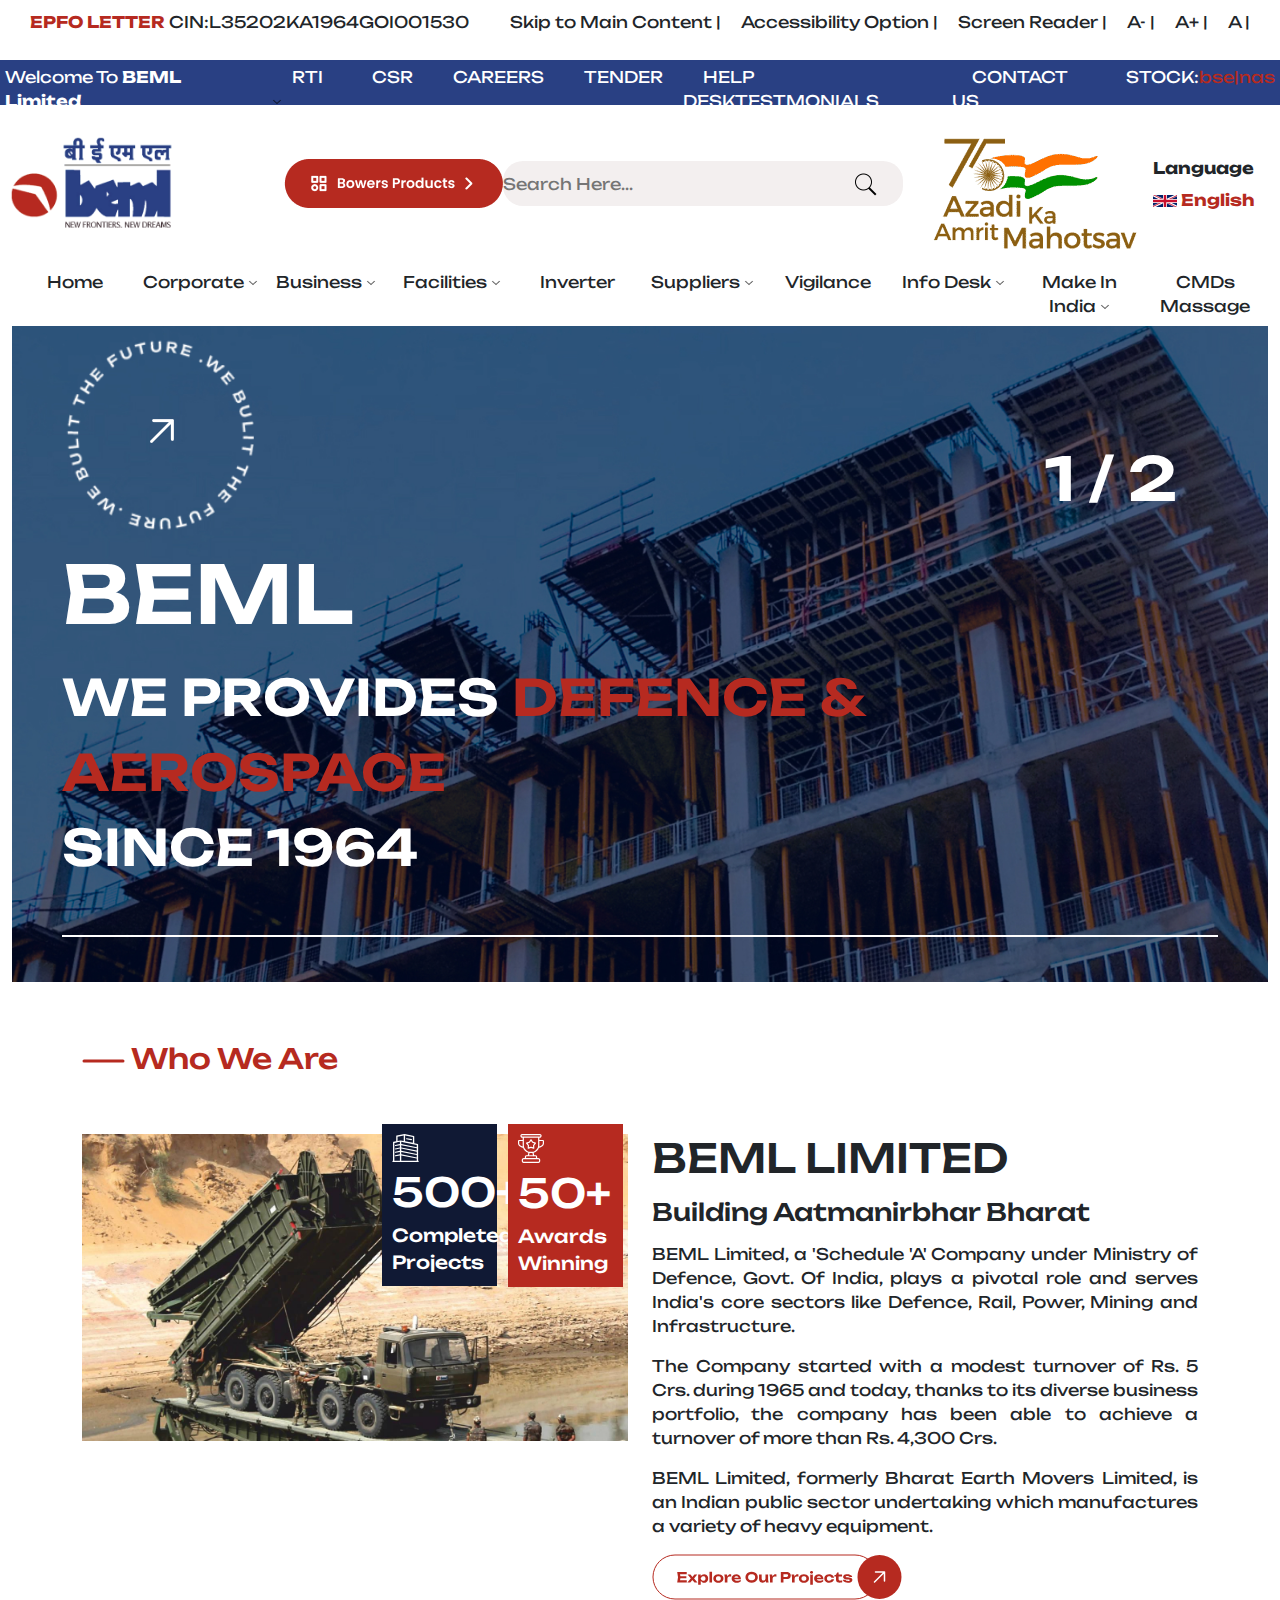
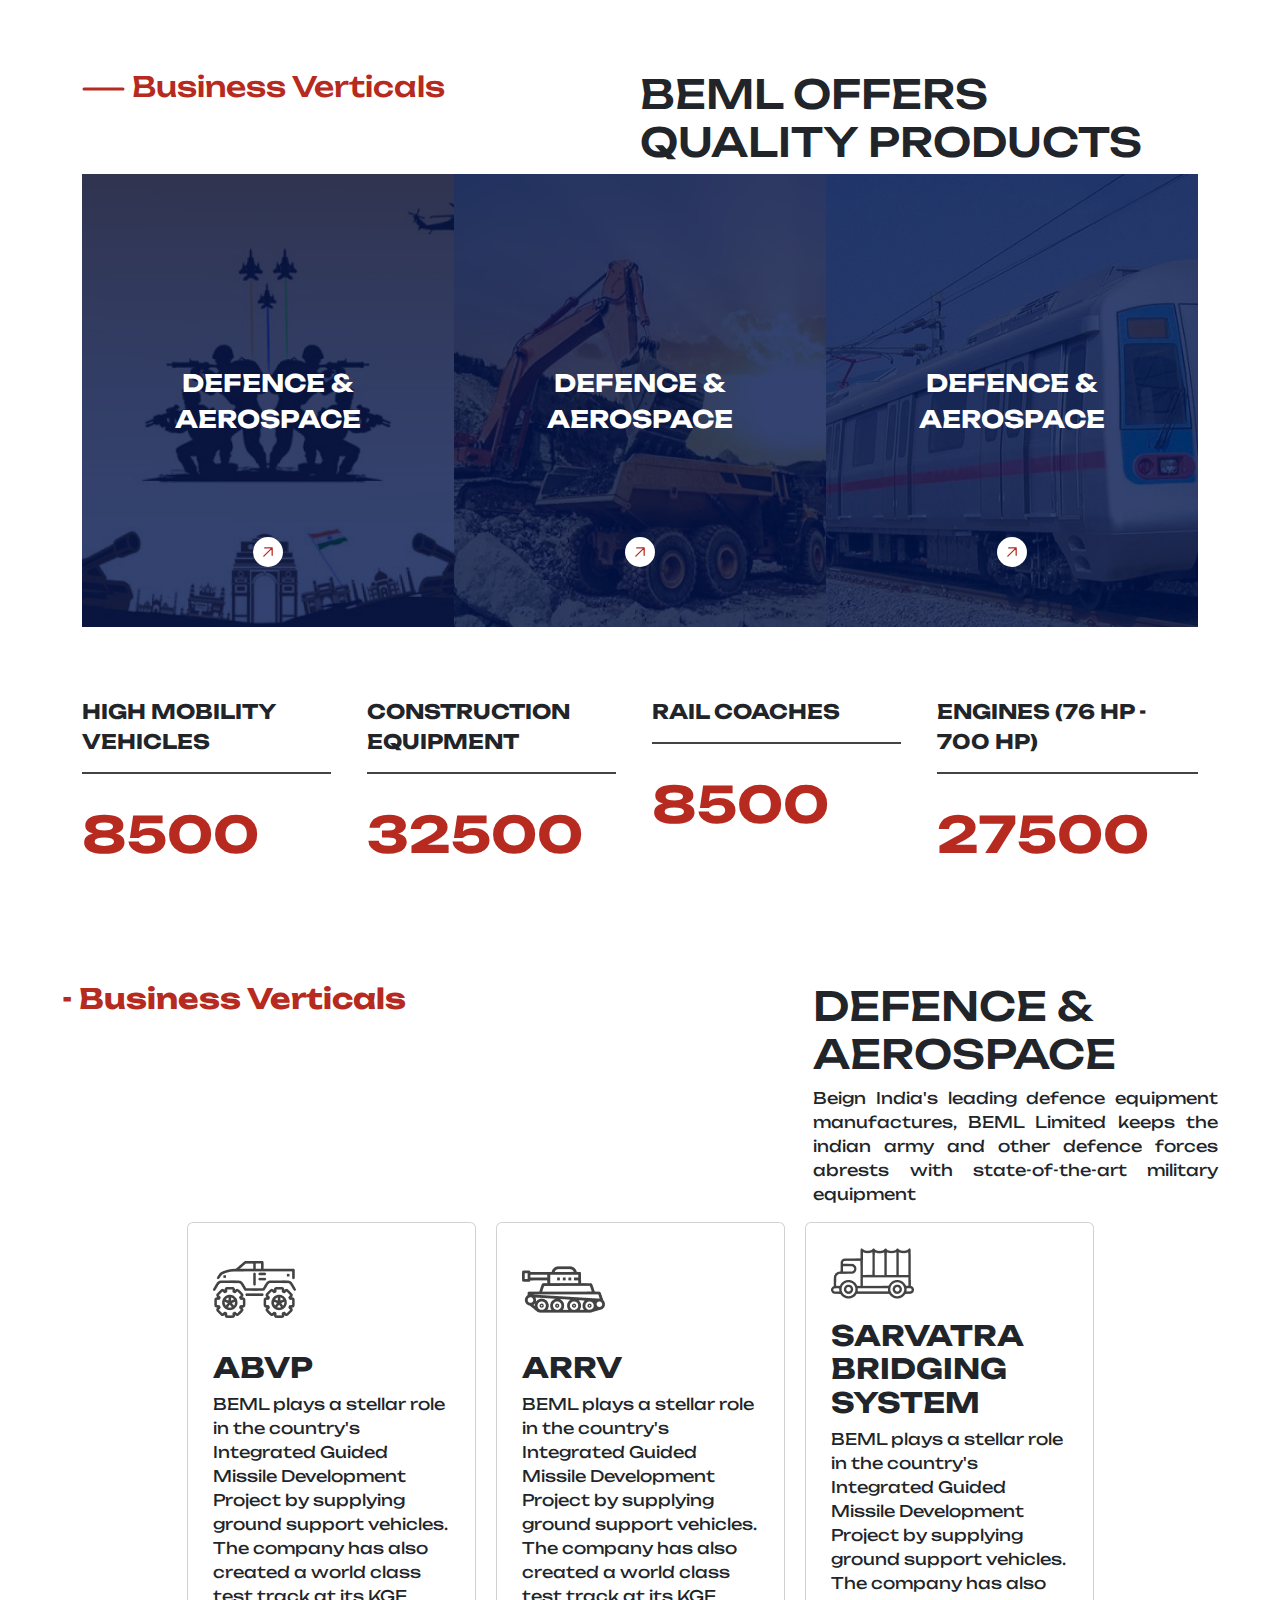
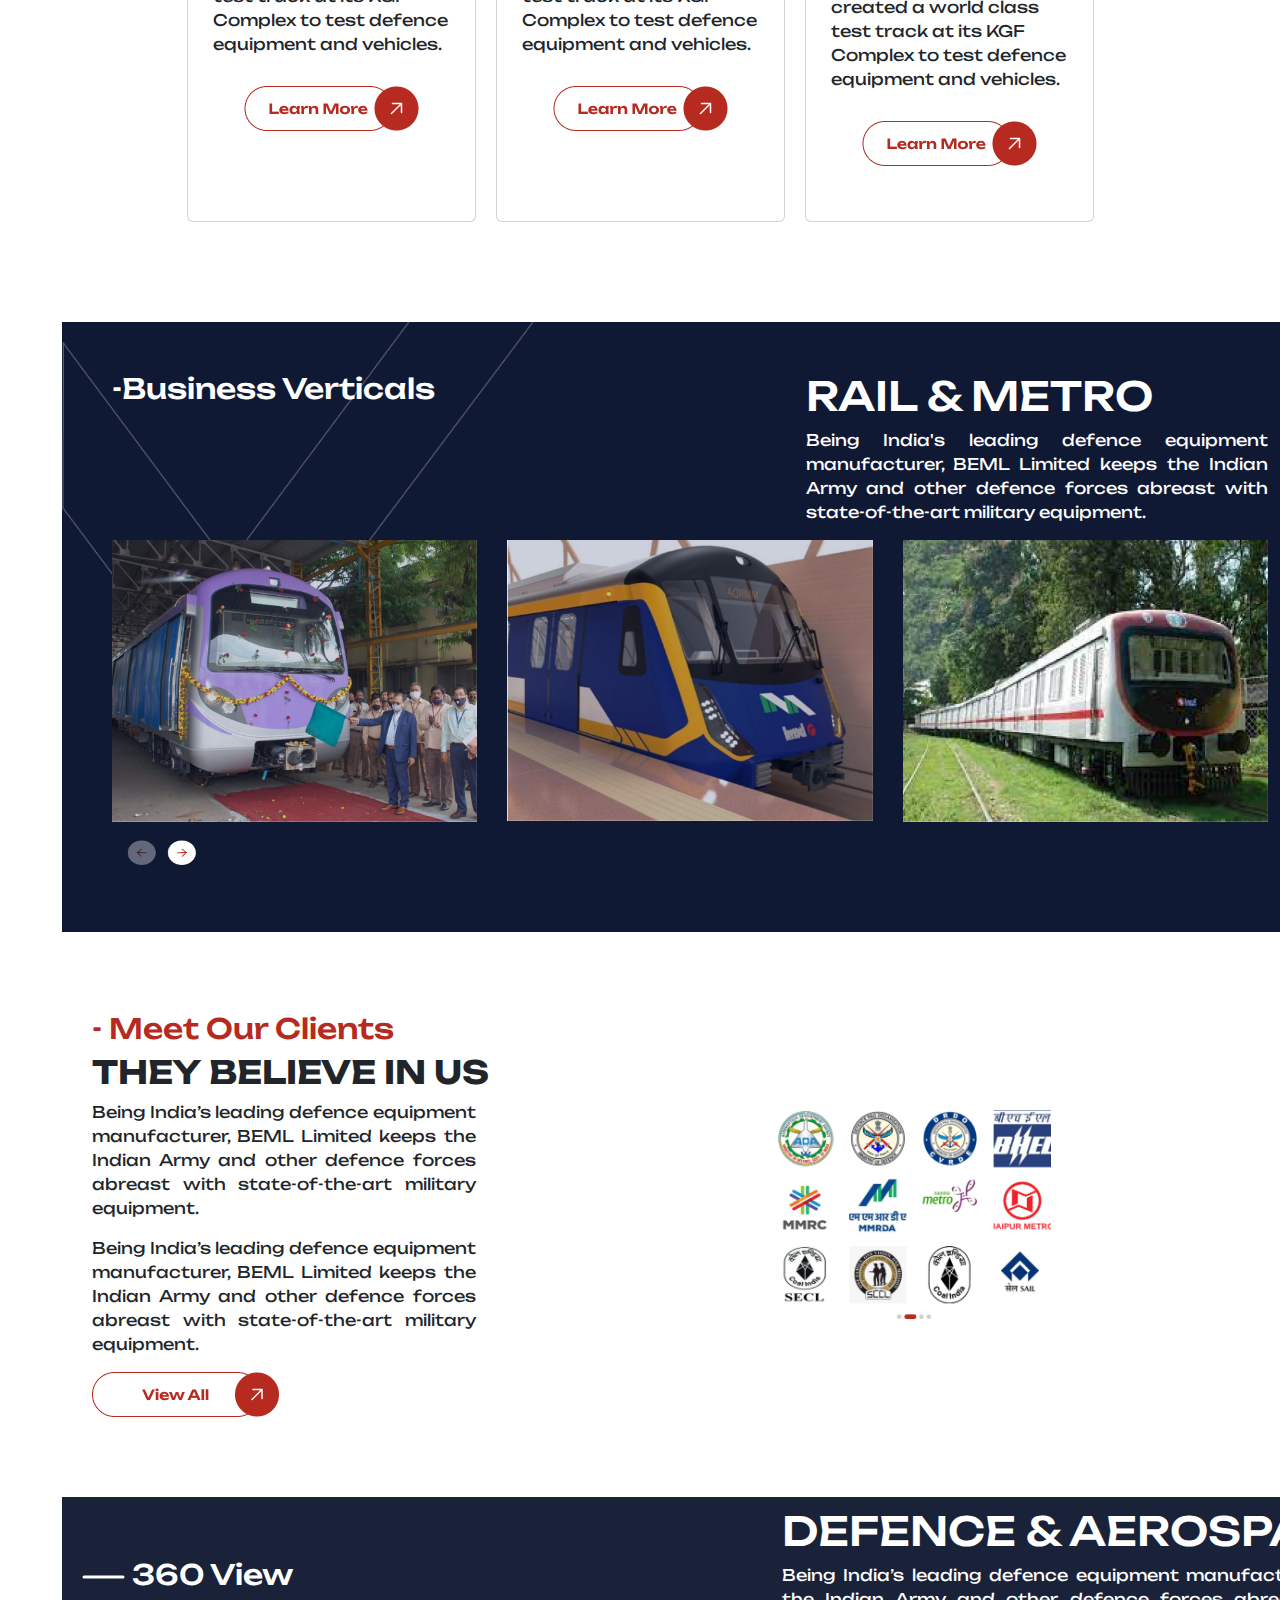
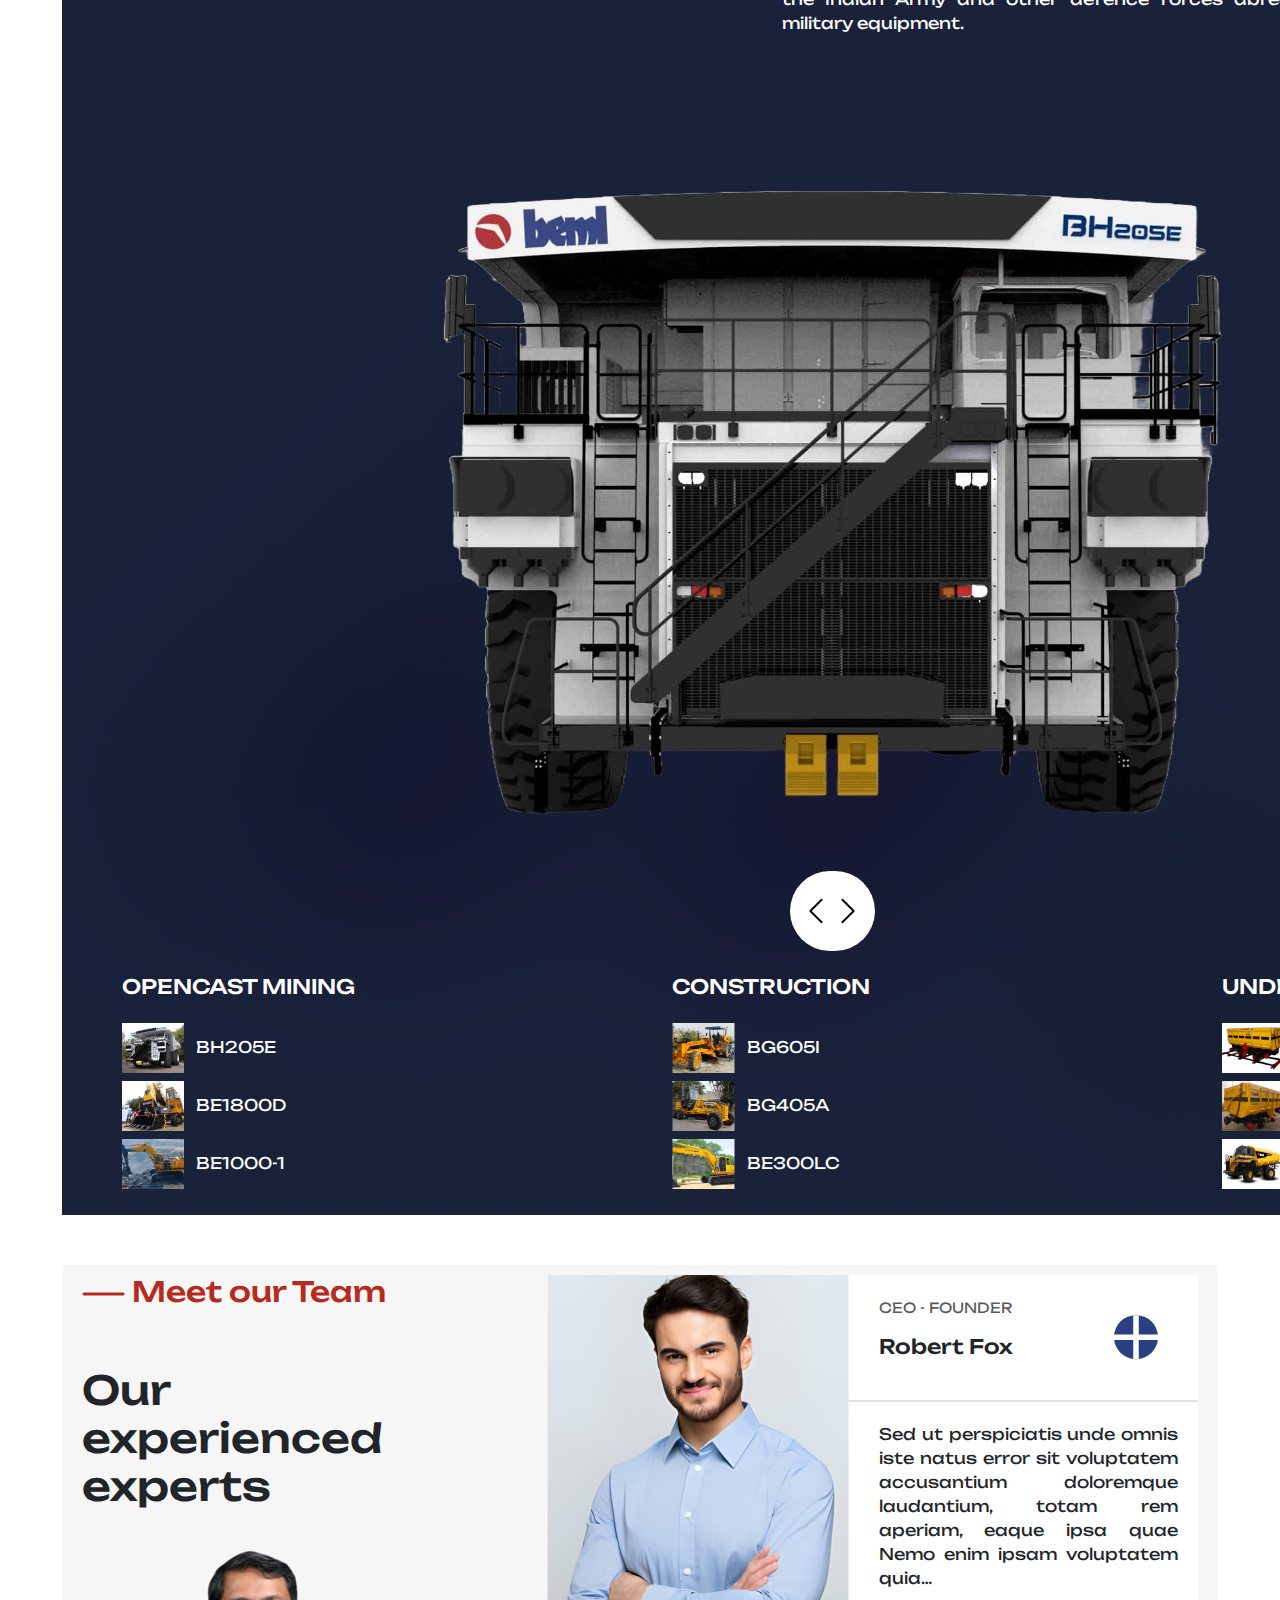
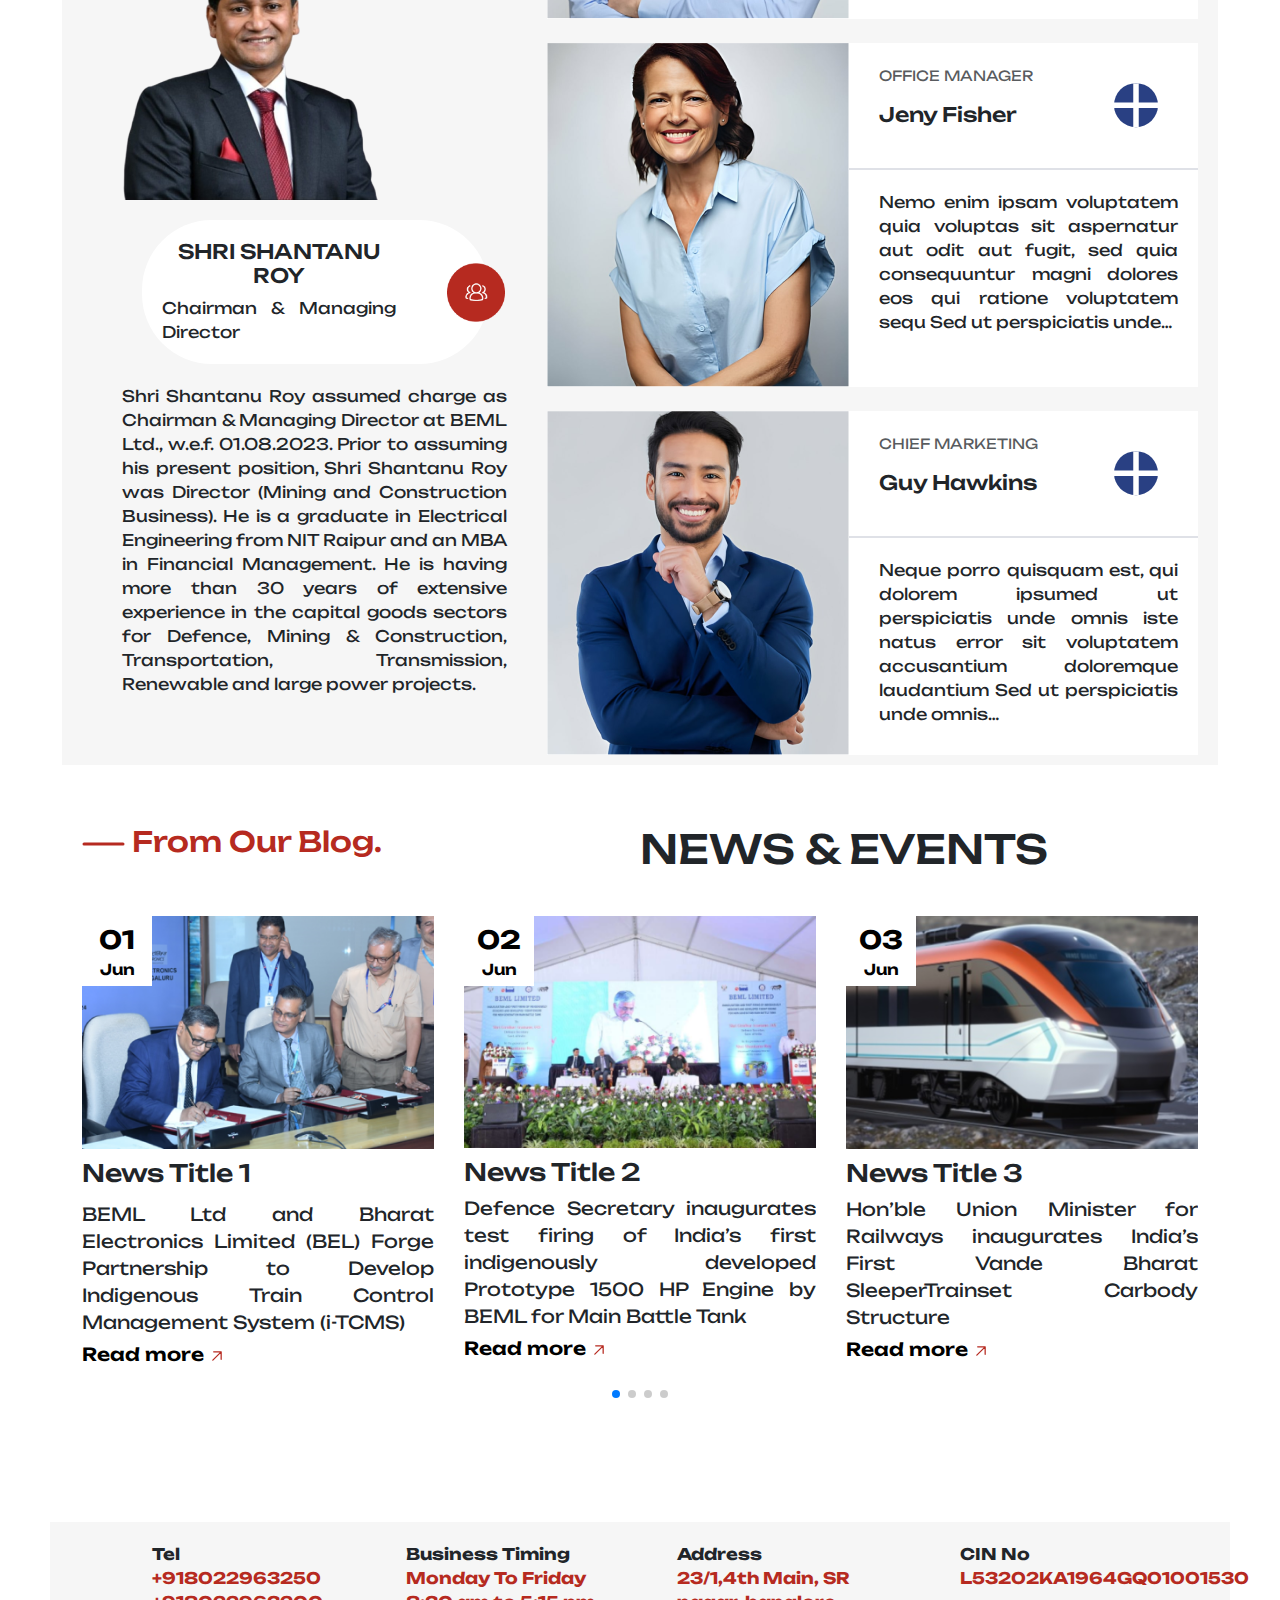
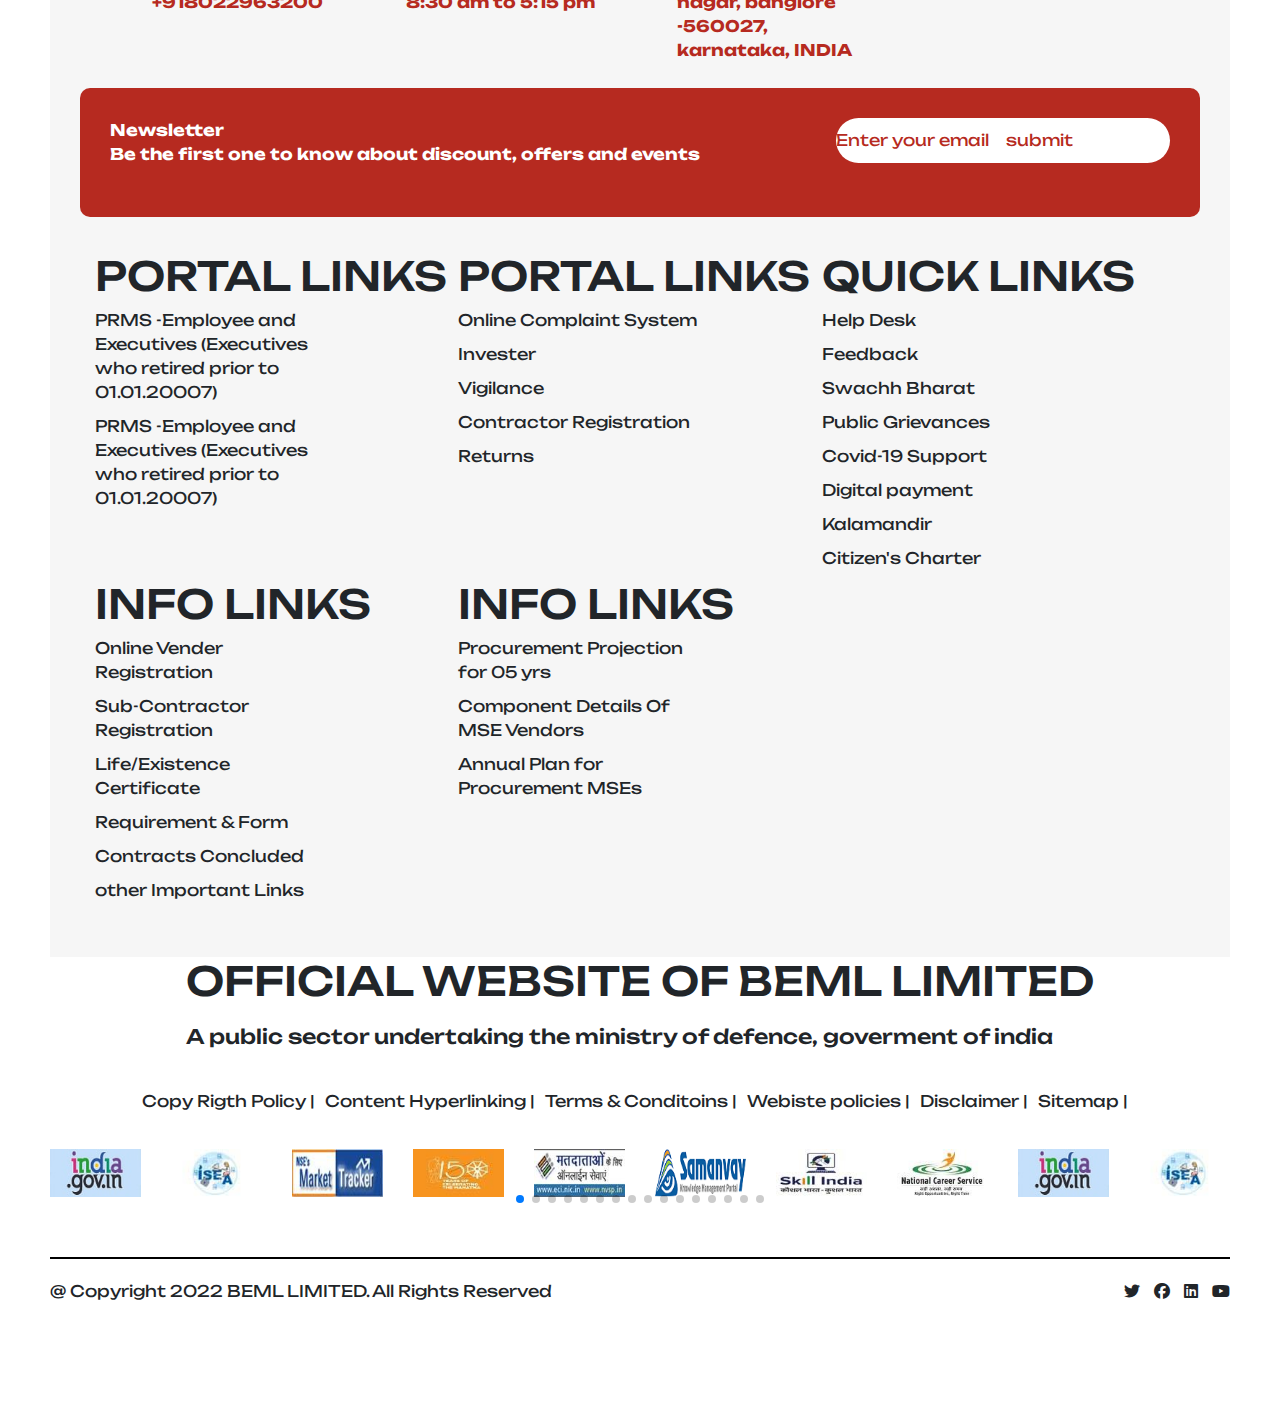
==== index.html @ 951d0e7f "nav sub items adde but some bug is not fixed." ====
<!DOCTYPE html>
<html lang="en">
<head>
    <meta charset="UTF-8">
    <meta name="viewport" content="width=device-width, initial-scale=1.0">
    <title>BEML INDIA</title>
    <link rel="stylesheet" href="public/css/style.css">
    <link rel="stylesheet" href="public/bootstrap/bootstrap.min.css">
    <link rel="stylesheet" href="public/fontawesome/css/all.css">
    <link rel="stylesheet" href="https://cdn.jsdelivr.net/npm/swiper@11/swiper-bundle.min.css" />
    <link rel="stylesheet" href="public/bootstrap-icons-1.11.3/font/bootstrap-icons.min.css">
    <link rel="preconnect" href="https://fonts.googleapis.com">
    <link rel="preconnect" href="https://fonts.gstatic.com" crossorigin>
    <link href="https://fonts.googleapis.com/css2?family=Unbounded:wght@200..900&display=swap" rel="stylesheet">
    <link rel="stylesheet" type="text/css" href="public/css/360view.css" />
    <link href="https://www.jqueryscript.net/css/jquerysctipttop.css" rel="stylesheet" type="text/css" />
    <script src="https://ajax.googleapis.com/ajax/libs/jquery/3.3.1/jquery.min.js"></script>
    <script src="public/js/360ImageRotate.min.js"></script>
</head>
<body>  
    <div class="fist-row"> 
        <div clas="heading-epfo"><span> EPFO LETTER </span> CIN:L35202KA1964GOI001530 </div> 
        <div class="fist-row-items"> 
            <ul> 
                <li><a href="#"> </a>Skip to Main Content |</li>
                <li><a href="#"> </a>Accessibility Option |</li>
                <li><a href="#"> </a>Screen Reader |</li>
                <li><a href="#"> </a>A- |</li>
                <li><a href="#"> </a>A+ |</li>
                <li><a href="#"> </a>A |</li>
            </ul>
        </div>
    </div>

    <div class="second-row">
        <div class="welcome-heading"> Welcome To <span> BEML Limited </span></div>
        <div class="second-row-items">
            <ul>
                <li><a href="#">RTI <img src="public/images/down_arrow.png"> </a></li>
                <li><a href="#">CSR</a></li>
                <li><a href="#">CAREERS</a></li>
                <li><a href="#">TENDER</a></li>
                <li><a href="#">HELP DESKTESTMONIALS</a></li>
                <li><a href="#">CONTACT US</a></li>
                <li><a href="#">STOCK:<span>bse|nas </span></a></li>
            </ul>
        </div>
    </div>

    <div class="third-row"> 
        <div class="logo"> <img src="public/images/logo_beml.png"></div>
        <div class="prduct-btn"><a href="#"><img src="public/images/brow_btn.png"></a></div>
        <div class="search-bar"><input type="text" name="search" placeholder="Search Here..."><img src="public/images/search.png"></div>
        <div class="adv-image"><img src="public/images/adv_img.png"></div>
        <div class="languages">
            <label >Language <h5><i class="mx-2 bi bi-chevron-down"></h5></i> </label>
            <span> <img src="public/images/flag-temp.png"> <b> English </b> </span>
        </div>
    </div>

    <nav class="navbar navbar-expand-lg">
        <div class="container-fluid">
            <ul class="navbar-nav mainnav">
                <li class="nav-item"><a href="#"> Home </a></li> 
                <li class="nav-item"><a href="#"> Corporate <img src="public/images/down_arrow.png"></a></li> 
                <li class="nav-item"><a href="#"> Business <img src="public/images/down_arrow.png"></a></li> 
                <li class="nav-item"><a href="#"> Facilities <img src="public/images/down_arrow.png"></a></li> 
                <li class="nav-item"><a href="#"> Inverter </a></li> 
                <li class="nav-item"><a href="#"> Suppliers <img src="public/images/down_arrow.png"></a></li> 
                <li class="nav-item"><a href="#"> Vigilance </a></li> 
                <li class="nav-item"><a href="#"> Info Desk <img src="public/images/down_arrow.png"></a></li> 
                <li class="nav-item"><a href="#"> Make In India <img src="public/images/down_arrow.png"></a></li> 
                <li class="nav-item"><a href="#"> CMDs Massage</a></li> 
            </ul>
        </div>
    </nav>

    <div class="nav-sub-items">
        <ul>
            <li>
                <img src="public/images/nav_icons/shield_icon.png" alt="">
                <div class="main-items-container">
                    <a href="">DEFENCE & AEROSPACE DEFENCE</a>
                    <span>Learn about your users</span>
                </div>
                <img src="public/images/icons/right.svg" alt="">
            </li>
            <li>
                <img src="public/images/nav_icons/kullad_icon.png" alt="">
                <div class="main-items-container">
                    <a href="">MINING & CONSTRUCTION</a>
                    <span>Real-time analytics user trends</span>
                </div>
                <img src="public/images/icons/right.svg" alt="">
            </li>
            <li>
                <img src="public/images/nav_icons/train_icons.png" alt="">
                <div class="main-items-container">
                    <a href="">RAIL & METRO</a>
                    <span>Monitor your metrics</span>
                </div>
                <img src="public/images/icons/right.svg" alt="">
            </li>
            <li>
                <img src="public/images/nav_icons/jcb_icon.png" alt="">
                <div class="main-items-container">
                    <a href="">UNDER GROUND MINING</a>
                    <span>Measure B2B account health</span>
                </div>
                <img src="public/images/icons/right.svg" alt="">
            </li>
            <li>
                <img src="public/images/nav_icons/wall_icon.png" alt="">
                <div class="main-items-container">
                    <a href="">CONSTRACTION EQUIPMENT</a>
                    <span>Surface hidden trends</span>
                </div>
                <img src="public/images/icons/right.svg" alt="">
            </li>
            <li>
                <img src="public/images/nav_icons/kullad_icon.png" alt="">
                <div class="main-items-container">
                    <a href="">OPEN CAST MINING</a>
                    <span>Segments with perfect target</span>
                </div>
                <img src="public/images/icons/right.svg" alt="">
            </li>
            <li>
                <img src="public/images/nav_icons/spenar_icon.png" alt="">
                <div class="main-items-container">
                    <a href="">SPARE PARTS & SERVICES</a>
                    <span>Measure B2B account health</span>
                </div>
                <img src="public/images/icons/right.svg" alt="">
            </li>
        </ul>
    </div>

    <div class="container-fluid">
        <!-- this is carousel page 1 -->
        <div class="main-image">
            <div class="swiper mySwiper">
                <div class="swiper-wrapper">
                    <div class="swiper-slide">
                        <img src="public/images/building.jpg" alt="">
                        <!-- img text -->
                        <div class="overlay-text container-fluid">
                            <div class="rotating-image">
                                <img id="myImage" src="public/images/round_txt.png" alt="">
                            </div>
                            <img class="arrow" src="public/images/cross-arrow.png" alt="">
                            <div>    
                                <label>
                                    <h1>BEML</h1>
                                </label></br>
                                <label>WE PROVIDES <span class="title-tag"> DEFENCE & AEROSPACE</span></label></br>
                                <label>SINCE 1964</label>
                            </div>
                            <div class="line"></div>

                            <div class="">
                                <div class="row">
                                    <div class="explor-btn d-flex ">
                                        <div>
                                            <a href="#"><img src="public/images/rating.svg" class="img1"></a>
                                        </div>
                                        <div>
                                            <a href="#"><img src="public/images/btn.svg" class="img1"></a>
                                        </div>
                                    </div>
                                </div>
                            </div>
                        </div>
                    </div>
                    <div class="swiper-slide">
                        <img src="public/images/building.jpg" alt="">
                        <!-- img text -->
                        <div class="overlay-text container-fluid">
                            <div class="rotating-image">
                                <img id="myImage" src="public/images/round_txt.png" alt="">
                            </div>
                            <img class="arrow" src="public/images/cross-arrow.png" alt="">
                            <div>
                                <label>
                                    <h1>BEML</h1>
                                </label></br>
                                <label>WE PROVIDES <span class="title-tag"> DEFENCE & AEROSPACE</span></label></br>
                                <label>SINCE 1964</label>
                            </div>
                            <div class="line"></div>

                            <div class="">
                                <div class="row">
                                    <div class="explor-btn d-flex ">
                                        <div>
                                            <a href="#"><img src="public/images/rating.svg" class="img1"></a>
                                        </div>
                                        <div>
                                            <a href="#"><img src="public/images/btn.svg" class="img1"></a>
                                        </div>
                                    </div>
                                </div>
                            </div>
                        </div>
                    </div>
                </div>
                <div class="swiper-pagination"></div>

            </div>
        </div>
        <!-- page 2 -->
        <div class="page-2">
            <div class="row">
                <h3><img src="public/images/Line.svg" alt=""> Who We Are</h3>

                <div class="col-lg-6">
                    <div class="image-container">
                        <div class="pop-1">
                            <img src="public/images/Vector.svg" alt="" class="img-fluid">
                            <div class="num">500+</div>
                            Completed Projects
                        </div>
                        <div class="pop-2">
                            <img src="public/images/trophy.svg" alt="" class="img-fluid">
                            <div class="num">50+</div>
                            Awards Winning
                        </div>
                        <img src="public/images/tank.jpg" alt="" class="img-fluid">
                    </div>
                </div>
                <div class="col-lg-6">
                    <h1 class="pb-2">BEML LIMITED</h1>
                    <h4 class="pb-2">Building Aatmanirbhar Bharat</h4>
                    <div data-bs-spy="scroll" data-bs-smooth-scroll="true" class="scrollspy-example-2" tabindex="0">
                        <p>BEML Limited, a 'Schedule 'A' Company under Ministry of Defence, Govt. Of India, plays a pivotal
                            role and serves India's core sectors like Defence, Rail, Power, Mining and Infrastructure.</p>
                        <p>The Company started with a modest turnover of Rs. 5 Crs. during 1965 and today, thanks to its
                            diverse business portfolio, the company has been able to achieve a turnover of more than Rs.
                            4,300 Crs.</p>
                        <p>BEML Limited, formerly Bharat Earth Movers Limited, is an Indian public sector undertaking which
                            manufactures a variety of heavy equipment.</p>
                        <a href=""><img src="public/images/button.svg" alt=""></a>
                    </div>
                </div>
            </div>
        </div>
        <!-- page 3 -->
        <div class="page-3">
            <div class="d-flex justify-content-between">
                <h3 class="col"><img src="public/images/Line.svg" alt=""> Business Verticals</h3>
                <h1 class="col">BEML OFFERS QUALITY PRODUCTS</h1>
            </div>
            <div class="d-flex">
                <div class="item">
                    <img src="public/images/defence.png" alt="Defence & Aerospace">
                    <span>DEFENCE & AEROSPACE</span>
                    <button class="button"><img src="public/images/up-right-arrow.svg" alt=""></button>
                </div>
                <div class="item">
                    <img src="public/images/mining.png" alt="Mining">
                    <span>DEFENCE & AEROSPACE</span>
                    <button class="button"><img src="public/images/up-right-arrow.svg" alt=""></button>
                </div>
                <div class="item">
                    <img src="public/images/rail.png" alt="Rail">
                    <span>DEFENCE & AEROSPACE</span>
                    <button class="button"><img src="public/images/up-right-arrow.svg" alt=""></button>
                </div>
            </div>
        </div>
        <!-- page 4 -->
        <div class="page-4">
            <div class="row">
                <div class="col-lg-3 pe-4">
                    <span class="">HIGH MOBILITY VEHICLES</span>
                    <div class="line2"></div>
                    <h1>8500</h1>
                </div>
                <div class="col-lg-3 pe-4">
                    <span>CONSTRUCTION EQUIPMENT</span>
                    <div class="line2"></div>
                    <h1>32500</h1>
                </div>
                <div class="col-lg-3 pe-4">
                    <span>RAIL COACHES</span>
                    <div class="line2"></div>
                    <h1>8500</h1>
                </div>
                <div class="col-lg-3">
                    <span>ENGINES (76 HP - 700 HP)</span>
                    <div class="line2"></div>
                    <h1>27500</h1>
                </div>
            </div>
        </div>
        <!-- items 5 -->
        <div class="items-5">
            <div class="business-articals">
                <div class="business-title">  <h3> <span>-</span> Business Verticals<h3></div>
                <div class="desc-txt">
                    <h1>DEFENCE & AEROSPACE</h1>
                    <p>Beign India's leading defence equipment manufactures, BEML Limited keeps the indian army and
                    other defence forces abrests with state-of-the-art military equipment
                    </p>
                </div>
            </div>
            <div class="allcard col-lg-12">
                <div class="card col-lg-4">
                    <div class="images"><img src="public/images/monster-truck.png" alt=""></div>
                    <div class="name"><h3>ABVP</h3></div>
                    <div class="description">BEML plays a stellar role in the country's 
                        Integrated Guided Missile Development Project by supplying ground support vehicles. 
                        The company has also created a world class test track at its KGF Complex to 
                        test defence equipment and vehicles.
                    </div>
                    <div class="learn-btn"><a href="#"></a><img src="public/images/btn-arrow.png" alt=""></a></div>
                </div>
                <div class="card col-lg-4">
                    <div class="images"><img src="public/images/tank_1.png" alt=""></div>
                    <div class="name"><h3>ARRV</h3></div>
                    <div class="description">BEML plays a stellar role in the country's 
                        Integrated Guided Missile Development Project by supplying ground support vehicles. 
                        The company has also created a world class test track at its KGF Complex to 
                        test defence equipment and vehicles.
                    </div>
                    <div class="learn-btn"><a href="#"></a><img src="public/images/btn-arrow.png" alt=""></a></div>
                </div>
                <div class="card col-lg-4">
                    <div class="images"><img src="public/images/Group.png" alt=""></div>
                    <div class="name"><h3>SARVATRA BRIDGING SYSTEM</h3></div>
                    <div class="description">BEML plays a stellar role in the country's 
                        Integrated Guided Missile Development Project by supplying ground support vehicles. 
                        The company has also created a world class test track at its KGF Complex to 
                        test defence equipment and vehicles.
                    </div>
                    <div class="learn-btn"><a href="#"></a><img src="public/images/btn-arrow.png" alt=""></a></div>
                </div>
            </div>        
        </div>
        <!-- items-6 -->
        <div class="items-6">
            <div class="business-articals2">
                <div class="business-title">  <h3> <span>-</span>Business Verticals<h3></div>
                <div class="desc-txt">
                    <h1>RAIL & METRO</h1>
                    <p>Being India's leading defence equipment manufacturer, 
                        BEML Limited keeps the Indian Army and other defence forces abreast with 
                        state-of-the-art military equipment.
                    </p>
                </div>
            </div>
            <div class="itemslider-6">
                <div class="swiper mySwipermaxx">
                    <div class="swiper-wrapper">
                        <div class="swiper-slide"><img src="public/images/train-1.1.png" alt=""></div>
                        <div class="swiper-slide"><img src="public/images/train-2.png" alt=""></div>
                        <div class="swiper-slide"><img src="public/images/train-3.png" alt=""></div>

                        <div class="swiper-slide"><img src="public/images/train-1.1.png" alt=""></div>
                        <div class="swiper-slide"><img src="public/images/train-2.png" alt=""></div>
                        <div class="swiper-slide"><img src="public/images/train-3.png" alt=""></div>
                    </div>
                    <div class="swiper-pagination"></div>

                    <div class="nav-btn">
                        <img  class="swiper-button-prev" src="public/images/left-arrow.png" alt=""></br>
                        <img class="swiper-button-next" src="public/images/right-arrow.png" alt="">
                        <div></div>
                    </div>
                </div>
            </div>
        </div>
        <!-- items-7 -->
        <div class="items-7">
            <div class="items-7-txt col-6">
                <h3> <span> - </span> Meet Our Clients<h3>
                <h2>THEY BELIEVE IN US</h2>
                <div class="txt-7">
                    <p>
                        Being India’s leading defence equipment manufacturer, 
                        BEML Limited keeps the Indian Army and other defence forces abreast with state-of-the-art military equipment.
                    </p>
                    <p>
                        Being India’s leading defence equipment manufacturer, 
                        BEML Limited keeps the Indian Army and other defence forces abreast with state-of-the-art military equipment.  
                    </p>
                </div>
                    <a href="#" ><img src="public/images/view_all_btn.png" alt=""></a>
            </div>

            <div class="itemslider-7 col-6">
                <div class="swiper mySwiper4">
                    <div class="swiper-wrapper">
                        <div class="swiper-slide"><img src="public/images/component.png" alt=""></div>
                        <div class="swiper-slide"><img src="public/images/component.png" alt=""></div>
                        <div class="swiper-slide"><img src="public/images/component.png" alt=""></div>
                        <div class="swiper-slide"><img src="public/images/component.png" alt=""></div>
                    </div>
                    <div class="swiper-pagination"></div>
                </div>
            </div>
        </div>
        <!-- items 8 -->
        <div class="items-8">
            <div class="top">
                <h3><img src="public/images/Line2.svg" alt=""> 360 View</h3>
                <div class="">
                    <h1>DEFENCE & AEROSPACE</h1>
                    <p>Being India’s leading defence equipment manufacturer,
                        BEML Limited keeps the Indian Army and other defence forces abreast with
                        state-of-the-art military equipment.
                    </p>
                </div>
            </div>
            <div class="main">
                <div class="threesixty-image-rotate product"></div>
            </div>
            <div class="bottom">
                <div class="col-4">
                    <ul>
                        <li class="m-2 my-4">
                            <h5>OPENCAST MINING</h5>
                        </li>
                        <li class="m-2"><img src="public/images/o1.png" class="me-2"> BH205E </li>
                        <li class="m-2"><img src="public/images/o2.png" class="me-2"> BE1800D </li>
                        <li class="m-2"><img src="public/images/o3.png" class="me-2"> BE1000-1 </li>
        
                    </ul>
                </div>
                <div class="col-4">
                    <ul>
                        <li class="m-2 my-4">
                            <h5>CONSTRUCTION</h5>
                        </li>
                        <li class="m-2"><img src="public/images/c1.png" class="me-2"> BG605I </li>
                        <li class="m-2"><img src="public/images/c2.png" class="me-2"> BG405A </li>
                        <li class="m-2"><img src="public/images/c3.png" class="me-2"> BE300LC </li>
                    </ul>
                </div>
                <div class="col-4">
                    <ul>
                        <li class="m-2 my-4">
                            <h5>UNDERGROUND MINING</h5>
                        </li>
                        <li class="m-2"><img src="public/images/u1.png" class="me-2"> Mine Locomotive 12 T </li>
                        <li class="m-2"><img src="public/images/u2.png" class="me-2"> Granby Car 7.5 T </li>
                        <li class="m-2"><img src="public/images/u3.png" class="me-2"> Granby Car 5.4 T </li>
        
                    </ul>
                </div>
            </div>
        </div>
        <!-- items 9 -->
        <div class="items-9">
            <div class="col-5">
                <div>
                    <h3><img src="public/images/Line.svg" alt=""> Meet our Team</h3>
                    <h1>Our <br>
                        experienced <br>
                        experts
                    </h1>
                </div>
                <div class="card-1">
                    <img src="public/images/team1.png" alt="">

                    <div class="name-label">
                        <div class="a">
                            <h5>SHRI SHANTANU ROY</h5>
                            <p>Chairman & Managing Director</p>
                        </div>
                        <div class="b">
                            <img src="public/images/group-admin.png" alt="">
                        </div>
                    </div>
                    <p>Shri Shantanu Roy assumed charge as Chairman & Managing Director at BEML Ltd.,
                        w.e.f. 01.08.2023. Prior to assuming his present position,
                        Shri Shantanu Roy was Director (Mining and Construction Business).
                        He is a graduate in Electrical Engineering from NIT Raipur and an MBA in Financial Management.
                        He is having more than 30 years of extensive experience in the capital goods sectors for Defence,
                        Mining & Construction, Transportation, Transmission, Renewable and large power projects.
                    </p>
                </div>
            </div>
            <div class="col-7">
                <div class="card-2">
                    <div class="">
                        <img src="public/images/team2.png">
                    </div>
                    <div class="">
                        <div class="top">
                            <div class="title">
                                <p class=""><small class="text-body-secondary">CEO - FOUNDER</small></p>
                                <h5 class="">Robert Fox</h5>
                            </div>
                            <div class="title-img">
                                <img src="public/images/teams.svg" alt="">
                            </div>
                        </div>
                        <div class="hr"></div>
                        <p class="text">Sed ut perspiciatis unde omnis iste natus error
                            sit voluptatem accusantium doloremque
                            laudantium, totam rem aperiam, eaque ipsa
                            quae Nemo enim ipsam voluptatem quia…</p>
                    </div>
                </div><br>
                <div class="card-2">
                    <div class="">
                        <img src="public/images/team3.png">
                    </div>
                    <div class="">
                        <div class="top">
                            <div class="title">
                                <p class=""><small class="text-body-secondary">OFFICE MANAGER</small></p>
                                <h5 class="">Jeny Fisher</h5>
                            </div>
                            <div class="title-img">
                                <img src="public/images/teams.svg" alt="">
                            </div>
                        </div>
                        <div class="hr"></div>
                        <p class="text">Nemo enim ipsam voluptatem quia voluptas
                            sit aspernatur aut odit aut fugit, sed quia
                            consequuntur magni dolores eos qui ratione
                            voluptatem sequ Sed ut perspiciatis unde…
                        </p>
                    </div>
                </div><br>
                <div class="card-2">
                    <div class="">
                        <img src="public/images/team4.png">
                    </div>
                    <div class="">
                        <div class="top">
                            <div class="title">
                                <p class=""><small class="text-body-secondary">CHIEF MARKETING</small></p>
                                <h5 class="">Guy Hawkins</h5>
                            </div>
                            <div class="title-img">
                                <img src="public/images/teams.svg" alt="">
                            </div>
                        </div>
                        <div class="hr"></div>
                        <p class="text">Neque porro quisquam est, qui dolorem
                            ipsumed ut perspiciatis unde omnis iste natus
                            error sit voluptatem accusantium doloremque
                            laudantium Sed ut perspiciatis unde omnis…
                        </p>
                    </div>
                </div>

            </div>
        </div>
        <!-- page 10 -->
        <div class="page-10">
            <div class="d-flex justify-content-between">
                <h3 class="col"><img src="public/images/Line.svg" alt=""> From Our Blog.</h3>
                <h1 class="col">NEWS & EVENTS</h1>
            </div>
            <div class="swiper mySwiperP">
                <div class="swiper-wrapper">
                    <div class="swiper-slide">
                        <div class="slide-content">
                            <div class="date-container"><b>01</b><br> Jun</div>
                            <img src="public/images/news1.png" alt="">
                            <div class="caption row">
                                <h4>News Title 1</h4>
                                <p>BEML Ltd and Bharat Electronics Limited (BEL) Forge Partnership to Develop Indigenous
                                    Train Control Management System (i-TCMS)</p>
                                <a href="http://example.com" class="button">Read more<img
                                        src="public/images/up-right-arrow.svg" alt=""></a>
                            </div>
                        </div>
                    </div>
                    <div class="swiper-slide">
                        <div class="slide-content">
                            <div class="date-container"><b>02</b><br> Jun</div>
                            <img src="public/images/news2.png" alt="">
                            <div class="caption">
                                <h4>News Title 2</h4>
                                <p>Defence Secretary inaugurates test firing of India’s first indigenously developed
                                    Prototype
                                    1500 HP Engine by BEML for Main Battle Tank</p>
                                <a href="http://example.com" class="button">Read more<img
                                        src="public/images/up-right-arrow.svg" alt=""></a>
                            </div>
                        </div>
                    </div>
                    <div class="swiper-slide">
                        <div class="slide-content">
                            <div class="date-container"><b>03</b><br> Jun</div>
                            <img src="public/images/news3.png" alt="">
                            <div class="caption">
                                <h4>News Title 3</h4>
                                <p>Hon’ble Union Minister for Railways inaugurates India’s First Vande Bharat
                                    SleeperTrainset Carbody Structure</p>
                                <a href="http://example.com" class="button">Read more<img
                                        src="public/images/up-right-arrow.svg" alt=""></a>
                            </div>
                        </div>
                    </div>
                    <div class="swiper-slide">
                        <div class="slide-content">
                            <div class="date-container"><b>01</b><br> Jun</div>
                            <img src="public/images/news1.png" alt="">
                            <div class="caption row">
                                <h4>News Title 1</h4>
                                <p>BEML Ltd and Bharat Electronics Limited (BEL) Forge Partnership to Develop Indigenous
                                    Train Control Management System (i-TCMS)</p>
                                <a href="http://example.com" class="button">Read more<img
                                        src="public/images/up-right-arrow.svg" alt=""></a>
                            </div>
                        </div>
                    </div>
                    <div class="swiper-slide">
                        <div class="slide-content">
                            <div class="date-container"><b>02</b><br> Jun</div>
                            <img src="public/images/news2.png" alt="">
                            <div class="caption">
                                <h4>News Title 2</h4>
                                <p>Defence Secretary inaugurates test firing of India’s first indigenously developed
                                    Prototype 1500 HP Engine by BEML for Main Battle Tank</p>
                                <a href="http://example.com" class="button">Read more<img
                                        src="public/images/up-right-arrow.svg" alt=""></a>
                            </div>
                        </div>
                    </div>
                    <div class="swiper-slide">
                        <div class="slide-content">
                            <div class="date-container"><b>03</b><br> Jun</div>
                            <img src="public/images/news3.png" alt="">
                            <div class="caption">
                                <h4>News Title 3</h4>
                                <p>Hon’ble Union Minister for Railways inaugurates India’s First Vande Bharat
                                    SleeperTrainset Carbody Structure</p>
                                <a href="http://example.com" class="button">Read more<img
                                        src="public/images/up-right-arrow.svg" alt=""></a>
                            </div>
                        </div>
                    </div>
                </div>
                <div class="swiper-pagination"></div>
            </div>
        </div>
    </div>

    <footer>
        <div class="first-footer-items">
            <div class="bussiness-details">
                <ul>
                    <li><label for="title">Tel</label></li>
                    <li><a href="tel:+918022963250">+918022963250</a></li>
                    <li><a href="tel:+918022963200">+918022963200</a></li>
                </ul>
                <ul>
                    <li><label for="title">Business Timing</label></li>
                    <li><label for="days">Monday To Friday</label></li>
                    <li><label for="timing">8:30 am to 5:15 pm</label></li>
                </ul>
                <ul>
                    <li><label for="title">Address</label></li>
                    <li><label for="number">23/1,4th Main, SR nagar, banglore -560027, karnataka, INDIA</label></li>
                </ul>
                <ul>
                    <li><label for="title">CIN No</label></li>
                    <li><label for="number">L53202KA1964GQ01001530</label></li>
                </ul>
            </div>
            <div class="send-offers-tag">
                <div class="tag-text">
                    <label for="">Newsletter</label> </br>
                    <label for="">Be the first one to know about discount, offers and events</label>
                </div>
                <div class="send-mail-box">
                    <form action="">
                        <input type="email" name="Email" placeholder="Enter your email" required>
                        <input type="submit" value="submit">
                    </form>
                </div>
            </div>
            <div class="link-items">
                <div class="portal-links1">
                    <h1>PORTAL LINKS</h1>
                    <li><label for="">PRMS -Employee and Executives (Executives who retired prior to 01.01.20007)</label>
                    </li>
                    <li><label for="">PRMS -Employee and Executives (Executives who retired prior to 01.01.20007)</label>
                    </li>
                </div>
                <div class="portal-links2">
                    <h1>PORTAL LINKS</h1>
                    <li><label for="">Online Complaint System</label></li>
                    <li>Invester</li>
                    <li>Vigilance</li>
                    <li>Contractor Registration</li>
                    <li>Returns</li>
                </div>
                <div class="quick-links">
                    <h1>QUICK LINKS</h1>
                    <li>Help Desk</li>
                    <li>Feedback</li>
                    <li>Swachh Bharat</li>
                    <li>Public Grievances</li>
                    <li>Covid-19 Support</li>
                    <li>Digital payment</li>
                    <li>Kalamandir</li>
                    <li>Citizen's Charter</li>
                </div>
                <div class="info-links1">
                    <h1>INFO LINKS</h1>
                    <li>Online Vender Registration</li>
                    <li>Sub-Contractor Registration</li>
                    <li>Life/Existence Certificate</li>
                    <li>Requirement & Form</li>
                    <li>Contracts Concluded</li>
                    <li>other Important Links</li>
                </div>
                <div class="info-links2">
                    <h1>INFO LINKS</h1>
                    <li>Procurement Projection for 05 yrs</li>
                    <li>Component Details Of MSE Vendors</li>
                    <li>Annual Plan for Procurement MSEs</li>
                </div>
            </div>
        </div>
        <div class="second-footer-items">
            <div class="site-label">
                <h1>OFFICIAL WEBSITE OF BEML LIMITED</h1>
                <h5>A public sector undertaking the ministry of defence, goverment of india</h5>
            </div>
            <div class="copy-containt">
                <ul class="font-monospace">
                    <li>Copy Rigth Policy | </li>
                    <li>Content Hyperlinking | </li>
                    <li>Terms & Conditoins | </li>
                    <li>Webiste policies | </li>
                    <li>Disclaimer | </li>
                    <li>Sitemap | </li>
                </ul>
            </div>
        
            <div class="swiper mySwipersec">
                <div class="swiper-wrapper">
                    <div class="swiper-slide"><a href="#"><img src="public/images/1.png" alt=""></a></div>
                    <div class="swiper-slide"><a href="#"><img src="public/images/2.png" alt=""></a></div>
                    <div class="swiper-slide"><a href="#"><img src="public/images/3.png" alt=""></a></div>
                    <div class="swiper-slide"><a href="#"><img src="public/images/4.png" alt=""></a></div>
                    <div class="swiper-slide"><a href="#"><img src="public/images/5.png" alt=""></a></div>
                    <div class="swiper-slide"><a href="#"><img src="public/images/6.png" alt=""></a></div>
                    <div class="swiper-slide"><a href="#"><img src="public/images/7.png" alt=""></a></div>
                    <div class="swiper-slide"><a href="#"><img src="public/images/8.png" alt=""></a></div>

                    <div class="swiper-slide"><a href="#"><img src="public/images/1.png" alt=""></a></div>
                    <div class="swiper-slide"><a href="#"><img src="public/images/2.png" alt=""></a></div>
                    <div class="swiper-slide"><a href="#"><img src="public/images/3.png" alt=""></a></div>
                    <div class="swiper-slide"><a href="#"><img src="public/images/4.png" alt=""></a></div>
                    <div class="swiper-slide"><a href="#"><img src="public/images/5.png" alt=""></a></div>
                    <div class="swiper-slide"><a href="#"><img src="public/images/6.png" alt=""></a></div>
                    <div class="swiper-slide"><a href="#"><img src="public/images/7.png" alt=""></a></div>
                    <div class="swiper-slide"><a href="#"><img src="public/images/8.png" alt=""></a></div>
                </div>
                <div class="swiper-pagination"></div>
            </div>
        
            <div class="line1"></div>
            <div class="copy-right">
                <div class="fisrttcolumn">
                    @ Copyright 2022 BEML LIMITED. All Rights Reserved
                </div>
                <div class="secondcolumn">
                    <ul>
                        <li><i class="fa-brands fa-twitter"></i></li>
                        <li><i class="fa-brands fa-facebook"></i></li>
                        <li><i class="fa-brands fa-linkedin"></i></li>
                        <li><i class="fa-brands fa-youtube"></i></li>
                    </ul>
                </div>
            </div>
        </div>
    </footer>

    <script src="https://cdn.jsdelivr.net/npm/swiper@11/swiper-bundle.min.js"></script>
    <script src="public/js/slider.js"></script>
    <script>
        $(document).ready(function() {
            $(".product")
                .TreeSixtyImageRotate({
                    totalFrames: 13,
                    endFrame: 13,
                    currentFrame: 0,
                    extension: ".png",
                    imagesFolder: "public/images/360view/",
                    smallWidth: 1500,
                    smallHeight: 900,
                    imagePlaceholderClass: "images-placeholder",
                })
                .initTreeSixty();
        });
    </script>

</body>
</html>
---- public/css/style.css ----
:root {
  --red-color : #B62A20;
  
}

* {
  margin: 0;
  padding: 0;
  box-sizing: border-box;
  font-family: "Unbounded", sans-serif;
}

li {
    list-style: none;
}
p{
  text-align: justify;
}

.fist-row, .second-row, .third-row {
    display: flex;
    justify-content: space-evenly;
    padding: 10px;
}

.fist-row .fist-row-items ul, .second-row .second-row-items ul  {
    display: flex;
    padding: 0;
}

.fist-row .fist-row-items li {
  margin-left: 20px;
}

.fist-row span {
  font-weight: bold;
  color: var(--red-color);
  /* background: linear-gradient(90deg, #B62A20 0%, #294083 100%); */
}

.welcome-heading span {
  font-weight: bold;
}

.second-row {
  padding: 5px;
  height: 5vh;
  background: rgba(41, 64, 131, 1);
  color: white;
}
.second-row .second-row-items img {
  height: 10px;
  width: 10px;
}

.second-row .second-row-items li , .second-row-items a{
    color: inherit;
    text-decoration: none;
    margin-left: 20px;
}

.second-row-items span {
  color: var(--red-color);
}


.third-row {
  align-items: center;
}

.third-row .logo img {
  height: 80%;
  width: 60%;
}

.languages {
  display: flex;
  flex-direction: column;
}

.languages label {
  display: flex;
  font-weight: bold;
}

.third-row .languages label img {
  height: 40px;
  width: 20%;
}
.languages b {
  color: var(--red-color);
}
.third-row .search-bar input {
  height: 5vh;
  width: 400px;
  border: transparent;
  border-radius: 20px;
  background-color: rgb(243, 239, 239);
}

.third-row .search-bar img {
  position: relative;
  margin-left: -50px;
  height: 25px;
  width: 25px;
}

.prduct-btn button {
  height: 5vh;
  width: 200px;
  border-radius: 20px;
}

/** nav bar start */
.navbar-nav li {
  flex: 1;
  text-align: center;
}
.navbar-nav {
  width: 100%;
  justify-content: center;
}

nav .navbar-nav li a {
  /* font-weight: bold; */
  color: inherit;
  text-decoration: none;
}

.navbar-nav img {
  height: 10px;
  width: 10px;
}

.navbar-nav li a:hover {
  color: var(--red-color);
}
/** nav bar end*/


/** nav sub items start*/

.nav-sub-items {
  width: 80%;
  padding: 50px;
  margin: 20px;
  border: 1px solid black;
  border-radius: 50px;
  position: absolute;
  display: none;
  top: 10%; 
  left: 10%;
  z-index: 1;
}

.nav-sub-items ul {
  display: grid;
  grid-template-columns: repeat(3, 1fr); 
  grid-gap: 20px; 
}

.nav-sub-items ul li {
  display: flex;
  justify-content: space-evenly;
  align-items: center;
}

.main-items-container {
  display: flex;
  flex-direction: column;
}

.nav-sub-items ul li {
  padding: 10px;
}

.nav-sub-items ul li a {
  text-decoration: none;
  color: inherit;
  font-weight: bold;
}

.nav-sub-items ul li span {
  color:#A1A1A1;
}

@media (max-width: 768px) {
  .nav-sub-items ul {
      grid-template-columns: auto; 
  }
}

/** nav sub items end*/

/** carousel start*/
.carousel .carousel-inner .carousel-item img {
  width: 10%;
  height: auto;
}

.swiper {
  width: 100%;
  height: 100%;
}

.swiper-slide {
  text-align: center;
  font-size: 18px;
  background: #fff;
  display: flex;
  justify-content: center;
  align-items: center;
}

.swiper-slide img {
  display: block;
  width: 100%;
  height: 100%;
  object-fit: cover;
}

.main-image .swiper-pagination {
  top: 15% !important;
  font-weight: 600;
  font-size: 60px;
  width: 15%;
  height: 10%;
  padding: 10px;
  color: #fff !important;
  left: 80%;
}

.explor-btn {
  display: flex;
  justify-content: end;
  padding: 10px;
  margin: 20px;
  width: 35px;
}
 .img1{
  width: 5%; 
  padding: 20px;
}

/** carousel end*/

.image-container {
  position: relative;
  display: inline-block;
}

.image-container img {
  display: block;
  width: 100%;
  height: auto;
}

.overlay-text {
  position: absolute;
  top: 0;
  float: left;
  color: #fff;
  padding: 10px 50px !important;
  font-size: 50px;
  font-weight: 600;
  text-align: left;
}

.overlay-text .arrow { 
  position: relative;
  margin-top: -130px;
  margin-left: 75px;
  height: 50px;
  width: 50px;
}

.overlay-text h1 {
  margin-top: 80px;
}

label img {
  float: left;
  padding: 10px 0;
}

label h1 {
  font-size: 80px;
  font-weight: 600;
  padding: 10px 0;
}
.line {
  border: 1px solid white ;
  margin-top: 50px;
  margin-bottom: 50px;
}

/**  main flued rotation image text start */

.rotating-image {
  width: 200px;
  height: 200px;
  position: relative;
  animation: rotate 10s linear infinite;
}

@keyframes rotate {
  100% {
      transform: rotate(360deg);
  }
}

/**  main flued rotation image text end*/


/** main image body */
.page-2, .page-3, .page-4, .itmes-5, .items-6, .items-7, .items-8, .items-9 ,.page-10{
  padding: 10px 20px;
  margin: 50px;
}
/* page 2 */

.page-2 h3, .page-3 h3, .page-4 h3, .page-5 h3, .items-9 h3, .page-10 h3{
  color: var(--red-color);
  padding-bottom: 50px;
}

.pop-1 img,.pop-2 img{
  height: 20%;
  width: 28%;
}
.num{
    font-size: 40px;
    font-weight: 500;
}
.pop-1 {
  position: absolute;
  top: -10px; 
  left: 55%; 
  background-color: #101934;
  color: #fff;
  padding: 10px;
  width: 21%;
  font-size: 18px;
  font-weight: 500;
}
.pop-2 {
    position: absolute;
    top: -10px; 
    left: 78%; 
    background-color:var(--red-color);
    color: #fff;
    padding: 10px;
    width: 21%;
    font-size: 18px;
    font-weight: 500;
  }
.image-container {
  position: relative;
  display: inline-block;
  display: block;
  width: 100%;
  height: 100%;
  object-fit: cover;
}

/* page 3 */
.page-3 .item {
    position: relative;
    flex: 1;
    display: flex;
    justify-content: center;
    align-items: center;
    overflow: hidden;
}
.page-3 .item img {
    width: 100%;
    height: 100%;
    object-fit: cover;
}
.page-3 .item span {
    position: absolute;
    color: white;
    font-size: 24px;
    font-weight: bold;
    text-align: center;
    padding: 10px;
}
.page-3 .button {
    position: absolute;
    bottom: 60px;
    width: 30px;
    height: 30px;
    border-radius: 50%;
    background-color: #FFFFFF;
    border: none;
    color: var(--red-color);
    font-size: 16px;
    display: flex;
    justify-content: center;
    align-items: center;
    cursor: pointer;
}
.page-3 .button img{
    height: 10px;
    width: 10px;
}
/* page 4 */
.page-4 .line2 {
    border: 1px solid #434343 !important;
    margin-top: 15px;
    margin-bottom: 30px;
}
.page-4 span{
    font-size: 20px;
    font-weight: 700;
}
.page-4 h1{
    font-size: 50px;
    font-weight: 700;
    color: var(--red-color);
}

/** items 5 start*/
.items-5 {
  display: flex;
  flex-direction: column;
  padding: 50px;
}

.items-5 .business-title {
  color: var(--red-color);
}

.items-5 .business-articals {
  display: flex;
  justify-content: space-between;  
}

.business-articals h3 {
  font-weight: bold;
}

.business-articals .desc-txt {
  width: 35%;
}

.items-5 .defence-txt {
  width: 40%;
}
.allcard {
  display: flex;
  justify-content: center;  
  gap:20px;
}
.items-5 .card {
  padding: 25px;
  width: 25%;
}

.card .images{
  margin-bottom: 20px;
  align-items: center;
}

.card h3 {
  font-weight: bold;
}

.card .learn-btn {
  display: flex;
  justify-content: center;
  margin: 30px;
}

.card .learn-btn img {
  cursor: pointer;
}

/** items 5 end*/


/** items 6 start*/

.items-6 {
  padding: 50px;
  background-image: url(../images/group_175.png);
  background-size: cover;
  background-position: center;
  background-repeat: no-repeat;
  width: 100%;
  /* height: 80vh; */
  background-color: #101934;
  color: #fff;
}

.items-6 .business-articals2 {
  display: flex;
  justify-content: space-between;
}

.items-6 .desc-txt {
  width: 40%;
}

.nav-btn {
  height: 50px;
  width: 100px;
  margin-top: 10px;
  position: inherit !important;
}
.nav-btn .swiper-button-next,.nav-btn .swiper-button-prev {
  display: inherit ;
  height: 70% !important;
  width: 40%;
}
.nav-btn:nth-child(2) {
  margin: 100px;
}


/** items - 6 -slider */
.itemslider-6 .swiper {
  width: 100%;
  height: 100%;
}

.itemslider-6 .swiper-slide {
  text-align: center;
  font-size: 18px;
  background: #fff;
  display: flex;
  justify-content: center;
  align-items: center;
}

.itemslider-6 .swiper-slide img {
  display: block;
  width: 100%;
  height: 100%;
  object-fit: cover;
}

.itemslider-6 .swiper-pagination {
  position: inherit;
}


/** items 6 end*/


/** items 7 start*/

.items-7 {
  display: flex;
  align-items: center;
  padding: 30px;
}

.items-7-txt h3 {
  color: var(--red-color);
}

.items-7-txt h2 {
  font-weight: bold;
}

.txt-7 {
  width: 70%;
}



.itemslider-7 .swiper {
  width: 100%;
  height: 100%;
}

.itemslider-7 .swiper-slide {
  text-align: center;
  font-size: 18px;
  background: #fff;
  display: flex;
  justify-content: center;
  align-items: center;
}

.itemslider-7 .swiper-slide img {
  display: block;
  width: 50%;
  height: 5%;
  object-fit: cover;
}

.itemslider-7 .swiper-pagination {
  position: inherit;
}


/** items 7 end*/

/** items 8*/
.items-8{
background: url(../images/bg_i8.png);
color: #FFFFFF;
width: fit-content;
display: flex;
flex-direction: column;
}

.items-8 .top{
  display: flex;
  justify-content: space-between;
  align-items: center;
}
.items-8 .top div{
  width: 50%;
  margin-right: 50px;
}
.items-8 .main {
  display: flex;
  justify-content: center;
}
.items-8 .main img{
 width: 80%;
}
.items-8 .bottom{
  display: flex;
  gap: 50px;
}

/** items 9*/
.items-9{
  display: flex;
  background-color: #F6F6F6;
}

.items-9 .d-flex .svg{
  height: 30px;
  width: 30px;
}
.items-9 .desc{
  width: fit-content;
}
.items-9 .card-1 {
  margin: 40px;
}

.items-9 .card-2{
  width: 100%;
  display: flex;
  background-color: #ffffff;
  padding-left: 0;
}
.items-9 .hr{
  width: 100%;
  border: 1px solid #DFE1E7;
}
.items-9 .card-2 .top{
  display: flex;
  justify-content: space-between;
}
.items-9 .card-2 .title{
  margin: 20px;
  margin-left: 30px;
}
.title-img {
  display: contents;
}
.title-img img {
  padding: 20px ;
  margin: 20px ;
}
.items-9 .card-2 .text{
  margin: 20px;
  margin-left: 30px;
}

/* page 10 */
.page-10 .swiper-slide {
  display: flex;
  flex-direction: column;
  align-items: center;
  text-align: left;
}

.page-10 .date-container {
  position: absolute;
  top: 0;
  left: 0;
  background-color: #FFFFFF;
  color: #010101;
  padding: 5px;
  font-size: 15px;
  font-weight: 600;
  height: 70px;
  width: 70px;
  text-align: center;
}

.page-10 .date-container b{
  font-size: 25px;
  font-weight: 700;
}

.page-10 .caption {
  margin-top: 10px;
}

.page-10 .caption p {
  margin: 5px 0;
}

.page-10 .caption a {
  color: black;
  font-size: 18px;
  font-weight: 600;
  text-decoration: none;
}

.page-10 .caption a:hover {
  text-decoration: underline;
}

.page-10 .button img{
  height: 10px;
  width: 10px;
  display: inline-flex;
  margin-left: 8px;
}

.page-10 .swiper-pagination {
  position:relative !important;
  text-align: center;
  transition: .3s opacity;
  transform: translate3d(0, 0, 0);
  z-index: 10;
  margin-top: 20px;
}

  /** main image body start */

  .title-tag {
    color: var(--red-color);
  }

  /** main image body end*/

/** footer area start*/

footer {
    padding: 50px;
}

footer a {
    text-decoration: none;
    color: inherit;
}

.first-footer-items {
  padding: 20px;
  background-color: rgba(246, 246, 246, 1);

}
.bussiness-details {
    display: flex;
    justify-content:space-evenly;
}

.bussiness-details li {
    max-width: 200px;
}

.bussiness-details ul li{
    color: var(--red-color);
    font-weight: bold;
}

.bussiness-details ul li:nth-child(1) {
    color: inherit;
} 
/** bussine category ends*/


/**send email start*/

.send-offers-tag {
  background-color:var(--red-color);
  color: white;
  margin: 10px;
  padding: 30px;
  border-radius: 10px;
  display: flex;
  justify-content: space-between;
  font-weight: bold;
}

.send-mail-box input:nth-child(1) { 
  width: 100%;
  height: 5vh;
  border-radius: 50px;
  border: transparent;
}

.send-mail-box input:nth-child(2) {
  position: relative;
  bottom: 35px;
  left: 170px;
  border:transparent;
  background-color: transparent;
  color: var(--red-color);
}

.send-mail-box input::placeholder {
  color: var(--red-color); 
  }

.send-mail-box input:focus{
  outline: none;
}
/**send email end*/



/** portal link start */

.link-items {
  display: grid;
  grid-template-columns: repeat(3, 1fr);
  grid-template-rows: auto;
  padding: 25px;
}

.link-items li {
  max-width: 15rem;
  margin-bottom: 10px;
}


/** portal link end */



/** second items start*/


.second-footer-items {
    display: flex;
    flex-direction: column;
    align-items: center;
}

.second-footer-items div, .second-footer-items h1, .second-footer-items h5 {
    margin-bottom: 20px;
}

.second-footer-items .copy-containt {
    display: flex; 
    flex-direction: column;
    align-items: center;
}

.second-footer-items .copy-containt ul {
    display: flex;
    list-style: none;
    padding: 0;
}

.second-footer-items .copy-containt ul li {
    margin-right: 10px;
}

/** second items end*/

/** third items start*/


.brands-slider .swiper {
    width: 100%;
    height: 100%;
  }


.brands-slider .swiper {
    margin-left: auto;
    margin-right: auto;
}

footer .line1 {
  background-color: black;
  height: 2px;
  width: 100%;
}

.copy-right {
    display: flex;
    justify-content: space-between;
    width: 100%;
}

.copy-right .fisrttcolumn label {
    float: left;
}

.copy-right .secondcolumn ul {
    float: right;
    list-style: none; 
    padding: 0; 
}

.copy-right .secondcolumn ul li {
    display: inline-block; 
    margin-left: 10px; 
}

/** footer area end*/
  
.fa-brands:hover {
    color: var(--red-color);
}

/** for testing*/
.test {
  background-color: red;
}

.name-label {
  display: flex;
  padding: 20px;
  background-color: #fff;
  border-radius: 70px;
  margin: 20px;
  text-align: center;
  align-items: center;
  width: 90%;
}
.name-label p{
  margin: 0;
}
.name-label img {
  position: relative;
  height: 80%;
  width: 80%;
  right: -60%;
}
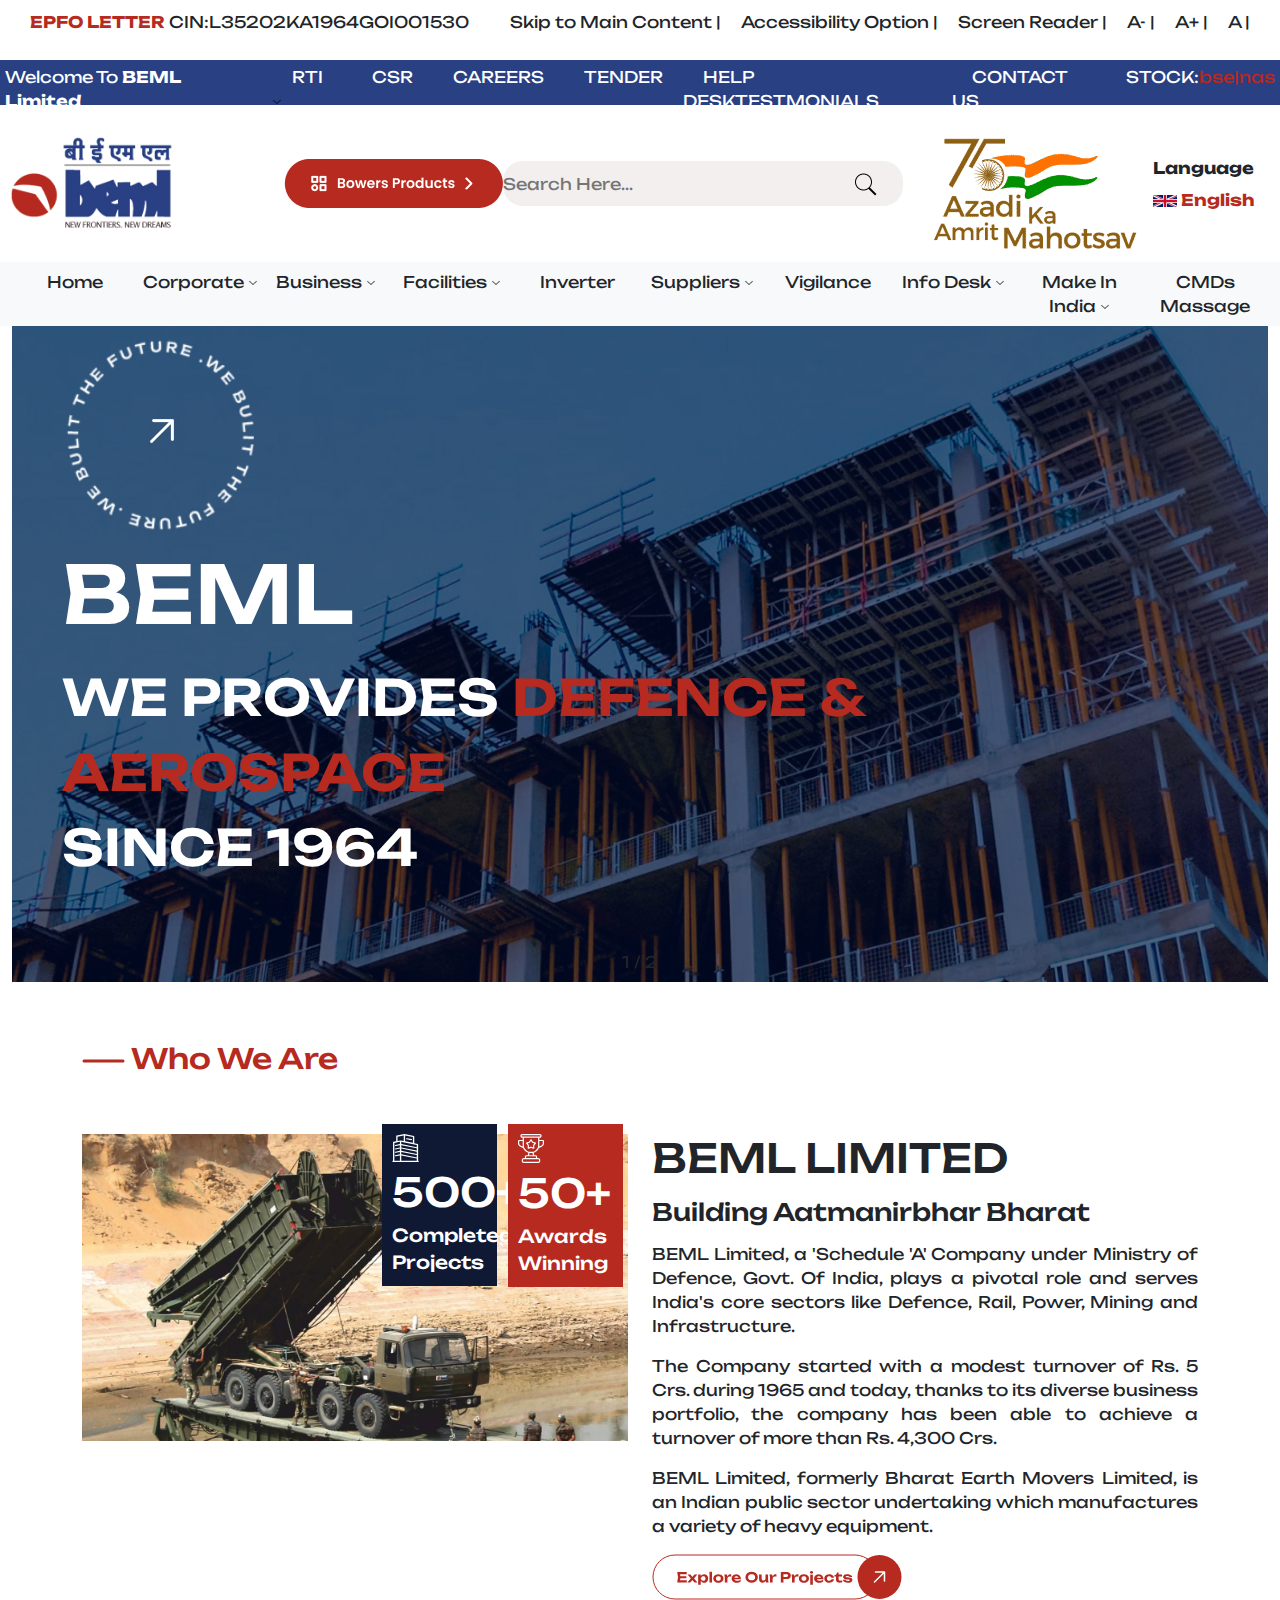
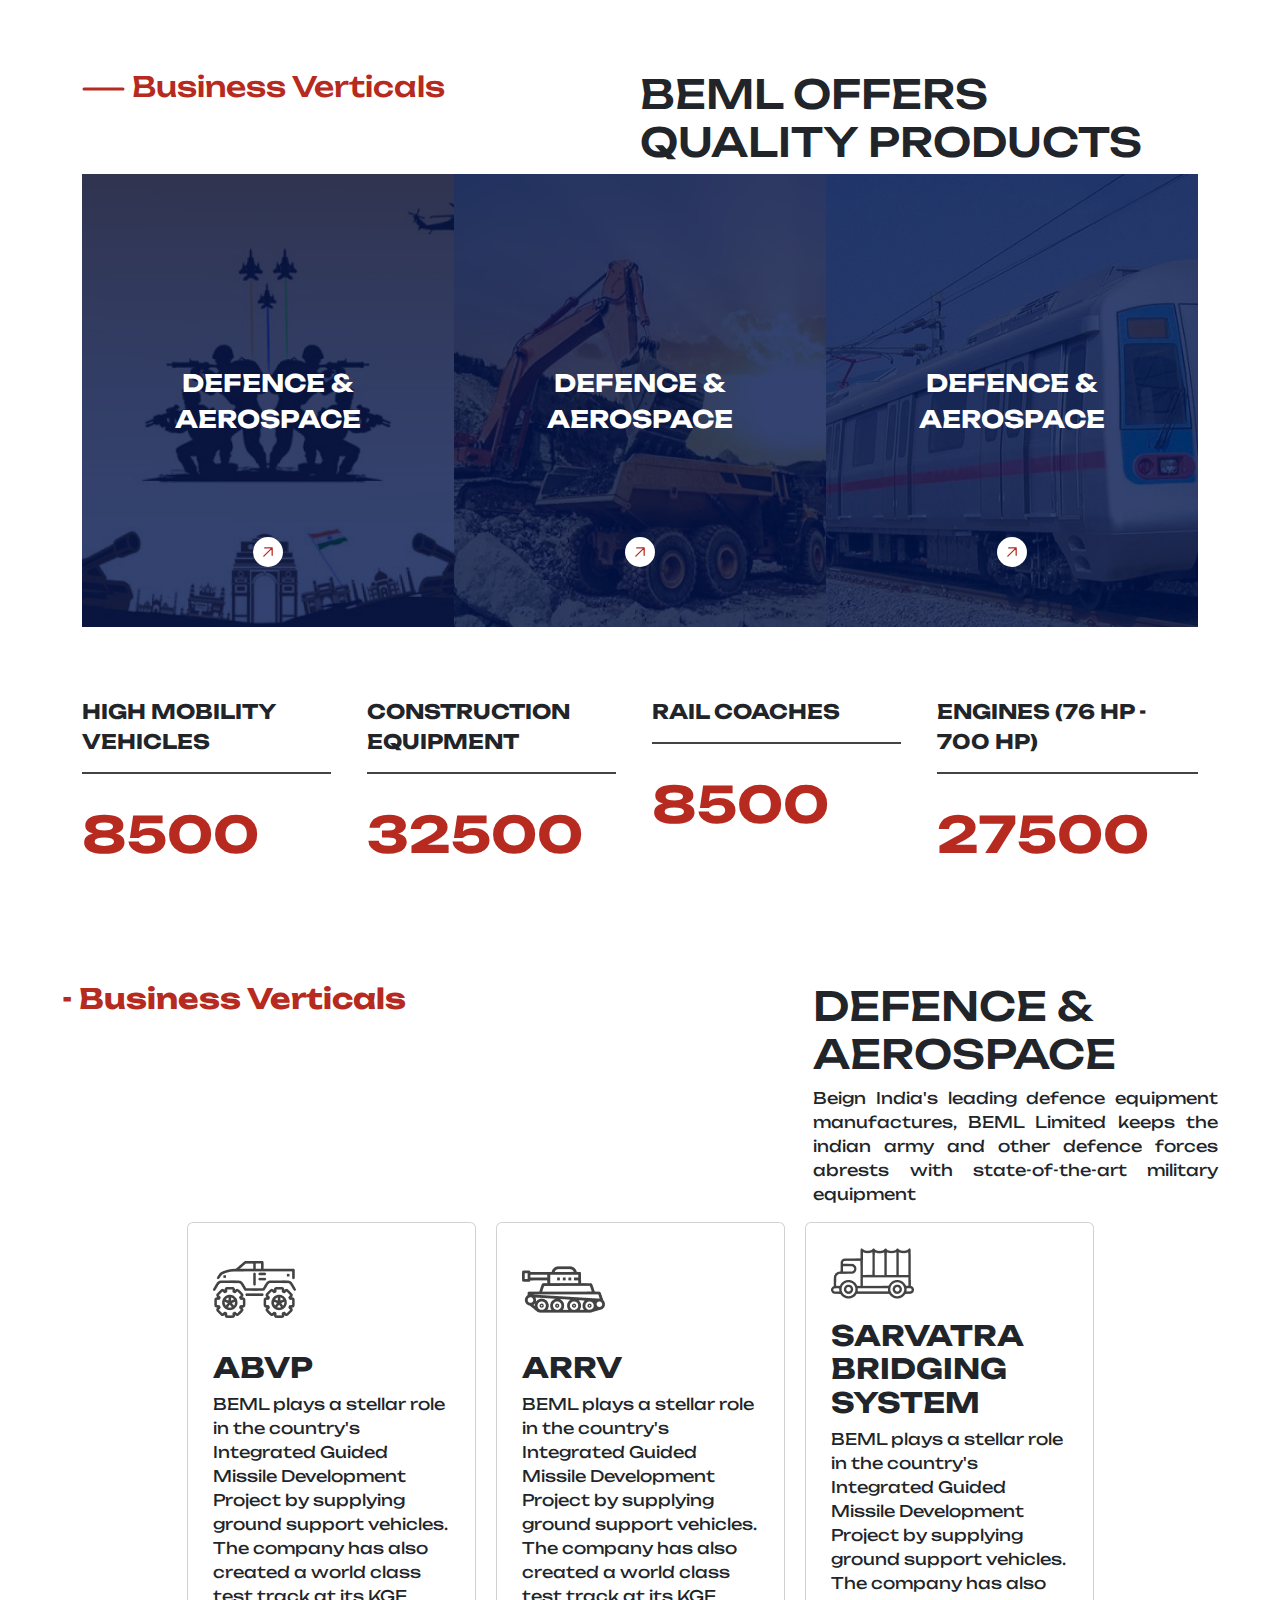
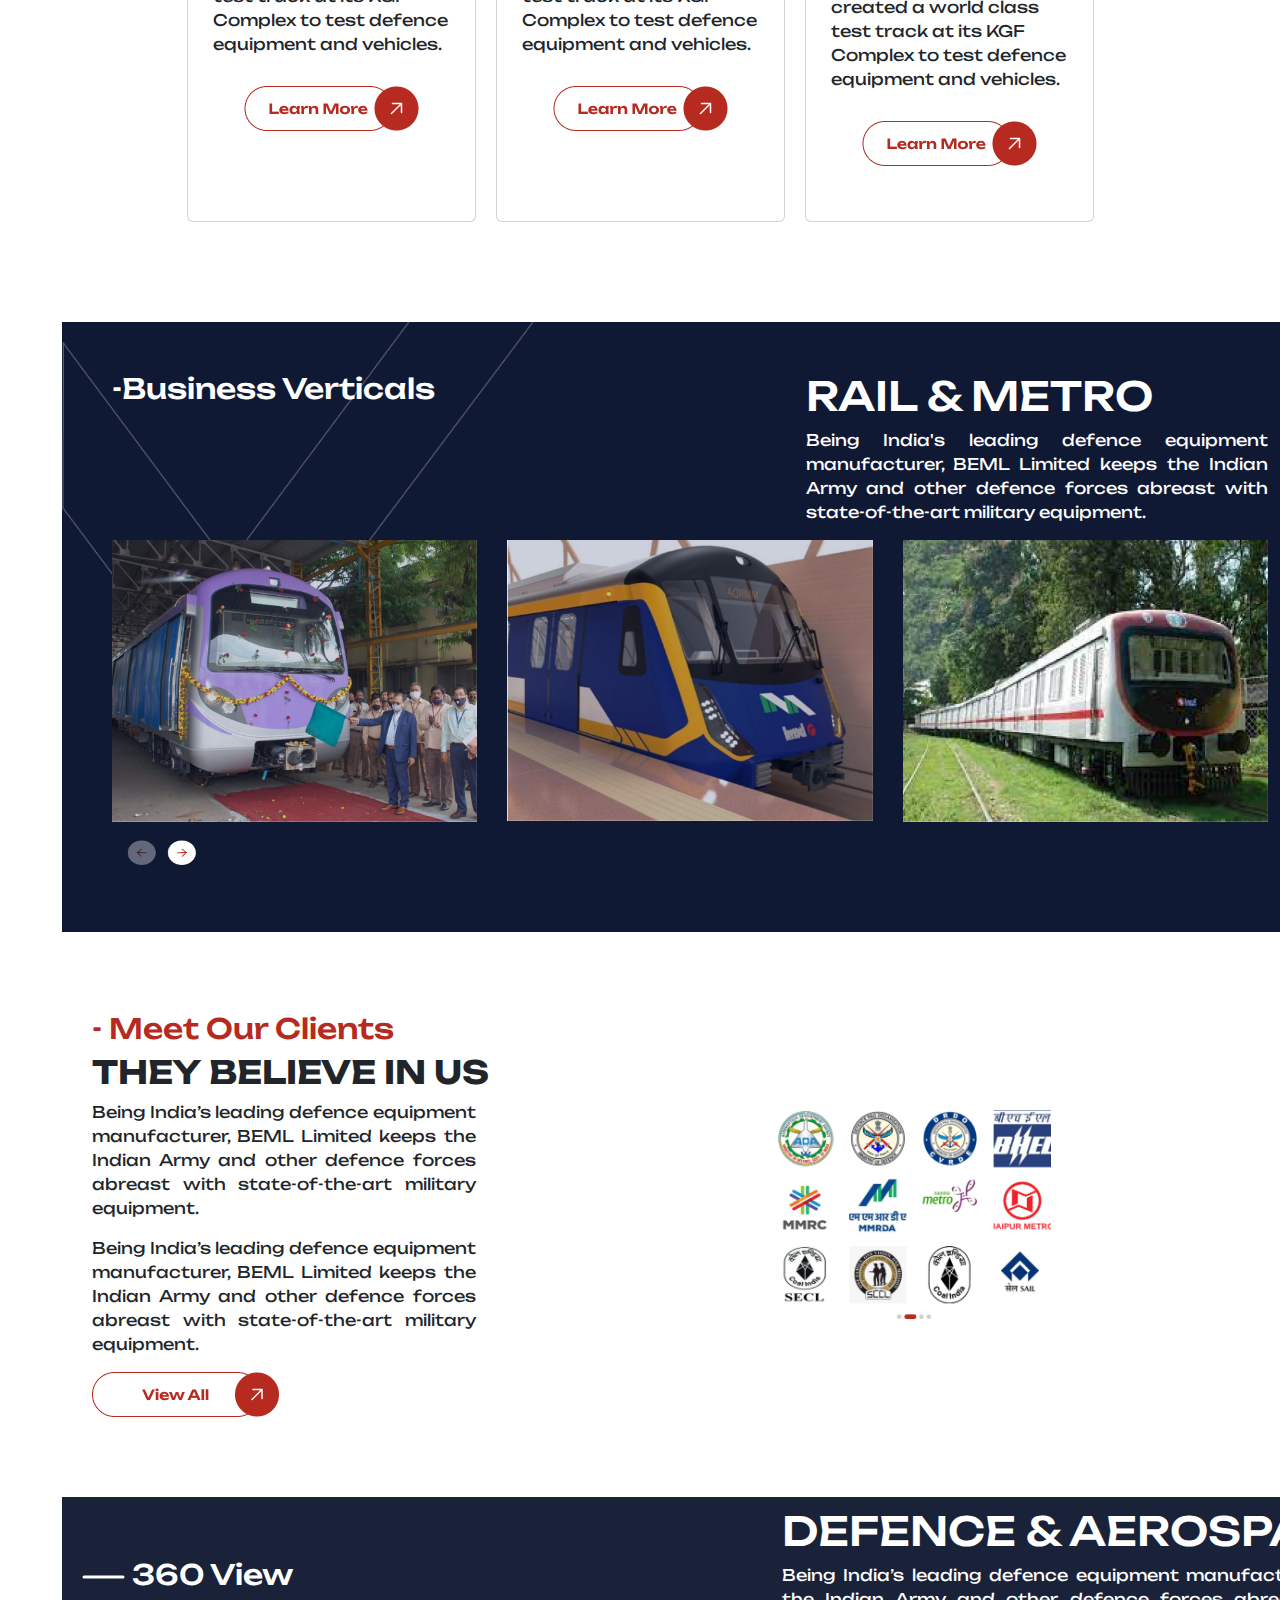
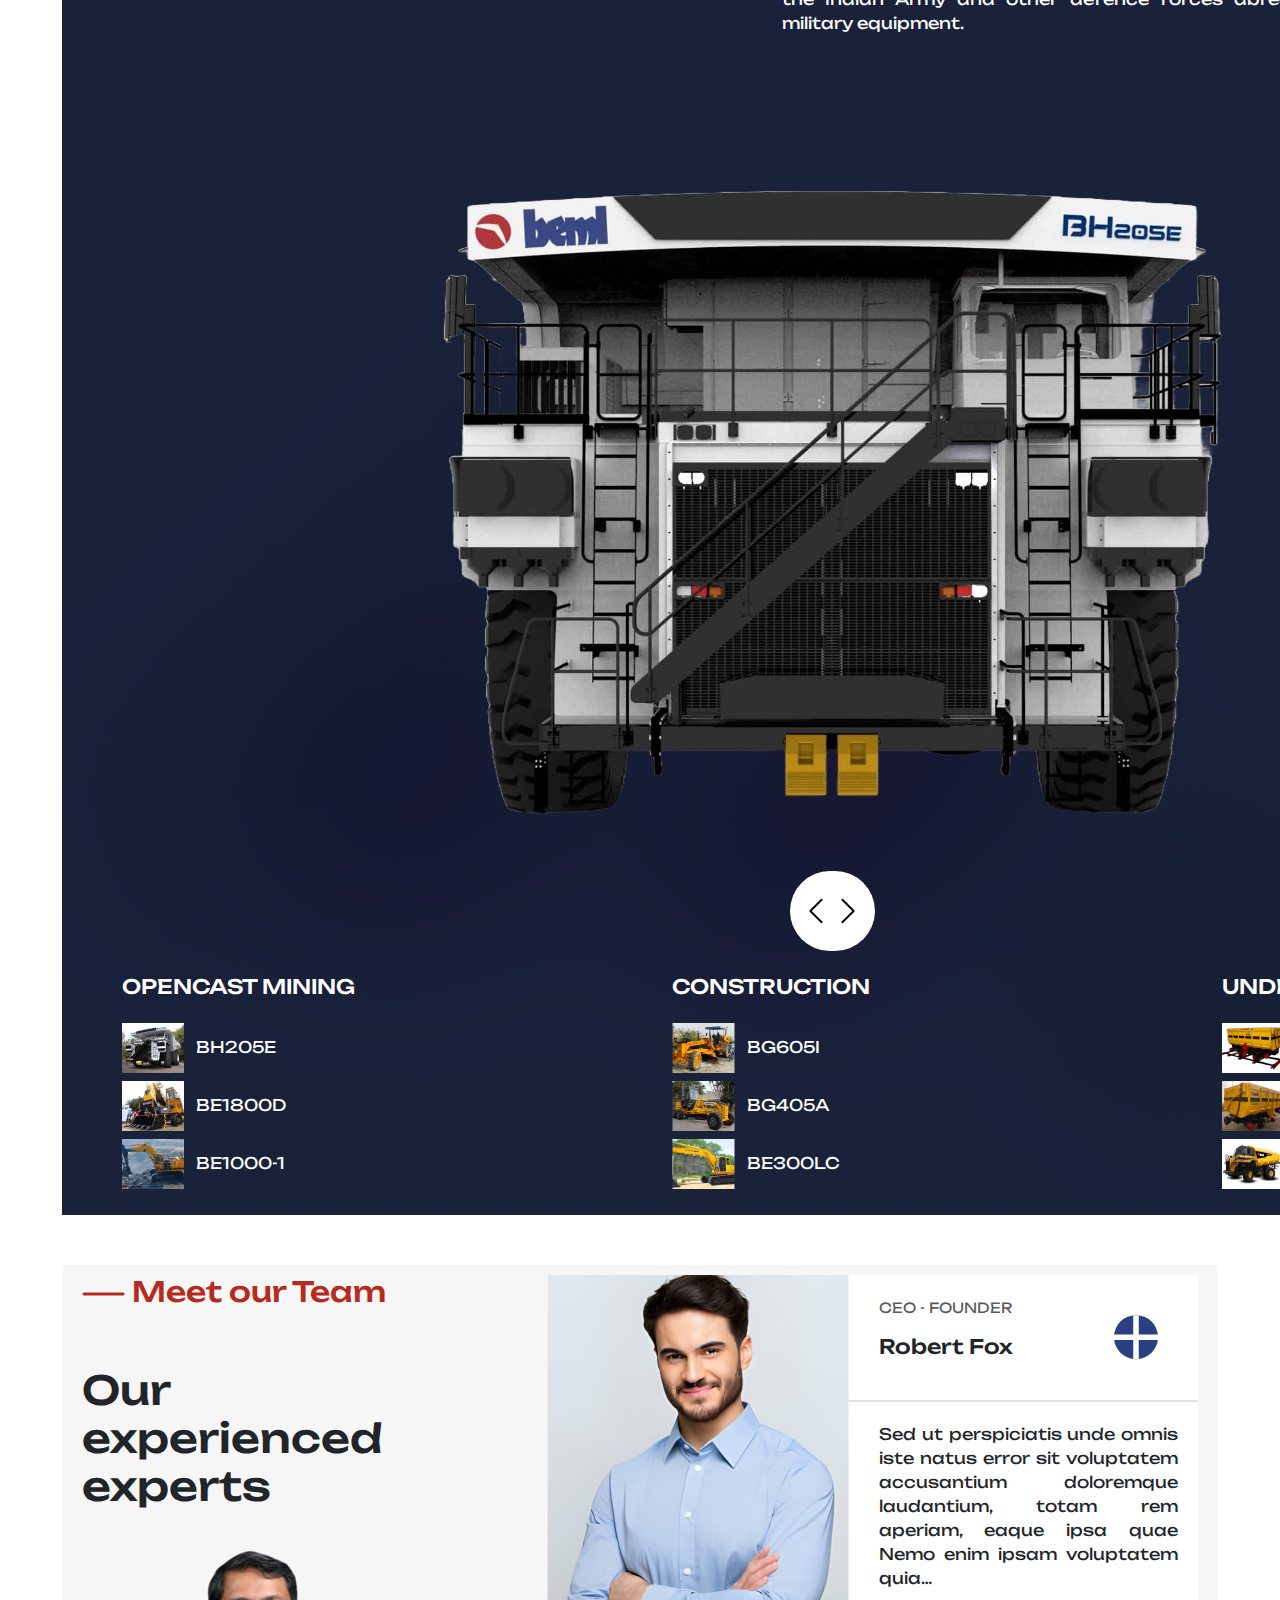
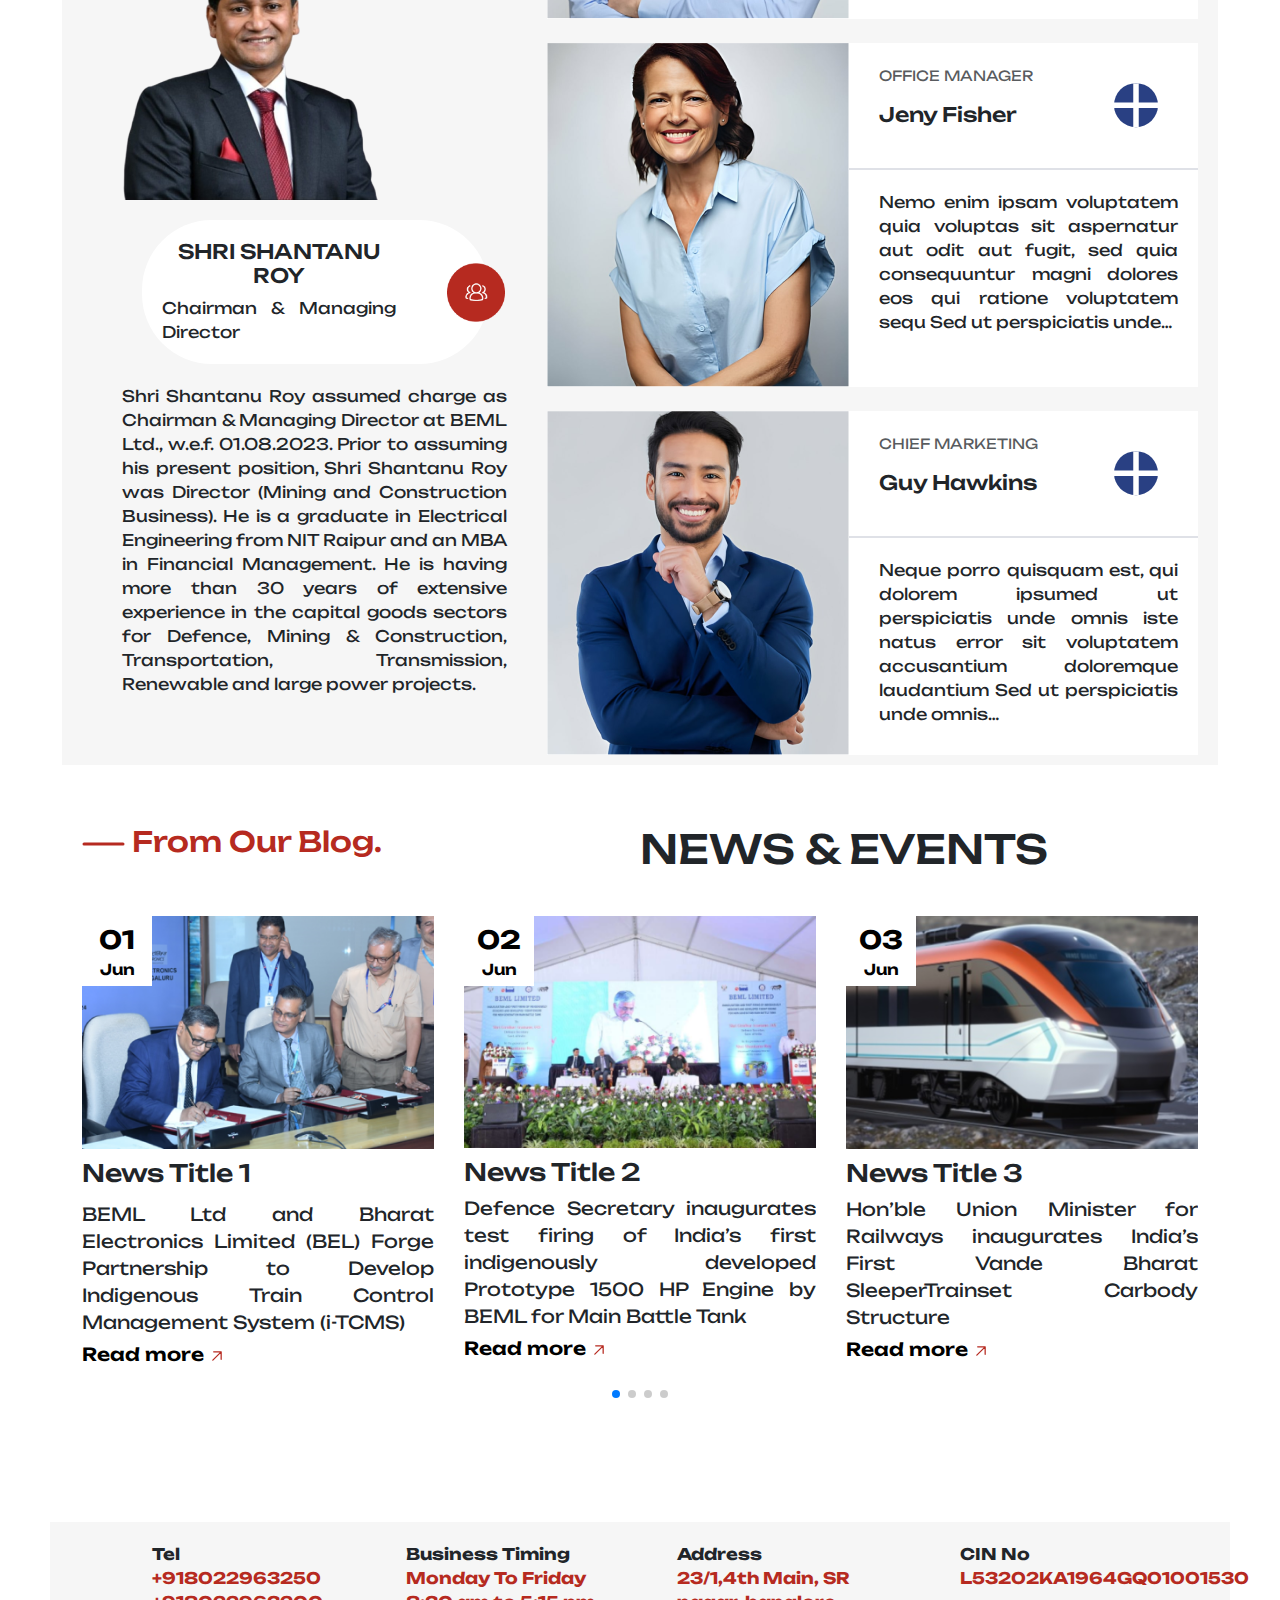
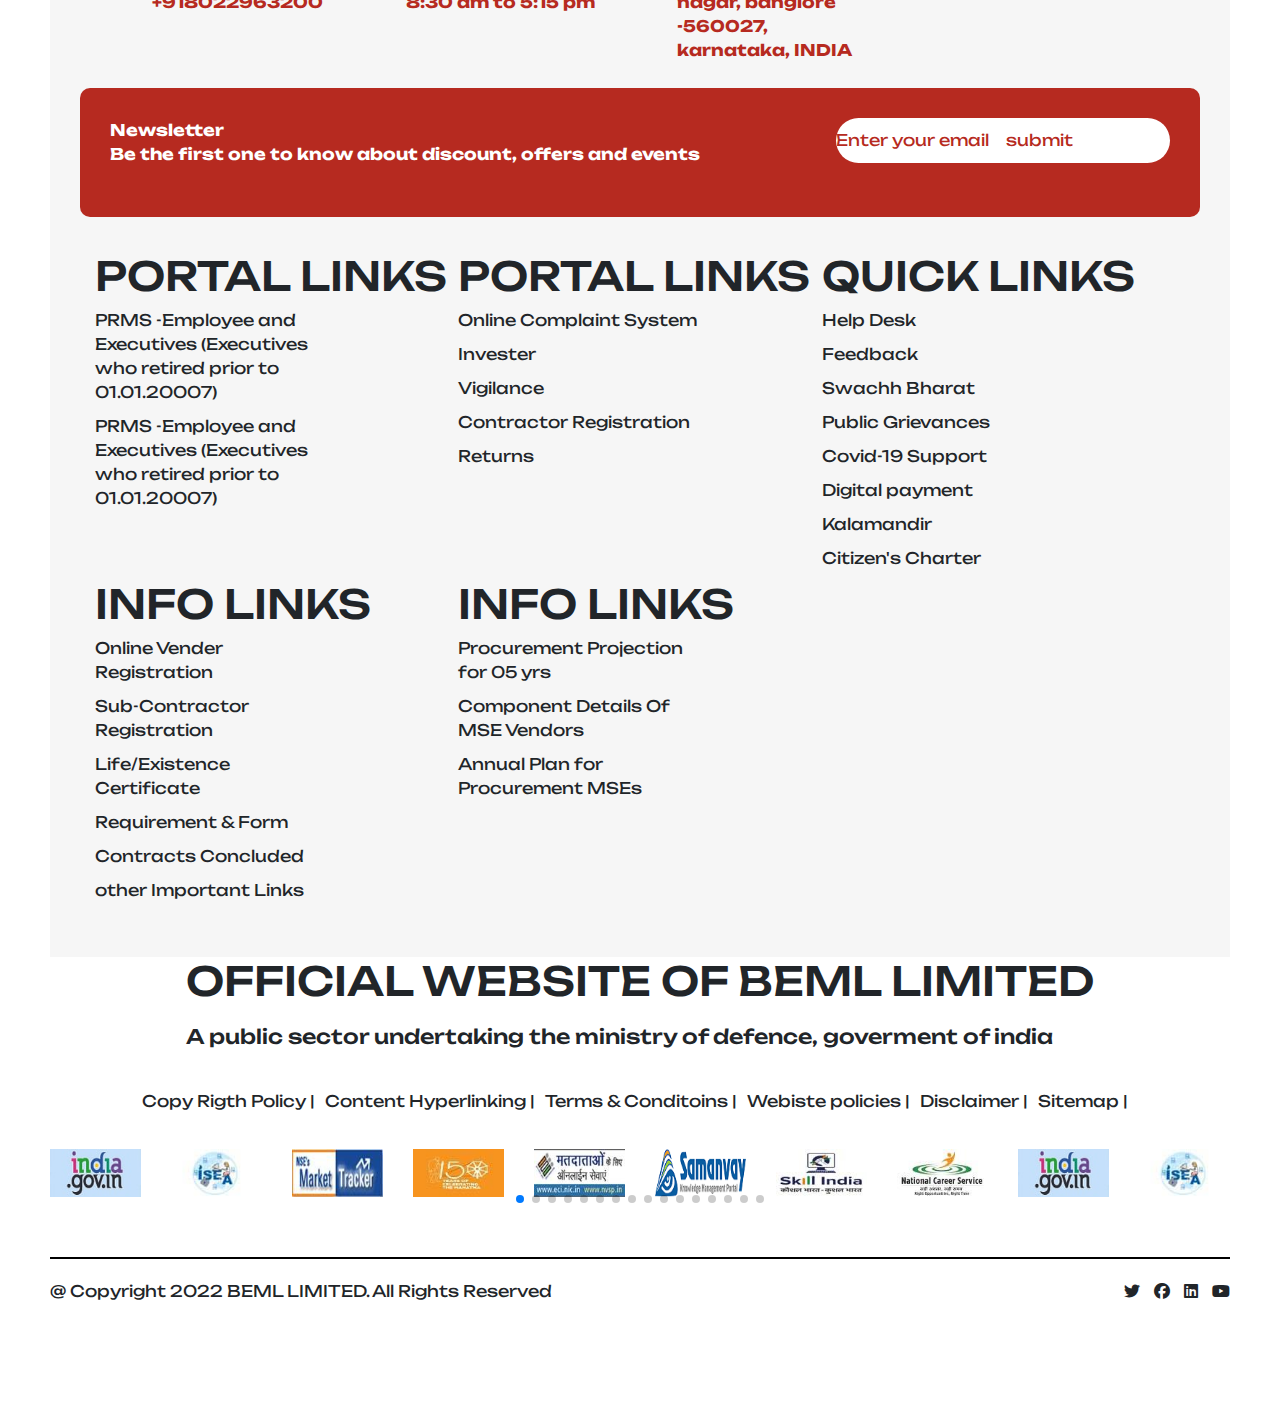
==== commit 8501a032: "swiper image text edit." ====
--- a/index.html
+++ b/index.html
@@ -1,3 +1,4 @@
+
 <!DOCTYPE html>
 <html lang="en">
 <head>
@@ -18,783 +19,728 @@
     <script src="public/js/360ImageRotate.min.js"></script>
 </head>
 <body>  
-    <div class="fist-row"> 
-        <div clas="heading-epfo"><span> EPFO LETTER </span> CIN:L35202KA1964GOI001530 </div> 
-        <div class="fist-row-items"> 
-            <ul> 
-                <li><a href="#"> </a>Skip to Main Content |</li>
-                <li><a href="#"> </a>Accessibility Option |</li>
-                <li><a href="#"> </a>Screen Reader |</li>
-                <li><a href="#"> </a>A- |</li>
-                <li><a href="#"> </a>A+ |</li>
-                <li><a href="#"> </a>A |</li>
-            </ul>
-        </div>
-    </div>
-
-    <div class="second-row">
-        <div class="welcome-heading"> Welcome To <span> BEML Limited </span></div>
-        <div class="second-row-items">
-            <ul>
-                <li><a href="#">RTI <img src="public/images/down_arrow.png"> </a></li>
-                <li><a href="#">CSR</a></li>
-                <li><a href="#">CAREERS</a></li>
-                <li><a href="#">TENDER</a></li>
-                <li><a href="#">HELP DESKTESTMONIALS</a></li>
-                <li><a href="#">CONTACT US</a></li>
-                <li><a href="#">STOCK:<span>bse|nas </span></a></li>
-            </ul>
-        </div>
-    </div>
-
-    <div class="third-row"> 
-        <div class="logo"> <img src="public/images/logo_beml.png"></div>
-        <div class="prduct-btn"><a href="#"><img src="public/images/brow_btn.png"></a></div>
-        <div class="search-bar"><input type="text" name="search" placeholder="Search Here..."><img src="public/images/search.png"></div>
-        <div class="adv-image"><img src="public/images/adv_img.png"></div>
-        <div class="languages">
-            <label >Language <h5><i class="mx-2 bi bi-chevron-down"></h5></i> </label>
-            <span> <img src="public/images/flag-temp.png"> <b> English </b> </span>
-        </div>
-    </div>
-
-    <nav class="navbar navbar-expand-lg">
-        <div class="container-fluid">
-            <ul class="navbar-nav mainnav">
-                <li class="nav-item"><a href="#"> Home </a></li> 
-                <li class="nav-item"><a href="#"> Corporate <img src="public/images/down_arrow.png"></a></li> 
-                <li class="nav-item"><a href="#"> Business <img src="public/images/down_arrow.png"></a></li> 
-                <li class="nav-item"><a href="#"> Facilities <img src="public/images/down_arrow.png"></a></li> 
-                <li class="nav-item"><a href="#"> Inverter </a></li> 
-                <li class="nav-item"><a href="#"> Suppliers <img src="public/images/down_arrow.png"></a></li> 
-                <li class="nav-item"><a href="#"> Vigilance </a></li> 
-                <li class="nav-item"><a href="#"> Info Desk <img src="public/images/down_arrow.png"></a></li> 
-                <li class="nav-item"><a href="#"> Make In India <img src="public/images/down_arrow.png"></a></li> 
-                <li class="nav-item"><a href="#"> CMDs Massage</a></li> 
-            </ul>
-        </div>
-    </nav>
-
-    <div class="nav-sub-items">
+<div class="fist-row"> 
+    <div clas="heading-epfo"><span> EPFO LETTER </span> CIN:L35202KA1964GOI001530 </div> 
+    <div class="fist-row-items"> 
+        <ul> 
+            <li><a href="#"> </a>Skip to Main Content |</li>
+            <li><a href="#"> </a>Accessibility Option |</li>
+            <li><a href="#"> </a>Screen Reader |</li>
+            <li><a href="#"> </a>A- |</li>
+            <li><a href="#"> </a>A+ |</li>
+            <li><a href="#"> </a>A |</li>
+        </ul>
+    </div>
+</div>
+
+<div class="second-row">
+    <div class="welcome-heading"> Welcome To <span> BEML Limited </span></div>
+    <div class="second-row-items">
         <ul>
-            <li>
-                <img src="public/images/nav_icons/shield_icon.png" alt="">
-                <div class="main-items-container">
-                    <a href="">DEFENCE & AEROSPACE DEFENCE</a>
-                    <span>Learn about your users</span>
-                </div>
-                <img src="public/images/icons/right.svg" alt="">
-            </li>
-            <li>
-                <img src="public/images/nav_icons/kullad_icon.png" alt="">
-                <div class="main-items-container">
-                    <a href="">MINING & CONSTRUCTION</a>
-                    <span>Real-time analytics user trends</span>
-                </div>
-                <img src="public/images/icons/right.svg" alt="">
-            </li>
-            <li>
-                <img src="public/images/nav_icons/train_icons.png" alt="">
-                <div class="main-items-container">
-                    <a href="">RAIL & METRO</a>
-                    <span>Monitor your metrics</span>
-                </div>
-                <img src="public/images/icons/right.svg" alt="">
-            </li>
-            <li>
-                <img src="public/images/nav_icons/jcb_icon.png" alt="">
-                <div class="main-items-container">
-                    <a href="">UNDER GROUND MINING</a>
-                    <span>Measure B2B account health</span>
-                </div>
-                <img src="public/images/icons/right.svg" alt="">
-            </li>
-            <li>
-                <img src="public/images/nav_icons/wall_icon.png" alt="">
-                <div class="main-items-container">
-                    <a href="">CONSTRACTION EQUIPMENT</a>
-                    <span>Surface hidden trends</span>
-                </div>
-                <img src="public/images/icons/right.svg" alt="">
-            </li>
-            <li>
-                <img src="public/images/nav_icons/kullad_icon.png" alt="">
-                <div class="main-items-container">
-                    <a href="">OPEN CAST MINING</a>
-                    <span>Segments with perfect target</span>
-                </div>
-                <img src="public/images/icons/right.svg" alt="">
-            </li>
-            <li>
-                <img src="public/images/nav_icons/spenar_icon.png" alt="">
-                <div class="main-items-container">
-                    <a href="">SPARE PARTS & SERVICES</a>
-                    <span>Measure B2B account health</span>
-                </div>
-                <img src="public/images/icons/right.svg" alt="">
-            </li>
+            <li><a href="#">RTI <img src="public/images/down_arrow.png"> </a></li>
+            <li><a href="#">CSR</a></li>
+            <li><a href="#">CAREERS</a></li>
+            <li><a href="#">TENDER</a></li>
+            <li><a href="#">HELP DESKTESTMONIALS</a></li>
+            <li><a href="#">CONTACT US</a></li>
+            <li><a href="#">STOCK:<span>bse|nas </span></a></li>
         </ul>
     </div>
-
+</div>
+
+<div class="third-row"> 
+    <div class="logo"> <img src="public/images/logo_beml.png"></div>
+    <div class="prduct-btn"><a href="#"><img src="public/images/brow_btn.png"></a></div>
+    <div class="search-bar"><input type="text" name="search" placeholder="Search Here..."><img src="public/images/search.png"></div>
+    <div class="adv-image"><img src="public/images/adv_img.png"></div>
+    <div class="languages">
+        <label >Language <h5><i class="mx-2 bi bi-chevron-down"></h5></i> </label>
+        <span> <img src="public/images/flag-temp.png"> <b> English </b> </span>
+    </div>
+</div>
+
+<nav class="navbar navbar-expand-lg navbar-light bg-light">
     <div class="container-fluid">
-        <!-- this is carousel page 1 -->
-        <div class="main-image">
-            <div class="swiper mySwiper">
-                <div class="swiper-wrapper">
-                    <div class="swiper-slide">
-                        <img src="public/images/building.jpg" alt="">
-                        <!-- img text -->
-                        <div class="overlay-text container-fluid">
-                            <div class="rotating-image">
-                                <img id="myImage" src="public/images/round_txt.png" alt="">
-                            </div>
-                            <img class="arrow" src="public/images/cross-arrow.png" alt="">
-                            <div>    
-                                <label>
-                                    <h1>BEML</h1>
-                                </label></br>
-                                <label>WE PROVIDES <span class="title-tag"> DEFENCE & AEROSPACE</span></label></br>
-                                <label>SINCE 1964</label>
-                            </div>
+        <ul class="navbar-nav mainnav">
+            <li class="nav-item"><a href="#"> Home </a></li> 
+            <li class="nav-item"><a href="#"> Corporate <img src="public/images/down_arrow.png"></a></li> 
+            <li class="nav-item"><a href="#"> Business <img src="public/images/down_arrow.png"></a></li> 
+            <li class="nav-item"><a href="#"> Facilities <img src="public/images/down_arrow.png"></a></li> 
+            <li class="nav-item"><a href="#"> Inverter </a></li> 
+            <li class="nav-item"><a href="#"> Suppliers <img src="public/images/down_arrow.png"></a></li> 
+            <li class="nav-item"><a href="#"> Vigilance </a></li> 
+            <li class="nav-item"><a href="#"> Info Desk <img src="public/images/down_arrow.png"></a></li> 
+            <li class="nav-item"><a href="#"> Make In India <img src="public/images/down_arrow.png"></a></li> 
+            <li class="nav-item"><a href="#"> CMDs Massage</a></li> 
+        </ul>
+    </div>
+</nav>
+
+
+
+<div class="container-fluid">
+    <!-- this is carousel page 1 -->
+    <div class="main-image">
+        <div class="swiper mySwiper">
+            <div class="swiper-wrapper">
+                <div class="swiper-slide">
+                    <img src="public/images/building.jpg" alt="">
+                    <!-- img text -->
+                    <div class="overlay-text container-fluid">
+                        <div class="rotating-image">
+                            <img id="myImage" src="public/images/round_txt.png" alt="">
+                        </div>
+                        <img class="arrow" src="public/images/cross-arrow.png" alt="">
+                        <div>    
+                            <label>
+                                <h1>BEML</h1>
+                            </label></br>
+                            <label>WE PROVIDES <span class="title-tag"> DEFENCE & AEROSPACE</span></label></br>
+                            <label>SINCE 1964</label>
+                        </div>
+                        <div class="botom">
                             <div class="line"></div>
-
-                            <div class="">
-                                <div class="row">
-                                    <div class="explor-btn d-flex ">
-                                        <div>
-                                            <a href="#"><img src="public/images/rating.svg" class="img1"></a>
-                                        </div>
-                                        <div>
-                                            <a href="#"><img src="public/images/btn.svg" class="img1"></a>
-                                        </div>
+                            <div class="row">
+                                <div class="explor-btn d-flex ">
+                                    <div>
+                                        <a href="#"><img src="public/images/rating.svg" class="img1"></a>
+                                    </div>
+                                    <div>
+                                        <a href="#"><img src="public/images/btn.svg" class="img1"></a>
                                     </div>
                                 </div>
                             </div>
                         </div>
                     </div>
-                    <div class="swiper-slide">
-                        <img src="public/images/building.jpg" alt="">
-                        <!-- img text -->
-                        <div class="overlay-text container-fluid">
-                            <div class="rotating-image">
-                                <img id="myImage" src="public/images/round_txt.png" alt="">
-                            </div>
-                            <img class="arrow" src="public/images/cross-arrow.png" alt="">
-                            <div>
-                                <label>
-                                    <h1>BEML</h1>
-                                </label></br>
-                                <label>WE PROVIDES <span class="title-tag"> DEFENCE & AEROSPACE</span></label></br>
-                                <label>SINCE 1964</label>
-                            </div>
+                </div>
+                <div class="swiper-slide">
+                    <img src="public/images/building.jpg" alt="">
+                    <!-- img text -->
+                    <div class="overlay-text container-fluid">
+                        <div class="rotating-image">
+                            <img id="myImage" src="public/images/round_txt.png" alt="">
+                        </div>
+                        <img class="arrow" src="public/images/cross-arrow.png" alt="">
+                        <div>
+                            <label>
+                                <h1>BEML</h1>
+                            </label></br>
+                            <label>WE PROVIDES <span class="title-tag"> DEFENCE & AEROSPACE</span></label></br>
+                            <label>SINCE 1964</label>
+                        </div>
+                        <div class="botom">
                             <div class="line"></div>
-
-                            <div class="">
-                                <div class="row">
-                                    <div class="explor-btn d-flex ">
-                                        <div>
-                                            <a href="#"><img src="public/images/rating.svg" class="img1"></a>
-                                        </div>
-                                        <div>
-                                            <a href="#"><img src="public/images/btn.svg" class="img1"></a>
-                                        </div>
+                            <div class="row">
+                                <div class="explor-btn d-flex ">
+                                    <div>
+                                        <a href="#"><img src="public/images/rating.svg" class="img1"></a>
+                                    </div>
+                                    <div>
+                                        <a href="#"><img src="public/images/btn.svg" class="img1"></a>
                                     </div>
                                 </div>
                             </div>
                         </div>
                     </div>
                 </div>
+            </div>
+            <div class="swiper-pagination"></div>
+        </div>
+    </div>
+    <!-- page 2 -->
+    <div class="page-2">
+        <div class="row">
+            <h3><img src="public/images/Line.svg" alt=""> Who We Are</h3>
+
+            <div class="col-lg-6">
+                <div class="image-container">
+                    <div class="pop-1">
+                        <img src="public/images/Vector.svg" alt="" class="img-fluid">
+                        <div class="num">500+</div>
+                        Completed Projects
+                    </div>
+                    <div class="pop-2">
+                        <img src="public/images/trophy.svg" alt="" class="img-fluid">
+                        <div class="num">50+</div>
+                        Awards Winning
+                    </div>
+                    <img src="public/images/tank.jpg" alt="" class="img-fluid">
+                </div>
+            </div>
+            <div class="col-lg-6">
+                <h1 class="pb-2">BEML LIMITED</h1>
+                <h4 class="pb-2">Building Aatmanirbhar Bharat</h4>
+                <div data-bs-spy="scroll" data-bs-smooth-scroll="true" class="scrollspy-example-2" tabindex="0">
+                    <p>BEML Limited, a 'Schedule 'A' Company under Ministry of Defence, Govt. Of India, plays a pivotal
+                        role and serves India's core sectors like Defence, Rail, Power, Mining and Infrastructure.</p>
+                    <p>The Company started with a modest turnover of Rs. 5 Crs. during 1965 and today, thanks to its
+                        diverse business portfolio, the company has been able to achieve a turnover of more than Rs.
+                        4,300 Crs.</p>
+                    <p>BEML Limited, formerly Bharat Earth Movers Limited, is an Indian public sector undertaking which
+                        manufactures a variety of heavy equipment.</p>
+                    <a href=""><img src="public/images/button.svg" alt=""></a>
+                </div>
+            </div>
+        </div>
+    </div>
+    <!-- page 3 -->
+    <div class="page-3">
+        <div class="d-flex justify-content-between">
+            <h3 class="col"><img src="public/images/Line.svg" alt=""> Business Verticals</h3>
+            <h1 class="col">BEML OFFERS QUALITY PRODUCTS</h1>
+        </div>
+        <div class="d-flex">
+            <div class="item">
+                <img src="public/images/defence.png" alt="Defence & Aerospace">
+                <span>DEFENCE & AEROSPACE</span>
+                <button class="button"><img src="public/images/up-right-arrow.svg" alt=""></button>
+            </div>
+            <div class="item">
+                <img src="public/images/mining.png" alt="Mining">
+                <span>DEFENCE & AEROSPACE</span>
+                <button class="button"><img src="public/images/up-right-arrow.svg" alt=""></button>
+            </div>
+            <div class="item">
+                <img src="public/images/rail.png" alt="Rail">
+                <span>DEFENCE & AEROSPACE</span>
+                <button class="button"><img src="public/images/up-right-arrow.svg" alt=""></button>
+            </div>
+        </div>
+    </div>
+    <!-- page 4 -->
+    <div class="page-4">
+        <div class="row">
+            <div class="col-lg-3 pe-4">
+                <span class="">HIGH MOBILITY VEHICLES</span>
+                <div class="line2"></div>
+                <h1>8500</h1>
+            </div>
+            <div class="col-lg-3 pe-4">
+                <span>CONSTRUCTION EQUIPMENT</span>
+                <div class="line2"></div>
+                <h1>32500</h1>
+            </div>
+            <div class="col-lg-3 pe-4">
+                <span>RAIL COACHES</span>
+                <div class="line2"></div>
+                <h1>8500</h1>
+            </div>
+            <div class="col-lg-3">
+                <span>ENGINES (76 HP - 700 HP)</span>
+                <div class="line2"></div>
+                <h1>27500</h1>
+            </div>
+        </div>
+    </div>
+    <!-- items 5 -->
+    <div class="items-5">
+        <div class="business-articals">
+            <div class="business-title">  <h3> <span>-</span> Business Verticals<h3></div>
+            <div class="desc-txt">
+                <h1>DEFENCE & AEROSPACE</h1>
+                <p>Beign India's leading defence equipment manufactures, BEML Limited keeps the indian army and
+                other defence forces abrests with state-of-the-art military equipment
+                </p>
+            </div>
+        </div>
+        <div class="allcard col-lg-12">
+            <div class="card col-lg-4">
+                <div class="images"><img src="public/images/monster-truck.png" alt=""></div>
+                <div class="name"><h3>ABVP</h3></div>
+                <div class="description">BEML plays a stellar role in the country's 
+                    Integrated Guided Missile Development Project by supplying ground support vehicles. 
+                    The company has also created a world class test track at its KGF Complex to 
+                    test defence equipment and vehicles.
+                </div>
+                <div class="learn-btn"><a href="#"></a><img src="public/images/btn-arrow.png" alt=""></a></div>
+            </div>
+            <div class="card col-lg-4">
+                <div class="images"><img src="public/images/tank_1.png" alt=""></div>
+                <div class="name"><h3>ARRV</h3></div>
+                <div class="description">BEML plays a stellar role in the country's 
+                    Integrated Guided Missile Development Project by supplying ground support vehicles. 
+                    The company has also created a world class test track at its KGF Complex to 
+                    test defence equipment and vehicles.
+                </div>
+                <div class="learn-btn"><a href="#"></a><img src="public/images/btn-arrow.png" alt=""></a></div>
+            </div>
+            <div class="card col-lg-4">
+                <div class="images"><img src="public/images/Group.png" alt=""></div>
+                <div class="name"><h3>SARVATRA BRIDGING SYSTEM</h3></div>
+                <div class="description">BEML plays a stellar role in the country's 
+                    Integrated Guided Missile Development Project by supplying ground support vehicles. 
+                    The company has also created a world class test track at its KGF Complex to 
+                    test defence equipment and vehicles.
+                </div>
+                <div class="learn-btn"><a href="#"></a><img src="public/images/btn-arrow.png" alt=""></a></div>
+            </div>
+        </div>        
+    </div>
+
+     <!-- items-6 -->
+
+     <div class="items-6">
+        <div class="business-articals2">
+            <div class="business-title">  <h3> <span>-</span>Business Verticals<h3></div>
+            <div class="desc-txt">
+                <h1>RAIL & METRO</h1>
+                <p>Being India's leading defence equipment manufacturer, 
+                    BEML Limited keeps the Indian Army and other defence forces abreast with 
+                    state-of-the-art military equipment.
+                </p>
+            </div>
+        </div>
+        <div class="itemslider-6">
+            <div class="swiper mySwipermaxx">
+                <div class="swiper-wrapper">
+                    <div class="swiper-slide"><img src="public/images/train-1.1.png" alt=""></div>
+                    <div class="swiper-slide"><img src="public/images/train-2.png" alt=""></div>
+                    <div class="swiper-slide"><img src="public/images/train-3.png" alt=""></div>
+
+                    <div class="swiper-slide"><img src="public/images/train-1.1.png" alt=""></div>
+                    <div class="swiper-slide"><img src="public/images/train-2.png" alt=""></div>
+                    <div class="swiper-slide"><img src="public/images/train-3.png" alt=""></div>
+                </div>
                 <div class="swiper-pagination"></div>
 
-            </div>
-        </div>
-        <!-- page 2 -->
-        <div class="page-2">
-            <div class="row">
-                <h3><img src="public/images/Line.svg" alt=""> Who We Are</h3>
-
-                <div class="col-lg-6">
-                    <div class="image-container">
-                        <div class="pop-1">
-                            <img src="public/images/Vector.svg" alt="" class="img-fluid">
-                            <div class="num">500+</div>
-                            Completed Projects
-                        </div>
-                        <div class="pop-2">
-                            <img src="public/images/trophy.svg" alt="" class="img-fluid">
-                            <div class="num">50+</div>
-                            Awards Winning
-                        </div>
-                        <img src="public/images/tank.jpg" alt="" class="img-fluid">
-                    </div>
-                </div>
-                <div class="col-lg-6">
-                    <h1 class="pb-2">BEML LIMITED</h1>
-                    <h4 class="pb-2">Building Aatmanirbhar Bharat</h4>
-                    <div data-bs-spy="scroll" data-bs-smooth-scroll="true" class="scrollspy-example-2" tabindex="0">
-                        <p>BEML Limited, a 'Schedule 'A' Company under Ministry of Defence, Govt. Of India, plays a pivotal
-                            role and serves India's core sectors like Defence, Rail, Power, Mining and Infrastructure.</p>
-                        <p>The Company started with a modest turnover of Rs. 5 Crs. during 1965 and today, thanks to its
-                            diverse business portfolio, the company has been able to achieve a turnover of more than Rs.
-                            4,300 Crs.</p>
-                        <p>BEML Limited, formerly Bharat Earth Movers Limited, is an Indian public sector undertaking which
-                            manufactures a variety of heavy equipment.</p>
-                        <a href=""><img src="public/images/button.svg" alt=""></a>
-                    </div>
-                </div>
-            </div>
-        </div>
-        <!-- page 3 -->
-        <div class="page-3">
-            <div class="d-flex justify-content-between">
-                <h3 class="col"><img src="public/images/Line.svg" alt=""> Business Verticals</h3>
-                <h1 class="col">BEML OFFERS QUALITY PRODUCTS</h1>
-            </div>
-            <div class="d-flex">
-                <div class="item">
-                    <img src="public/images/defence.png" alt="Defence & Aerospace">
-                    <span>DEFENCE & AEROSPACE</span>
-                    <button class="button"><img src="public/images/up-right-arrow.svg" alt=""></button>
-                </div>
-                <div class="item">
-                    <img src="public/images/mining.png" alt="Mining">
-                    <span>DEFENCE & AEROSPACE</span>
-                    <button class="button"><img src="public/images/up-right-arrow.svg" alt=""></button>
-                </div>
-                <div class="item">
-                    <img src="public/images/rail.png" alt="Rail">
-                    <span>DEFENCE & AEROSPACE</span>
-                    <button class="button"><img src="public/images/up-right-arrow.svg" alt=""></button>
-                </div>
-            </div>
-        </div>
-        <!-- page 4 -->
-        <div class="page-4">
-            <div class="row">
-                <div class="col-lg-3 pe-4">
-                    <span class="">HIGH MOBILITY VEHICLES</span>
-                    <div class="line2"></div>
-                    <h1>8500</h1>
-                </div>
-                <div class="col-lg-3 pe-4">
-                    <span>CONSTRUCTION EQUIPMENT</span>
-                    <div class="line2"></div>
-                    <h1>32500</h1>
-                </div>
-                <div class="col-lg-3 pe-4">
-                    <span>RAIL COACHES</span>
-                    <div class="line2"></div>
-                    <h1>8500</h1>
-                </div>
-                <div class="col-lg-3">
-                    <span>ENGINES (76 HP - 700 HP)</span>
-                    <div class="line2"></div>
-                    <h1>27500</h1>
-                </div>
-            </div>
-        </div>
-        <!-- items 5 -->
-        <div class="items-5">
-            <div class="business-articals">
-                <div class="business-title">  <h3> <span>-</span> Business Verticals<h3></div>
-                <div class="desc-txt">
-                    <h1>DEFENCE & AEROSPACE</h1>
-                    <p>Beign India's leading defence equipment manufactures, BEML Limited keeps the indian army and
-                    other defence forces abrests with state-of-the-art military equipment
+                <div class="nav-btn">
+                    <img  class="swiper-button-prev" src="public/images/left-arrow.png" alt=""></br>
+                    <img class="swiper-button-next" src="public/images/right-arrow.png" alt="">
+                    <div></div>
+                </div>
+            </div>
+        </div>
+    </div>
+
+    <div class="items-7">
+        <div class="items-7-txt col-6">
+            <h3> <span> - </span> Meet Our Clients<h3>
+            <h2>THEY BELIEVE IN US</h2>
+            <div class="txt-7">
+                <p>
+                    Being India’s leading defence equipment manufacturer, 
+                    BEML Limited keeps the Indian Army and other defence forces abreast with state-of-the-art military equipment.
+                </p>
+                <p>
+                    Being India’s leading defence equipment manufacturer, 
+                    BEML Limited keeps the Indian Army and other defence forces abreast with state-of-the-art military equipment.  
+                </p>
+            </div>
+                <a href="#" ><img src="public/images/view_all_btn.png" alt=""></a>
+        </div>
+
+        <div class="itemslider-7 col-6">
+            <div class="swiper mySwiper4">
+                <div class="swiper-wrapper">
+                    <div class="swiper-slide"><img src="public/images/component.png" alt=""></div>
+                    <div class="swiper-slide"><img src="public/images/component.png" alt=""></div>
+                    <div class="swiper-slide"><img src="public/images/component.png" alt=""></div>
+                    <div class="swiper-slide"><img src="public/images/component.png" alt=""></div>
+                </div>
+                <div class="swiper-pagination"></div>
+            </div>
+        </div>
+    </div>
+
+    <!-- items 8 -->
+    <div class="items-8">
+        <div class="top">
+            <h3><img src="public/images/Line2.svg" alt=""> 360 View</h3>
+            <div class="">
+                <h1>DEFENCE & AEROSPACE</h1>
+                <p>Being India’s leading defence equipment manufacturer,
+                    BEML Limited keeps the Indian Army and other defence forces abreast with
+                    state-of-the-art military equipment.
+                </p>
+            </div>
+        </div>
+        <div class="main">
+            <div class="threesixty-image-rotate product"></div>
+        </div>
+        <div class="bottom">
+            <div class="col-4">
+                <ul>
+                    <li class="m-2 my-4">
+                        <h5>OPENCAST MINING</h5>
+                    </li>
+                    <li class="m-2"><img src="public/images/o1.png" class="me-2"> BH205E </li>
+                    <li class="m-2"><img src="public/images/o2.png" class="me-2"> BE1800D </li>
+                    <li class="m-2"><img src="public/images/o3.png" class="me-2"> BE1000-1 </li>
+    
+                </ul>
+            </div>
+            <div class="col-4">
+                <ul>
+                    <li class="m-2 my-4">
+                        <h5>CONSTRUCTION</h5>
+                    </li>
+                    <li class="m-2"><img src="public/images/c1.png" class="me-2"> BG605I </li>
+                    <li class="m-2"><img src="public/images/c2.png" class="me-2"> BG405A </li>
+                    <li class="m-2"><img src="public/images/c3.png" class="me-2"> BE300LC </li>
+                </ul>
+            </div>
+            <div class="col-4">
+                <ul>
+                    <li class="m-2 my-4">
+                        <h5>UNDERGROUND MINING</h5>
+                    </li>
+                    <li class="m-2"><img src="public/images/u1.png" class="me-2"> Mine Locomotive 12 T </li>
+                    <li class="m-2"><img src="public/images/u2.png" class="me-2"> Granby Car 7.5 T </li>
+                    <li class="m-2"><img src="public/images/u3.png" class="me-2"> Granby Car 5.4 T </li>
+    
+                </ul>
+            </div>
+        </div>
+    </div>
+
+
+    <!-- items 9 -->
+    <div class="items-9">
+        <div class="col-5">
+            <div>
+                <h3><img src="public/images/Line.svg" alt=""> Meet our Team</h3>
+                <h1>Our <br>
+                    experienced <br>
+                    experts
+                </h1>
+            </div>
+            <div class="card-1">
+                <img src="public/images/team1.png" alt="">
+
+                <div class="name-label">
+                    <div class="a">
+                        <h5>SHRI SHANTANU ROY</h5>
+                        <p>Chairman & Managing Director</p>
+                    </div>
+                    <div class="b">
+                        <img src="public/images/group-admin.png" alt="">
+                    </div>
+                </div>
+                <p>Shri Shantanu Roy assumed charge as Chairman & Managing Director at BEML Ltd.,
+                    w.e.f. 01.08.2023. Prior to assuming his present position,
+                    Shri Shantanu Roy was Director (Mining and Construction Business).
+                    He is a graduate in Electrical Engineering from NIT Raipur and an MBA in Financial Management.
+                    He is having more than 30 years of extensive experience in the capital goods sectors for Defence,
+                    Mining & Construction, Transportation, Transmission, Renewable and large power projects.
+                </p>
+            </div>
+        </div>
+        <div class="col-7">
+            <div class="card-2">
+                <div class="">
+                    <img src="public/images/team2.png">
+                </div>
+                <div class="">
+                    <div class="top">
+                        <div class="title">
+                            <p class=""><small class="text-body-secondary">CEO - FOUNDER</small></p>
+                            <h5 class="">Robert Fox</h5>
+                        </div>
+                        <div class="title-img">
+                            <img src="public/images/teams.svg" alt="">
+                        </div>
+                    </div>
+                    <div class="hr"></div>
+                    <p class="text">Sed ut perspiciatis unde omnis iste natus error
+                        sit voluptatem accusantium doloremque
+                        laudantium, totam rem aperiam, eaque ipsa
+                        quae Nemo enim ipsam voluptatem quia…</p>
+                </div>
+            </div><br>
+            <div class="card-2">
+                <div class="">
+                    <img src="public/images/team3.png">
+                </div>
+                <div class="">
+                    <div class="top">
+                        <div class="title">
+                            <p class=""><small class="text-body-secondary">OFFICE MANAGER</small></p>
+                            <h5 class="">Jeny Fisher</h5>
+                        </div>
+                        <div class="title-img">
+                            <img src="public/images/teams.svg" alt="">
+                        </div>
+                    </div>
+                    <div class="hr"></div>
+                    <p class="text">Nemo enim ipsam voluptatem quia voluptas
+                        sit aspernatur aut odit aut fugit, sed quia
+                        consequuntur magni dolores eos qui ratione
+                        voluptatem sequ Sed ut perspiciatis unde…
                     </p>
                 </div>
-            </div>
-            <div class="allcard col-lg-12">
-                <div class="card col-lg-4">
-                    <div class="images"><img src="public/images/monster-truck.png" alt=""></div>
-                    <div class="name"><h3>ABVP</h3></div>
-                    <div class="description">BEML plays a stellar role in the country's 
-                        Integrated Guided Missile Development Project by supplying ground support vehicles. 
-                        The company has also created a world class test track at its KGF Complex to 
-                        test defence equipment and vehicles.
-                    </div>
-                    <div class="learn-btn"><a href="#"></a><img src="public/images/btn-arrow.png" alt=""></a></div>
-                </div>
-                <div class="card col-lg-4">
-                    <div class="images"><img src="public/images/tank_1.png" alt=""></div>
-                    <div class="name"><h3>ARRV</h3></div>
-                    <div class="description">BEML plays a stellar role in the country's 
-                        Integrated Guided Missile Development Project by supplying ground support vehicles. 
-                        The company has also created a world class test track at its KGF Complex to 
-                        test defence equipment and vehicles.
-                    </div>
-                    <div class="learn-btn"><a href="#"></a><img src="public/images/btn-arrow.png" alt=""></a></div>
-                </div>
-                <div class="card col-lg-4">
-                    <div class="images"><img src="public/images/Group.png" alt=""></div>
-                    <div class="name"><h3>SARVATRA BRIDGING SYSTEM</h3></div>
-                    <div class="description">BEML plays a stellar role in the country's 
-                        Integrated Guided Missile Development Project by supplying ground support vehicles. 
-                        The company has also created a world class test track at its KGF Complex to 
-                        test defence equipment and vehicles.
-                    </div>
-                    <div class="learn-btn"><a href="#"></a><img src="public/images/btn-arrow.png" alt=""></a></div>
-                </div>
-            </div>        
-        </div>
-        <!-- items-6 -->
-        <div class="items-6">
-            <div class="business-articals2">
-                <div class="business-title">  <h3> <span>-</span>Business Verticals<h3></div>
-                <div class="desc-txt">
-                    <h1>RAIL & METRO</h1>
-                    <p>Being India's leading defence equipment manufacturer, 
-                        BEML Limited keeps the Indian Army and other defence forces abreast with 
-                        state-of-the-art military equipment.
+            </div><br>
+            <div class="card-2">
+                <div class="">
+                    <img src="public/images/team4.png">
+                </div>
+                <div class="">
+                    <div class="top">
+                        <div class="title">
+                            <p class=""><small class="text-body-secondary">CHIEF MARKETING</small></p>
+                            <h5 class="">Guy Hawkins</h5>
+                        </div>
+                        <div class="title-img">
+                            <img src="public/images/teams.svg" alt="">
+                        </div>
+                    </div>
+                    <div class="hr"></div>
+                    <p class="text">Neque porro quisquam est, qui dolorem
+                        ipsumed ut perspiciatis unde omnis iste natus
+                        error sit voluptatem accusantium doloremque
+                        laudantium Sed ut perspiciatis unde omnis…
                     </p>
                 </div>
             </div>
-            <div class="itemslider-6">
-                <div class="swiper mySwipermaxx">
-                    <div class="swiper-wrapper">
-                        <div class="swiper-slide"><img src="public/images/train-1.1.png" alt=""></div>
-                        <div class="swiper-slide"><img src="public/images/train-2.png" alt=""></div>
-                        <div class="swiper-slide"><img src="public/images/train-3.png" alt=""></div>
-
-                        <div class="swiper-slide"><img src="public/images/train-1.1.png" alt=""></div>
-                        <div class="swiper-slide"><img src="public/images/train-2.png" alt=""></div>
-                        <div class="swiper-slide"><img src="public/images/train-3.png" alt=""></div>
-                    </div>
-                    <div class="swiper-pagination"></div>
-
-                    <div class="nav-btn">
-                        <img  class="swiper-button-prev" src="public/images/left-arrow.png" alt=""></br>
-                        <img class="swiper-button-next" src="public/images/right-arrow.png" alt="">
-                        <div></div>
-                    </div>
-                </div>
-            </div>
-        </div>
-        <!-- items-7 -->
-        <div class="items-7">
-            <div class="items-7-txt col-6">
-                <h3> <span> - </span> Meet Our Clients<h3>
-                <h2>THEY BELIEVE IN US</h2>
-                <div class="txt-7">
-                    <p>
-                        Being India’s leading defence equipment manufacturer, 
-                        BEML Limited keeps the Indian Army and other defence forces abreast with state-of-the-art military equipment.
-                    </p>
-                    <p>
-                        Being India’s leading defence equipment manufacturer, 
-                        BEML Limited keeps the Indian Army and other defence forces abreast with state-of-the-art military equipment.  
-                    </p>
-                </div>
-                    <a href="#" ><img src="public/images/view_all_btn.png" alt=""></a>
-            </div>
-
-            <div class="itemslider-7 col-6">
-                <div class="swiper mySwiper4">
-                    <div class="swiper-wrapper">
-                        <div class="swiper-slide"><img src="public/images/component.png" alt=""></div>
-                        <div class="swiper-slide"><img src="public/images/component.png" alt=""></div>
-                        <div class="swiper-slide"><img src="public/images/component.png" alt=""></div>
-                        <div class="swiper-slide"><img src="public/images/component.png" alt=""></div>
-                    </div>
-                    <div class="swiper-pagination"></div>
-                </div>
-            </div>
-        </div>
-        <!-- items 8 -->
-        <div class="items-8">
-            <div class="top">
-                <h3><img src="public/images/Line2.svg" alt=""> 360 View</h3>
-                <div class="">
-                    <h1>DEFENCE & AEROSPACE</h1>
-                    <p>Being India’s leading defence equipment manufacturer,
-                        BEML Limited keeps the Indian Army and other defence forces abreast with
-                        state-of-the-art military equipment.
-                    </p>
-                </div>
-            </div>
-            <div class="main">
-                <div class="threesixty-image-rotate product"></div>
-            </div>
-            <div class="bottom">
-                <div class="col-4">
-                    <ul>
-                        <li class="m-2 my-4">
-                            <h5>OPENCAST MINING</h5>
-                        </li>
-                        <li class="m-2"><img src="public/images/o1.png" class="me-2"> BH205E </li>
-                        <li class="m-2"><img src="public/images/o2.png" class="me-2"> BE1800D </li>
-                        <li class="m-2"><img src="public/images/o3.png" class="me-2"> BE1000-1 </li>
-        
-                    </ul>
-                </div>
-                <div class="col-4">
-                    <ul>
-                        <li class="m-2 my-4">
-                            <h5>CONSTRUCTION</h5>
-                        </li>
-                        <li class="m-2"><img src="public/images/c1.png" class="me-2"> BG605I </li>
-                        <li class="m-2"><img src="public/images/c2.png" class="me-2"> BG405A </li>
-                        <li class="m-2"><img src="public/images/c3.png" class="me-2"> BE300LC </li>
-                    </ul>
-                </div>
-                <div class="col-4">
-                    <ul>
-                        <li class="m-2 my-4">
-                            <h5>UNDERGROUND MINING</h5>
-                        </li>
-                        <li class="m-2"><img src="public/images/u1.png" class="me-2"> Mine Locomotive 12 T </li>
-                        <li class="m-2"><img src="public/images/u2.png" class="me-2"> Granby Car 7.5 T </li>
-                        <li class="m-2"><img src="public/images/u3.png" class="me-2"> Granby Car 5.4 T </li>
-        
-                    </ul>
-                </div>
-            </div>
-        </div>
-        <!-- items 9 -->
-        <div class="items-9">
-            <div class="col-5">
-                <div>
-                    <h3><img src="public/images/Line.svg" alt=""> Meet our Team</h3>
-                    <h1>Our <br>
-                        experienced <br>
-                        experts
-                    </h1>
-                </div>
-                <div class="card-1">
-                    <img src="public/images/team1.png" alt="">
-
-                    <div class="name-label">
-                        <div class="a">
-                            <h5>SHRI SHANTANU ROY</h5>
-                            <p>Chairman & Managing Director</p>
-                        </div>
-                        <div class="b">
-                            <img src="public/images/group-admin.png" alt="">
-                        </div>
-                    </div>
-                    <p>Shri Shantanu Roy assumed charge as Chairman & Managing Director at BEML Ltd.,
-                        w.e.f. 01.08.2023. Prior to assuming his present position,
-                        Shri Shantanu Roy was Director (Mining and Construction Business).
-                        He is a graduate in Electrical Engineering from NIT Raipur and an MBA in Financial Management.
-                        He is having more than 30 years of extensive experience in the capital goods sectors for Defence,
-                        Mining & Construction, Transportation, Transmission, Renewable and large power projects.
-                    </p>
-                </div>
-            </div>
-            <div class="col-7">
-                <div class="card-2">
-                    <div class="">
-                        <img src="public/images/team2.png">
-                    </div>
-                    <div class="">
-                        <div class="top">
-                            <div class="title">
-                                <p class=""><small class="text-body-secondary">CEO - FOUNDER</small></p>
-                                <h5 class="">Robert Fox</h5>
-                            </div>
-                            <div class="title-img">
-                                <img src="public/images/teams.svg" alt="">
-                            </div>
-                        </div>
-                        <div class="hr"></div>
-                        <p class="text">Sed ut perspiciatis unde omnis iste natus error
-                            sit voluptatem accusantium doloremque
-                            laudantium, totam rem aperiam, eaque ipsa
-                            quae Nemo enim ipsam voluptatem quia…</p>
-                    </div>
-                </div><br>
-                <div class="card-2">
-                    <div class="">
-                        <img src="public/images/team3.png">
-                    </div>
-                    <div class="">
-                        <div class="top">
-                            <div class="title">
-                                <p class=""><small class="text-body-secondary">OFFICE MANAGER</small></p>
-                                <h5 class="">Jeny Fisher</h5>
-                            </div>
-                            <div class="title-img">
-                                <img src="public/images/teams.svg" alt="">
-                            </div>
-                        </div>
-                        <div class="hr"></div>
-                        <p class="text">Nemo enim ipsam voluptatem quia voluptas
-                            sit aspernatur aut odit aut fugit, sed quia
-                            consequuntur magni dolores eos qui ratione
-                            voluptatem sequ Sed ut perspiciatis unde…
-                        </p>
-                    </div>
-                </div><br>
-                <div class="card-2">
-                    <div class="">
-                        <img src="public/images/team4.png">
-                    </div>
-                    <div class="">
-                        <div class="top">
-                            <div class="title">
-                                <p class=""><small class="text-body-secondary">CHIEF MARKETING</small></p>
-                                <h5 class="">Guy Hawkins</h5>
-                            </div>
-                            <div class="title-img">
-                                <img src="public/images/teams.svg" alt="">
-                            </div>
-                        </div>
-                        <div class="hr"></div>
-                        <p class="text">Neque porro quisquam est, qui dolorem
-                            ipsumed ut perspiciatis unde omnis iste natus
-                            error sit voluptatem accusantium doloremque
-                            laudantium Sed ut perspiciatis unde omnis…
-                        </p>
-                    </div>
-                </div>
-
-            </div>
-        </div>
-        <!-- page 10 -->
-        <div class="page-10">
-            <div class="d-flex justify-content-between">
-                <h3 class="col"><img src="public/images/Line.svg" alt=""> From Our Blog.</h3>
-                <h1 class="col">NEWS & EVENTS</h1>
-            </div>
-            <div class="swiper mySwiperP">
-                <div class="swiper-wrapper">
-                    <div class="swiper-slide">
-                        <div class="slide-content">
-                            <div class="date-container"><b>01</b><br> Jun</div>
-                            <img src="public/images/news1.png" alt="">
-                            <div class="caption row">
-                                <h4>News Title 1</h4>
-                                <p>BEML Ltd and Bharat Electronics Limited (BEL) Forge Partnership to Develop Indigenous
-                                    Train Control Management System (i-TCMS)</p>
-                                <a href="http://example.com" class="button">Read more<img
-                                        src="public/images/up-right-arrow.svg" alt=""></a>
-                            </div>
-                        </div>
-                    </div>
-                    <div class="swiper-slide">
-                        <div class="slide-content">
-                            <div class="date-container"><b>02</b><br> Jun</div>
-                            <img src="public/images/news2.png" alt="">
-                            <div class="caption">
-                                <h4>News Title 2</h4>
-                                <p>Defence Secretary inaugurates test firing of India’s first indigenously developed
-                                    Prototype
-                                    1500 HP Engine by BEML for Main Battle Tank</p>
-                                <a href="http://example.com" class="button">Read more<img
-                                        src="public/images/up-right-arrow.svg" alt=""></a>
-                            </div>
-                        </div>
-                    </div>
-                    <div class="swiper-slide">
-                        <div class="slide-content">
-                            <div class="date-container"><b>03</b><br> Jun</div>
-                            <img src="public/images/news3.png" alt="">
-                            <div class="caption">
-                                <h4>News Title 3</h4>
-                                <p>Hon’ble Union Minister for Railways inaugurates India’s First Vande Bharat
-                                    SleeperTrainset Carbody Structure</p>
-                                <a href="http://example.com" class="button">Read more<img
-                                        src="public/images/up-right-arrow.svg" alt=""></a>
-                            </div>
-                        </div>
-                    </div>
-                    <div class="swiper-slide">
-                        <div class="slide-content">
-                            <div class="date-container"><b>01</b><br> Jun</div>
-                            <img src="public/images/news1.png" alt="">
-                            <div class="caption row">
-                                <h4>News Title 1</h4>
-                                <p>BEML Ltd and Bharat Electronics Limited (BEL) Forge Partnership to Develop Indigenous
-                                    Train Control Management System (i-TCMS)</p>
-                                <a href="http://example.com" class="button">Read more<img
-                                        src="public/images/up-right-arrow.svg" alt=""></a>
-                            </div>
-                        </div>
-                    </div>
-                    <div class="swiper-slide">
-                        <div class="slide-content">
-                            <div class="date-container"><b>02</b><br> Jun</div>
-                            <img src="public/images/news2.png" alt="">
-                            <div class="caption">
-                                <h4>News Title 2</h4>
-                                <p>Defence Secretary inaugurates test firing of India’s first indigenously developed
-                                    Prototype 1500 HP Engine by BEML for Main Battle Tank</p>
-                                <a href="http://example.com" class="button">Read more<img
-                                        src="public/images/up-right-arrow.svg" alt=""></a>
-                            </div>
-                        </div>
-                    </div>
-                    <div class="swiper-slide">
-                        <div class="slide-content">
-                            <div class="date-container"><b>03</b><br> Jun</div>
-                            <img src="public/images/news3.png" alt="">
-                            <div class="caption">
-                                <h4>News Title 3</h4>
-                                <p>Hon’ble Union Minister for Railways inaugurates India’s First Vande Bharat
-                                    SleeperTrainset Carbody Structure</p>
-                                <a href="http://example.com" class="button">Read more<img
-                                        src="public/images/up-right-arrow.svg" alt=""></a>
-                            </div>
-                        </div>
-                    </div>
-                </div>
-                <div class="swiper-pagination"></div>
-            </div>
-        </div>
-    </div>
-
-    <footer>
-        <div class="first-footer-items">
-            <div class="bussiness-details">
+
+        </div>
+    </div>
+
+    <!-- page 10 -->
+    <div class="page-10">
+        <div class="d-flex justify-content-between">
+            <h3 class="col"><img src="public/images/Line.svg" alt=""> From Our Blog.</h3>
+            <h1 class="col">NEWS & EVENTS</h1>
+        </div>
+        <div class="swiper mySwiperP">
+            <div class="swiper-wrapper">
+                <div class="swiper-slide">
+                    <div class="slide-content">
+                        <div class="date-container"><b>01</b><br> Jun</div>
+                        <img src="public/images/news1.png" alt="">
+                        <div class="caption row">
+                            <h4>News Title 1</h4>
+                            <p>BEML Ltd and Bharat Electronics Limited (BEL) Forge Partnership to Develop Indigenous
+                                Train Control Management System (i-TCMS)</p>
+                            <a href="http://example.com" class="button">Read more<img
+                                    src="public/images/up-right-arrow.svg" alt=""></a>
+                        </div>
+                    </div>
+                </div>
+                <div class="swiper-slide">
+                    <div class="slide-content">
+                        <div class="date-container"><b>02</b><br> Jun</div>
+                        <img src="public/images/news2.png" alt="">
+                        <div class="caption">
+                            <h4>News Title 2</h4>
+                            <p>Defence Secretary inaugurates test firing of India’s first indigenously developed
+                                Prototype
+                                1500 HP Engine by BEML for Main Battle Tank</p>
+                            <a href="http://example.com" class="button">Read more<img
+                                    src="public/images/up-right-arrow.svg" alt=""></a>
+                        </div>
+                    </div>
+                </div>
+                <div class="swiper-slide">
+                    <div class="slide-content">
+                        <div class="date-container"><b>03</b><br> Jun</div>
+                        <img src="public/images/news3.png" alt="">
+                        <div class="caption">
+                            <h4>News Title 3</h4>
+                            <p>Hon’ble Union Minister for Railways inaugurates India’s First Vande Bharat
+                                SleeperTrainset Carbody Structure</p>
+                            <a href="http://example.com" class="button">Read more<img
+                                    src="public/images/up-right-arrow.svg" alt=""></a>
+                        </div>
+                    </div>
+                </div>
+                <div class="swiper-slide">
+                    <div class="slide-content">
+                        <div class="date-container"><b>01</b><br> Jun</div>
+                        <img src="public/images/news1.png" alt="">
+                        <div class="caption row">
+                            <h4>News Title 1</h4>
+                            <p>BEML Ltd and Bharat Electronics Limited (BEL) Forge Partnership to Develop Indigenous
+                                Train Control Management System (i-TCMS)</p>
+                            <a href="http://example.com" class="button">Read more<img
+                                    src="public/images/up-right-arrow.svg" alt=""></a>
+                        </div>
+                    </div>
+                </div>
+                <div class="swiper-slide">
+                    <div class="slide-content">
+                        <div class="date-container"><b>02</b><br> Jun</div>
+                        <img src="public/images/news2.png" alt="">
+                        <div class="caption">
+                            <h4>News Title 2</h4>
+                            <p>Defence Secretary inaugurates test firing of India’s first indigenously developed
+                                Prototype 1500 HP Engine by BEML for Main Battle Tank</p>
+                            <a href="http://example.com" class="button">Read more<img
+                                    src="public/images/up-right-arrow.svg" alt=""></a>
+                        </div>
+                    </div>
+                </div>
+                <div class="swiper-slide">
+                    <div class="slide-content">
+                        <div class="date-container"><b>03</b><br> Jun</div>
+                        <img src="public/images/news3.png" alt="">
+                        <div class="caption">
+                            <h4>News Title 3</h4>
+                            <p>Hon’ble Union Minister for Railways inaugurates India’s First Vande Bharat
+                                SleeperTrainset Carbody Structure</p>
+                            <a href="http://example.com" class="button">Read more<img
+                                    src="public/images/up-right-arrow.svg" alt=""></a>
+                        </div>
+                    </div>
+                </div>
+            </div>
+            <div class="swiper-pagination"></div>
+        </div>
+    </div>
+</div>
+
+
+<footer>
+    <div class="first-footer-items">
+        <div class="bussiness-details">
+            <ul>
+                <li><label for="title">Tel</label></li>
+                <li><a href="tel:+918022963250">+918022963250</a></li>
+                <li><a href="tel:+918022963200">+918022963200</a></li>
+            </ul>
+            <ul>
+                <li><label for="title">Business Timing</label></li>
+                <li><label for="days">Monday To Friday</label></li>
+                <li><label for="timing">8:30 am to 5:15 pm</label></li>
+            </ul>
+            <ul>
+                <li><label for="title">Address</label></li>
+                <li><label for="number">23/1,4th Main, SR nagar, banglore -560027, karnataka, INDIA</label></li>
+            </ul>
+            <ul>
+                <li><label for="title">CIN No</label></li>
+                <li><label for="number">L53202KA1964GQ01001530</label></li>
+            </ul>
+        </div>
+        <div class="send-offers-tag">
+            <div class="tag-text">
+                <label for="">Newsletter</label> </br>
+                <label for="">Be the first one to know about discount, offers and events</label>
+            </div>
+            <div class="send-mail-box">
+                <form action="">
+                    <input type="email" name="Email" placeholder="Enter your email" required>
+                    <input type="submit" value="submit">
+                </form>
+            </div>
+        </div>
+        <div class="link-items">
+            <div class="portal-links1">
+                <h1>PORTAL LINKS</h1>
+                <li><label for="">PRMS -Employee and Executives (Executives who retired prior to 01.01.20007)</label>
+                </li>
+                <li><label for="">PRMS -Employee and Executives (Executives who retired prior to 01.01.20007)</label>
+                </li>
+            </div>
+            <div class="portal-links2">
+                <h1>PORTAL LINKS</h1>
+                <li><label for="">Online Complaint System</label></li>
+                <li>Invester</li>
+                <li>Vigilance</li>
+                <li>Contractor Registration</li>
+                <li>Returns</li>
+            </div>
+            <div class="quick-links">
+                <h1>QUICK LINKS</h1>
+                <li>Help Desk</li>
+                <li>Feedback</li>
+                <li>Swachh Bharat</li>
+                <li>Public Grievances</li>
+                <li>Covid-19 Support</li>
+                <li>Digital payment</li>
+                <li>Kalamandir</li>
+                <li>Citizen's Charter</li>
+            </div>
+            <div class="info-links1">
+                <h1>INFO LINKS</h1>
+                <li>Online Vender Registration</li>
+                <li>Sub-Contractor Registration</li>
+                <li>Life/Existence Certificate</li>
+                <li>Requirement & Form</li>
+                <li>Contracts Concluded</li>
+                <li>other Important Links</li>
+            </div>
+            <div class="info-links2">
+                <h1>INFO LINKS</h1>
+                <li>Procurement Projection for 05 yrs</li>
+                <li>Component Details Of MSE Vendors</li>
+                <li>Annual Plan for Procurement MSEs</li>
+            </div>
+        </div>
+    </div>
+    <div class="second-footer-items">
+        <div class="site-label">
+            <h1>OFFICIAL WEBSITE OF BEML LIMITED</h1>
+            <h5>A public sector undertaking the ministry of defence, goverment of india</h5>
+        </div>
+        <div class="copy-containt">
+            <ul class="font-monospace">
+                <li>Copy Rigth Policy | </li>
+                <li>Content Hyperlinking | </li>
+                <li>Terms & Conditoins | </li>
+                <li>Webiste policies | </li>
+                <li>Disclaimer | </li>
+                <li>Sitemap | </li>
+            </ul>
+        </div>
+     
+        <div class="swiper mySwipersec">
+            <div class="swiper-wrapper">
+                <div class="swiper-slide"><a href="#"><img src="public/images/1.png" alt=""></a></div>
+                <div class="swiper-slide"><a href="#"><img src="public/images/2.png" alt=""></a></div>
+                <div class="swiper-slide"><a href="#"><img src="public/images/3.png" alt=""></a></div>
+                <div class="swiper-slide"><a href="#"><img src="public/images/4.png" alt=""></a></div>
+                <div class="swiper-slide"><a href="#"><img src="public/images/5.png" alt=""></a></div>
+                <div class="swiper-slide"><a href="#"><img src="public/images/6.png" alt=""></a></div>
+                <div class="swiper-slide"><a href="#"><img src="public/images/7.png" alt=""></a></div>
+                <div class="swiper-slide"><a href="#"><img src="public/images/8.png" alt=""></a></div>
+
+                <div class="swiper-slide"><a href="#"><img src="public/images/1.png" alt=""></a></div>
+                <div class="swiper-slide"><a href="#"><img src="public/images/2.png" alt=""></a></div>
+                <div class="swiper-slide"><a href="#"><img src="public/images/3.png" alt=""></a></div>
+                <div class="swiper-slide"><a href="#"><img src="public/images/4.png" alt=""></a></div>
+                <div class="swiper-slide"><a href="#"><img src="public/images/5.png" alt=""></a></div>
+                <div class="swiper-slide"><a href="#"><img src="public/images/6.png" alt=""></a></div>
+                <div class="swiper-slide"><a href="#"><img src="public/images/7.png" alt=""></a></div>
+                <div class="swiper-slide"><a href="#"><img src="public/images/8.png" alt=""></a></div>
+            </div>
+            <div class="swiper-pagination"></div>
+        </div>
+      
+        <div class="line1"></div>
+        <div class="copy-right">
+            <div class="fisrttcolumn">
+                @ Copyright 2022 BEML LIMITED. All Rights Reserved
+            </div>
+            <div class="secondcolumn">
                 <ul>
-                    <li><label for="title">Tel</label></li>
-                    <li><a href="tel:+918022963250">+918022963250</a></li>
-                    <li><a href="tel:+918022963200">+918022963200</a></li>
+                    <li><i class="fa-brands fa-twitter"></i></li>
+                    <li><i class="fa-brands fa-facebook"></i></li>
+                    <li><i class="fa-brands fa-linkedin"></i></li>
+                    <li><i class="fa-brands fa-youtube"></i></li>
                 </ul>
-                <ul>
-                    <li><label for="title">Business Timing</label></li>
-                    <li><label for="days">Monday To Friday</label></li>
-                    <li><label for="timing">8:30 am to 5:15 pm</label></li>
-                </ul>
-                <ul>
-                    <li><label for="title">Address</label></li>
-                    <li><label for="number">23/1,4th Main, SR nagar, banglore -560027, karnataka, INDIA</label></li>
-                </ul>
-                <ul>
-                    <li><label for="title">CIN No</label></li>
-                    <li><label for="number">L53202KA1964GQ01001530</label></li>
-                </ul>
-            </div>
-            <div class="send-offers-tag">
-                <div class="tag-text">
-                    <label for="">Newsletter</label> </br>
-                    <label for="">Be the first one to know about discount, offers and events</label>
-                </div>
-                <div class="send-mail-box">
-                    <form action="">
-                        <input type="email" name="Email" placeholder="Enter your email" required>
-                        <input type="submit" value="submit">
-                    </form>
-                </div>
-            </div>
-            <div class="link-items">
-                <div class="portal-links1">
-                    <h1>PORTAL LINKS</h1>
-                    <li><label for="">PRMS -Employee and Executives (Executives who retired prior to 01.01.20007)</label>
-                    </li>
-                    <li><label for="">PRMS -Employee and Executives (Executives who retired prior to 01.01.20007)</label>
-                    </li>
-                </div>
-                <div class="portal-links2">
-                    <h1>PORTAL LINKS</h1>
-                    <li><label for="">Online Complaint System</label></li>
-                    <li>Invester</li>
-                    <li>Vigilance</li>
-                    <li>Contractor Registration</li>
-                    <li>Returns</li>
-                </div>
-                <div class="quick-links">
-                    <h1>QUICK LINKS</h1>
-                    <li>Help Desk</li>
-                    <li>Feedback</li>
-                    <li>Swachh Bharat</li>
-                    <li>Public Grievances</li>
-                    <li>Covid-19 Support</li>
-                    <li>Digital payment</li>
-                    <li>Kalamandir</li>
-                    <li>Citizen's Charter</li>
-                </div>
-                <div class="info-links1">
-                    <h1>INFO LINKS</h1>
-                    <li>Online Vender Registration</li>
-                    <li>Sub-Contractor Registration</li>
-                    <li>Life/Existence Certificate</li>
-                    <li>Requirement & Form</li>
-                    <li>Contracts Concluded</li>
-                    <li>other Important Links</li>
-                </div>
-                <div class="info-links2">
-                    <h1>INFO LINKS</h1>
-                    <li>Procurement Projection for 05 yrs</li>
-                    <li>Component Details Of MSE Vendors</li>
-                    <li>Annual Plan for Procurement MSEs</li>
-                </div>
-            </div>
-        </div>
-        <div class="second-footer-items">
-            <div class="site-label">
-                <h1>OFFICIAL WEBSITE OF BEML LIMITED</h1>
-                <h5>A public sector undertaking the ministry of defence, goverment of india</h5>
-            </div>
-            <div class="copy-containt">
-                <ul class="font-monospace">
-                    <li>Copy Rigth Policy | </li>
-                    <li>Content Hyperlinking | </li>
-                    <li>Terms & Conditoins | </li>
-                    <li>Webiste policies | </li>
-                    <li>Disclaimer | </li>
-                    <li>Sitemap | </li>
-                </ul>
-            </div>
-        
-            <div class="swiper mySwipersec">
-                <div class="swiper-wrapper">
-                    <div class="swiper-slide"><a href="#"><img src="public/images/1.png" alt=""></a></div>
-                    <div class="swiper-slide"><a href="#"><img src="public/images/2.png" alt=""></a></div>
-                    <div class="swiper-slide"><a href="#"><img src="public/images/3.png" alt=""></a></div>
-                    <div class="swiper-slide"><a href="#"><img src="public/images/4.png" alt=""></a></div>
-                    <div class="swiper-slide"><a href="#"><img src="public/images/5.png" alt=""></a></div>
-                    <div class="swiper-slide"><a href="#"><img src="public/images/6.png" alt=""></a></div>
-                    <div class="swiper-slide"><a href="#"><img src="public/images/7.png" alt=""></a></div>
-                    <div class="swiper-slide"><a href="#"><img src="public/images/8.png" alt=""></a></div>
-
-                    <div class="swiper-slide"><a href="#"><img src="public/images/1.png" alt=""></a></div>
-                    <div class="swiper-slide"><a href="#"><img src="public/images/2.png" alt=""></a></div>
-                    <div class="swiper-slide"><a href="#"><img src="public/images/3.png" alt=""></a></div>
-                    <div class="swiper-slide"><a href="#"><img src="public/images/4.png" alt=""></a></div>
-                    <div class="swiper-slide"><a href="#"><img src="public/images/5.png" alt=""></a></div>
-                    <div class="swiper-slide"><a href="#"><img src="public/images/6.png" alt=""></a></div>
-                    <div class="swiper-slide"><a href="#"><img src="public/images/7.png" alt=""></a></div>
-                    <div class="swiper-slide"><a href="#"><img src="public/images/8.png" alt=""></a></div>
-                </div>
-                <div class="swiper-pagination"></div>
-            </div>
-        
-            <div class="line1"></div>
-            <div class="copy-right">
-                <div class="fisrttcolumn">
-                    @ Copyright 2022 BEML LIMITED. All Rights Reserved
-                </div>
-                <div class="secondcolumn">
-                    <ul>
-                        <li><i class="fa-brands fa-twitter"></i></li>
-                        <li><i class="fa-brands fa-facebook"></i></li>
-                        <li><i class="fa-brands fa-linkedin"></i></li>
-                        <li><i class="fa-brands fa-youtube"></i></li>
-                    </ul>
-                </div>
-            </div>
-        </div>
-    </footer>
-
-    <script src="https://cdn.jsdelivr.net/npm/swiper@11/swiper-bundle.min.js"></script>
-    <script src="public/js/slider.js"></script>
-    <script>
-        $(document).ready(function() {
-            $(".product")
-                .TreeSixtyImageRotate({
-                    totalFrames: 13,
-                    endFrame: 13,
-                    currentFrame: 0,
-                    extension: ".png",
-                    imagesFolder: "public/images/360view/",
-                    smallWidth: 1500,
-                    smallHeight: 900,
-                    imagePlaceholderClass: "images-placeholder",
-                })
-                .initTreeSixty();
-        });
-    </script>
+            </div>
+        </div>
+    </div>
+</footer>
+
+<script src="https://cdn.jsdelivr.net/npm/swiper@11/swiper-bundle.min.js"></script>
+<script src="public/js/slider.js"></script>
+<script>
+    $(document).ready(function() {
+        $(".product")
+            .TreeSixtyImageRotate({
+                totalFrames: 13,
+                endFrame: 13,
+                currentFrame: 0,
+                extension: ".png",
+                imagesFolder: "public/images/360view/",
+                smallWidth: 1500,
+                smallHeight: 900,
+                imagePlaceholderClass: "images-placeholder",
+            })
+            .initTreeSixty();
+    });
+</script>
 
 </body>
 </html>
--- a/public/css/style.css
+++ b/public/css/style.css
@@ -83,7 +83,7 @@
   font-weight: bold;
 }
 
-.third-row .languages label img {
+.third-row .languages label  img {
   height: 40px;
   width: 20%;
 }
@@ -138,61 +138,12 @@
 /** nav bar end*/
 
 
-/** nav sub items start*/
-
-.nav-sub-items {
-  width: 80%;
-  padding: 50px;
-  margin: 20px;
-  border: 1px solid black;
-  border-radius: 50px;
-  position: absolute;
-  display: none;
-  top: 10%; 
-  left: 10%;
-  z-index: 1;
-}
-
-.nav-sub-items ul {
-  display: grid;
-  grid-template-columns: repeat(3, 1fr); 
-  grid-gap: 20px; 
-}
-
-.nav-sub-items ul li {
-  display: flex;
-  justify-content: space-evenly;
-  align-items: center;
-}
-
-.main-items-container {
-  display: flex;
-  flex-direction: column;
-}
-
-.nav-sub-items ul li {
-  padding: 10px;
-}
-
-.nav-sub-items ul li a {
-  text-decoration: none;
-  color: inherit;
-  font-weight: bold;
-}
-
-.nav-sub-items ul li span {
-  color:#A1A1A1;
-}
-
-@media (max-width: 768px) {
-  .nav-sub-items ul {
-      grid-template-columns: auto; 
-  }
-}
-
-/** nav sub items end*/
-
 /** carousel start*/
+
+/* .container .carousel-inner .carousel-item img {
+    width: 10px;
+} */
+
 .carousel .carousel-inner .carousel-item img {
   width: 10%;
   height: auto;
@@ -219,7 +170,7 @@
   object-fit: cover;
 }
 
-.main-image .swiper-pagination {
+/* .main-image .swiper-pagination {
   top: 15% !important;
   font-weight: 600;
   font-size: 60px;
@@ -228,7 +179,7 @@
   padding: 10px;
   color: #fff !important;
   left: 80%;
-}
+} */
 
 .explor-btn {
   display: flex;
@@ -241,7 +192,6 @@
   width: 5%; 
   padding: 20px;
 }
-
 /** carousel end*/
 
 .image-container {
@@ -292,6 +242,10 @@
   border: 1px solid white ;
   margin-top: 50px;
   margin-bottom: 50px;
+}
+.botom{
+  margin-top: 18%;
+  bottom: 0;
 }
 
 /**  main flued rotation image text start */
@@ -784,38 +738,38 @@
 /**send email start*/
 
 .send-offers-tag {
-  background-color:var(--red-color);
-  color: white;
-  margin: 10px;
-  padding: 30px;
-  border-radius: 10px;
-  display: flex;
-  justify-content: space-between;
-  font-weight: bold;
+    background-color:var(--red-color);
+    color: white;
+    margin: 10px;
+    padding: 30px;
+    border-radius: 10px;
+    display: flex;
+    justify-content: space-between;
+    font-weight: bold;
 }
 
 .send-mail-box input:nth-child(1) { 
-  width: 100%;
-  height: 5vh;
-  border-radius: 50px;
-  border: transparent;
+    width: 100%;
+    height: 5vh;
+    border-radius: 50px;
+    border: transparent;
 }
 
 .send-mail-box input:nth-child(2) {
-  position: relative;
-  bottom: 35px;
-  left: 170px;
-  border:transparent;
-  background-color: transparent;
-  color: var(--red-color);
+    position: relative;
+    bottom: 35px;
+    left: 170px;
+    border:transparent;
+    background-color: transparent;
+    color: var(--red-color);
 }
 
 .send-mail-box input::placeholder {
-  color: var(--red-color); 
+    color: var(--red-color); 
   }
 
 .send-mail-box input:focus{
-  outline: none;
+    outline: none;
 }
 /**send email end*/
 
@@ -824,15 +778,15 @@
 /** portal link start */
 
 .link-items {
-  display: grid;
-  grid-template-columns: repeat(3, 1fr);
-  grid-template-rows: auto;
-  padding: 25px;
+    display: grid;
+    grid-template-columns: repeat(3, 1fr);
+    grid-template-rows: auto;
+    padding: 25px;
 }
 
 .link-items li {
-  max-width: 15rem;
-  margin-bottom: 10px;
+    max-width: 15rem;
+    margin-bottom: 10px;
 }
 
 
@@ -942,3 +896,6 @@
   width: 80%;
   right: -60%;
 }
+
+
+
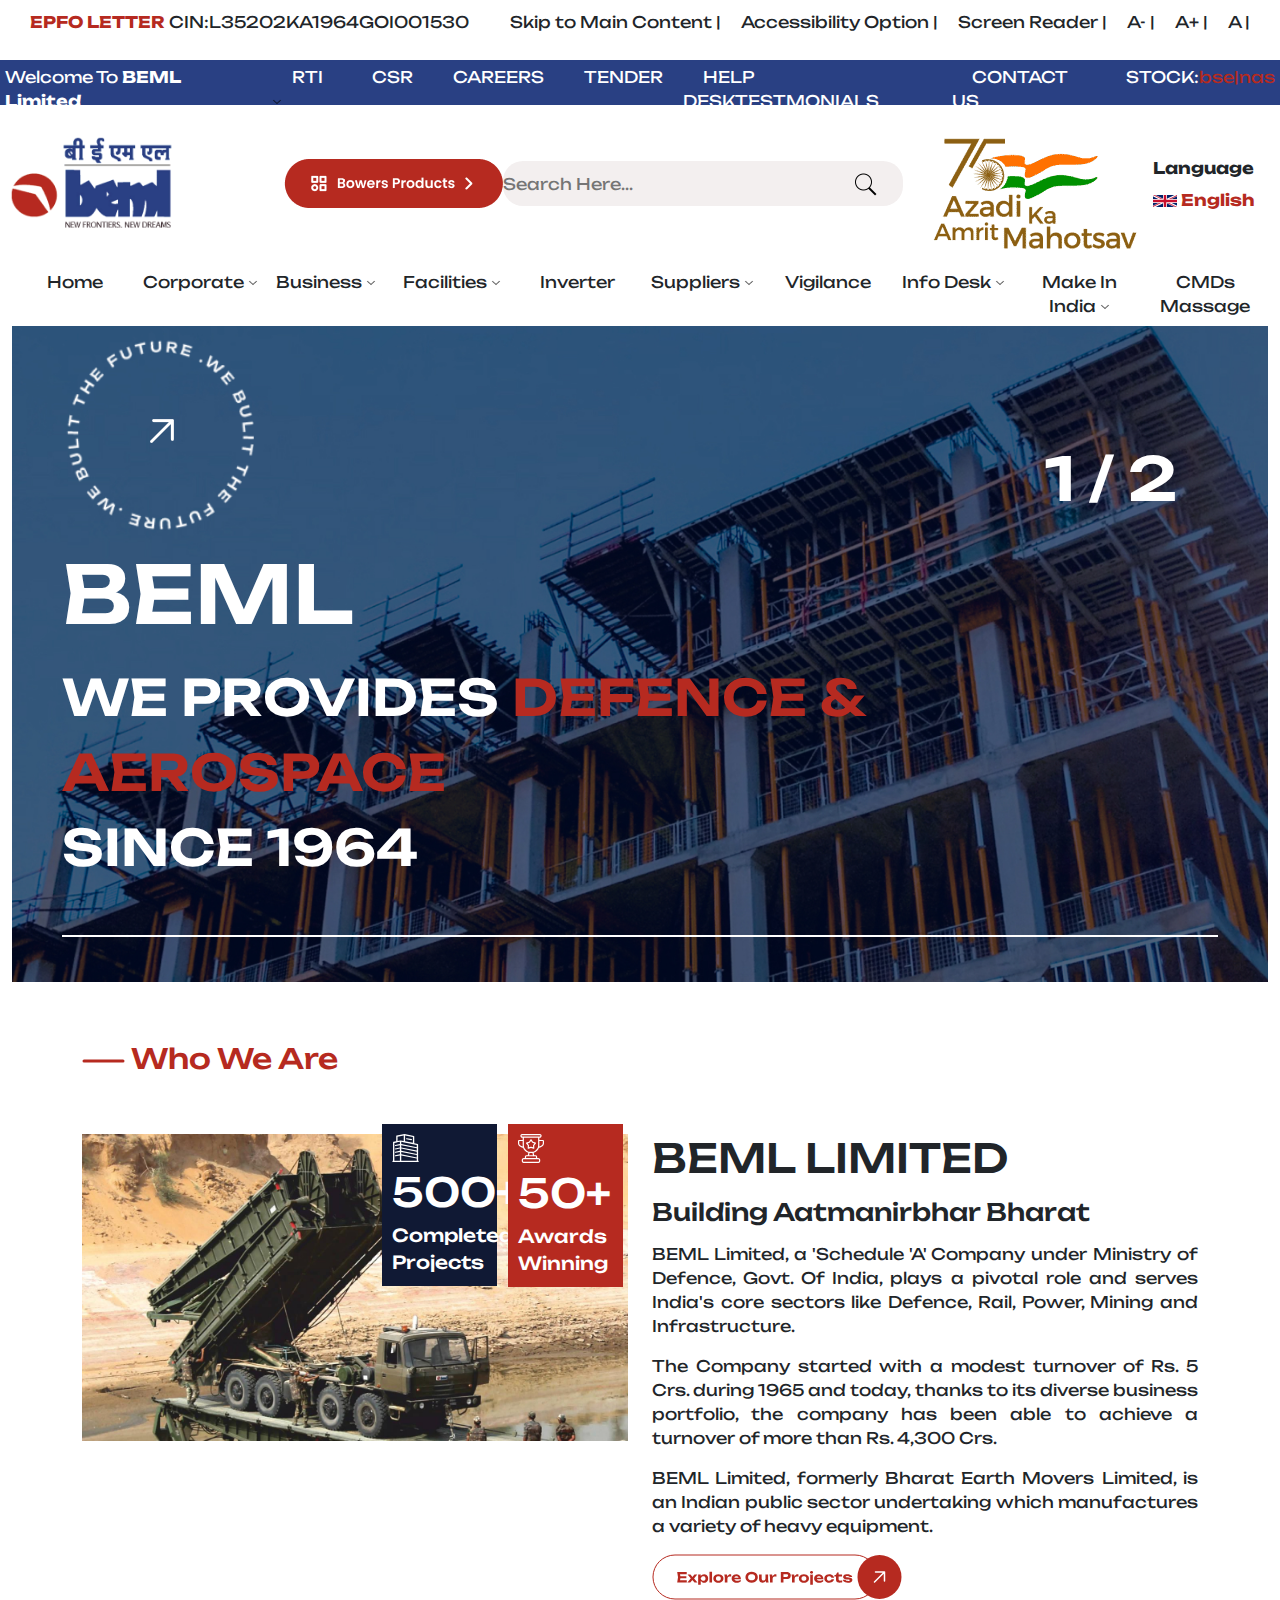
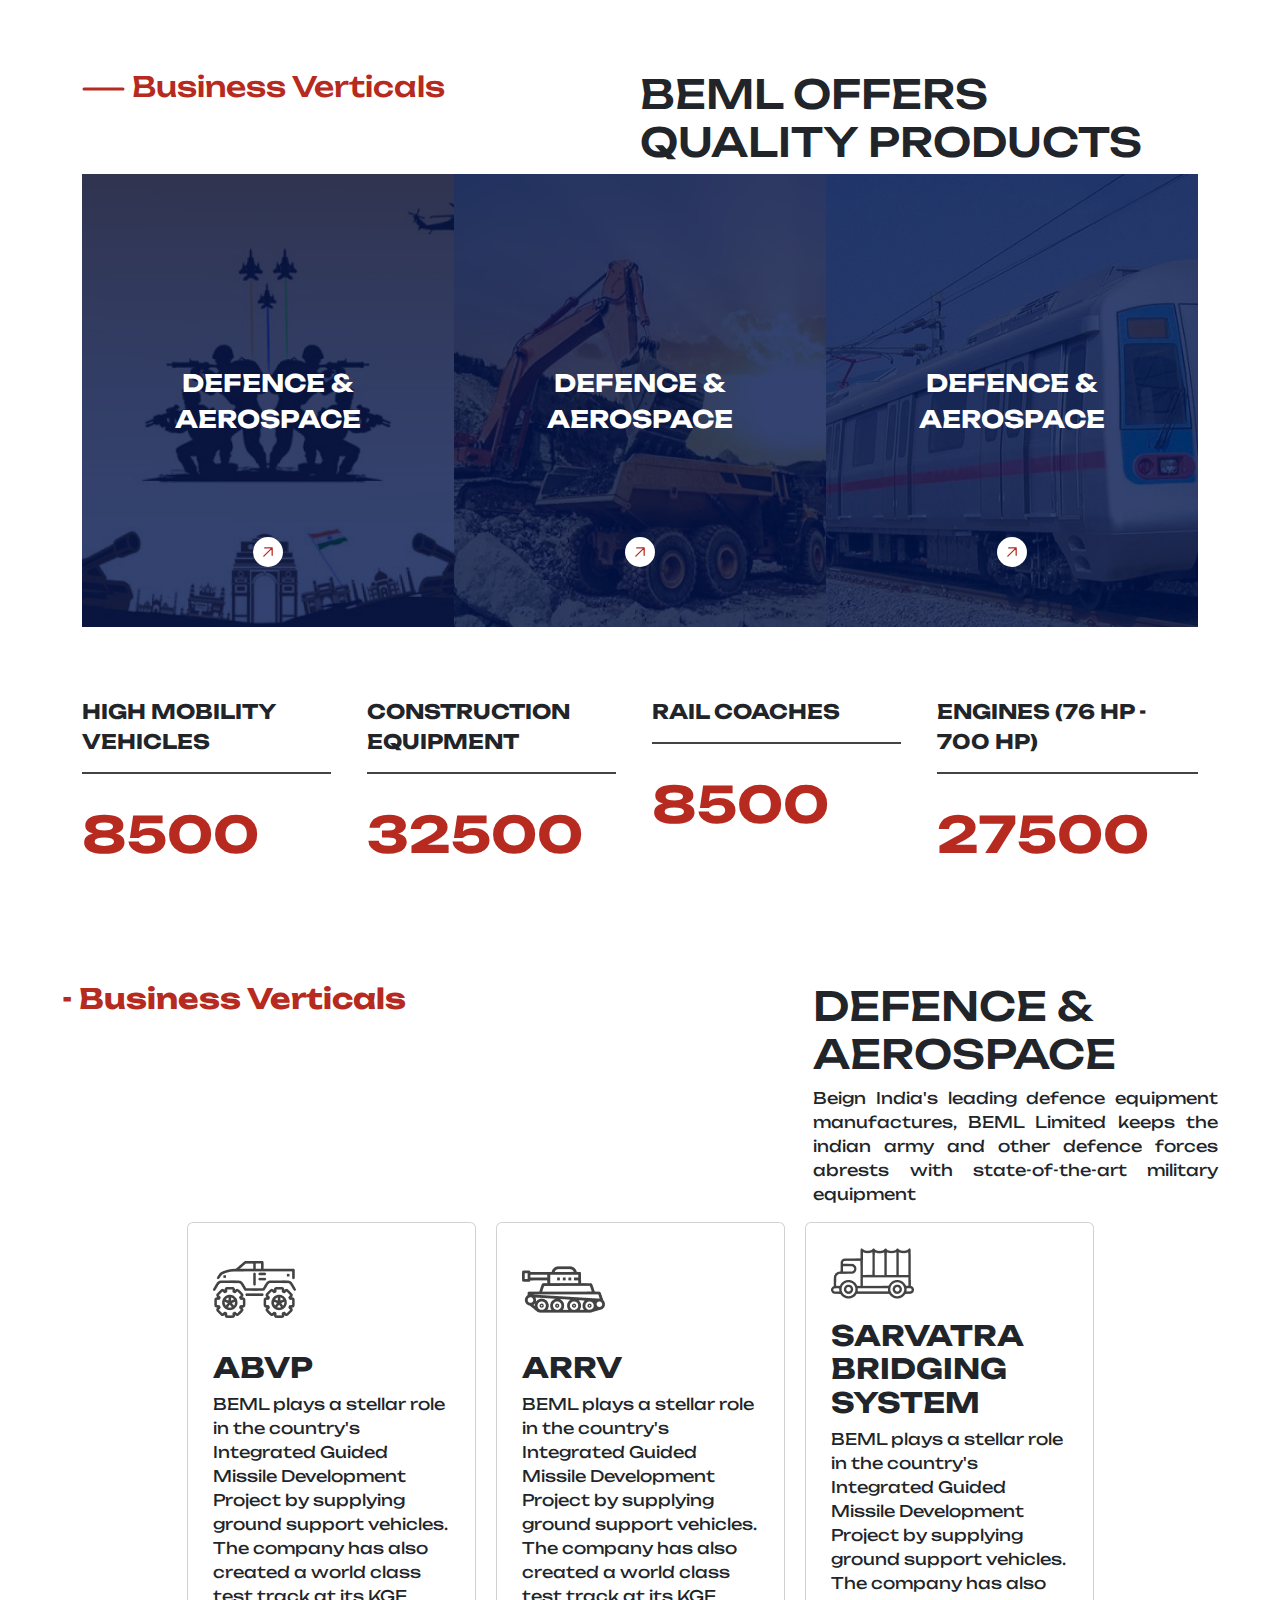
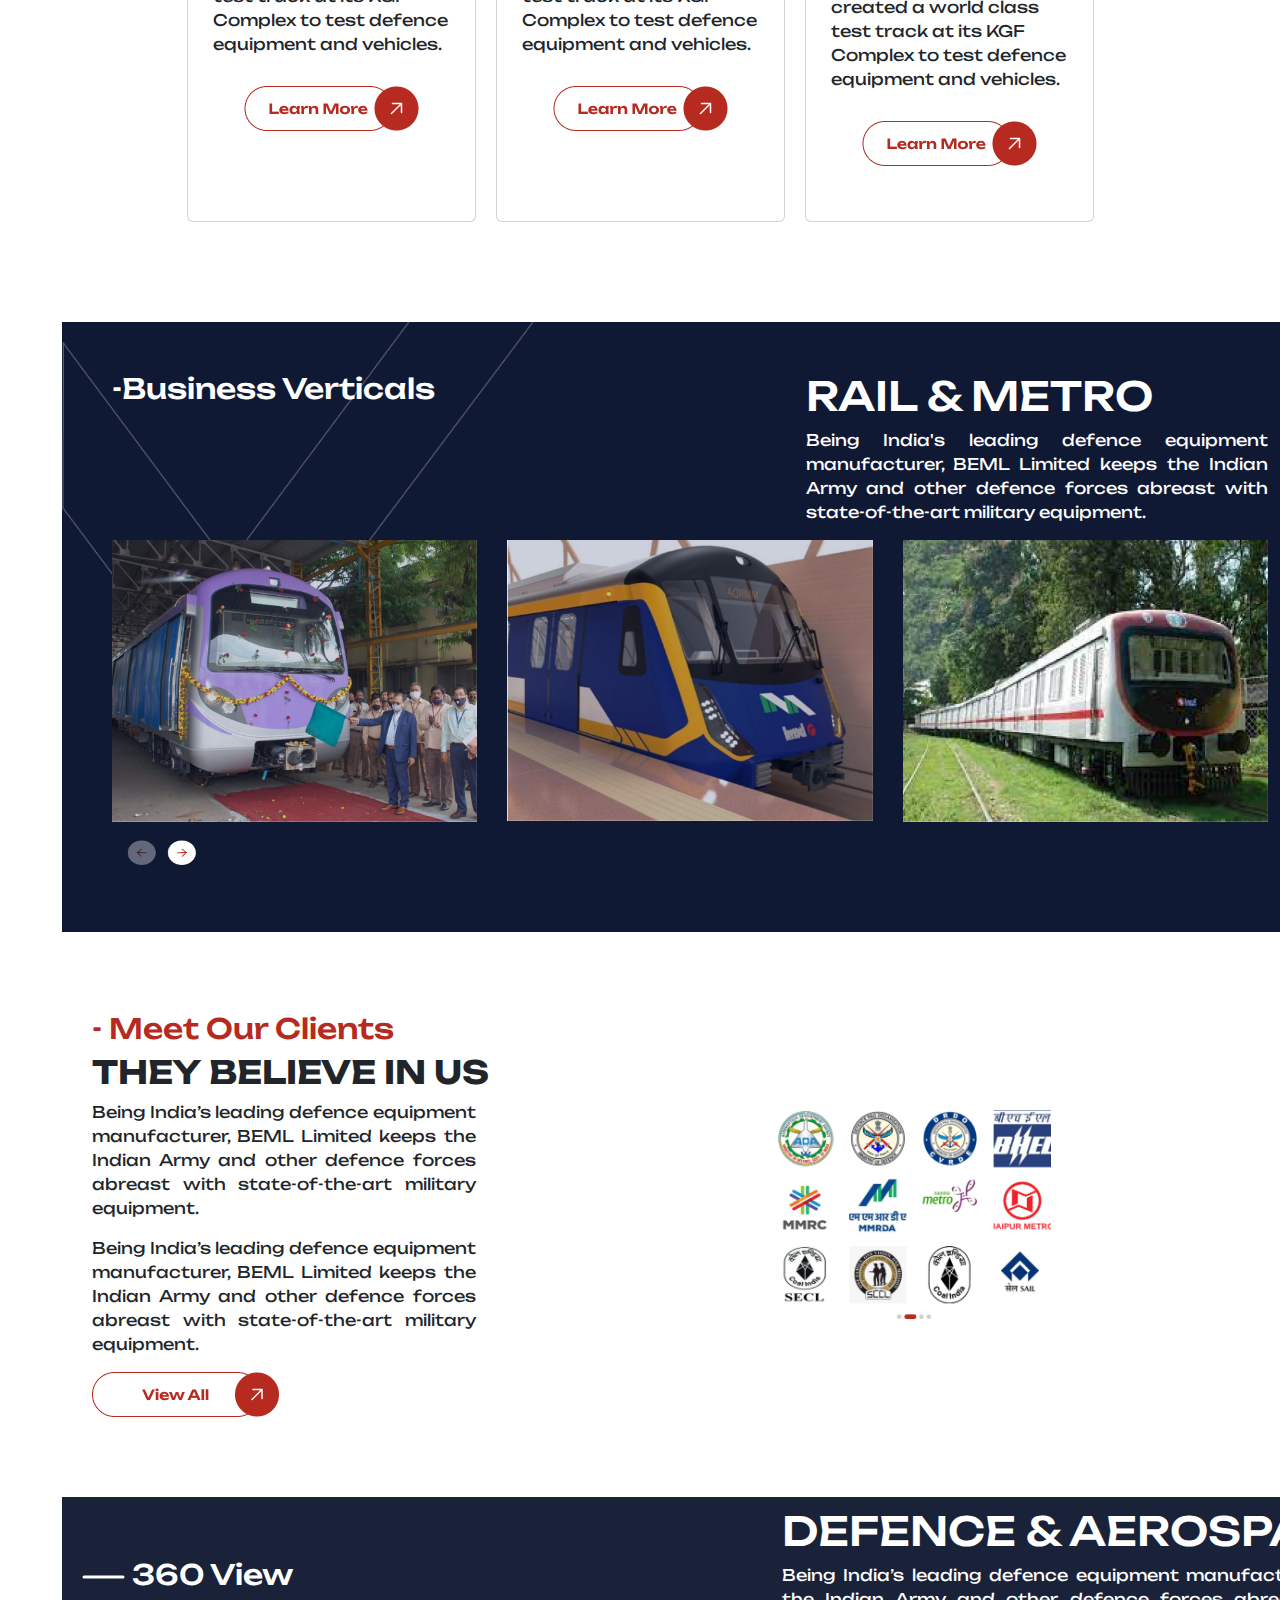
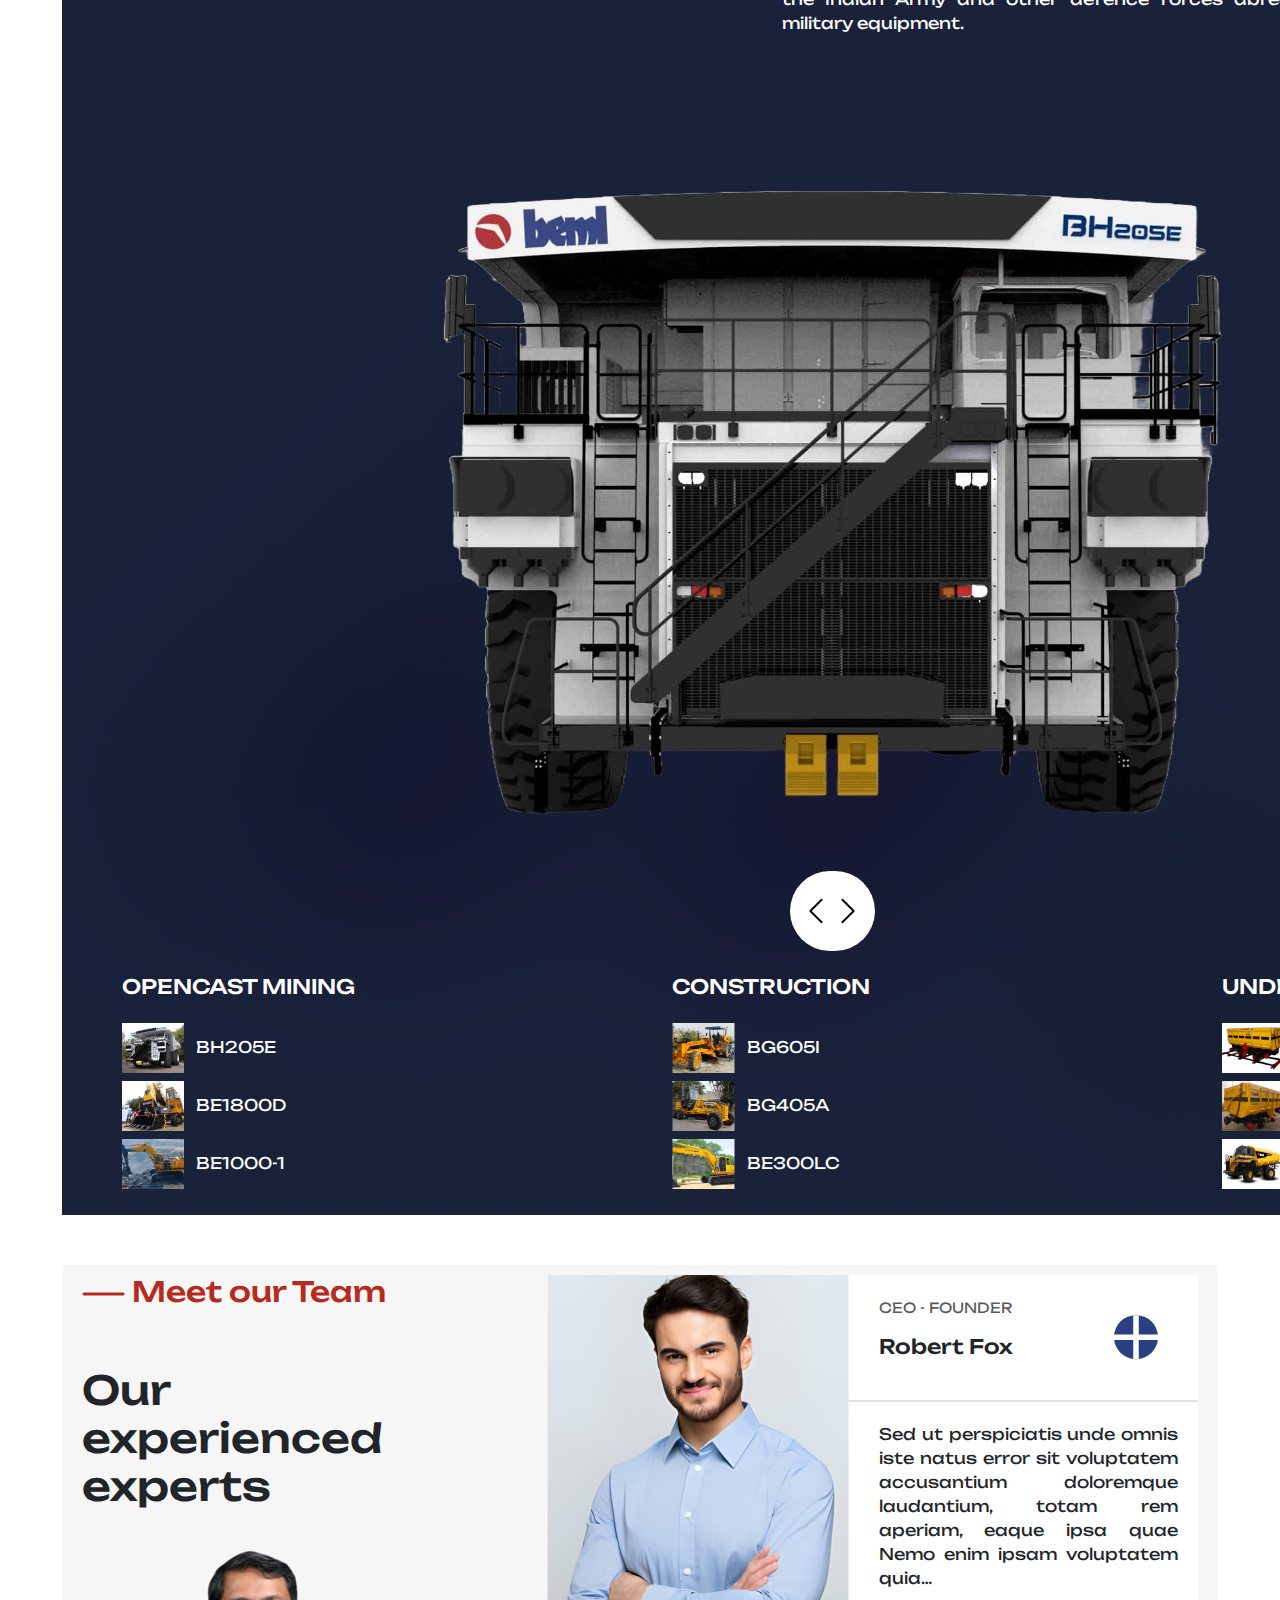
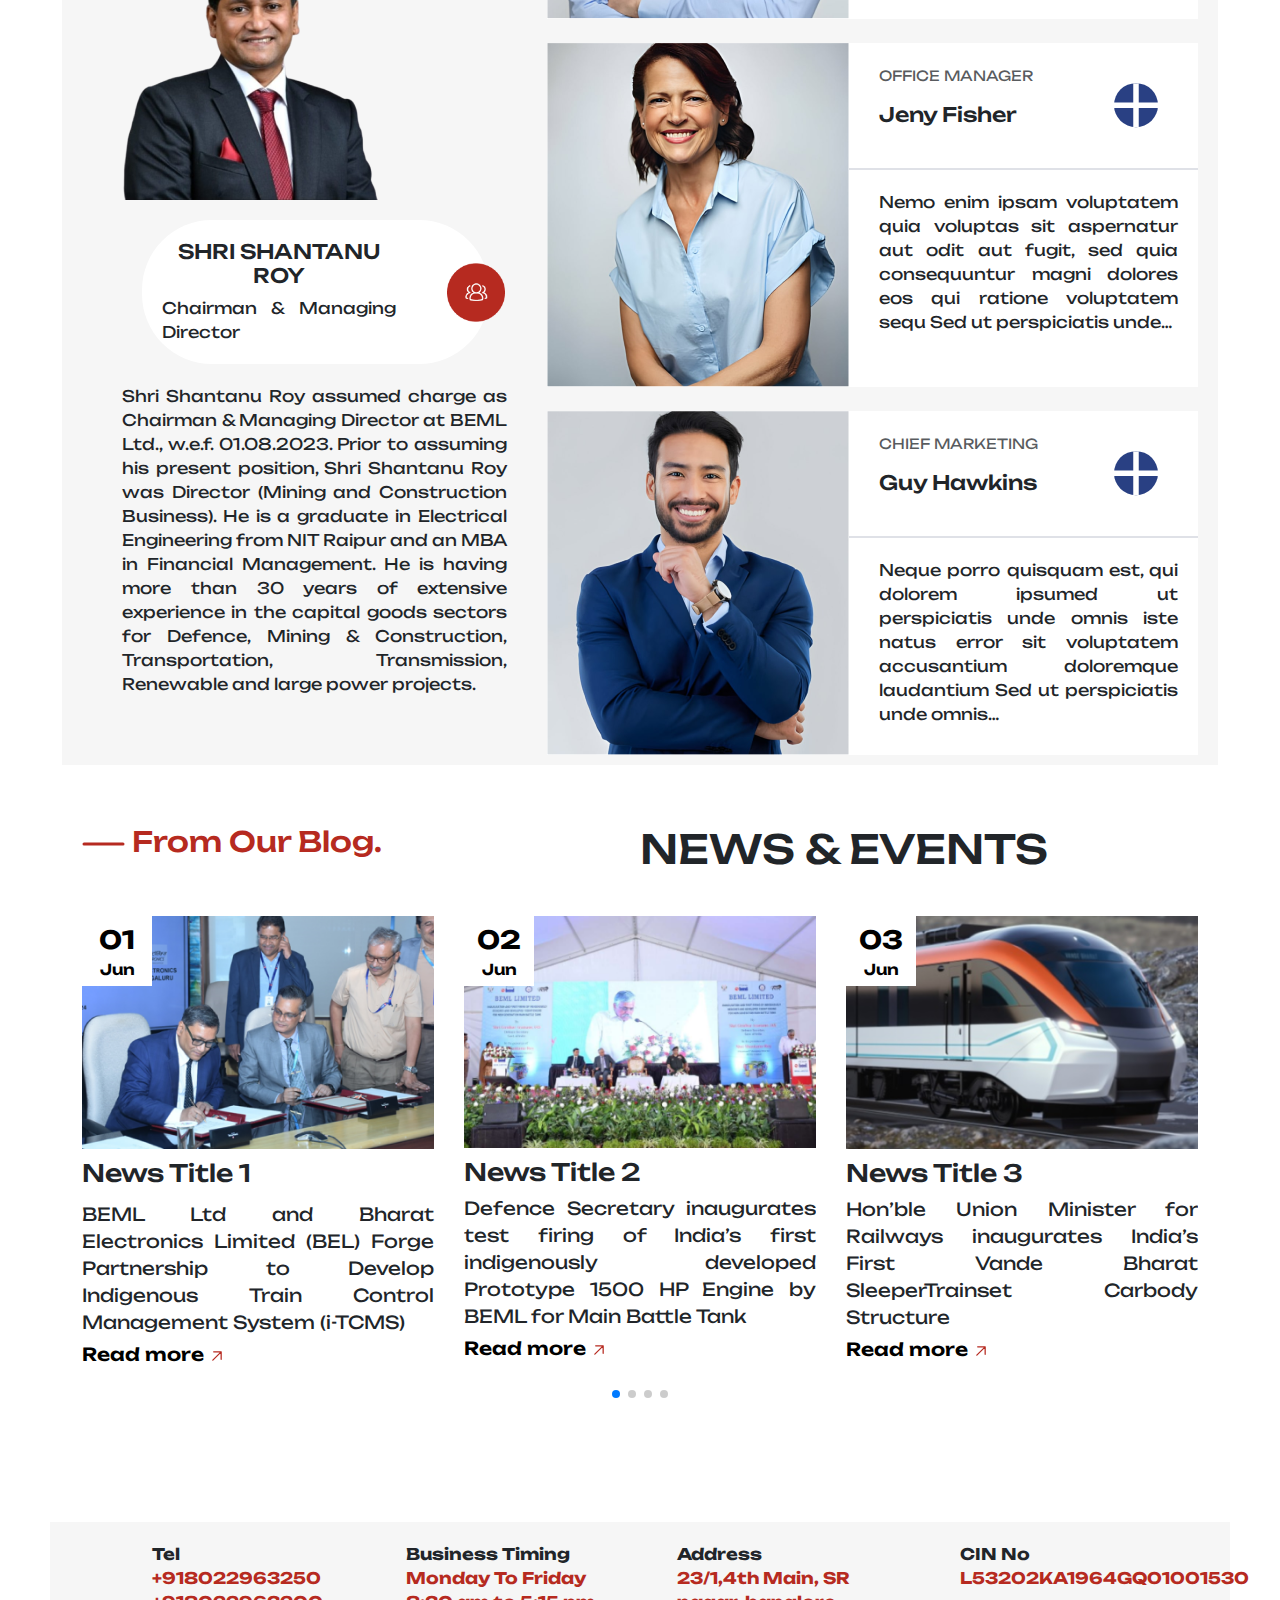
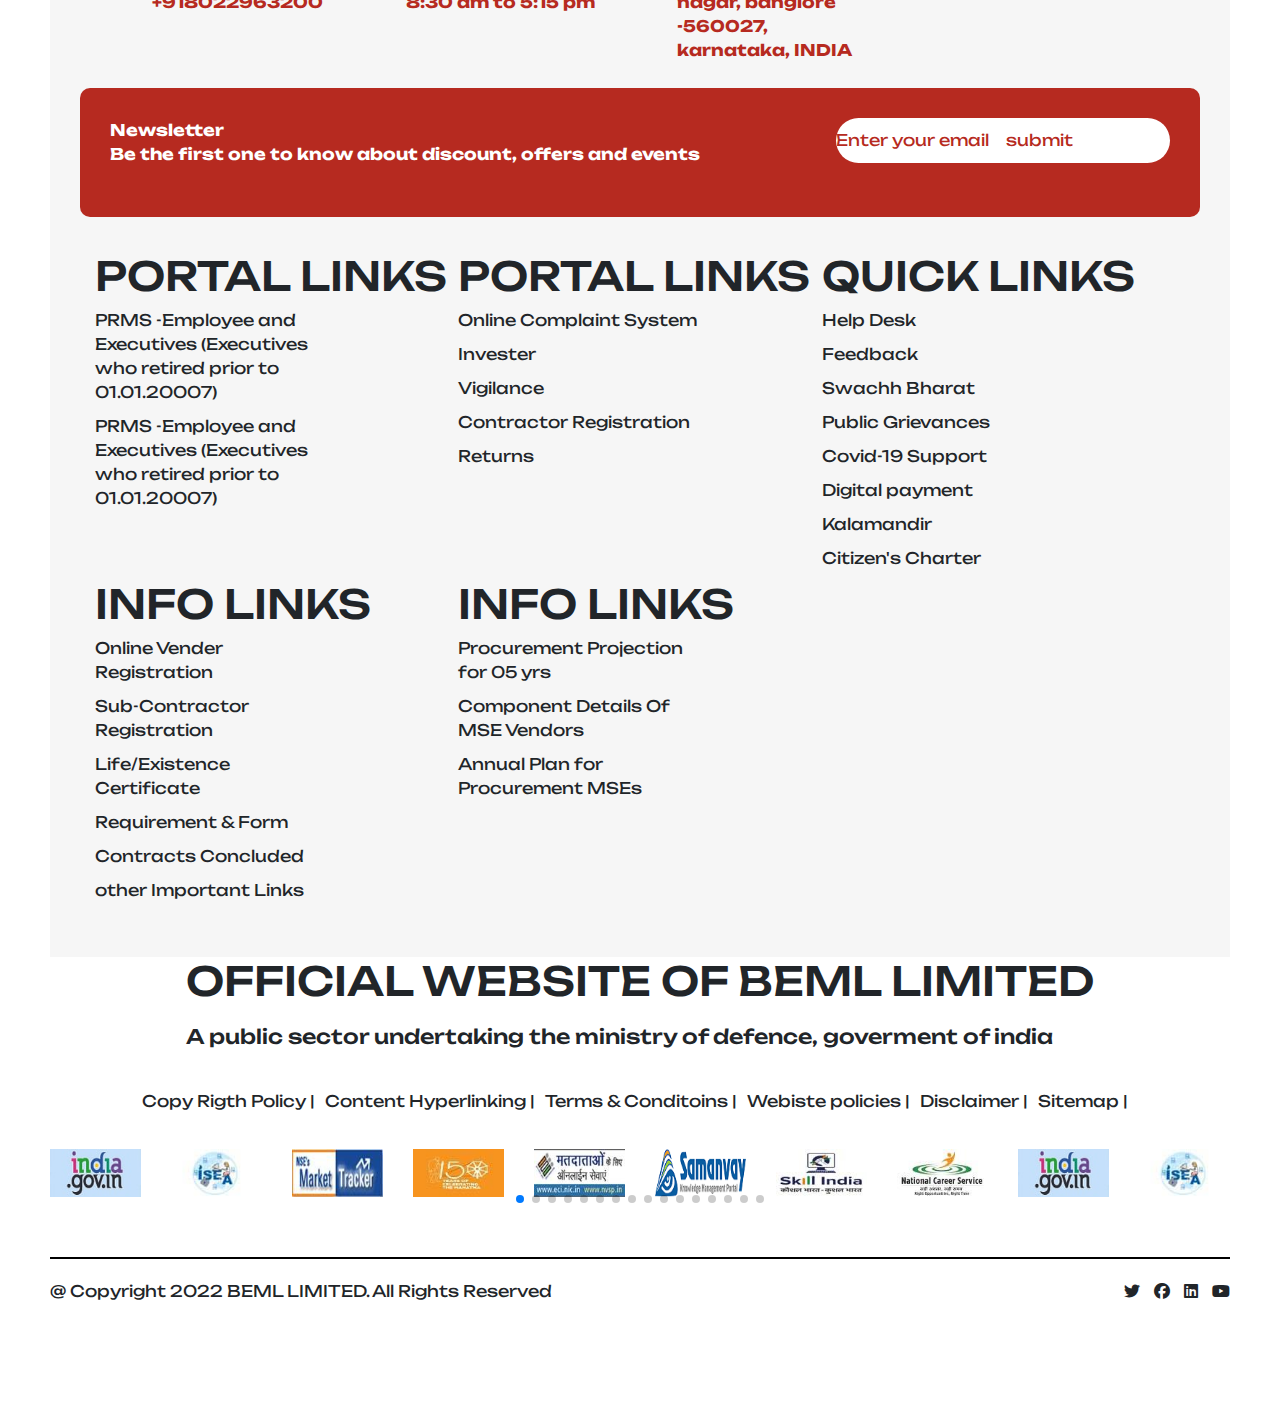
==== commit 21c995da: "nav hover completed." ====
--- a/index.html
+++ b/index.html
@@ -1,4 +1,3 @@
-
 <!DOCTYPE html>
 <html lang="en">
 <head>
@@ -19,728 +18,796 @@
     <script src="public/js/360ImageRotate.min.js"></script>
 </head>
 <body>  
-<div class="fist-row"> 
-    <div clas="heading-epfo"><span> EPFO LETTER </span> CIN:L35202KA1964GOI001530 </div> 
-    <div class="fist-row-items"> 
-        <ul> 
-            <li><a href="#"> </a>Skip to Main Content |</li>
-            <li><a href="#"> </a>Accessibility Option |</li>
-            <li><a href="#"> </a>Screen Reader |</li>
-            <li><a href="#"> </a>A- |</li>
-            <li><a href="#"> </a>A+ |</li>
-            <li><a href="#"> </a>A |</li>
+    <div class="fist-row"> 
+        <div clas="heading-epfo"><span> EPFO LETTER </span> CIN:L35202KA1964GOI001530 </div> 
+        <div class="fist-row-items"> 
+            <ul> 
+                <li><a href="#"> </a>Skip to Main Content |</li>
+                <li><a href="#"> </a>Accessibility Option |</li>
+                <li><a href="#"> </a>Screen Reader |</li>
+                <li><a href="#"> </a>A- |</li>
+                <li><a href="#"> </a>A+ |</li>
+                <li><a href="#"> </a>A |</li>
+            </ul>
+        </div>
+    </div>
+
+    <div class="second-row">
+        <div class="welcome-heading"> Welcome To <span> BEML Limited </span></div>
+        <div class="second-row-items">
+            <ul>
+                <li><a href="#">RTI <img src="public/images/down_arrow.png"> </a></li>
+                <li><a href="#">CSR</a></li>
+                <li><a href="#">CAREERS</a></li>
+                <li><a href="#">TENDER</a></li>
+                <li><a href="#">HELP DESKTESTMONIALS</a></li>
+                <li><a href="#">CONTACT US</a></li>
+                <li><a href="#">STOCK:<span>bse|nas </span></a></li>
+            </ul>
+        </div>
+    </div>
+
+    <div class="third-row"> 
+        <div class="logo"> <img src="public/images/logo_beml.png"></div>
+        <div class="prduct-btn"><a href="#"><img src="public/images/brow_btn.png"></a></div>
+        <div class="search-bar"><input type="text" name="search" placeholder="Search Here..."><img src="public/images/search.png"></div>
+        <div class="adv-image"><img src="public/images/adv_img.png"></div>
+        <div class="languages">
+            <label >Language <h5><i class="mx-2 bi bi-chevron-down"></h5></i> </label>
+            <span> <img src="public/images/flag-temp.png"> <b> English </b> </span>
+        </div>
+    </div>
+
+    <nav class="navbar navbar-expand-lg">
+        <div class="container-fluid">
+            <ul class="navbar-nav mainnav" id="triggerDiv">
+                <li class="nav-item"><a href="#"> Home </a></li> 
+                <li class="nav-item"><a href="#" id="triggerDiv"> Corporate <img src="public/images/down_arrow.png"></a></li> 
+                <li class="nav-item"><a href="#"> Business <img src="public/images/down_arrow.png"></a></li> 
+                <li class="nav-item"><a href="#"> Facilities <img src="public/images/down_arrow.png"></a></li> 
+                <li class="nav-item"><a href="#"> Inverter </a></li> 
+                <li class="nav-item"><a href="#"> Suppliers <img src="public/images/down_arrow.png"></a></li> 
+                <li class="nav-item"><a href="#"> Vigilance </a></li> 
+                <li class="nav-item"><a href="#"> Info Desk <img src="public/images/down_arrow.png"></a></li> 
+                <li class="nav-item"><a href="#"> Make In India <img src="public/images/down_arrow.png"></a></li> 
+                <li class="nav-item"><a href="#"> CMDs Massage</a></li> 
+            </ul>
+        </div>
+    </nav>
+
+    <div class="nav-sub-items" id="hoverDiv">
+        <ul>
+            <li>
+                <img src="public/images/nav_icons/shield_icon.png" alt="">
+                <div class="main-items-container">
+                    <a href="">DEFENCE & AEROSPACE DEFENCE</a>
+                    <span>Learn about your users</span>
+                </div>
+                <img src="public/images/icons/right.svg" alt="">
+            </li>
+            <li>
+                <img src="public/images/nav_icons/kullad_icon.png" alt="">
+                <div class="main-items-container">
+                    <a href="">MINING & CONSTRUCTION</a>
+                    <span>Real-time analytics user trends</span>
+                </div>
+                <img src="public/images/icons/right.svg" alt="">
+            </li>
+            <li>
+                <img src="public/images/nav_icons/train_icons.png" alt="">
+                <div class="main-items-container">
+                    <a href="">RAIL & METRO</a>
+                    <span>Monitor your metrics</span>
+                </div>
+                <img src="public/images/icons/right.svg" alt="">
+            </li>
+            <li>
+                <img src="public/images/nav_icons/jcb_icon.png" alt="">
+                <div class="main-items-container">
+                    <a href="">UNDER GROUND MINING</a>
+                    <span>Measure B2B account health</span>
+                </div>
+                <img src="public/images/icons/right.svg" alt="">
+            </li>
+            <li>
+                <img src="public/images/nav_icons/wall_icon.png" alt="">
+                <div class="main-items-container">
+                    <a href="">CONSTRACTION EQUIPMENT</a>
+                    <span>Surface hidden trends</span>
+                </div>
+                <img src="public/images/icons/right.svg" alt="">
+            </li>
+            <li>
+                <img src="public/images/nav_icons/kullad_icon.png" alt="">
+                <div class="main-items-container">
+                    <a href="">OPEN CAST MINING</a>
+                    <span>Segments with perfect target</span>
+                </div>
+                <img src="public/images/icons/right.svg" alt="">
+            </li>
+            <li>
+                <img src="public/images/nav_icons/spenar_icon.png" alt="">
+                <div class="main-items-container">
+                    <a href="">SPARE PARTS & SERVICES</a>
+                    <span>Measure B2B account health</span>
+                </div>
+                <img src="public/images/icons/right.svg" alt="">
+            </li>
         </ul>
     </div>
-</div>
-
-<div class="second-row">
-    <div class="welcome-heading"> Welcome To <span> BEML Limited </span></div>
-    <div class="second-row-items">
-        <ul>
-            <li><a href="#">RTI <img src="public/images/down_arrow.png"> </a></li>
-            <li><a href="#">CSR</a></li>
-            <li><a href="#">CAREERS</a></li>
-            <li><a href="#">TENDER</a></li>
-            <li><a href="#">HELP DESKTESTMONIALS</a></li>
-            <li><a href="#">CONTACT US</a></li>
-            <li><a href="#">STOCK:<span>bse|nas </span></a></li>
-        </ul>
-    </div>
-</div>
-
-<div class="third-row"> 
-    <div class="logo"> <img src="public/images/logo_beml.png"></div>
-    <div class="prduct-btn"><a href="#"><img src="public/images/brow_btn.png"></a></div>
-    <div class="search-bar"><input type="text" name="search" placeholder="Search Here..."><img src="public/images/search.png"></div>
-    <div class="adv-image"><img src="public/images/adv_img.png"></div>
-    <div class="languages">
-        <label >Language <h5><i class="mx-2 bi bi-chevron-down"></h5></i> </label>
-        <span> <img src="public/images/flag-temp.png"> <b> English </b> </span>
-    </div>
-</div>
-
-<nav class="navbar navbar-expand-lg navbar-light bg-light">
+
     <div class="container-fluid">
-        <ul class="navbar-nav mainnav">
-            <li class="nav-item"><a href="#"> Home </a></li> 
-            <li class="nav-item"><a href="#"> Corporate <img src="public/images/down_arrow.png"></a></li> 
-            <li class="nav-item"><a href="#"> Business <img src="public/images/down_arrow.png"></a></li> 
-            <li class="nav-item"><a href="#"> Facilities <img src="public/images/down_arrow.png"></a></li> 
-            <li class="nav-item"><a href="#"> Inverter </a></li> 
-            <li class="nav-item"><a href="#"> Suppliers <img src="public/images/down_arrow.png"></a></li> 
-            <li class="nav-item"><a href="#"> Vigilance </a></li> 
-            <li class="nav-item"><a href="#"> Info Desk <img src="public/images/down_arrow.png"></a></li> 
-            <li class="nav-item"><a href="#"> Make In India <img src="public/images/down_arrow.png"></a></li> 
-            <li class="nav-item"><a href="#"> CMDs Massage</a></li> 
-        </ul>
-    </div>
-</nav>
-
-
-
-<div class="container-fluid">
-    <!-- this is carousel page 1 -->
-    <div class="main-image">
-        <div class="swiper mySwiper">
-            <div class="swiper-wrapper">
-                <div class="swiper-slide">
-                    <img src="public/images/building.jpg" alt="">
-                    <!-- img text -->
-                    <div class="overlay-text container-fluid">
-                        <div class="rotating-image">
-                            <img id="myImage" src="public/images/round_txt.png" alt="">
-                        </div>
-                        <img class="arrow" src="public/images/cross-arrow.png" alt="">
-                        <div>    
-                            <label>
-                                <h1>BEML</h1>
-                            </label></br>
-                            <label>WE PROVIDES <span class="title-tag"> DEFENCE & AEROSPACE</span></label></br>
-                            <label>SINCE 1964</label>
-                        </div>
-                        <div class="botom">
+        <!-- this is carousel page 1 -->
+        <div class="main-image">
+            <div class="swiper mySwiper">
+                <div class="swiper-wrapper">
+                    <div class="swiper-slide">
+                        <img src="public/images/building.jpg" alt="">
+                        <!-- img text -->
+                        <div class="overlay-text container-fluid">
+                            <div class="rotating-image">
+                                <img id="myImage" src="public/images/round_txt.png" alt="">
+                            </div>
+                            <img class="arrow" src="public/images/cross-arrow.png" alt="">
+                            <div>    
+                                <label>
+                                    <h1>BEML</h1>
+                                </label></br>
+                                <label>WE PROVIDES <span class="title-tag"> DEFENCE & AEROSPACE</span></label></br>
+                                <label>SINCE 1964</label>
+                            </div>
                             <div class="line"></div>
-                            <div class="row">
-                                <div class="explor-btn d-flex ">
-                                    <div>
-                                        <a href="#"><img src="public/images/rating.svg" class="img1"></a>
-                                    </div>
-                                    <div>
-                                        <a href="#"><img src="public/images/btn.svg" class="img1"></a>
+
+                            <div class="">
+                                <div class="row">
+                                    <div class="explor-btn d-flex ">
+                                        <div>
+                                            <a href="#"><img src="public/images/rating.svg" class="img1"></a>
+                                        </div>
+                                        <div>
+                                            <a href="#"><img src="public/images/btn.svg" class="img1"></a>
+                                        </div>
                                     </div>
                                 </div>
                             </div>
                         </div>
                     </div>
-                </div>
-                <div class="swiper-slide">
-                    <img src="public/images/building.jpg" alt="">
-                    <!-- img text -->
-                    <div class="overlay-text container-fluid">
-                        <div class="rotating-image">
-                            <img id="myImage" src="public/images/round_txt.png" alt="">
-                        </div>
-                        <img class="arrow" src="public/images/cross-arrow.png" alt="">
-                        <div>
-                            <label>
-                                <h1>BEML</h1>
-                            </label></br>
-                            <label>WE PROVIDES <span class="title-tag"> DEFENCE & AEROSPACE</span></label></br>
-                            <label>SINCE 1964</label>
-                        </div>
-                        <div class="botom">
+                    <div class="swiper-slide">
+                        <img src="public/images/building.jpg" alt="">
+                        <!-- img text -->
+                        <div class="overlay-text container-fluid">
+                            <div class="rotating-image">
+                                <img id="myImage" src="public/images/round_txt.png" alt="">
+                            </div>
+                            <img class="arrow" src="public/images/cross-arrow.png" alt="">
+                            <div>
+                                <label>
+                                    <h1>BEML</h1>
+                                </label></br>
+                                <label>WE PROVIDES <span class="title-tag"> DEFENCE & AEROSPACE</span></label></br>
+                                <label>SINCE 1964</label>
+                            </div>
                             <div class="line"></div>
-                            <div class="row">
-                                <div class="explor-btn d-flex ">
-                                    <div>
-                                        <a href="#"><img src="public/images/rating.svg" class="img1"></a>
-                                    </div>
-                                    <div>
-                                        <a href="#"><img src="public/images/btn.svg" class="img1"></a>
+
+                            <div class="">
+                                <div class="row">
+                                    <div class="explor-btn d-flex ">
+                                        <div>
+                                            <a href="#"><img src="public/images/rating.svg" class="img1"></a>
+                                        </div>
+                                        <div>
+                                            <a href="#"><img src="public/images/btn.svg" class="img1"></a>
+                                        </div>
                                     </div>
                                 </div>
                             </div>
                         </div>
                     </div>
                 </div>
-            </div>
-            <div class="swiper-pagination"></div>
+                <div class="swiper-pagination"></div>
+
+            </div>
+        </div>
+        <!-- page 2 -->
+        <div class="page-2">
+            <div class="row">
+                <h3><img src="public/images/Line.svg" alt=""> Who We Are</h3>
+
+                <div class="col-lg-6">
+                    <div class="image-container">
+                        <div class="pop-1">
+                            <img src="public/images/Vector.svg" alt="" class="img-fluid">
+                            <div class="num">500+</div>
+                            Completed Projects
+                        </div>
+                        <div class="pop-2">
+                            <img src="public/images/trophy.svg" alt="" class="img-fluid">
+                            <div class="num">50+</div>
+                            Awards Winning
+                        </div>
+                        <img src="public/images/tank.jpg" alt="" class="img-fluid">
+                    </div>
+                </div>
+                <div class="col-lg-6">
+                    <h1 class="pb-2">BEML LIMITED</h1>
+                    <h4 class="pb-2">Building Aatmanirbhar Bharat</h4>
+                    <div data-bs-spy="scroll" data-bs-smooth-scroll="true" class="scrollspy-example-2" tabindex="0">
+                        <p>BEML Limited, a 'Schedule 'A' Company under Ministry of Defence, Govt. Of India, plays a pivotal
+                            role and serves India's core sectors like Defence, Rail, Power, Mining and Infrastructure.</p>
+                        <p>The Company started with a modest turnover of Rs. 5 Crs. during 1965 and today, thanks to its
+                            diverse business portfolio, the company has been able to achieve a turnover of more than Rs.
+                            4,300 Crs.</p>
+                        <p>BEML Limited, formerly Bharat Earth Movers Limited, is an Indian public sector undertaking which
+                            manufactures a variety of heavy equipment.</p>
+                        <a href=""><img src="public/images/button.svg" alt=""></a>
+                    </div>
+                </div>
+            </div>
+        </div>
+        <!-- page 3 -->
+        <div class="page-3">
+            <div class="d-flex justify-content-between">
+                <h3 class="col"><img src="public/images/Line.svg" alt=""> Business Verticals</h3>
+                <h1 class="col">BEML OFFERS QUALITY PRODUCTS</h1>
+            </div>
+            <div class="d-flex">
+                <div class="item">
+                    <img src="public/images/defence.png" alt="Defence & Aerospace">
+                    <span>DEFENCE & AEROSPACE</span>
+                    <button class="button"><img src="public/images/up-right-arrow.svg" alt=""></button>
+                </div>
+                <div class="item">
+                    <img src="public/images/mining.png" alt="Mining">
+                    <span>DEFENCE & AEROSPACE</span>
+                    <button class="button"><img src="public/images/up-right-arrow.svg" alt=""></button>
+                </div>
+                <div class="item">
+                    <img src="public/images/rail.png" alt="Rail">
+                    <span>DEFENCE & AEROSPACE</span>
+                    <button class="button"><img src="public/images/up-right-arrow.svg" alt=""></button>
+                </div>
+            </div>
+        </div>
+        <!-- page 4 -->
+        <div class="page-4">
+            <div class="row">
+                <div class="col-lg-3 pe-4">
+                    <span class="">HIGH MOBILITY VEHICLES</span>
+                    <div class="line2"></div>
+                    <h1>8500</h1>
+                </div>
+                <div class="col-lg-3 pe-4">
+                    <span>CONSTRUCTION EQUIPMENT</span>
+                    <div class="line2"></div>
+                    <h1>32500</h1>
+                </div>
+                <div class="col-lg-3 pe-4">
+                    <span>RAIL COACHES</span>
+                    <div class="line2"></div>
+                    <h1>8500</h1>
+                </div>
+                <div class="col-lg-3">
+                    <span>ENGINES (76 HP - 700 HP)</span>
+                    <div class="line2"></div>
+                    <h1>27500</h1>
+                </div>
+            </div>
+        </div>
+        <!-- items 5 -->
+        <div class="items-5">
+            <div class="business-articals">
+                <div class="business-title">  <h3> <span>-</span> Business Verticals<h3></div>
+                <div class="desc-txt">
+                    <h1>DEFENCE & AEROSPACE</h1>
+                    <p>Beign India's leading defence equipment manufactures, BEML Limited keeps the indian army and
+                    other defence forces abrests with state-of-the-art military equipment
+                    </p>
+                </div>
+            </div>
+            <div class="allcard col-lg-12">
+                <div class="card col-lg-4">
+                    <div class="images"><img src="public/images/monster-truck.png" alt=""></div>
+                    <div class="name"><h3>ABVP</h3></div>
+                    <div class="description">BEML plays a stellar role in the country's 
+                        Integrated Guided Missile Development Project by supplying ground support vehicles. 
+                        The company has also created a world class test track at its KGF Complex to 
+                        test defence equipment and vehicles.
+                    </div>
+                    <div class="learn-btn"><a href="#"></a><img src="public/images/btn-arrow.png" alt=""></a></div>
+                </div>
+                <div class="card col-lg-4">
+                    <div class="images"><img src="public/images/tank_1.png" alt=""></div>
+                    <div class="name"><h3>ARRV</h3></div>
+                    <div class="description">BEML plays a stellar role in the country's 
+                        Integrated Guided Missile Development Project by supplying ground support vehicles. 
+                        The company has also created a world class test track at its KGF Complex to 
+                        test defence equipment and vehicles.
+                    </div>
+                    <div class="learn-btn"><a href="#"></a><img src="public/images/btn-arrow.png" alt=""></a></div>
+                </div>
+                <div class="card col-lg-4">
+                    <div class="images"><img src="public/images/Group.png" alt=""></div>
+                    <div class="name"><h3>SARVATRA BRIDGING SYSTEM</h3></div>
+                    <div class="description">BEML plays a stellar role in the country's 
+                        Integrated Guided Missile Development Project by supplying ground support vehicles. 
+                        The company has also created a world class test track at its KGF Complex to 
+                        test defence equipment and vehicles.
+                    </div>
+                    <div class="learn-btn"><a href="#"></a><img src="public/images/btn-arrow.png" alt=""></a></div>
+                </div>
+            </div>        
+        </div>
+        <!-- items-6 -->
+        <div class="items-6">
+            <div class="business-articals2">
+                <div class="business-title">  <h3> <span>-</span>Business Verticals<h3></div>
+                <div class="desc-txt">
+                    <h1>RAIL & METRO</h1>
+                    <p>Being India's leading defence equipment manufacturer, 
+                        BEML Limited keeps the Indian Army and other defence forces abreast with 
+                        state-of-the-art military equipment.
+                    </p>
+                </div>
+            </div>
+            <div class="itemslider-6">
+                <div class="swiper mySwipermaxx">
+                    <div class="swiper-wrapper">
+                        <div class="swiper-slide"><img src="public/images/train-1.1.png" alt=""></div>
+                        <div class="swiper-slide"><img src="public/images/train-2.png" alt=""></div>
+                        <div class="swiper-slide"><img src="public/images/train-3.png" alt=""></div>
+
+                        <div class="swiper-slide"><img src="public/images/train-1.1.png" alt=""></div>
+                        <div class="swiper-slide"><img src="public/images/train-2.png" alt=""></div>
+                        <div class="swiper-slide"><img src="public/images/train-3.png" alt=""></div>
+                    </div>
+                    <div class="swiper-pagination"></div>
+
+                    <div class="nav-btn">
+                        <img  class="swiper-button-prev" src="public/images/left-arrow.png" alt=""></br>
+                        <img class="swiper-button-next" src="public/images/right-arrow.png" alt="">
+                        <div></div>
+                    </div>
+                </div>
+            </div>
+        </div>
+        <!-- items-7 -->
+        <div class="items-7">
+            <div class="items-7-txt col-6">
+                <h3> <span> - </span> Meet Our Clients<h3>
+                <h2>THEY BELIEVE IN US</h2>
+                <div class="txt-7">
+                    <p>
+                        Being India’s leading defence equipment manufacturer, 
+                        BEML Limited keeps the Indian Army and other defence forces abreast with state-of-the-art military equipment.
+                    </p>
+                    <p>
+                        Being India’s leading defence equipment manufacturer, 
+                        BEML Limited keeps the Indian Army and other defence forces abreast with state-of-the-art military equipment.  
+                    </p>
+                </div>
+                    <a href="#" ><img src="public/images/view_all_btn.png" alt=""></a>
+            </div>
+
+            <div class="itemslider-7 col-6">
+                <div class="swiper mySwiper4">
+                    <div class="swiper-wrapper">
+                        <div class="swiper-slide"><img src="public/images/component.png" alt=""></div>
+                        <div class="swiper-slide"><img src="public/images/component.png" alt=""></div>
+                        <div class="swiper-slide"><img src="public/images/component.png" alt=""></div>
+                        <div class="swiper-slide"><img src="public/images/component.png" alt=""></div>
+                    </div>
+                    <div class="swiper-pagination"></div>
+                </div>
+            </div>
+        </div>
+        <!-- items 8 -->
+        <div class="items-8">
+            <div class="top">
+                <h3><img src="public/images/Line2.svg" alt=""> 360 View</h3>
+                <div class="">
+                    <h1>DEFENCE & AEROSPACE</h1>
+                    <p>Being India’s leading defence equipment manufacturer,
+                        BEML Limited keeps the Indian Army and other defence forces abreast with
+                        state-of-the-art military equipment.
+                    </p>
+                </div>
+            </div>
+            <div class="main">
+                <div class="threesixty-image-rotate product"></div>
+            </div>
+            <div class="bottom">
+                <div class="col-4">
+                    <ul>
+                        <li class="m-2 my-4">
+                            <h5>OPENCAST MINING</h5>
+                        </li>
+                        <li class="m-2"><img src="public/images/o1.png" class="me-2"> BH205E </li>
+                        <li class="m-2"><img src="public/images/o2.png" class="me-2"> BE1800D </li>
+                        <li class="m-2"><img src="public/images/o3.png" class="me-2"> BE1000-1 </li>
+        
+                    </ul>
+                </div>
+                <div class="col-4">
+                    <ul>
+                        <li class="m-2 my-4">
+                            <h5>CONSTRUCTION</h5>
+                        </li>
+                        <li class="m-2"><img src="public/images/c1.png" class="me-2"> BG605I </li>
+                        <li class="m-2"><img src="public/images/c2.png" class="me-2"> BG405A </li>
+                        <li class="m-2"><img src="public/images/c3.png" class="me-2"> BE300LC </li>
+                    </ul>
+                </div>
+                <div class="col-4">
+                    <ul>
+                        <li class="m-2 my-4">
+                            <h5>UNDERGROUND MINING</h5>
+                        </li>
+                        <li class="m-2"><img src="public/images/u1.png" class="me-2"> Mine Locomotive 12 T </li>
+                        <li class="m-2"><img src="public/images/u2.png" class="me-2"> Granby Car 7.5 T </li>
+                        <li class="m-2"><img src="public/images/u3.png" class="me-2"> Granby Car 5.4 T </li>
+        
+                    </ul>
+                </div>
+            </div>
+        </div>
+        <!-- items 9 -->
+        <div class="items-9">
+            <div class="col-5">
+                <div>
+                    <h3><img src="public/images/Line.svg" alt=""> Meet our Team</h3>
+                    <h1>Our <br>
+                        experienced <br>
+                        experts
+                    </h1>
+                </div>
+                <div class="card-1">
+                    <img src="public/images/team1.png" alt="">
+
+                    <div class="name-label">
+                        <div class="a">
+                            <h5>SHRI SHANTANU ROY</h5>
+                            <p>Chairman & Managing Director</p>
+                        </div>
+                        <div class="b">
+                            <img src="public/images/group-admin.png" alt="">
+                        </div>
+                    </div>
+                    <p>Shri Shantanu Roy assumed charge as Chairman & Managing Director at BEML Ltd.,
+                        w.e.f. 01.08.2023. Prior to assuming his present position,
+                        Shri Shantanu Roy was Director (Mining and Construction Business).
+                        He is a graduate in Electrical Engineering from NIT Raipur and an MBA in Financial Management.
+                        He is having more than 30 years of extensive experience in the capital goods sectors for Defence,
+                        Mining & Construction, Transportation, Transmission, Renewable and large power projects.
+                    </p>
+                </div>
+            </div>
+            <div class="col-7">
+                <div class="card-2">
+                    <div class="">
+                        <img src="public/images/team2.png">
+                    </div>
+                    <div class="">
+                        <div class="top">
+                            <div class="title">
+                                <p class=""><small class="text-body-secondary">CEO - FOUNDER</small></p>
+                                <h5 class="">Robert Fox</h5>
+                            </div>
+                            <div class="title-img">
+                                <img src="public/images/teams.svg" alt="">
+                            </div>
+                        </div>
+                        <div class="hr"></div>
+                        <p class="text">Sed ut perspiciatis unde omnis iste natus error
+                            sit voluptatem accusantium doloremque
+                            laudantium, totam rem aperiam, eaque ipsa
+                            quae Nemo enim ipsam voluptatem quia…</p>
+                    </div>
+                </div><br>
+                <div class="card-2">
+                    <div class="">
+                        <img src="public/images/team3.png">
+                    </div>
+                    <div class="">
+                        <div class="top">
+                            <div class="title">
+                                <p class=""><small class="text-body-secondary">OFFICE MANAGER</small></p>
+                                <h5 class="">Jeny Fisher</h5>
+                            </div>
+                            <div class="title-img">
+                                <img src="public/images/teams.svg" alt="">
+                            </div>
+                        </div>
+                        <div class="hr"></div>
+                        <p class="text">Nemo enim ipsam voluptatem quia voluptas
+                            sit aspernatur aut odit aut fugit, sed quia
+                            consequuntur magni dolores eos qui ratione
+                            voluptatem sequ Sed ut perspiciatis unde…
+                        </p>
+                    </div>
+                </div><br>
+                <div class="card-2">
+                    <div class="">
+                        <img src="public/images/team4.png">
+                    </div>
+                    <div class="">
+                        <div class="top">
+                            <div class="title">
+                                <p class=""><small class="text-body-secondary">CHIEF MARKETING</small></p>
+                                <h5 class="">Guy Hawkins</h5>
+                            </div>
+                            <div class="title-img">
+                                <img src="public/images/teams.svg" alt="">
+                            </div>
+                        </div>
+                        <div class="hr"></div>
+                        <p class="text">Neque porro quisquam est, qui dolorem
+                            ipsumed ut perspiciatis unde omnis iste natus
+                            error sit voluptatem accusantium doloremque
+                            laudantium Sed ut perspiciatis unde omnis…
+                        </p>
+                    </div>
+                </div>
+
+            </div>
+        </div>
+        <!-- page 10 -->
+        <div class="page-10">
+            <div class="d-flex justify-content-between">
+                <h3 class="col"><img src="public/images/Line.svg" alt=""> From Our Blog.</h3>
+                <h1 class="col">NEWS & EVENTS</h1>
+            </div>
+            <div class="swiper mySwiperP">
+                <div class="swiper-wrapper">
+                    <div class="swiper-slide">
+                        <div class="slide-content">
+                            <div class="date-container"><b>01</b><br> Jun</div>
+                            <img src="public/images/news1.png" alt="">
+                            <div class="caption row">
+                                <h4>News Title 1</h4>
+                                <p>BEML Ltd and Bharat Electronics Limited (BEL) Forge Partnership to Develop Indigenous
+                                    Train Control Management System (i-TCMS)</p>
+                                <a href="http://example.com" class="button">Read more<img
+                                        src="public/images/up-right-arrow.svg" alt=""></a>
+                            </div>
+                        </div>
+                    </div>
+                    <div class="swiper-slide">
+                        <div class="slide-content">
+                            <div class="date-container"><b>02</b><br> Jun</div>
+                            <img src="public/images/news2.png" alt="">
+                            <div class="caption">
+                                <h4>News Title 2</h4>
+                                <p>Defence Secretary inaugurates test firing of India’s first indigenously developed
+                                    Prototype
+                                    1500 HP Engine by BEML for Main Battle Tank</p>
+                                <a href="http://example.com" class="button">Read more<img
+                                        src="public/images/up-right-arrow.svg" alt=""></a>
+                            </div>
+                        </div>
+                    </div>
+                    <div class="swiper-slide">
+                        <div class="slide-content">
+                            <div class="date-container"><b>03</b><br> Jun</div>
+                            <img src="public/images/news3.png" alt="">
+                            <div class="caption">
+                                <h4>News Title 3</h4>
+                                <p>Hon’ble Union Minister for Railways inaugurates India’s First Vande Bharat
+                                    SleeperTrainset Carbody Structure</p>
+                                <a href="http://example.com" class="button">Read more<img
+                                        src="public/images/up-right-arrow.svg" alt=""></a>
+                            </div>
+                        </div>
+                    </div>
+                    <div class="swiper-slide">
+                        <div class="slide-content">
+                            <div class="date-container"><b>01</b><br> Jun</div>
+                            <img src="public/images/news1.png" alt="">
+                            <div class="caption row">
+                                <h4>News Title 1</h4>
+                                <p>BEML Ltd and Bharat Electronics Limited (BEL) Forge Partnership to Develop Indigenous
+                                    Train Control Management System (i-TCMS)</p>
+                                <a href="http://example.com" class="button">Read more<img
+                                        src="public/images/up-right-arrow.svg" alt=""></a>
+                            </div>
+                        </div>
+                    </div>
+                    <div class="swiper-slide">
+                        <div class="slide-content">
+                            <div class="date-container"><b>02</b><br> Jun</div>
+                            <img src="public/images/news2.png" alt="">
+                            <div class="caption">
+                                <h4>News Title 2</h4>
+                                <p>Defence Secretary inaugurates test firing of India’s first indigenously developed
+                                    Prototype 1500 HP Engine by BEML for Main Battle Tank</p>
+                                <a href="http://example.com" class="button">Read more<img
+                                        src="public/images/up-right-arrow.svg" alt=""></a>
+                            </div>
+                        </div>
+                    </div>
+                    <div class="swiper-slide">
+                        <div class="slide-content">
+                            <div class="date-container"><b>03</b><br> Jun</div>
+                            <img src="public/images/news3.png" alt="">
+                            <div class="caption">
+                                <h4>News Title 3</h4>
+                                <p>Hon’ble Union Minister for Railways inaugurates India’s First Vande Bharat
+                                    SleeperTrainset Carbody Structure</p>
+                                <a href="http://example.com" class="button">Read more<img
+                                        src="public/images/up-right-arrow.svg" alt=""></a>
+                            </div>
+                        </div>
+                    </div>
+                </div>
+                <div class="swiper-pagination"></div>
+            </div>
         </div>
     </div>
-    <!-- page 2 -->
-    <div class="page-2">
-        <div class="row">
-            <h3><img src="public/images/Line.svg" alt=""> Who We Are</h3>
-
-            <div class="col-lg-6">
-                <div class="image-container">
-                    <div class="pop-1">
-                        <img src="public/images/Vector.svg" alt="" class="img-fluid">
-                        <div class="num">500+</div>
-                        Completed Projects
-                    </div>
-                    <div class="pop-2">
-                        <img src="public/images/trophy.svg" alt="" class="img-fluid">
-                        <div class="num">50+</div>
-                        Awards Winning
-                    </div>
-                    <img src="public/images/tank.jpg" alt="" class="img-fluid">
-                </div>
-            </div>
-            <div class="col-lg-6">
-                <h1 class="pb-2">BEML LIMITED</h1>
-                <h4 class="pb-2">Building Aatmanirbhar Bharat</h4>
-                <div data-bs-spy="scroll" data-bs-smooth-scroll="true" class="scrollspy-example-2" tabindex="0">
-                    <p>BEML Limited, a 'Schedule 'A' Company under Ministry of Defence, Govt. Of India, plays a pivotal
-                        role and serves India's core sectors like Defence, Rail, Power, Mining and Infrastructure.</p>
-                    <p>The Company started with a modest turnover of Rs. 5 Crs. during 1965 and today, thanks to its
-                        diverse business portfolio, the company has been able to achieve a turnover of more than Rs.
-                        4,300 Crs.</p>
-                    <p>BEML Limited, formerly Bharat Earth Movers Limited, is an Indian public sector undertaking which
-                        manufactures a variety of heavy equipment.</p>
-                    <a href=""><img src="public/images/button.svg" alt=""></a>
-                </div>
-            </div>
-        </div>
-    </div>
-    <!-- page 3 -->
-    <div class="page-3">
-        <div class="d-flex justify-content-between">
-            <h3 class="col"><img src="public/images/Line.svg" alt=""> Business Verticals</h3>
-            <h1 class="col">BEML OFFERS QUALITY PRODUCTS</h1>
-        </div>
-        <div class="d-flex">
-            <div class="item">
-                <img src="public/images/defence.png" alt="Defence & Aerospace">
-                <span>DEFENCE & AEROSPACE</span>
-                <button class="button"><img src="public/images/up-right-arrow.svg" alt=""></button>
-            </div>
-            <div class="item">
-                <img src="public/images/mining.png" alt="Mining">
-                <span>DEFENCE & AEROSPACE</span>
-                <button class="button"><img src="public/images/up-right-arrow.svg" alt=""></button>
-            </div>
-            <div class="item">
-                <img src="public/images/rail.png" alt="Rail">
-                <span>DEFENCE & AEROSPACE</span>
-                <button class="button"><img src="public/images/up-right-arrow.svg" alt=""></button>
-            </div>
-        </div>
-    </div>
-    <!-- page 4 -->
-    <div class="page-4">
-        <div class="row">
-            <div class="col-lg-3 pe-4">
-                <span class="">HIGH MOBILITY VEHICLES</span>
-                <div class="line2"></div>
-                <h1>8500</h1>
-            </div>
-            <div class="col-lg-3 pe-4">
-                <span>CONSTRUCTION EQUIPMENT</span>
-                <div class="line2"></div>
-                <h1>32500</h1>
-            </div>
-            <div class="col-lg-3 pe-4">
-                <span>RAIL COACHES</span>
-                <div class="line2"></div>
-                <h1>8500</h1>
-            </div>
-            <div class="col-lg-3">
-                <span>ENGINES (76 HP - 700 HP)</span>
-                <div class="line2"></div>
-                <h1>27500</h1>
-            </div>
-        </div>
-    </div>
-    <!-- items 5 -->
-    <div class="items-5">
-        <div class="business-articals">
-            <div class="business-title">  <h3> <span>-</span> Business Verticals<h3></div>
-            <div class="desc-txt">
-                <h1>DEFENCE & AEROSPACE</h1>
-                <p>Beign India's leading defence equipment manufactures, BEML Limited keeps the indian army and
-                other defence forces abrests with state-of-the-art military equipment
-                </p>
-            </div>
-        </div>
-        <div class="allcard col-lg-12">
-            <div class="card col-lg-4">
-                <div class="images"><img src="public/images/monster-truck.png" alt=""></div>
-                <div class="name"><h3>ABVP</h3></div>
-                <div class="description">BEML plays a stellar role in the country's 
-                    Integrated Guided Missile Development Project by supplying ground support vehicles. 
-                    The company has also created a world class test track at its KGF Complex to 
-                    test defence equipment and vehicles.
-                </div>
-                <div class="learn-btn"><a href="#"></a><img src="public/images/btn-arrow.png" alt=""></a></div>
-            </div>
-            <div class="card col-lg-4">
-                <div class="images"><img src="public/images/tank_1.png" alt=""></div>
-                <div class="name"><h3>ARRV</h3></div>
-                <div class="description">BEML plays a stellar role in the country's 
-                    Integrated Guided Missile Development Project by supplying ground support vehicles. 
-                    The company has also created a world class test track at its KGF Complex to 
-                    test defence equipment and vehicles.
-                </div>
-                <div class="learn-btn"><a href="#"></a><img src="public/images/btn-arrow.png" alt=""></a></div>
-            </div>
-            <div class="card col-lg-4">
-                <div class="images"><img src="public/images/Group.png" alt=""></div>
-                <div class="name"><h3>SARVATRA BRIDGING SYSTEM</h3></div>
-                <div class="description">BEML plays a stellar role in the country's 
-                    Integrated Guided Missile Development Project by supplying ground support vehicles. 
-                    The company has also created a world class test track at its KGF Complex to 
-                    test defence equipment and vehicles.
-                </div>
-                <div class="learn-btn"><a href="#"></a><img src="public/images/btn-arrow.png" alt=""></a></div>
-            </div>
-        </div>        
-    </div>
-
-     <!-- items-6 -->
-
-     <div class="items-6">
-        <div class="business-articals2">
-            <div class="business-title">  <h3> <span>-</span>Business Verticals<h3></div>
-            <div class="desc-txt">
-                <h1>RAIL & METRO</h1>
-                <p>Being India's leading defence equipment manufacturer, 
-                    BEML Limited keeps the Indian Army and other defence forces abreast with 
-                    state-of-the-art military equipment.
-                </p>
-            </div>
-        </div>
-        <div class="itemslider-6">
-            <div class="swiper mySwipermaxx">
+
+    <footer>
+        <div class="first-footer-items">
+            <div class="bussiness-details">
+                <ul>
+                    <li><label for="title">Tel</label></li>
+                    <li><a href="tel:+918022963250">+918022963250</a></li>
+                    <li><a href="tel:+918022963200">+918022963200</a></li>
+                </ul>
+                <ul>
+                    <li><label for="title">Business Timing</label></li>
+                    <li><label for="days">Monday To Friday</label></li>
+                    <li><label for="timing">8:30 am to 5:15 pm</label></li>
+                </ul>
+                <ul>
+                    <li><label for="title">Address</label></li>
+                    <li><label for="number">23/1,4th Main, SR nagar, banglore -560027, karnataka, INDIA</label></li>
+                </ul>
+                <ul>
+                    <li><label for="title">CIN No</label></li>
+                    <li><label for="number">L53202KA1964GQ01001530</label></li>
+                </ul>
+            </div>
+            <div class="send-offers-tag">
+                <div class="tag-text">
+                    <label for="">Newsletter</label> </br>
+                    <label for="">Be the first one to know about discount, offers and events</label>
+                </div>
+                <div class="send-mail-box">
+                    <form action="">
+                        <input type="email" name="Email" placeholder="Enter your email" required>
+                        <input type="submit" value="submit">
+                    </form>
+                </div>
+            </div>
+            <div class="link-items">
+                <div class="portal-links1">
+                    <h1>PORTAL LINKS</h1>
+                    <li><label for="">PRMS -Employee and Executives (Executives who retired prior to 01.01.20007)</label>
+                    </li>
+                    <li><label for="">PRMS -Employee and Executives (Executives who retired prior to 01.01.20007)</label>
+                    </li>
+                </div>
+                <div class="portal-links2">
+                    <h1>PORTAL LINKS</h1>
+                    <li><label for="">Online Complaint System</label></li>
+                    <li>Invester</li>
+                    <li>Vigilance</li>
+                    <li>Contractor Registration</li>
+                    <li>Returns</li>
+                </div>
+                <div class="quick-links">
+                    <h1>QUICK LINKS</h1>
+                    <li>Help Desk</li>
+                    <li>Feedback</li>
+                    <li>Swachh Bharat</li>
+                    <li>Public Grievances</li>
+                    <li>Covid-19 Support</li>
+                    <li>Digital payment</li>
+                    <li>Kalamandir</li>
+                    <li>Citizen's Charter</li>
+                </div>
+                <div class="info-links1">
+                    <h1>INFO LINKS</h1>
+                    <li>Online Vender Registration</li>
+                    <li>Sub-Contractor Registration</li>
+                    <li>Life/Existence Certificate</li>
+                    <li>Requirement & Form</li>
+                    <li>Contracts Concluded</li>
+                    <li>other Important Links</li>
+                </div>
+                <div class="info-links2">
+                    <h1>INFO LINKS</h1>
+                    <li>Procurement Projection for 05 yrs</li>
+                    <li>Component Details Of MSE Vendors</li>
+                    <li>Annual Plan for Procurement MSEs</li>
+                </div>
+            </div>
+        </div>
+        <div class="second-footer-items">
+            <div class="site-label">
+                <h1>OFFICIAL WEBSITE OF BEML LIMITED</h1>
+                <h5>A public sector undertaking the ministry of defence, goverment of india</h5>
+            </div>
+            <div class="copy-containt">
+                <ul class="font-monospace">
+                    <li>Copy Rigth Policy | </li>
+                    <li>Content Hyperlinking | </li>
+                    <li>Terms & Conditoins | </li>
+                    <li>Webiste policies | </li>
+                    <li>Disclaimer | </li>
+                    <li>Sitemap | </li>
+                </ul>
+            </div>
+        
+            <div class="swiper mySwipersec">
                 <div class="swiper-wrapper">
-                    <div class="swiper-slide"><img src="public/images/train-1.1.png" alt=""></div>
-                    <div class="swiper-slide"><img src="public/images/train-2.png" alt=""></div>
-                    <div class="swiper-slide"><img src="public/images/train-3.png" alt=""></div>
-
-                    <div class="swiper-slide"><img src="public/images/train-1.1.png" alt=""></div>
-                    <div class="swiper-slide"><img src="public/images/train-2.png" alt=""></div>
-                    <div class="swiper-slide"><img src="public/images/train-3.png" alt=""></div>
+                    <div class="swiper-slide"><a href="#"><img src="public/images/1.png" alt=""></a></div>
+                    <div class="swiper-slide"><a href="#"><img src="public/images/2.png" alt=""></a></div>
+                    <div class="swiper-slide"><a href="#"><img src="public/images/3.png" alt=""></a></div>
+                    <div class="swiper-slide"><a href="#"><img src="public/images/4.png" alt=""></a></div>
+                    <div class="swiper-slide"><a href="#"><img src="public/images/5.png" alt=""></a></div>
+                    <div class="swiper-slide"><a href="#"><img src="public/images/6.png" alt=""></a></div>
+                    <div class="swiper-slide"><a href="#"><img src="public/images/7.png" alt=""></a></div>
+                    <div class="swiper-slide"><a href="#"><img src="public/images/8.png" alt=""></a></div>
+
+                    <div class="swiper-slide"><a href="#"><img src="public/images/1.png" alt=""></a></div>
+                    <div class="swiper-slide"><a href="#"><img src="public/images/2.png" alt=""></a></div>
+                    <div class="swiper-slide"><a href="#"><img src="public/images/3.png" alt=""></a></div>
+                    <div class="swiper-slide"><a href="#"><img src="public/images/4.png" alt=""></a></div>
+                    <div class="swiper-slide"><a href="#"><img src="public/images/5.png" alt=""></a></div>
+                    <div class="swiper-slide"><a href="#"><img src="public/images/6.png" alt=""></a></div>
+                    <div class="swiper-slide"><a href="#"><img src="public/images/7.png" alt=""></a></div>
+                    <div class="swiper-slide"><a href="#"><img src="public/images/8.png" alt=""></a></div>
                 </div>
                 <div class="swiper-pagination"></div>
-
-                <div class="nav-btn">
-                    <img  class="swiper-button-prev" src="public/images/left-arrow.png" alt=""></br>
-                    <img class="swiper-button-next" src="public/images/right-arrow.png" alt="">
-                    <div></div>
-                </div>
-            </div>
-        </div>
-    </div>
-
-    <div class="items-7">
-        <div class="items-7-txt col-6">
-            <h3> <span> - </span> Meet Our Clients<h3>
-            <h2>THEY BELIEVE IN US</h2>
-            <div class="txt-7">
-                <p>
-                    Being India’s leading defence equipment manufacturer, 
-                    BEML Limited keeps the Indian Army and other defence forces abreast with state-of-the-art military equipment.
-                </p>
-                <p>
-                    Being India’s leading defence equipment manufacturer, 
-                    BEML Limited keeps the Indian Army and other defence forces abreast with state-of-the-art military equipment.  
-                </p>
-            </div>
-                <a href="#" ><img src="public/images/view_all_btn.png" alt=""></a>
-        </div>
-
-        <div class="itemslider-7 col-6">
-            <div class="swiper mySwiper4">
-                <div class="swiper-wrapper">
-                    <div class="swiper-slide"><img src="public/images/component.png" alt=""></div>
-                    <div class="swiper-slide"><img src="public/images/component.png" alt=""></div>
-                    <div class="swiper-slide"><img src="public/images/component.png" alt=""></div>
-                    <div class="swiper-slide"><img src="public/images/component.png" alt=""></div>
-                </div>
-                <div class="swiper-pagination"></div>
-            </div>
-        </div>
-    </div>
-
-    <!-- items 8 -->
-    <div class="items-8">
-        <div class="top">
-            <h3><img src="public/images/Line2.svg" alt=""> 360 View</h3>
-            <div class="">
-                <h1>DEFENCE & AEROSPACE</h1>
-                <p>Being India’s leading defence equipment manufacturer,
-                    BEML Limited keeps the Indian Army and other defence forces abreast with
-                    state-of-the-art military equipment.
-                </p>
-            </div>
-        </div>
-        <div class="main">
-            <div class="threesixty-image-rotate product"></div>
-        </div>
-        <div class="bottom">
-            <div class="col-4">
-                <ul>
-                    <li class="m-2 my-4">
-                        <h5>OPENCAST MINING</h5>
-                    </li>
-                    <li class="m-2"><img src="public/images/o1.png" class="me-2"> BH205E </li>
-                    <li class="m-2"><img src="public/images/o2.png" class="me-2"> BE1800D </li>
-                    <li class="m-2"><img src="public/images/o3.png" class="me-2"> BE1000-1 </li>
+            </div>
+        
+            <div class="line1"></div>
+            <div class="copy-right">
+                <div class="fisrttcolumn">
+                    @ Copyright 2022 BEML LIMITED. All Rights Reserved
+                </div>
+                <div class="secondcolumn">
+                    <ul>
+                        <li><i class="fa-brands fa-twitter"></i></li>
+                        <li><i class="fa-brands fa-facebook"></i></li>
+                        <li><i class="fa-brands fa-linkedin"></i></li>
+                        <li><i class="fa-brands fa-youtube"></i></li>
+                    </ul>
+                </div>
+            </div>
+        </div>
+    </footer>
+
+    <script src="https://cdn.jsdelivr.net/npm/swiper@11/swiper-bundle.min.js"></script>
+    <script src="public/js/slider.js"></script>
+    <script>
+        $(document).ready(function() {
+            $(".product")
+                .TreeSixtyImageRotate({
+                    totalFrames: 13,
+                    endFrame: 13,
+                    currentFrame: 0,
+                    extension: ".png",
+                    imagesFolder: "public/images/360view/",
+                    smallWidth: 1500,
+                    smallHeight: 900,
+                    imagePlaceholderClass: "images-placeholder",
+                })
+                .initTreeSixty();
+        });
+    </script>
+
+    <script>
+        const triggerDiv = document.getElementById('triggerDiv');
+        const hoverDiv = document.getElementById('hoverDiv');
     
-                </ul>
-            </div>
-            <div class="col-4">
-                <ul>
-                    <li class="m-2 my-4">
-                        <h5>CONSTRUCTION</h5>
-                    </li>
-                    <li class="m-2"><img src="public/images/c1.png" class="me-2"> BG605I </li>
-                    <li class="m-2"><img src="public/images/c2.png" class="me-2"> BG405A </li>
-                    <li class="m-2"><img src="public/images/c3.png" class="me-2"> BE300LC </li>
-                </ul>
-            </div>
-            <div class="col-4">
-                <ul>
-                    <li class="m-2 my-4">
-                        <h5>UNDERGROUND MINING</h5>
-                    </li>
-                    <li class="m-2"><img src="public/images/u1.png" class="me-2"> Mine Locomotive 12 T </li>
-                    <li class="m-2"><img src="public/images/u2.png" class="me-2"> Granby Car 7.5 T </li>
-                    <li class="m-2"><img src="public/images/u3.png" class="me-2"> Granby Car 5.4 T </li>
+        triggerDiv.addEventListener('mouseenter', () => {
+        hoverDiv.style.display = 'block';
+        });
     
-                </ul>
-            </div>
-        </div>
-    </div>
-
-
-    <!-- items 9 -->
-    <div class="items-9">
-        <div class="col-5">
-            <div>
-                <h3><img src="public/images/Line.svg" alt=""> Meet our Team</h3>
-                <h1>Our <br>
-                    experienced <br>
-                    experts
-                </h1>
-            </div>
-            <div class="card-1">
-                <img src="public/images/team1.png" alt="">
-
-                <div class="name-label">
-                    <div class="a">
-                        <h5>SHRI SHANTANU ROY</h5>
-                        <p>Chairman & Managing Director</p>
-                    </div>
-                    <div class="b">
-                        <img src="public/images/group-admin.png" alt="">
-                    </div>
-                </div>
-                <p>Shri Shantanu Roy assumed charge as Chairman & Managing Director at BEML Ltd.,
-                    w.e.f. 01.08.2023. Prior to assuming his present position,
-                    Shri Shantanu Roy was Director (Mining and Construction Business).
-                    He is a graduate in Electrical Engineering from NIT Raipur and an MBA in Financial Management.
-                    He is having more than 30 years of extensive experience in the capital goods sectors for Defence,
-                    Mining & Construction, Transportation, Transmission, Renewable and large power projects.
-                </p>
-            </div>
-        </div>
-        <div class="col-7">
-            <div class="card-2">
-                <div class="">
-                    <img src="public/images/team2.png">
-                </div>
-                <div class="">
-                    <div class="top">
-                        <div class="title">
-                            <p class=""><small class="text-body-secondary">CEO - FOUNDER</small></p>
-                            <h5 class="">Robert Fox</h5>
-                        </div>
-                        <div class="title-img">
-                            <img src="public/images/teams.svg" alt="">
-                        </div>
-                    </div>
-                    <div class="hr"></div>
-                    <p class="text">Sed ut perspiciatis unde omnis iste natus error
-                        sit voluptatem accusantium doloremque
-                        laudantium, totam rem aperiam, eaque ipsa
-                        quae Nemo enim ipsam voluptatem quia…</p>
-                </div>
-            </div><br>
-            <div class="card-2">
-                <div class="">
-                    <img src="public/images/team3.png">
-                </div>
-                <div class="">
-                    <div class="top">
-                        <div class="title">
-                            <p class=""><small class="text-body-secondary">OFFICE MANAGER</small></p>
-                            <h5 class="">Jeny Fisher</h5>
-                        </div>
-                        <div class="title-img">
-                            <img src="public/images/teams.svg" alt="">
-                        </div>
-                    </div>
-                    <div class="hr"></div>
-                    <p class="text">Nemo enim ipsam voluptatem quia voluptas
-                        sit aspernatur aut odit aut fugit, sed quia
-                        consequuntur magni dolores eos qui ratione
-                        voluptatem sequ Sed ut perspiciatis unde…
-                    </p>
-                </div>
-            </div><br>
-            <div class="card-2">
-                <div class="">
-                    <img src="public/images/team4.png">
-                </div>
-                <div class="">
-                    <div class="top">
-                        <div class="title">
-                            <p class=""><small class="text-body-secondary">CHIEF MARKETING</small></p>
-                            <h5 class="">Guy Hawkins</h5>
-                        </div>
-                        <div class="title-img">
-                            <img src="public/images/teams.svg" alt="">
-                        </div>
-                    </div>
-                    <div class="hr"></div>
-                    <p class="text">Neque porro quisquam est, qui dolorem
-                        ipsumed ut perspiciatis unde omnis iste natus
-                        error sit voluptatem accusantium doloremque
-                        laudantium Sed ut perspiciatis unde omnis…
-                    </p>
-                </div>
-            </div>
-
-        </div>
-    </div>
-
-    <!-- page 10 -->
-    <div class="page-10">
-        <div class="d-flex justify-content-between">
-            <h3 class="col"><img src="public/images/Line.svg" alt=""> From Our Blog.</h3>
-            <h1 class="col">NEWS & EVENTS</h1>
-        </div>
-        <div class="swiper mySwiperP">
-            <div class="swiper-wrapper">
-                <div class="swiper-slide">
-                    <div class="slide-content">
-                        <div class="date-container"><b>01</b><br> Jun</div>
-                        <img src="public/images/news1.png" alt="">
-                        <div class="caption row">
-                            <h4>News Title 1</h4>
-                            <p>BEML Ltd and Bharat Electronics Limited (BEL) Forge Partnership to Develop Indigenous
-                                Train Control Management System (i-TCMS)</p>
-                            <a href="http://example.com" class="button">Read more<img
-                                    src="public/images/up-right-arrow.svg" alt=""></a>
-                        </div>
-                    </div>
-                </div>
-                <div class="swiper-slide">
-                    <div class="slide-content">
-                        <div class="date-container"><b>02</b><br> Jun</div>
-                        <img src="public/images/news2.png" alt="">
-                        <div class="caption">
-                            <h4>News Title 2</h4>
-                            <p>Defence Secretary inaugurates test firing of India’s first indigenously developed
-                                Prototype
-                                1500 HP Engine by BEML for Main Battle Tank</p>
-                            <a href="http://example.com" class="button">Read more<img
-                                    src="public/images/up-right-arrow.svg" alt=""></a>
-                        </div>
-                    </div>
-                </div>
-                <div class="swiper-slide">
-                    <div class="slide-content">
-                        <div class="date-container"><b>03</b><br> Jun</div>
-                        <img src="public/images/news3.png" alt="">
-                        <div class="caption">
-                            <h4>News Title 3</h4>
-                            <p>Hon’ble Union Minister for Railways inaugurates India’s First Vande Bharat
-                                SleeperTrainset Carbody Structure</p>
-                            <a href="http://example.com" class="button">Read more<img
-                                    src="public/images/up-right-arrow.svg" alt=""></a>
-                        </div>
-                    </div>
-                </div>
-                <div class="swiper-slide">
-                    <div class="slide-content">
-                        <div class="date-container"><b>01</b><br> Jun</div>
-                        <img src="public/images/news1.png" alt="">
-                        <div class="caption row">
-                            <h4>News Title 1</h4>
-                            <p>BEML Ltd and Bharat Electronics Limited (BEL) Forge Partnership to Develop Indigenous
-                                Train Control Management System (i-TCMS)</p>
-                            <a href="http://example.com" class="button">Read more<img
-                                    src="public/images/up-right-arrow.svg" alt=""></a>
-                        </div>
-                    </div>
-                </div>
-                <div class="swiper-slide">
-                    <div class="slide-content">
-                        <div class="date-container"><b>02</b><br> Jun</div>
-                        <img src="public/images/news2.png" alt="">
-                        <div class="caption">
-                            <h4>News Title 2</h4>
-                            <p>Defence Secretary inaugurates test firing of India’s first indigenously developed
-                                Prototype 1500 HP Engine by BEML for Main Battle Tank</p>
-                            <a href="http://example.com" class="button">Read more<img
-                                    src="public/images/up-right-arrow.svg" alt=""></a>
-                        </div>
-                    </div>
-                </div>
-                <div class="swiper-slide">
-                    <div class="slide-content">
-                        <div class="date-container"><b>03</b><br> Jun</div>
-                        <img src="public/images/news3.png" alt="">
-                        <div class="caption">
-                            <h4>News Title 3</h4>
-                            <p>Hon’ble Union Minister for Railways inaugurates India’s First Vande Bharat
-                                SleeperTrainset Carbody Structure</p>
-                            <a href="http://example.com" class="button">Read more<img
-                                    src="public/images/up-right-arrow.svg" alt=""></a>
-                        </div>
-                    </div>
-                </div>
-            </div>
-            <div class="swiper-pagination"></div>
-        </div>
-    </div>
-</div>
-
-
-<footer>
-    <div class="first-footer-items">
-        <div class="bussiness-details">
-            <ul>
-                <li><label for="title">Tel</label></li>
-                <li><a href="tel:+918022963250">+918022963250</a></li>
-                <li><a href="tel:+918022963200">+918022963200</a></li>
-            </ul>
-            <ul>
-                <li><label for="title">Business Timing</label></li>
-                <li><label for="days">Monday To Friday</label></li>
-                <li><label for="timing">8:30 am to 5:15 pm</label></li>
-            </ul>
-            <ul>
-                <li><label for="title">Address</label></li>
-                <li><label for="number">23/1,4th Main, SR nagar, banglore -560027, karnataka, INDIA</label></li>
-            </ul>
-            <ul>
-                <li><label for="title">CIN No</label></li>
-                <li><label for="number">L53202KA1964GQ01001530</label></li>
-            </ul>
-        </div>
-        <div class="send-offers-tag">
-            <div class="tag-text">
-                <label for="">Newsletter</label> </br>
-                <label for="">Be the first one to know about discount, offers and events</label>
-            </div>
-            <div class="send-mail-box">
-                <form action="">
-                    <input type="email" name="Email" placeholder="Enter your email" required>
-                    <input type="submit" value="submit">
-                </form>
-            </div>
-        </div>
-        <div class="link-items">
-            <div class="portal-links1">
-                <h1>PORTAL LINKS</h1>
-                <li><label for="">PRMS -Employee and Executives (Executives who retired prior to 01.01.20007)</label>
-                </li>
-                <li><label for="">PRMS -Employee and Executives (Executives who retired prior to 01.01.20007)</label>
-                </li>
-            </div>
-            <div class="portal-links2">
-                <h1>PORTAL LINKS</h1>
-                <li><label for="">Online Complaint System</label></li>
-                <li>Invester</li>
-                <li>Vigilance</li>
-                <li>Contractor Registration</li>
-                <li>Returns</li>
-            </div>
-            <div class="quick-links">
-                <h1>QUICK LINKS</h1>
-                <li>Help Desk</li>
-                <li>Feedback</li>
-                <li>Swachh Bharat</li>
-                <li>Public Grievances</li>
-                <li>Covid-19 Support</li>
-                <li>Digital payment</li>
-                <li>Kalamandir</li>
-                <li>Citizen's Charter</li>
-            </div>
-            <div class="info-links1">
-                <h1>INFO LINKS</h1>
-                <li>Online Vender Registration</li>
-                <li>Sub-Contractor Registration</li>
-                <li>Life/Existence Certificate</li>
-                <li>Requirement & Form</li>
-                <li>Contracts Concluded</li>
-                <li>other Important Links</li>
-            </div>
-            <div class="info-links2">
-                <h1>INFO LINKS</h1>
-                <li>Procurement Projection for 05 yrs</li>
-                <li>Component Details Of MSE Vendors</li>
-                <li>Annual Plan for Procurement MSEs</li>
-            </div>
-        </div>
-    </div>
-    <div class="second-footer-items">
-        <div class="site-label">
-            <h1>OFFICIAL WEBSITE OF BEML LIMITED</h1>
-            <h5>A public sector undertaking the ministry of defence, goverment of india</h5>
-        </div>
-        <div class="copy-containt">
-            <ul class="font-monospace">
-                <li>Copy Rigth Policy | </li>
-                <li>Content Hyperlinking | </li>
-                <li>Terms & Conditoins | </li>
-                <li>Webiste policies | </li>
-                <li>Disclaimer | </li>
-                <li>Sitemap | </li>
-            </ul>
-        </div>
-     
-        <div class="swiper mySwipersec">
-            <div class="swiper-wrapper">
-                <div class="swiper-slide"><a href="#"><img src="public/images/1.png" alt=""></a></div>
-                <div class="swiper-slide"><a href="#"><img src="public/images/2.png" alt=""></a></div>
-                <div class="swiper-slide"><a href="#"><img src="public/images/3.png" alt=""></a></div>
-                <div class="swiper-slide"><a href="#"><img src="public/images/4.png" alt=""></a></div>
-                <div class="swiper-slide"><a href="#"><img src="public/images/5.png" alt=""></a></div>
-                <div class="swiper-slide"><a href="#"><img src="public/images/6.png" alt=""></a></div>
-                <div class="swiper-slide"><a href="#"><img src="public/images/7.png" alt=""></a></div>
-                <div class="swiper-slide"><a href="#"><img src="public/images/8.png" alt=""></a></div>
-
-                <div class="swiper-slide"><a href="#"><img src="public/images/1.png" alt=""></a></div>
-                <div class="swiper-slide"><a href="#"><img src="public/images/2.png" alt=""></a></div>
-                <div class="swiper-slide"><a href="#"><img src="public/images/3.png" alt=""></a></div>
-                <div class="swiper-slide"><a href="#"><img src="public/images/4.png" alt=""></a></div>
-                <div class="swiper-slide"><a href="#"><img src="public/images/5.png" alt=""></a></div>
-                <div class="swiper-slide"><a href="#"><img src="public/images/6.png" alt=""></a></div>
-                <div class="swiper-slide"><a href="#"><img src="public/images/7.png" alt=""></a></div>
-                <div class="swiper-slide"><a href="#"><img src="public/images/8.png" alt=""></a></div>
-            </div>
-            <div class="swiper-pagination"></div>
-        </div>
-      
-        <div class="line1"></div>
-        <div class="copy-right">
-            <div class="fisrttcolumn">
-                @ Copyright 2022 BEML LIMITED. All Rights Reserved
-            </div>
-            <div class="secondcolumn">
-                <ul>
-                    <li><i class="fa-brands fa-twitter"></i></li>
-                    <li><i class="fa-brands fa-facebook"></i></li>
-                    <li><i class="fa-brands fa-linkedin"></i></li>
-                    <li><i class="fa-brands fa-youtube"></i></li>
-                </ul>
-            </div>
-        </div>
-    </div>
-</footer>
-
-<script src="https://cdn.jsdelivr.net/npm/swiper@11/swiper-bundle.min.js"></script>
-<script src="public/js/slider.js"></script>
-<script>
-    $(document).ready(function() {
-        $(".product")
-            .TreeSixtyImageRotate({
-                totalFrames: 13,
-                endFrame: 13,
-                currentFrame: 0,
-                extension: ".png",
-                imagesFolder: "public/images/360view/",
-                smallWidth: 1500,
-                smallHeight: 900,
-                imagePlaceholderClass: "images-placeholder",
-            })
-            .initTreeSixty();
-    });
-</script>
+        triggerDiv.addEventListener('mouseleave', () => {
+        hoverDiv.style.display = 'none';
+        });
+    </script>
 
 </body>
 </html>
--- a/public/css/style.css
+++ b/public/css/style.css
@@ -83,7 +83,7 @@
   font-weight: bold;
 }
 
-.third-row .languages label  img {
+.third-row .languages label img {
   height: 40px;
   width: 20%;
 }
@@ -133,17 +133,68 @@
 }
 
 .navbar-nav li a:hover {
+  display: block;
   color: var(--red-color);
 }
 /** nav bar end*/
 
 
+/** nav sub items start*/
+
+.nav-sub-items {
+  width: 80%;
+  padding: 50px;
+  margin: 20px;
+  border-radius: 20px;
+  position: absolute;
+  top: 32.5%; 
+  left: 10%;
+  z-index: 100;
+  background-color: inherit;
+  display: none;
+}
+
+
+.nav-sub-items ul {
+  display: grid;
+  grid-template-columns: repeat(3, 1fr); 
+  grid-gap: 20px; 
+}
+
+.nav-sub-items ul li {
+  display: flex;
+  justify-content: space-evenly;
+  align-items: center;
+}
+
+.main-items-container {
+  display: flex;
+  flex-direction: column;
+}
+
+.nav-sub-items ul li {
+  padding: 10px;
+}
+
+.nav-sub-items ul li a {
+  text-decoration: none;
+  color: inherit;
+  font-weight: bold;
+}
+
+.nav-sub-items ul li span {
+  color:#A1A1A1;
+}
+
+@media (max-width: 768px) {
+  .nav-sub-items ul {
+      grid-template-columns: auto; 
+  }
+}
+
+/** nav sub items end*/
+
 /** carousel start*/
-
-/* .container .carousel-inner .carousel-item img {
-    width: 10px;
-} */
-
 .carousel .carousel-inner .carousel-item img {
   width: 10%;
   height: auto;
@@ -170,7 +221,7 @@
   object-fit: cover;
 }
 
-/* .main-image .swiper-pagination {
+.main-image .swiper-pagination {
   top: 15% !important;
   font-weight: 600;
   font-size: 60px;
@@ -179,7 +230,7 @@
   padding: 10px;
   color: #fff !important;
   left: 80%;
-} */
+}
 
 .explor-btn {
   display: flex;
@@ -192,6 +243,7 @@
   width: 5%; 
   padding: 20px;
 }
+
 /** carousel end*/
 
 .image-container {
@@ -242,10 +294,6 @@
   border: 1px solid white ;
   margin-top: 50px;
   margin-bottom: 50px;
-}
-.botom{
-  margin-top: 18%;
-  bottom: 0;
 }
 
 /**  main flued rotation image text start */
@@ -738,38 +786,38 @@
 /**send email start*/
 
 .send-offers-tag {
-    background-color:var(--red-color);
-    color: white;
-    margin: 10px;
-    padding: 30px;
-    border-radius: 10px;
-    display: flex;
-    justify-content: space-between;
-    font-weight: bold;
+  background-color:var(--red-color);
+  color: white;
+  margin: 10px;
+  padding: 30px;
+  border-radius: 10px;
+  display: flex;
+  justify-content: space-between;
+  font-weight: bold;
 }
 
 .send-mail-box input:nth-child(1) { 
-    width: 100%;
-    height: 5vh;
-    border-radius: 50px;
-    border: transparent;
+  width: 100%;
+  height: 5vh;
+  border-radius: 50px;
+  border: transparent;
 }
 
 .send-mail-box input:nth-child(2) {
-    position: relative;
-    bottom: 35px;
-    left: 170px;
-    border:transparent;
-    background-color: transparent;
-    color: var(--red-color);
+  position: relative;
+  bottom: 35px;
+  left: 170px;
+  border:transparent;
+  background-color: transparent;
+  color: var(--red-color);
 }
 
 .send-mail-box input::placeholder {
-    color: var(--red-color); 
+  color: var(--red-color); 
   }
 
 .send-mail-box input:focus{
-    outline: none;
+  outline: none;
 }
 /**send email end*/
 
@@ -778,15 +826,15 @@
 /** portal link start */
 
 .link-items {
-    display: grid;
-    grid-template-columns: repeat(3, 1fr);
-    grid-template-rows: auto;
-    padding: 25px;
+  display: grid;
+  grid-template-columns: repeat(3, 1fr);
+  grid-template-rows: auto;
+  padding: 25px;
 }
 
 .link-items li {
-    max-width: 15rem;
-    margin-bottom: 10px;
+  max-width: 15rem;
+  margin-bottom: 10px;
 }
 
 
@@ -896,6 +944,3 @@
   width: 80%;
   right: -60%;
 }
-
-
-
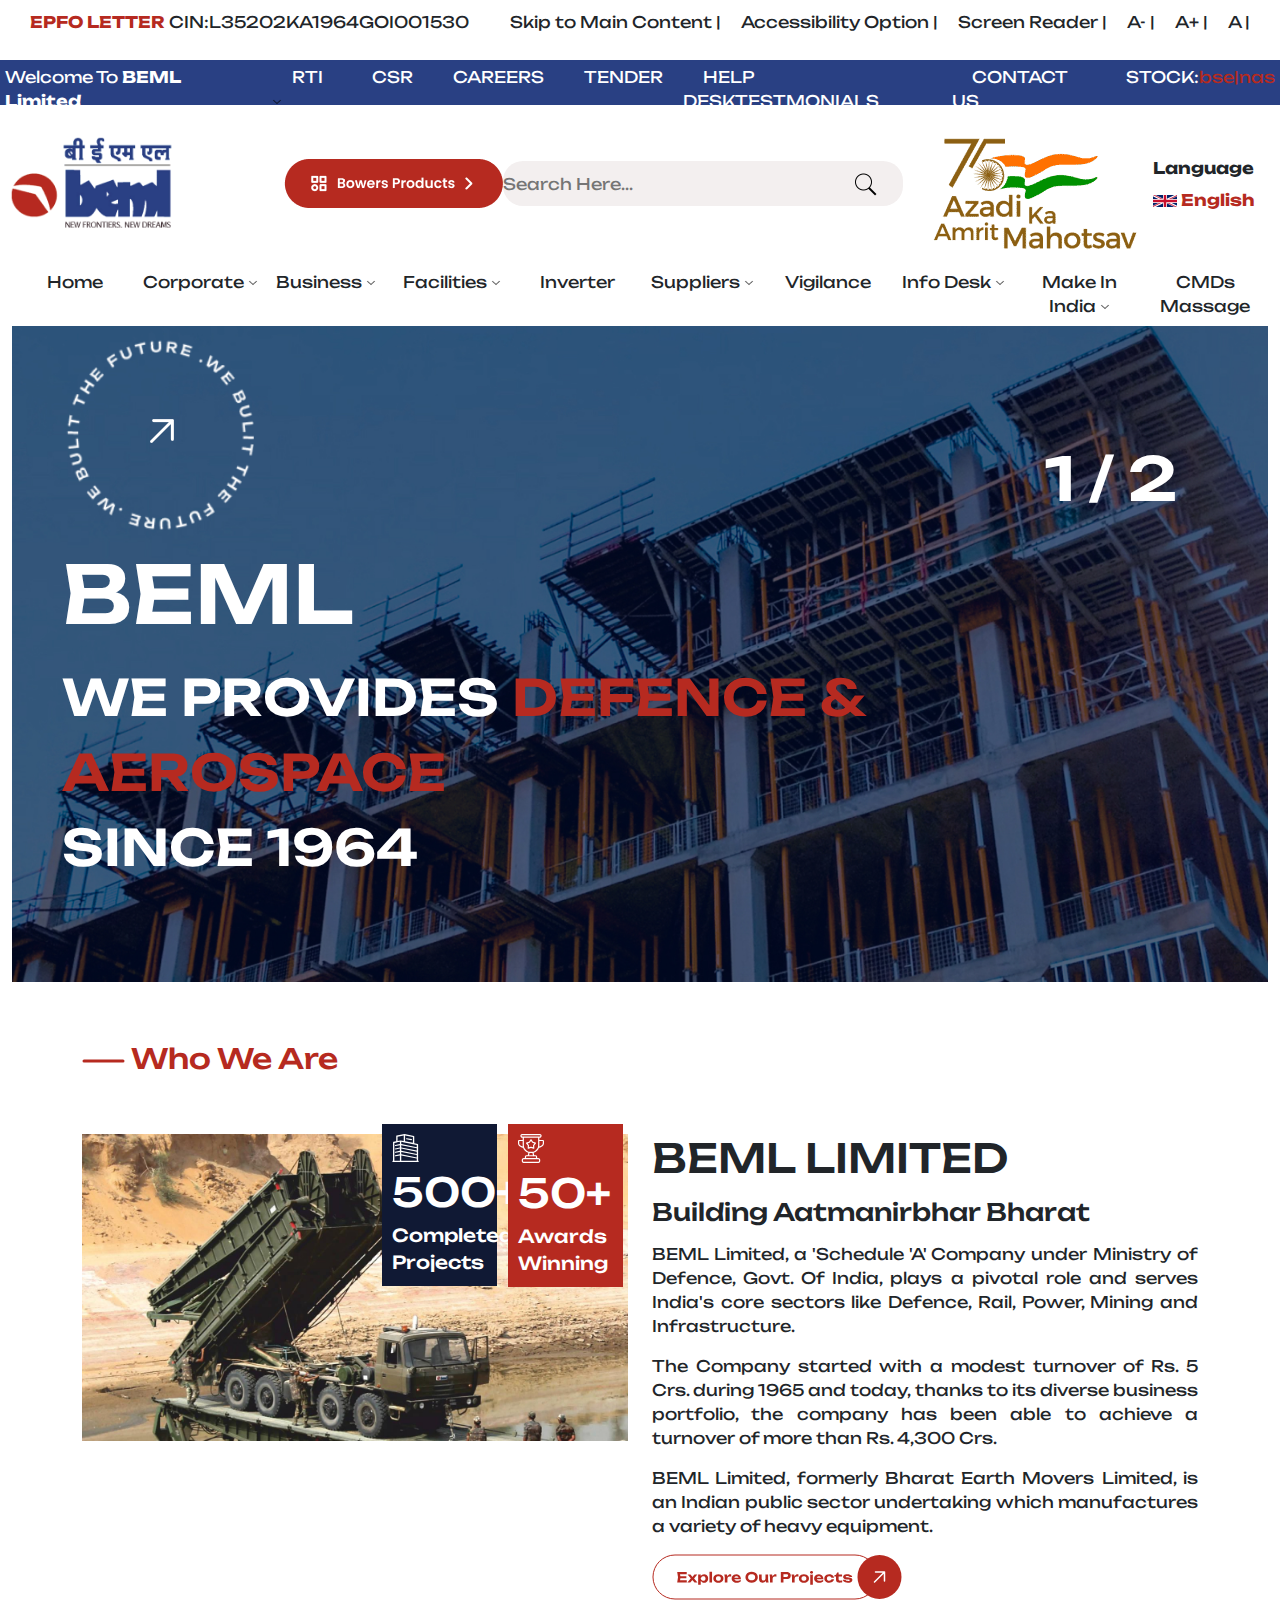
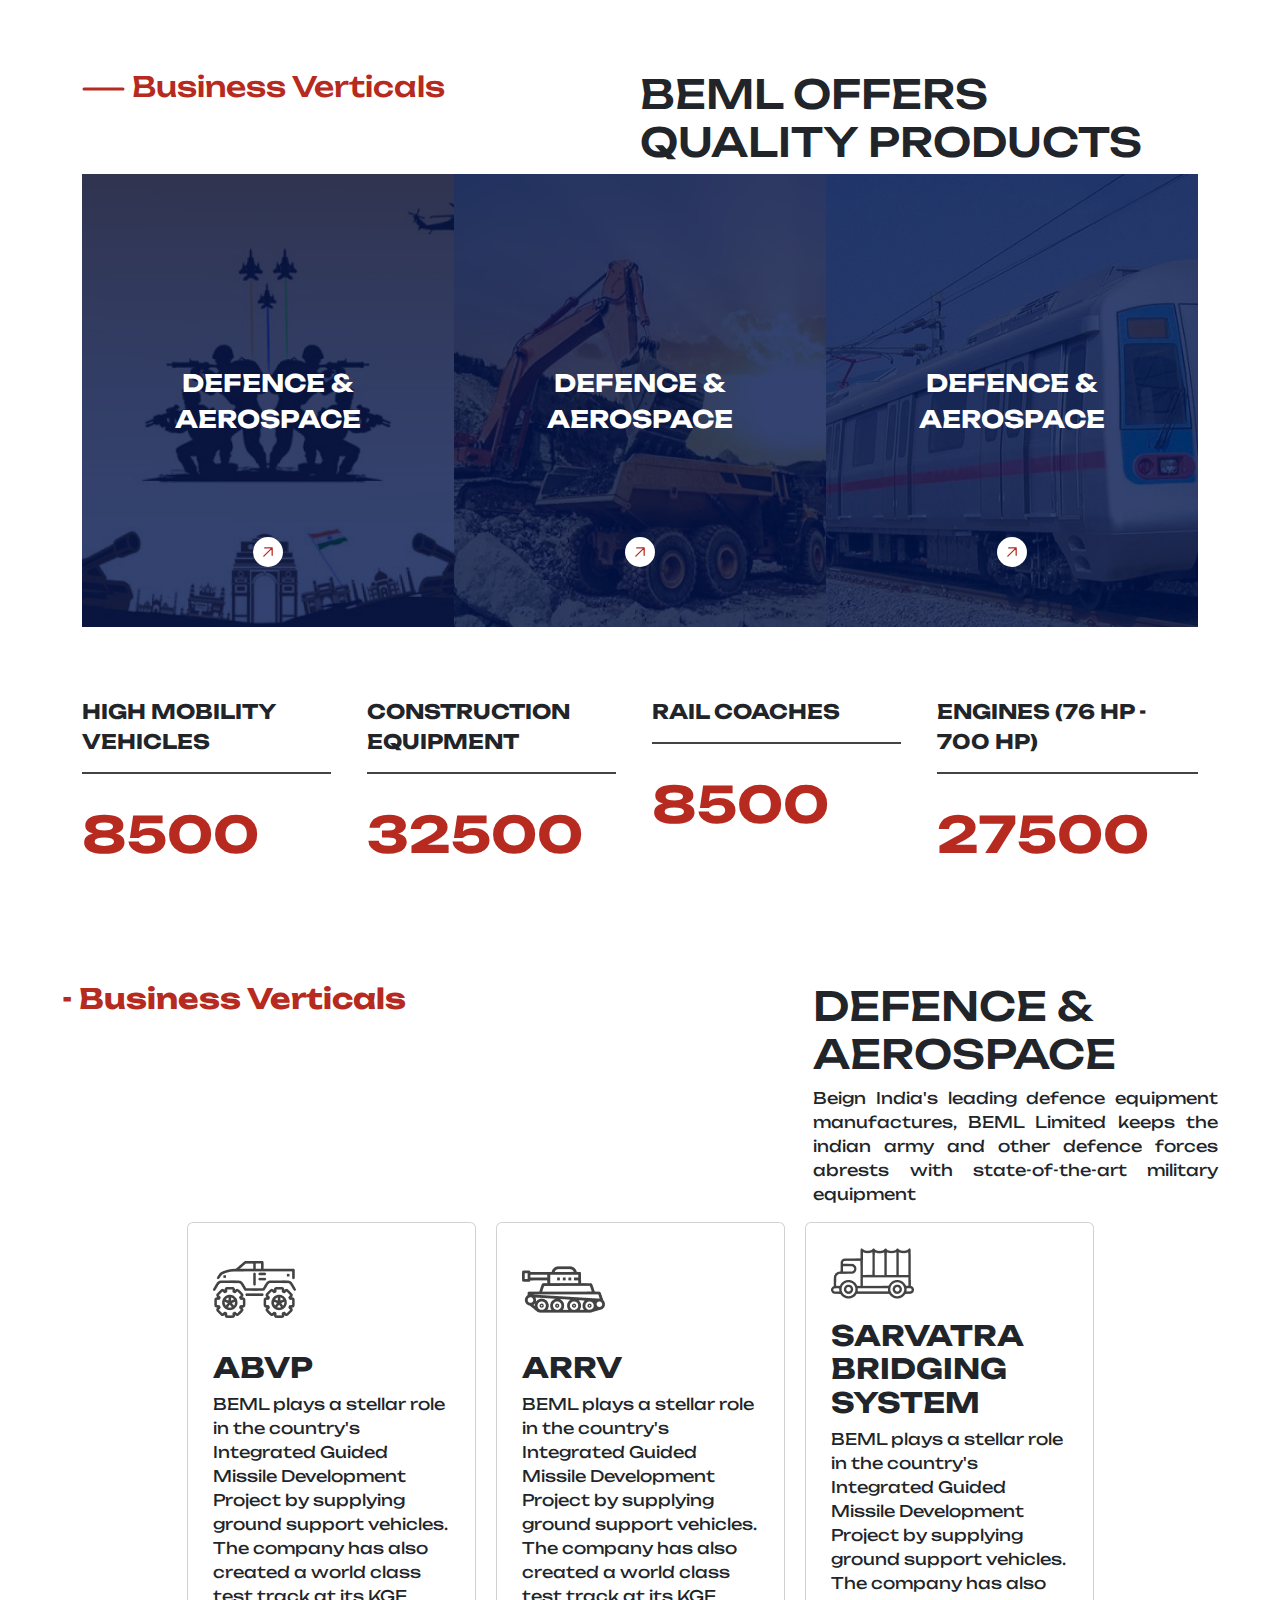
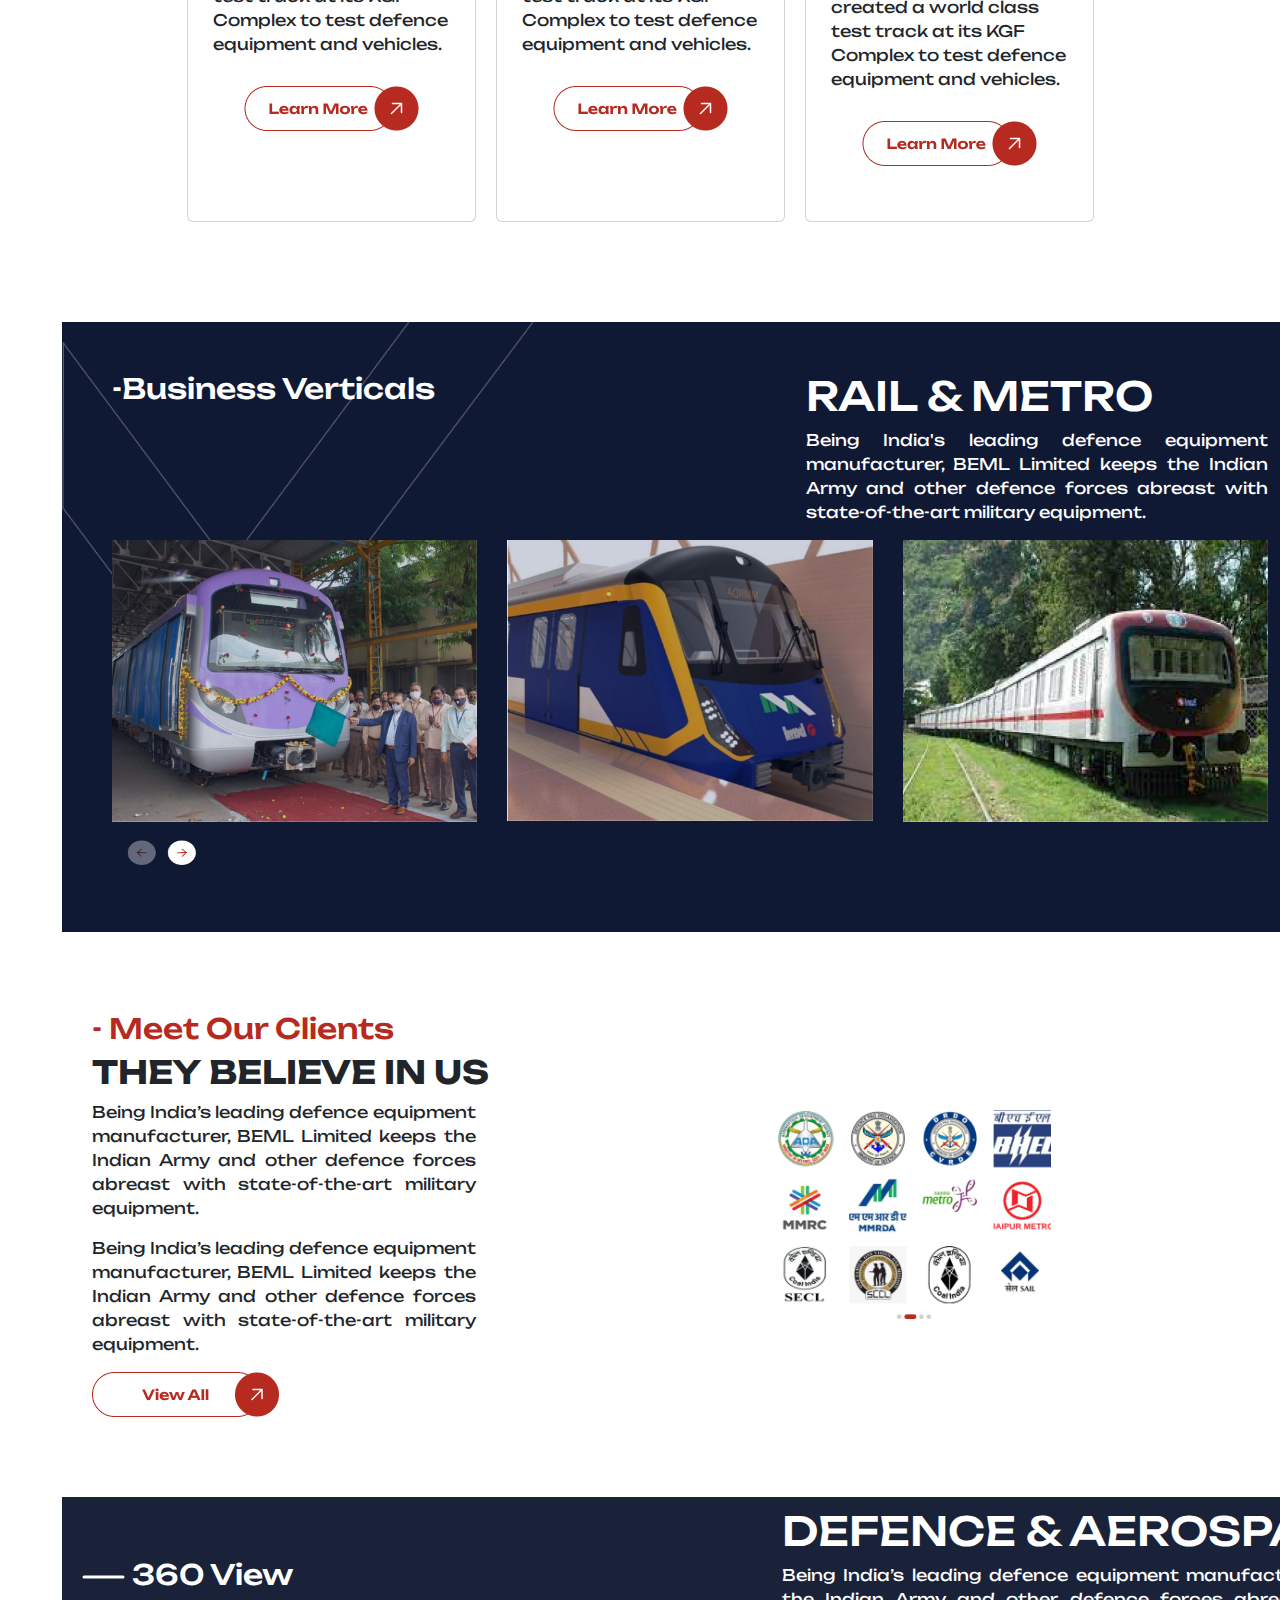
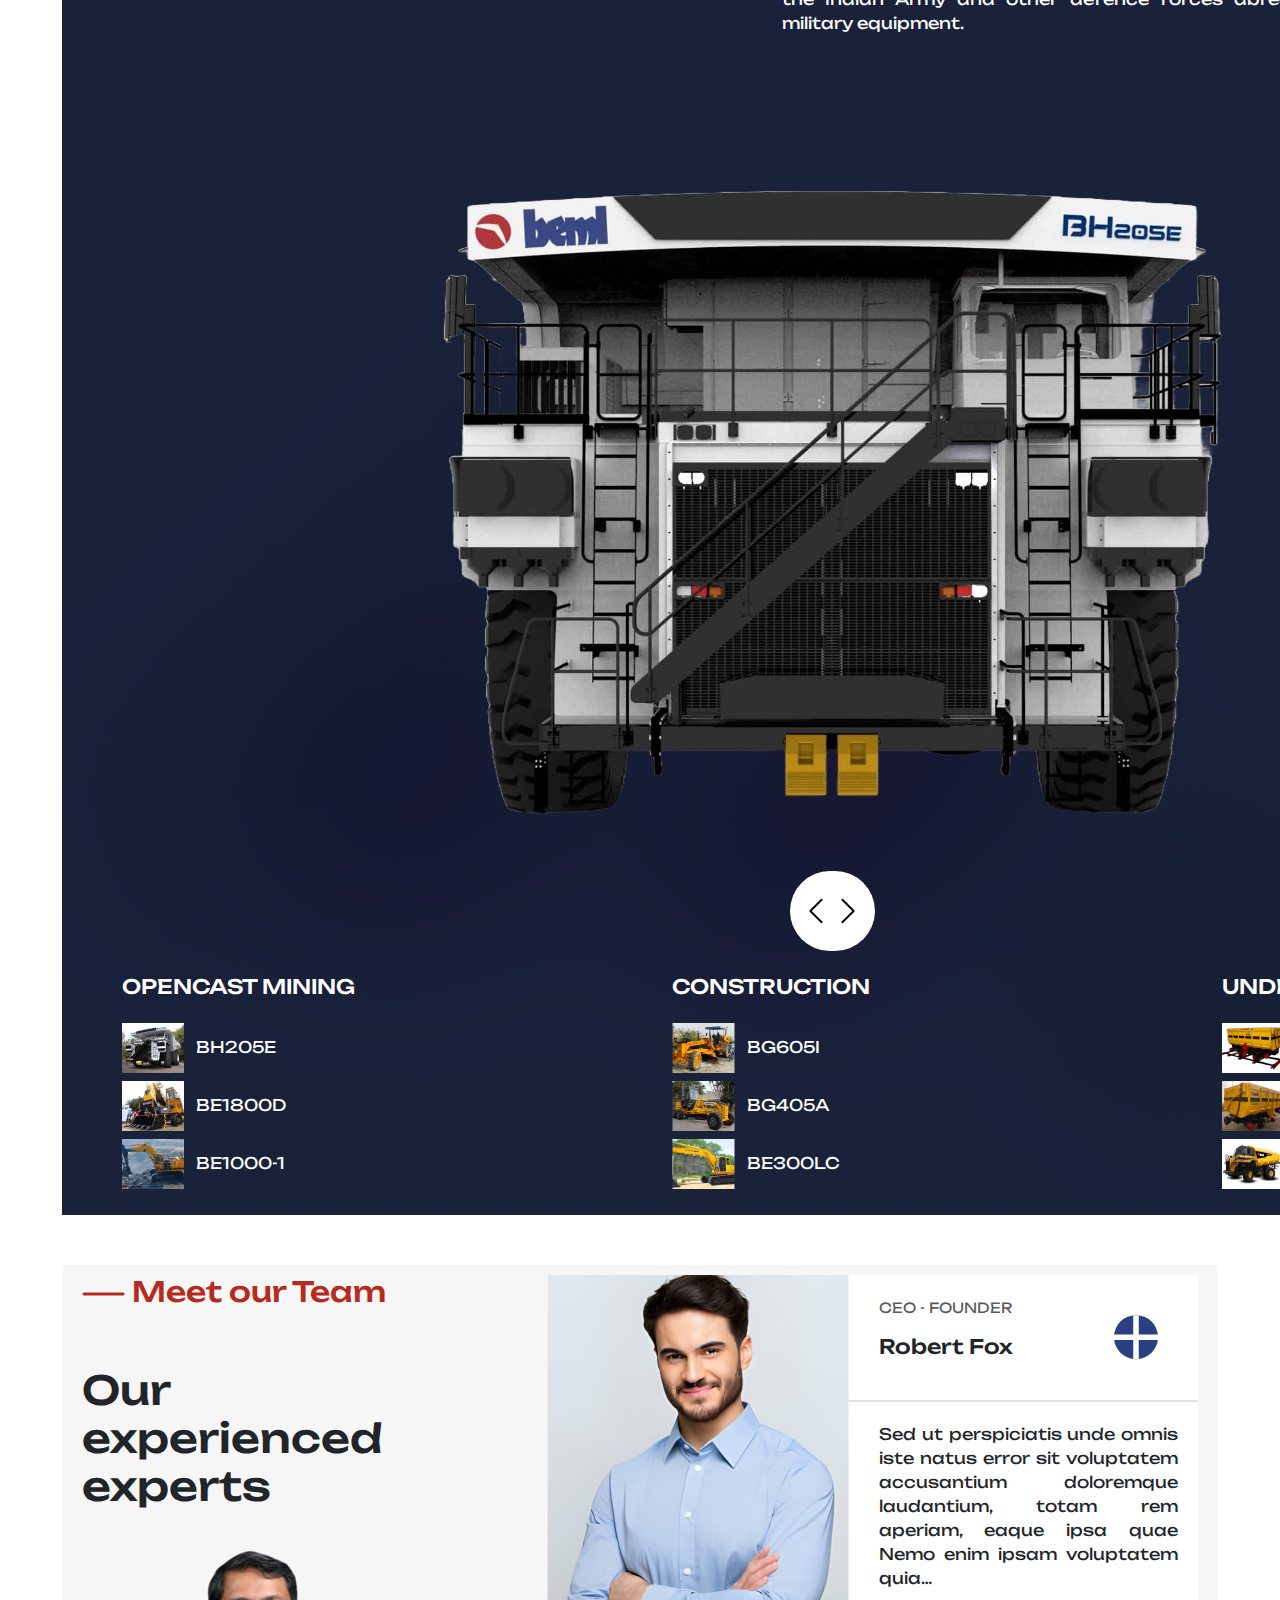
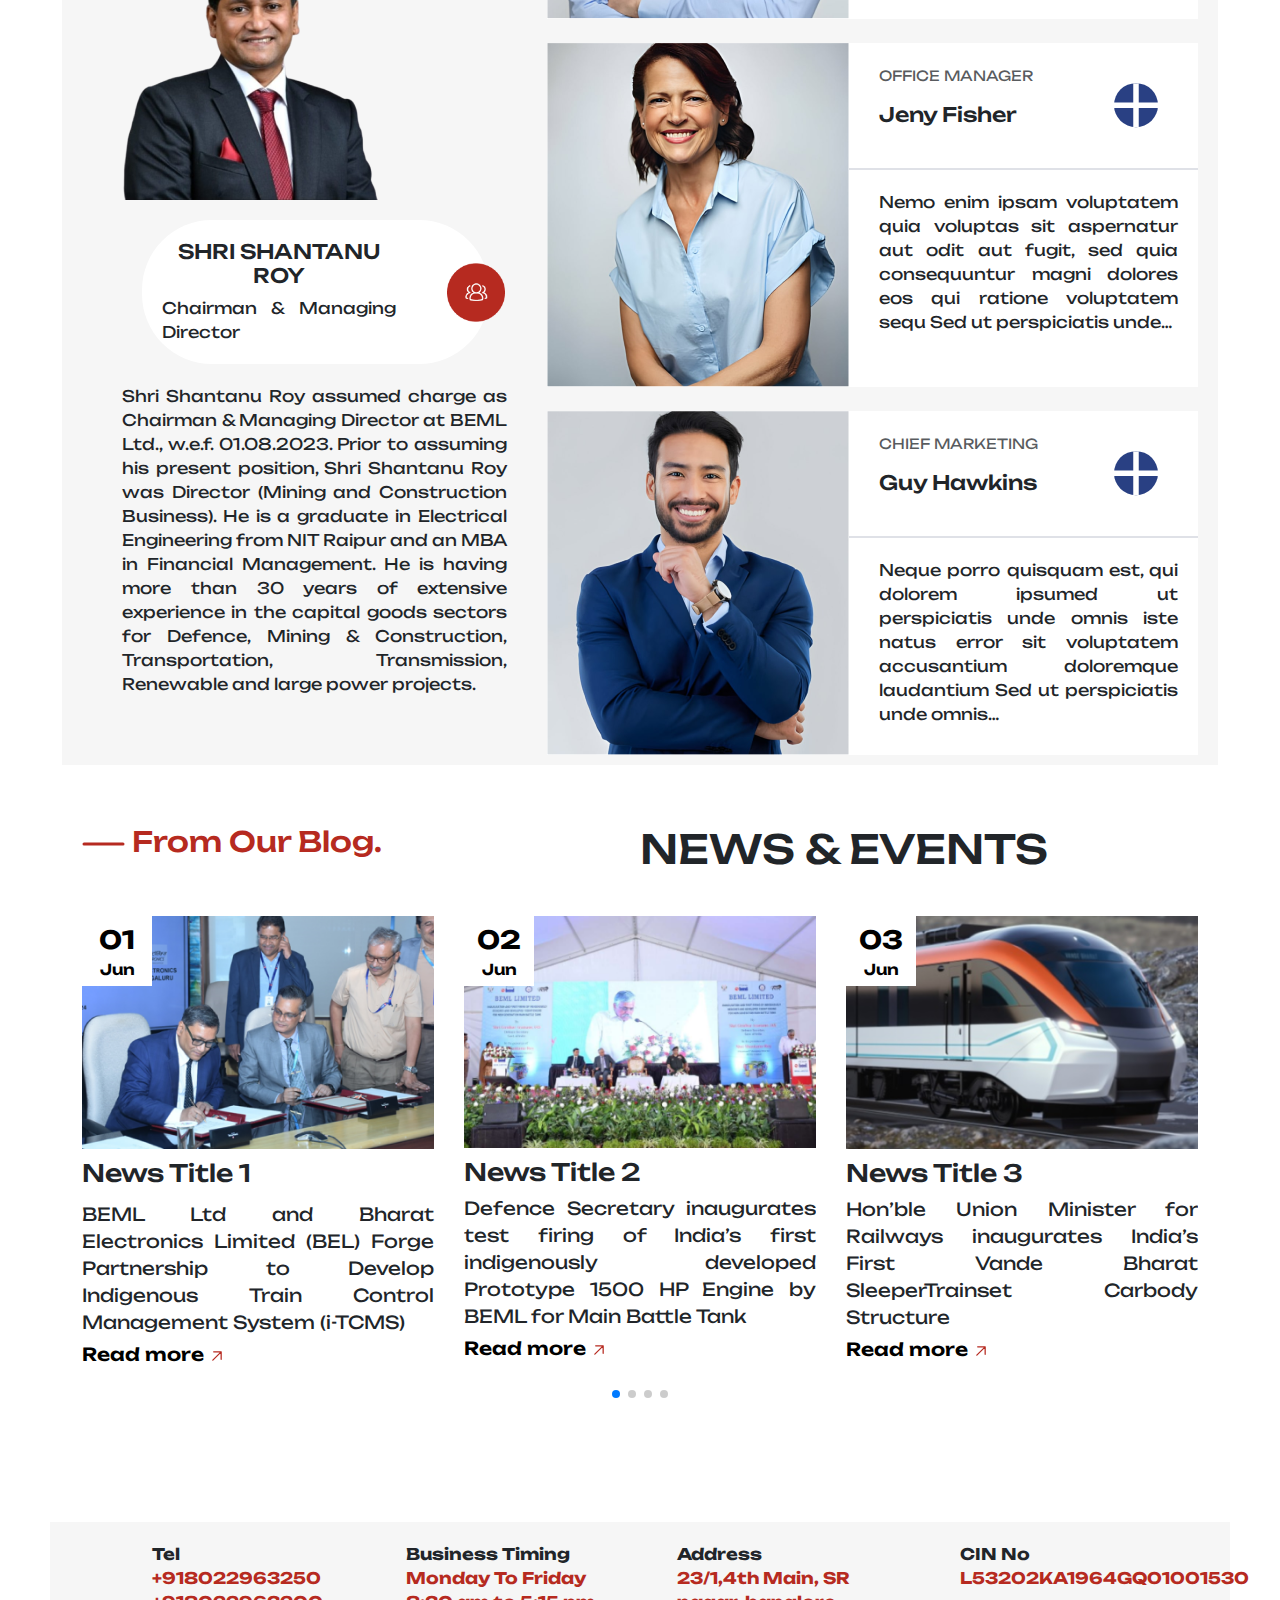
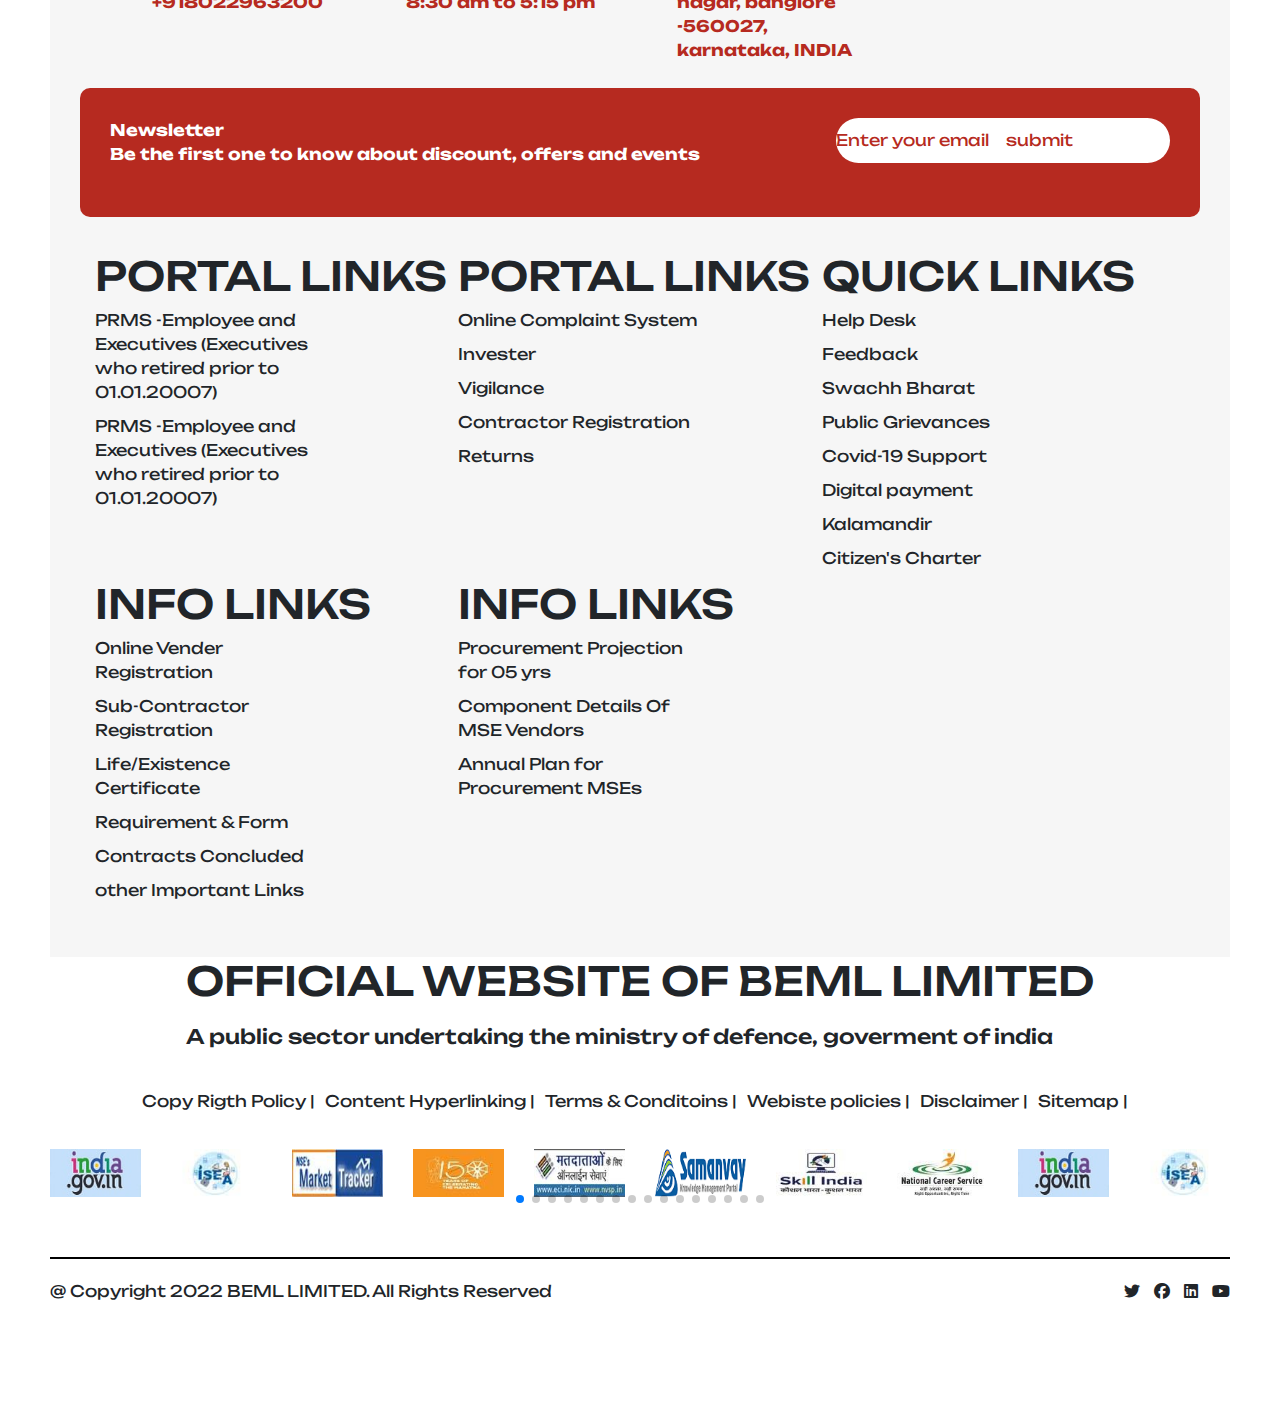
==== commit 84ed8abf: "main image line bottom completed." ====
--- a/index.html
+++ b/index.html
@@ -156,9 +156,9 @@
                                 <label>WE PROVIDES <span class="title-tag"> DEFENCE & AEROSPACE</span></label></br>
                                 <label>SINCE 1964</label>
                             </div>
-                            <div class="line"></div>
-
-                            <div class="">
+                           
+                            <div class="line-bottom">
+                                <div class="line"></div>
                                 <div class="row">
                                     <div class="explor-btn d-flex ">
                                         <div>
@@ -187,9 +187,9 @@
                                 <label>WE PROVIDES <span class="title-tag"> DEFENCE & AEROSPACE</span></label></br>
                                 <label>SINCE 1964</label>
                             </div>
-                            <div class="line"></div>
-
-                            <div class="">
+                            
+                            <div class="line-bottom">
+                                <div class="line"></div>
                                 <div class="row">
                                     <div class="explor-btn d-flex ">
                                         <div>
@@ -779,6 +779,7 @@
 
     <script src="https://cdn.jsdelivr.net/npm/swiper@11/swiper-bundle.min.js"></script>
     <script src="public/js/slider.js"></script>
+    <script src="public/js/HideAndShowDiv.js"></script>
     <script>
         $(document).ready(function() {
             $(".product")
@@ -795,20 +796,6 @@
                 .initTreeSixty();
         });
     </script>
-
-    <script>
-        const triggerDiv = document.getElementById('triggerDiv');
-        const hoverDiv = document.getElementById('hoverDiv');
-    
-        triggerDiv.addEventListener('mouseenter', () => {
-        hoverDiv.style.display = 'block';
-        });
-    
-        triggerDiv.addEventListener('mouseleave', () => {
-        hoverDiv.style.display = 'none';
-        });
-    </script>
-
 </body>
 </html>
 
--- a/public/css/style.css
+++ b/public/css/style.css
@@ -294,6 +294,11 @@
   border: 1px solid white ;
   margin-top: 50px;
   margin-bottom: 50px;
+}
+
+.line-bottom {
+  margin-top: 18%;
+  bottom: 0;
 }
 
 /**  main flued rotation image text start */
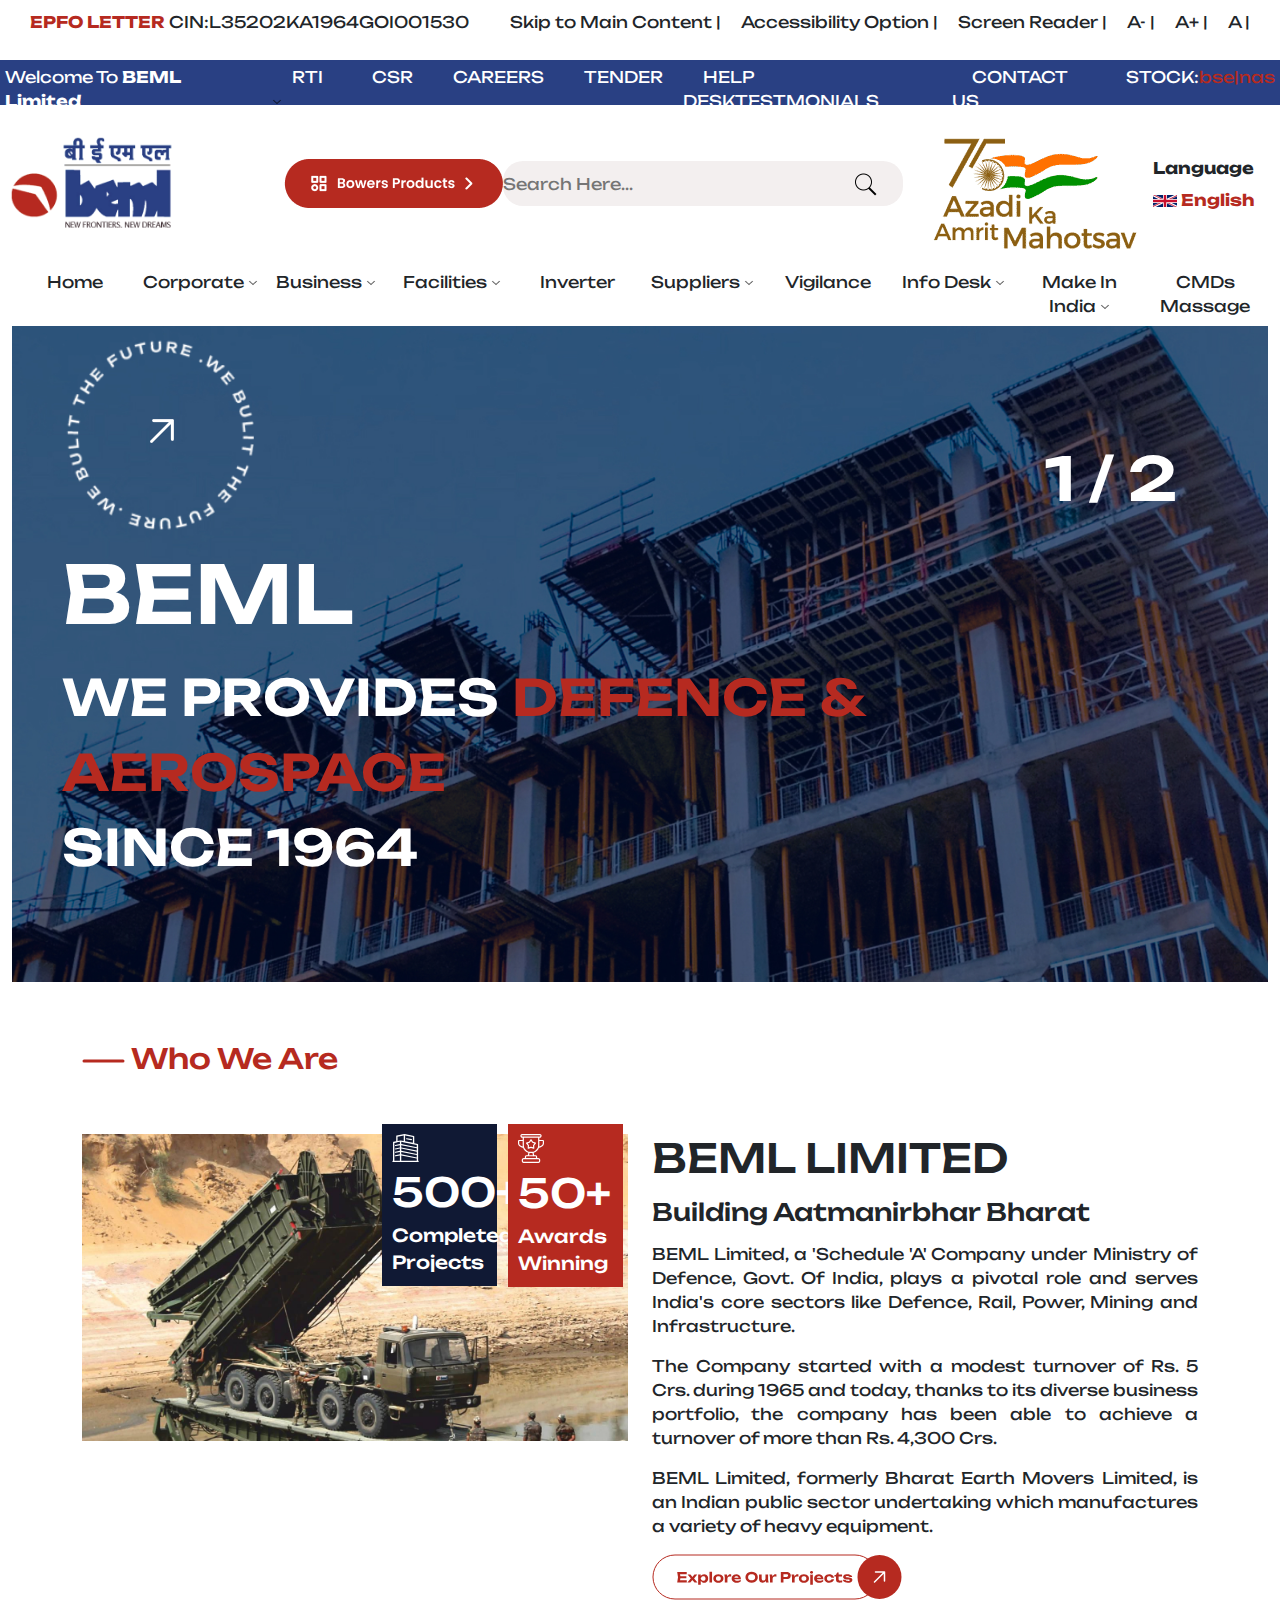
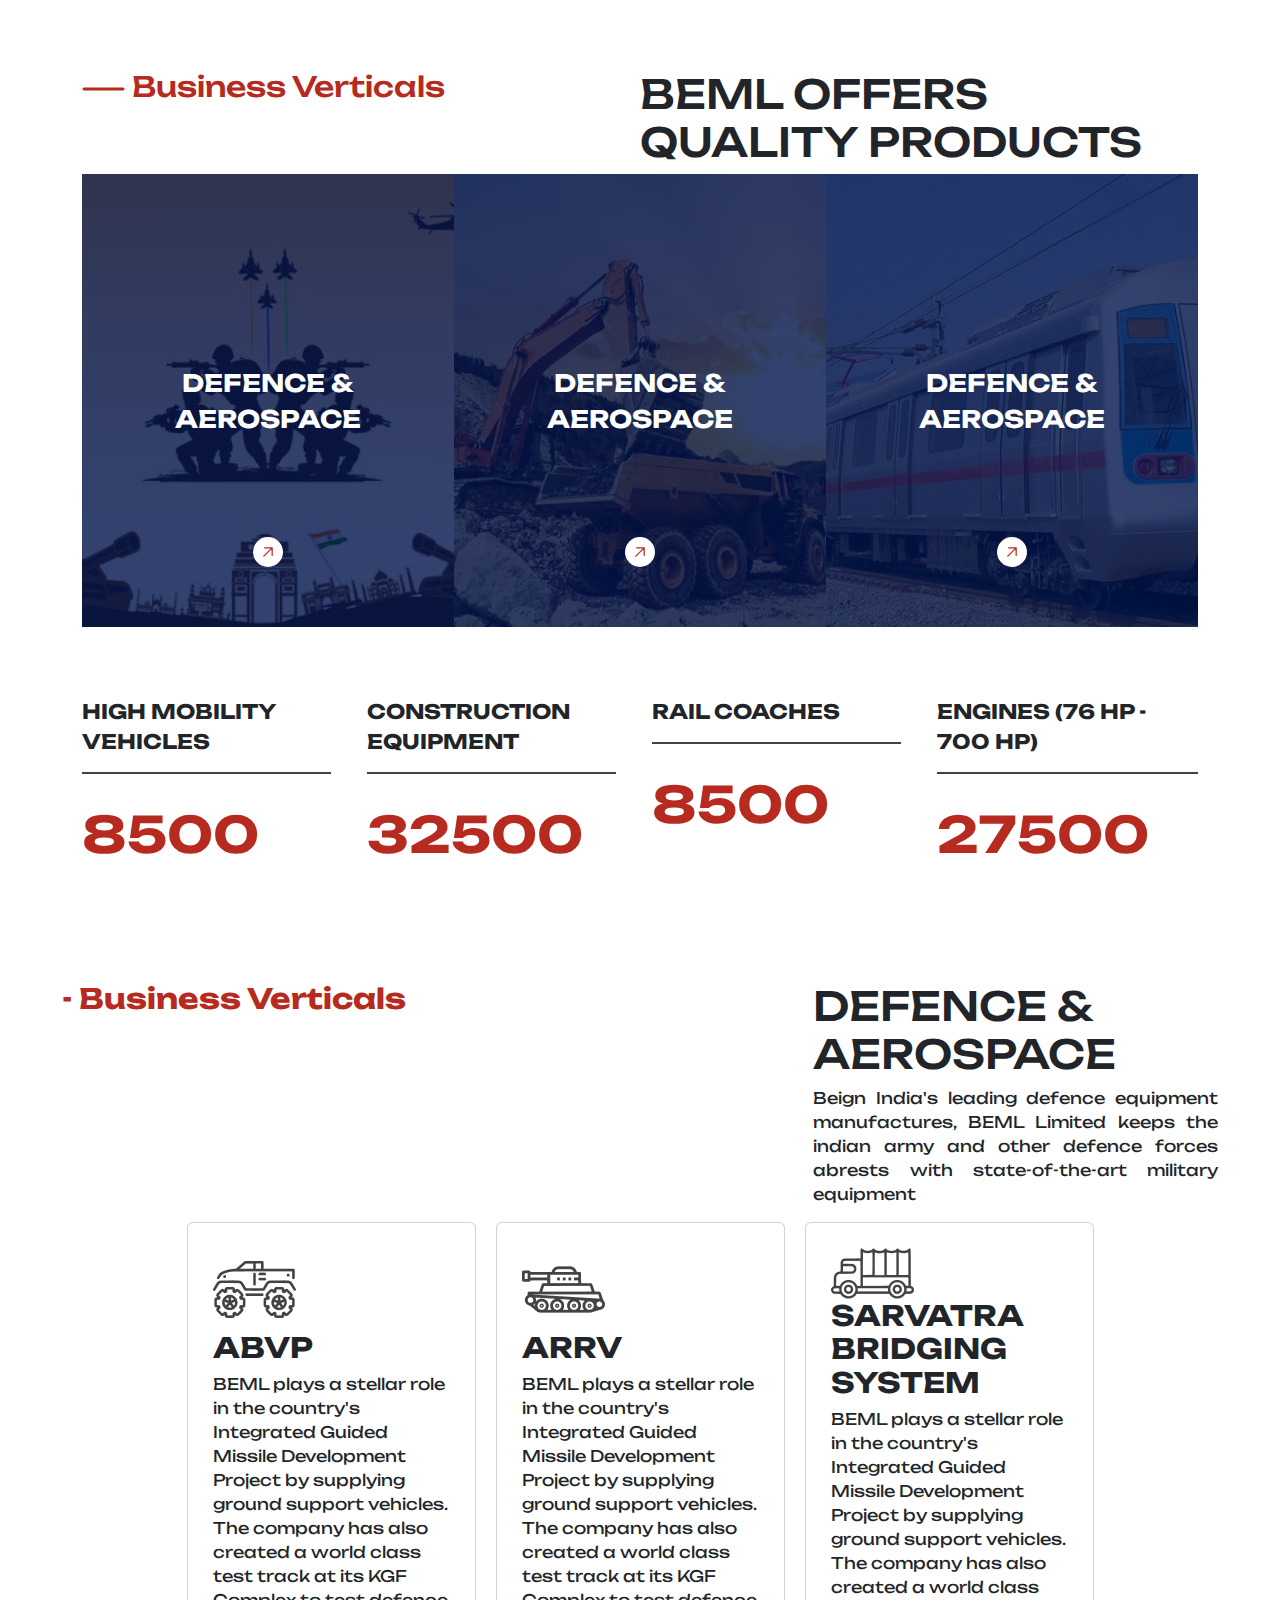
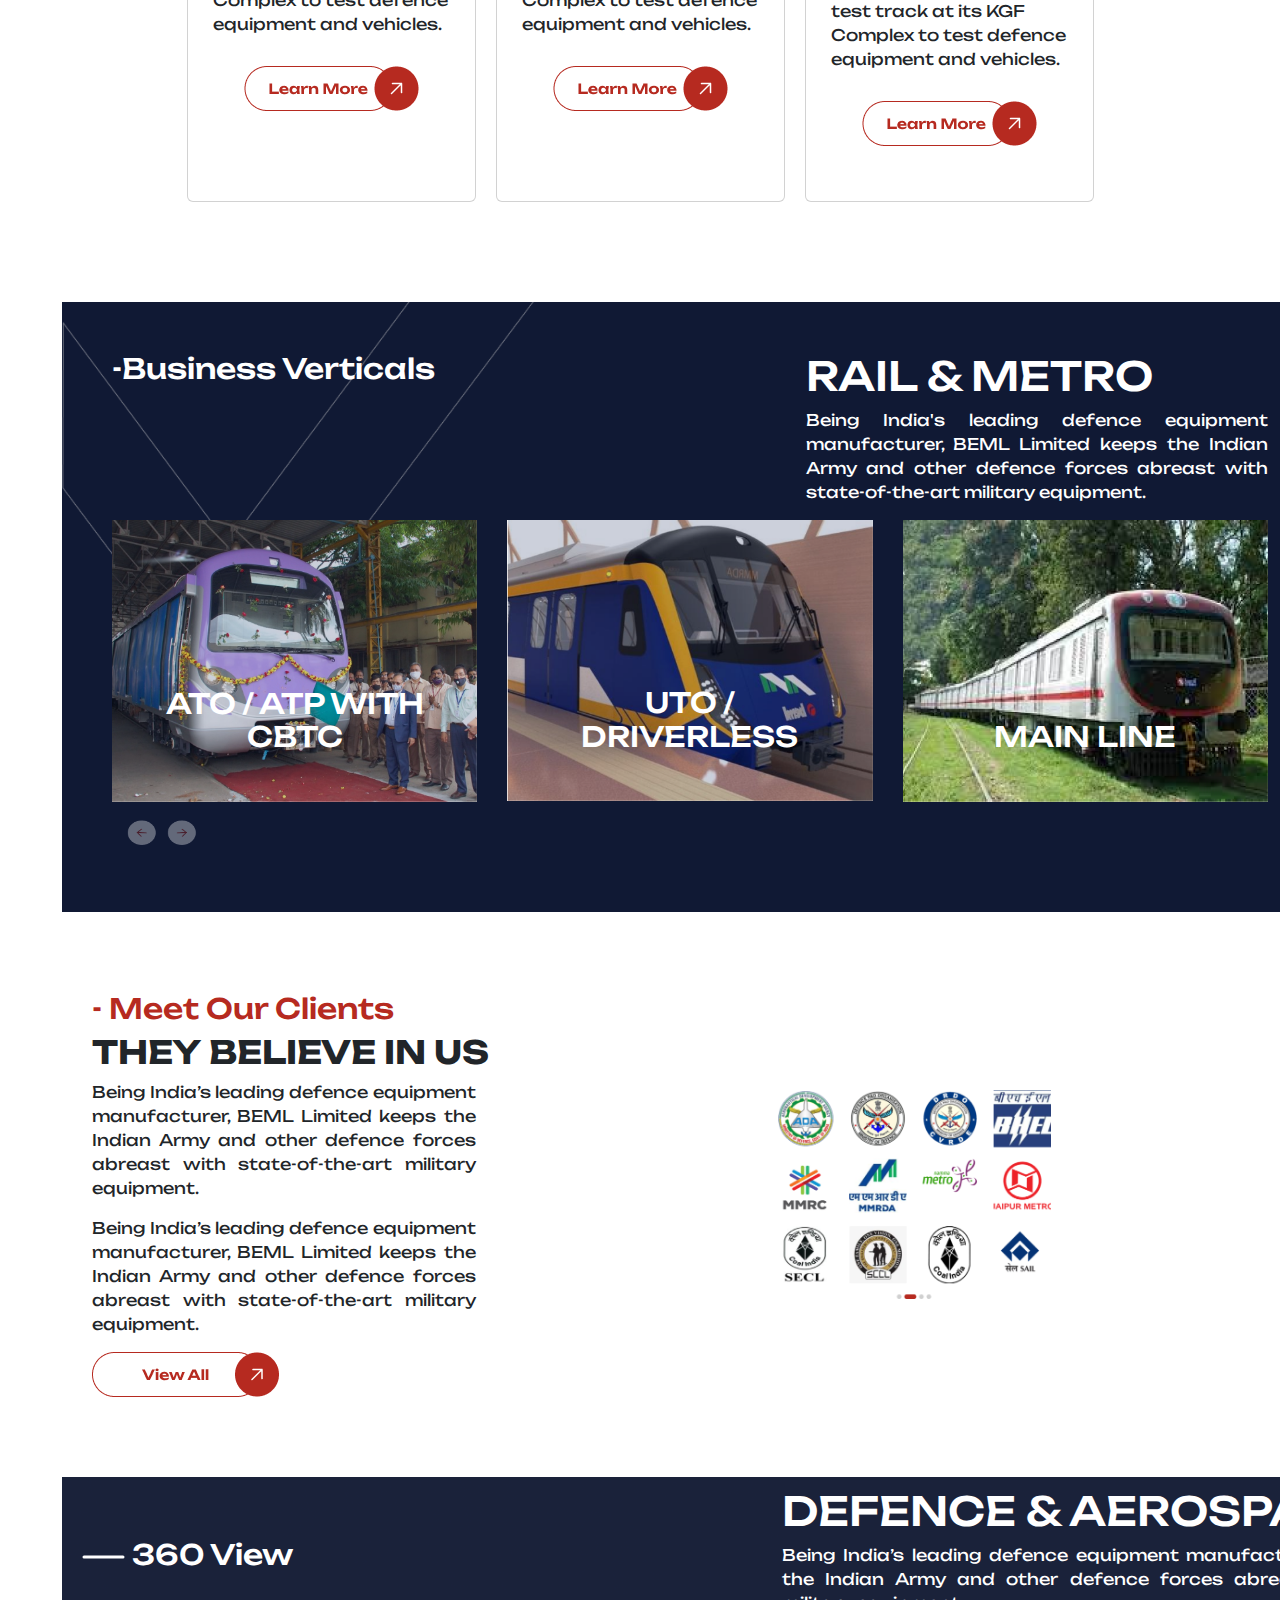
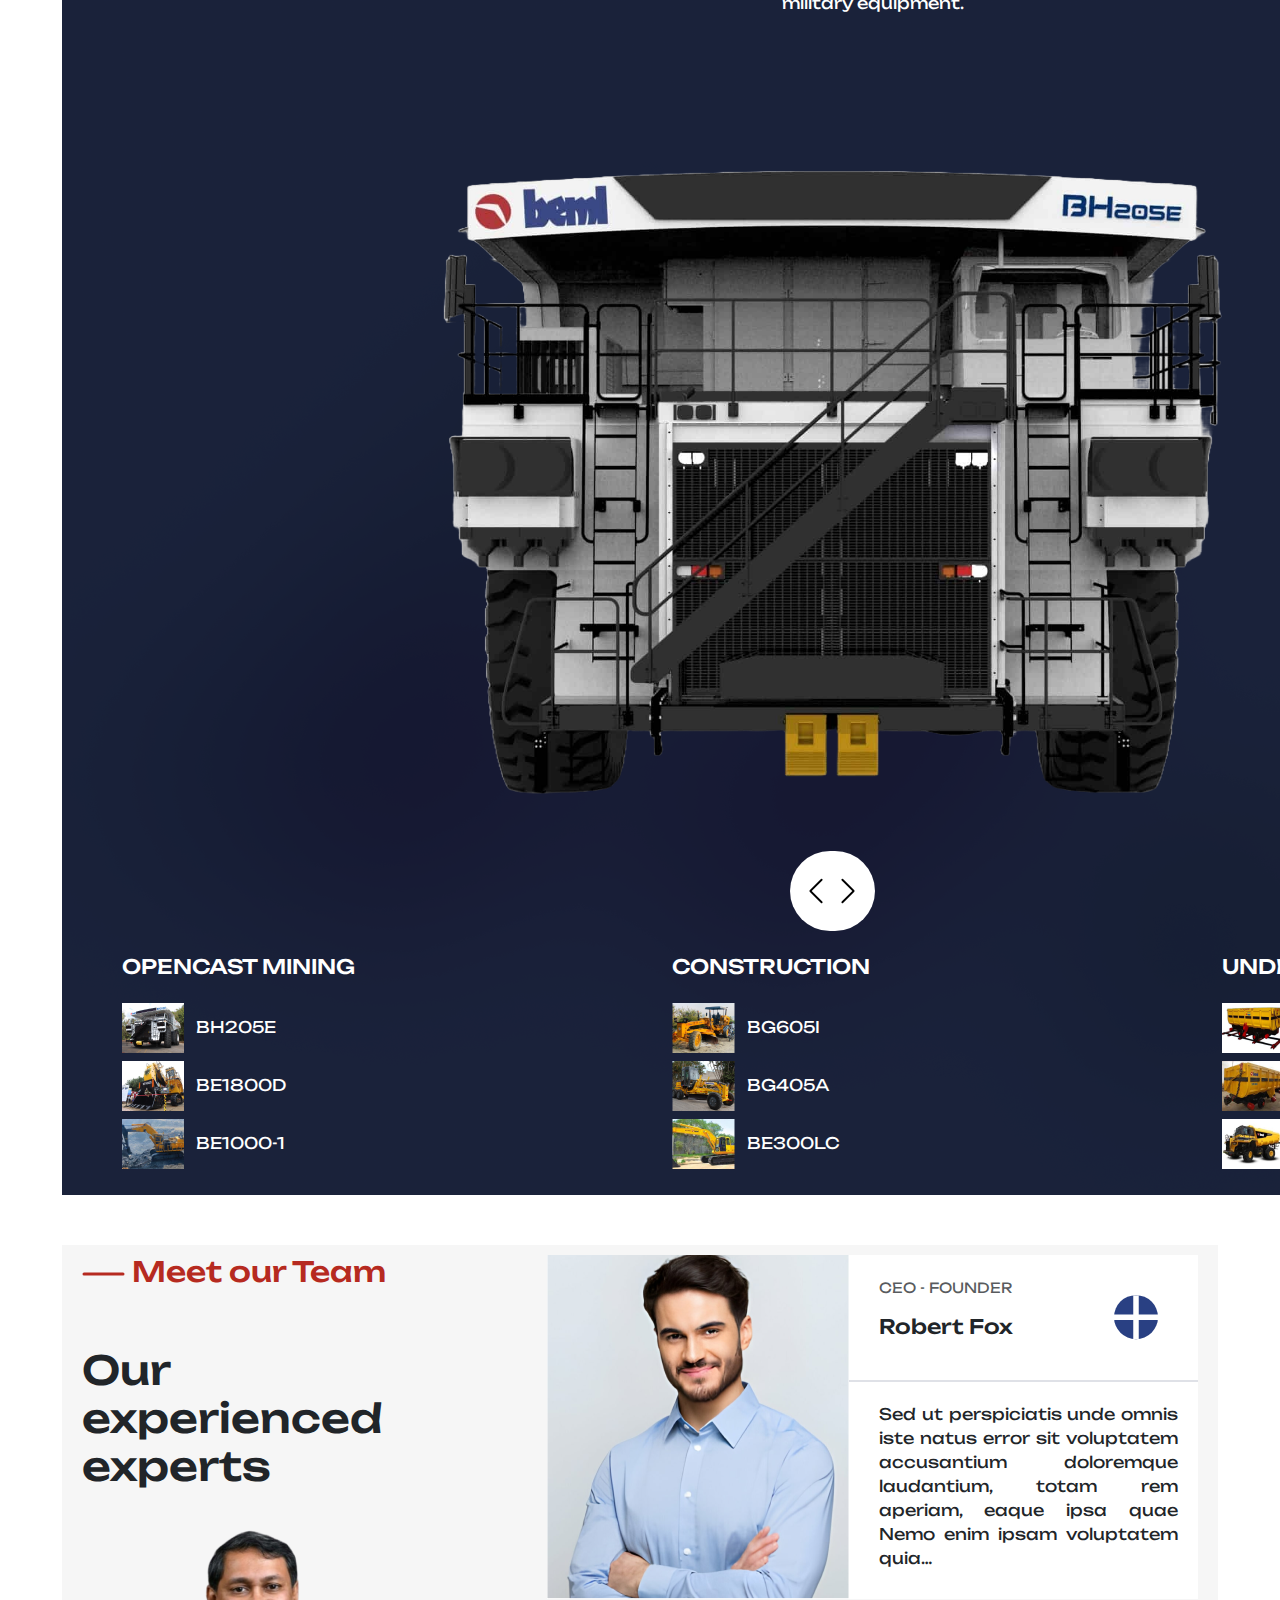
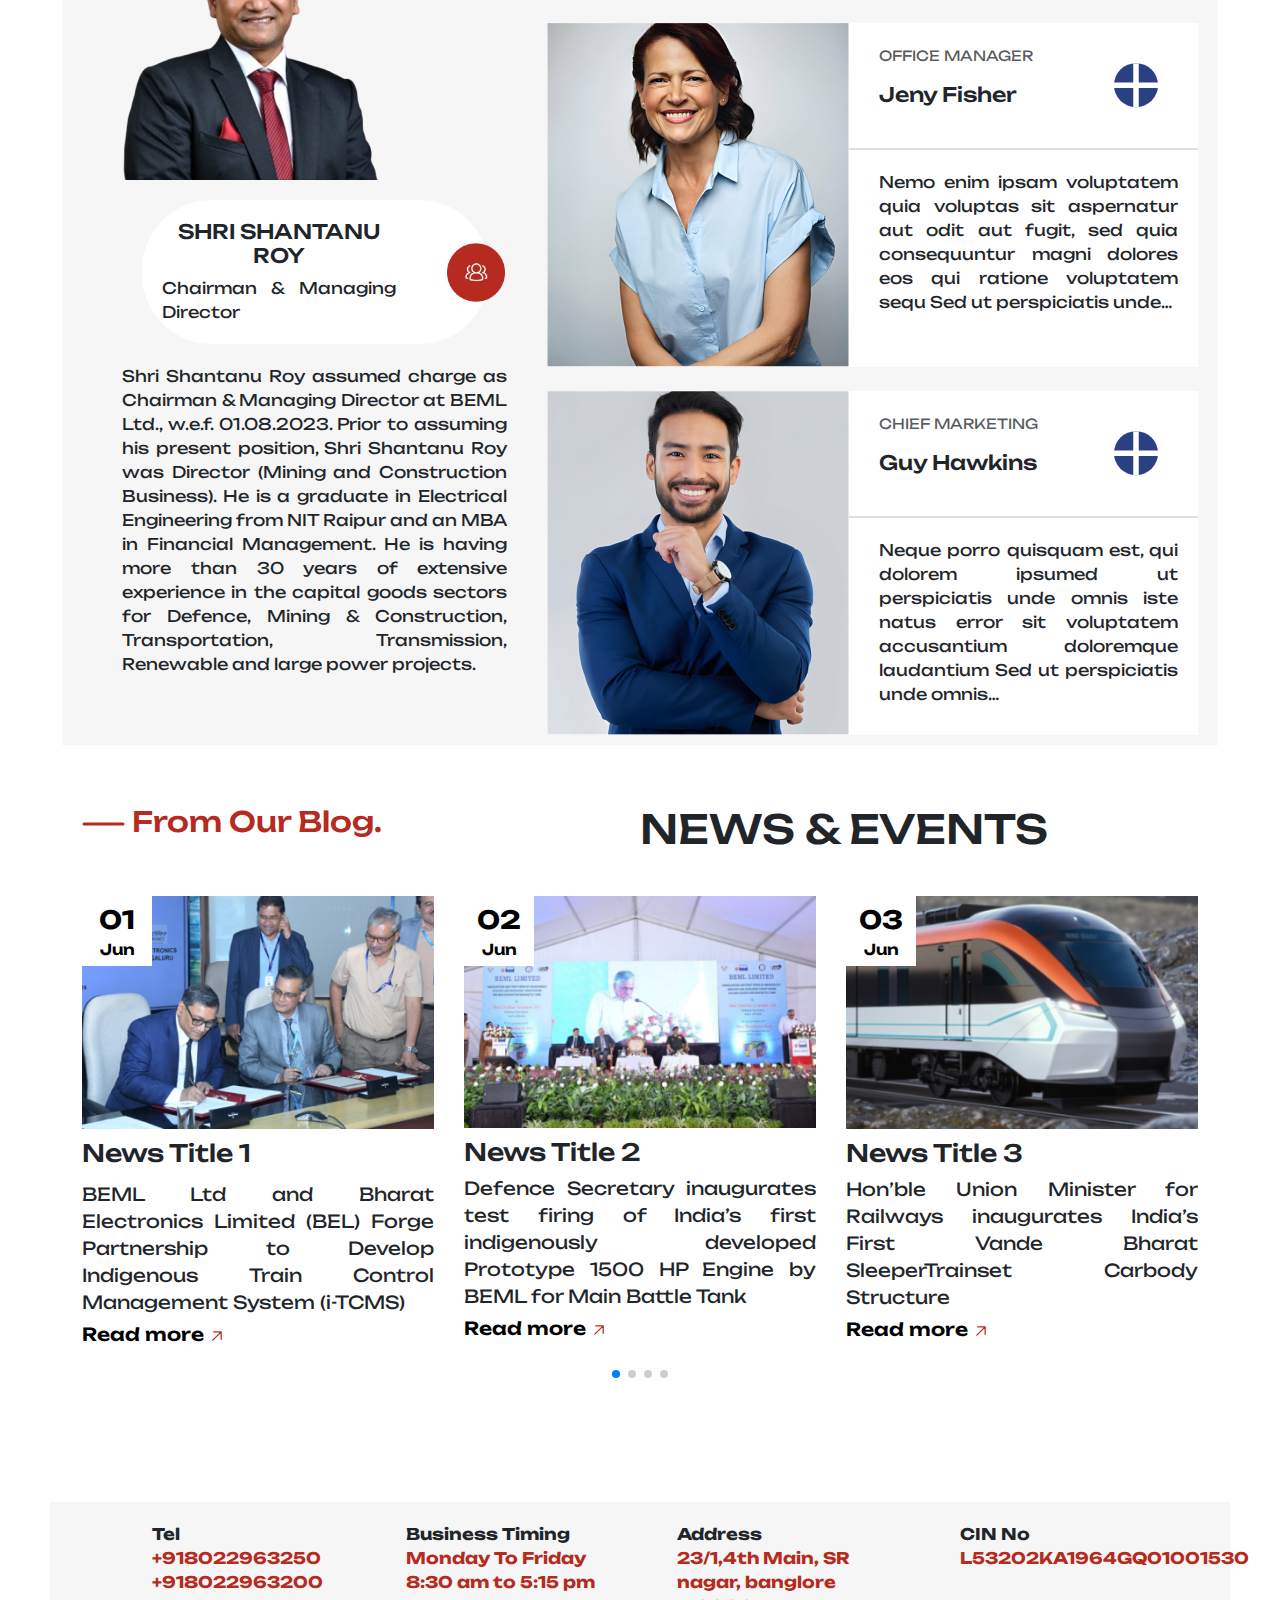
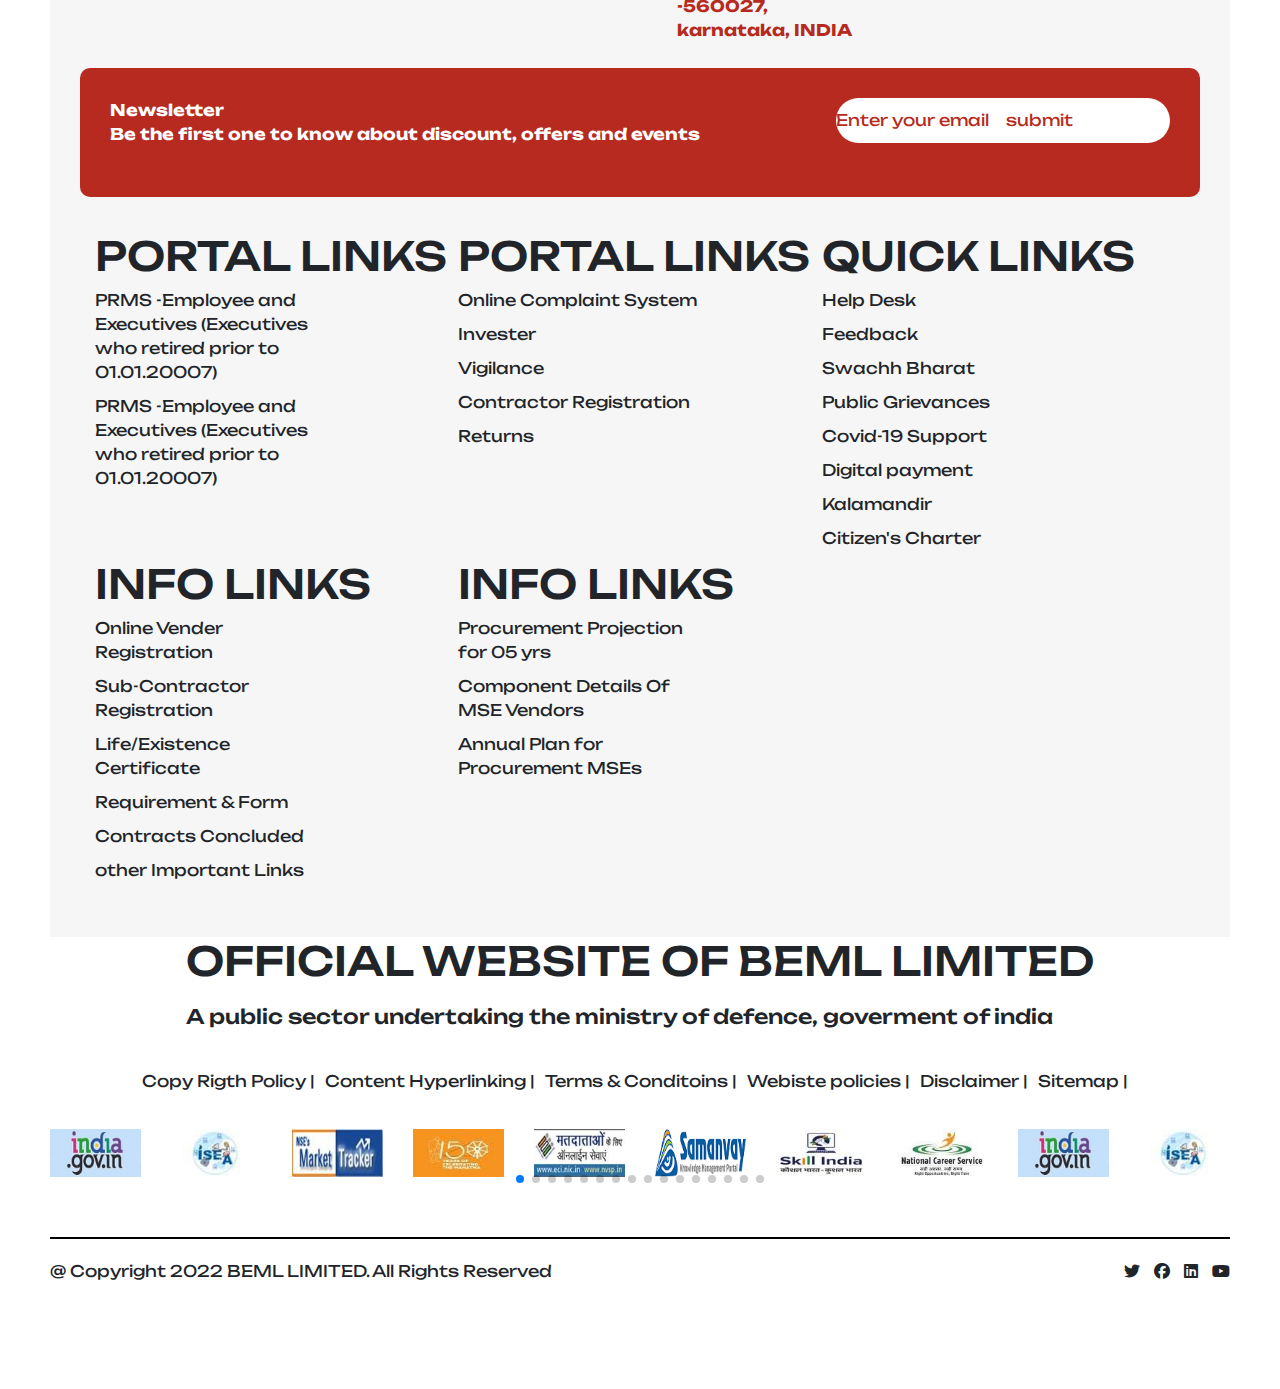
==== commit 1c2df7cc: "all page compeletd with animation." ====
--- a/index.html
+++ b/index.html
@@ -251,18 +251,26 @@
                 <h1 class="col">BEML OFFERS QUALITY PRODUCTS</h1>
             </div>
             <div class="d-flex">
-                <div class="item">
-                    <img src="public/images/defence.png" alt="Defence & Aerospace">
+                <div class="item"
+                onmouseenter="handleHover('public/images/card_items/Rectangle_2.png', 'public/images/mining.png', 'public/images/rail.png')" 
+                onmouseleave="handleHover('public/images/defence.png', 'public/images/mining.png', 'public/images/rail.png')">
+                    <img id="hover-img" src="public/images/defence.png" alt="Defence & Aerospace">
                     <span>DEFENCE & AEROSPACE</span>
                     <button class="button"><img src="public/images/up-right-arrow.svg" alt=""></button>
                 </div>
-                <div class="item">
-                    <img src="public/images/mining.png" alt="Mining">
+                  
+                <div class="item" 
+                onmouseenter="handleHover('public/images/defence.png', 'public/images/card_items/Rectangle_1.png', 'public/images/rail.png')" 
+                onmouseleave="handleHover('public/images/defence.png', 'public/images/mining.png', 'public/images/rail.png')">
+                    <img id="hover-img2" src="public/images/mining.png" alt="Mining">
                     <span>DEFENCE & AEROSPACE</span>
                     <button class="button"><img src="public/images/up-right-arrow.svg" alt=""></button>
                 </div>
-                <div class="item">
-                    <img src="public/images/rail.png" alt="Rail">
+    
+                <div class="item"
+                onmouseenter="handleHover('public/images/defence.png', 'public/images/mining.png', 'public/images/card_items/Rectangle_3.png')" 
+                onmouseleave="handleHover('public/images/defence.png', 'public/images/mining.png', 'public/images/rail.png')">
+                    <img id="hover-img3" src="public/images/rail.png" alt="Rail">
                     <span>DEFENCE & AEROSPACE</span>
                     <button class="button"><img src="public/images/up-right-arrow.svg" alt=""></button>
                 </div>
@@ -305,8 +313,8 @@
                 </div>
             </div>
             <div class="allcard col-lg-12">
-                <div class="card col-lg-4">
-                    <div class="images"><img src="public/images/monster-truck.png" alt=""></div>
+                <div class="card col-lg-4 " id="card1">
+                    <div ><img src="public/images/monster-truck.png" alt=""></div>
                     <div class="name"><h3>ABVP</h3></div>
                     <div class="description">BEML plays a stellar role in the country's 
                         Integrated Guided Missile Development Project by supplying ground support vehicles. 
@@ -315,8 +323,8 @@
                     </div>
                     <div class="learn-btn"><a href="#"></a><img src="public/images/btn-arrow.png" alt=""></a></div>
                 </div>
-                <div class="card col-lg-4">
-                    <div class="images"><img src="public/images/tank_1.png" alt=""></div>
+                <div class="card col-lg-4" id="card2">
+                    <div ><img src="public/images/tank_1.png" alt=""></div>
                     <div class="name"><h3>ARRV</h3></div>
                     <div class="description">BEML plays a stellar role in the country's 
                         Integrated Guided Missile Development Project by supplying ground support vehicles. 
@@ -325,8 +333,8 @@
                     </div>
                     <div class="learn-btn"><a href="#"></a><img src="public/images/btn-arrow.png" alt=""></a></div>
                 </div>
-                <div class="card col-lg-4">
-                    <div class="images"><img src="public/images/Group.png" alt=""></div>
+                <div class="card col-lg-4" id="card3">
+                    <div ><img src="public/images/Group.png" alt=""></div>
                     <div class="name"><h3>SARVATRA BRIDGING SYSTEM</h3></div>
                     <div class="description">BEML plays a stellar role in the country's 
                         Integrated Guided Missile Development Project by supplying ground support vehicles. 
@@ -335,7 +343,7 @@
                     </div>
                     <div class="learn-btn"><a href="#"></a><img src="public/images/btn-arrow.png" alt=""></a></div>
                 </div>
-            </div>        
+            </div>
         </div>
         <!-- items-6 -->
         <div class="items-6">
@@ -352,13 +360,16 @@
             <div class="itemslider-6">
                 <div class="swiper mySwipermaxx">
                     <div class="swiper-wrapper">
-                        <div class="swiper-slide"><img src="public/images/train-1.1.png" alt=""></div>
-                        <div class="swiper-slide"><img src="public/images/train-2.png" alt=""></div>
-                        <div class="swiper-slide"><img src="public/images/train-3.png" alt=""></div>
-
-                        <div class="swiper-slide"><img src="public/images/train-1.1.png" alt=""></div>
-                        <div class="swiper-slide"><img src="public/images/train-2.png" alt=""></div>
-                        <div class="swiper-slide"><img src="public/images/train-3.png" alt=""></div>
+                        <div class="swiper-slide"><img src="public/images/train-1.1.png" alt="">
+                            <h3>ATO / ATP WITH CBTC</h3>
+                        </div>
+                        <div class="swiper-slide"><img src="public/images/train-2.png" alt="">
+                            <h3>UTO / DRIVERLESS</h3>
+                        </div>
+                        <div class="swiper-slide"><img src="public/images/train-3.png" alt="">
+                            <h3>MAIN LINE</h3>
+                        </div>
+
                     </div>
                     <div class="swiper-pagination"></div>
 
@@ -783,19 +794,61 @@
     <script>
         $(document).ready(function() {
             $(".product")
-                .TreeSixtyImageRotate({
-                    totalFrames: 13,
-                    endFrame: 13,
-                    currentFrame: 0,
-                    extension: ".png",
-                    imagesFolder: "public/images/360view/",
-                    smallWidth: 1500,
-                    smallHeight: 900,
-                    imagePlaceholderClass: "images-placeholder",
-                })
-                .initTreeSixty();
+            .TreeSixtyImageRotate({
+                totalFrames: 13,
+                endFrame: 13,
+                currentFrame: 0,
+                extension: ".png",
+                imagesFolder: "public/images/360view/",
+                smallWidth: 1500,
+                smallHeight: 900,
+                imagePlaceholderClass: "images-placeholder",
+            })
+            .initTreeSixty();
         });
     </script>
+    <script>
+        function handleHover(imgSrc1, imgSrc2, imgSrc3) {
+            const hoverImg = document.getElementById("hover-img");
+            const hoverImg2 = document.getElementById("hover-img2");
+            const hoverImg3 = document.getElementById("hover-img3");
+            
+            hoverImg.src = imgSrc1;
+            hoverImg2.src = imgSrc2;
+            hoverImg3.src = imgSrc3;
+        }
+    </script>
+
+    <script>
+        document.addEventListener("DOMContentLoaded", function() {
+            const card1 = document.getElementById('card1');
+            const card2 = document.getElementById('card2');
+            const card3 = document.getElementById('card3');
+
+            function addCardHoverEvents(card, imageUrl) {
+                card.addEventListener('mouseover', function() {
+                    card.style.color = "white";
+                    card.style.backgroundImage = `url('${imageUrl}')`;
+                    [card1, card2, card3].forEach(c => {
+                        if (c !== card) {
+                            c.style.color = "black";
+                            c.style.backgroundImage = "";
+                        }
+                    });
+                });
+
+                card.addEventListener('mouseout', function() {
+                    card.style.backgroundImage = "";
+                    card.style.color = "black";
+                });
+            }
+
+            addCardHoverEvents(card1, "public/images/card_items/Rectangle_2.png");
+            addCardHoverEvents(card2, "public/images/card_items/Rectangle_1.png");
+            addCardHoverEvents(card3, "public/images/card_items/Rectangle_3.png");
+        });
+    </script>
+
 </body>
 </html>
 
--- a/public/css/style.css
+++ b/public/css/style.css
@@ -410,7 +410,9 @@
 .page-3 .button img{
     height: 10px;
     width: 10px;
-}
+} 
+
+
 /* page 4 */
 .page-4 .line2 {
     border: 1px solid #434343 !important;
@@ -459,6 +461,13 @@
   justify-content: center;  
   gap:20px;
 }
+
+.allcard .card {
+  background-size: cover;
+  background-position: center;
+  transition: background-image 0.3s ease-in-out;
+}
+
 .items-5 .card {
   padding: 25px;
   width: 25%;
@@ -524,7 +533,6 @@
   margin: 100px;
 }
 
-
 /** items - 6 -slider */
 .itemslider-6 .swiper {
   width: 100%;
@@ -547,10 +555,23 @@
   object-fit: cover;
 }
 
+.itemslider-6 .swiper-slide h3 {
+  position: absolute;
+  bottom: -10px;
+  padding: 50px;
+}
+
+.itemslider-6 .swiper-slide h3:hover {
+  background-color: red;
+  width: 100%;
+  padding: 50px;
+  transition: background-color 0.5s ease-in-out;
+}
+
+
 .itemslider-6 .swiper-pagination {
   position: inherit;
 }
-
 
 /** items 6 end*/
 
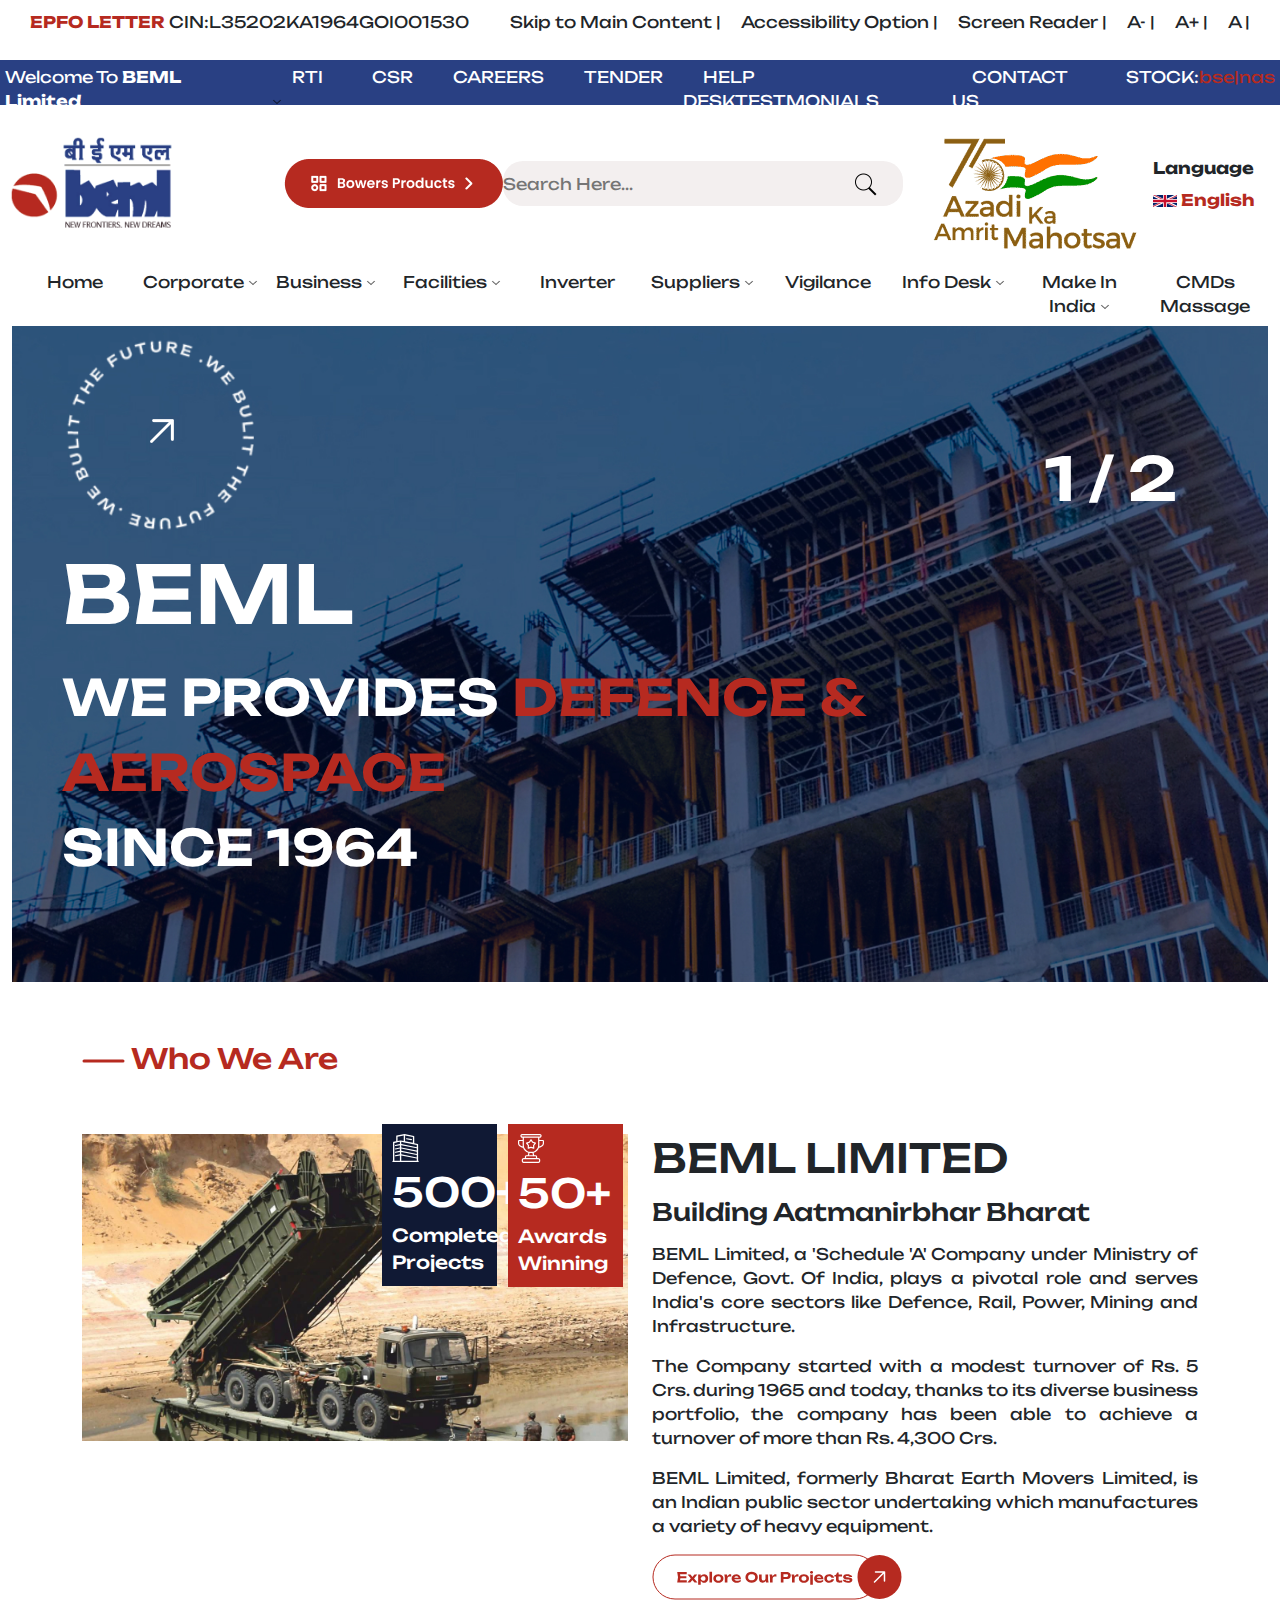
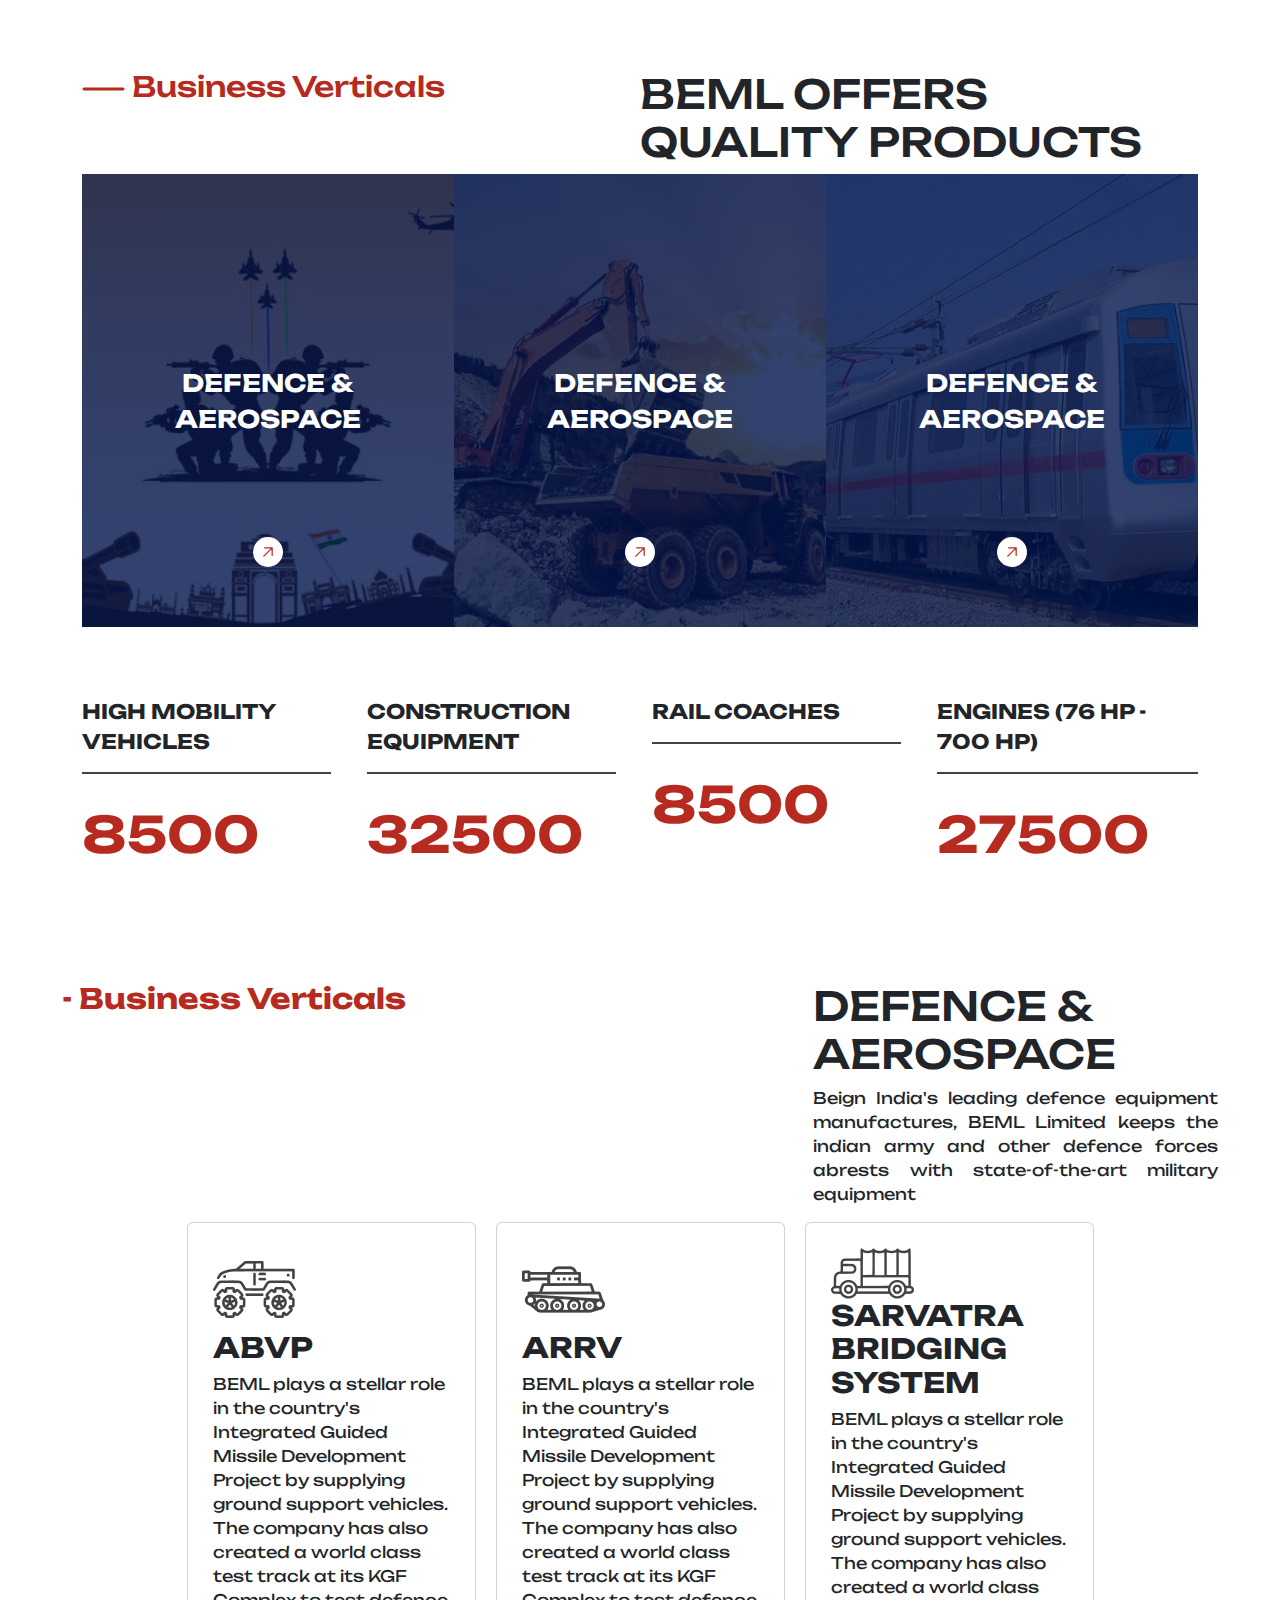
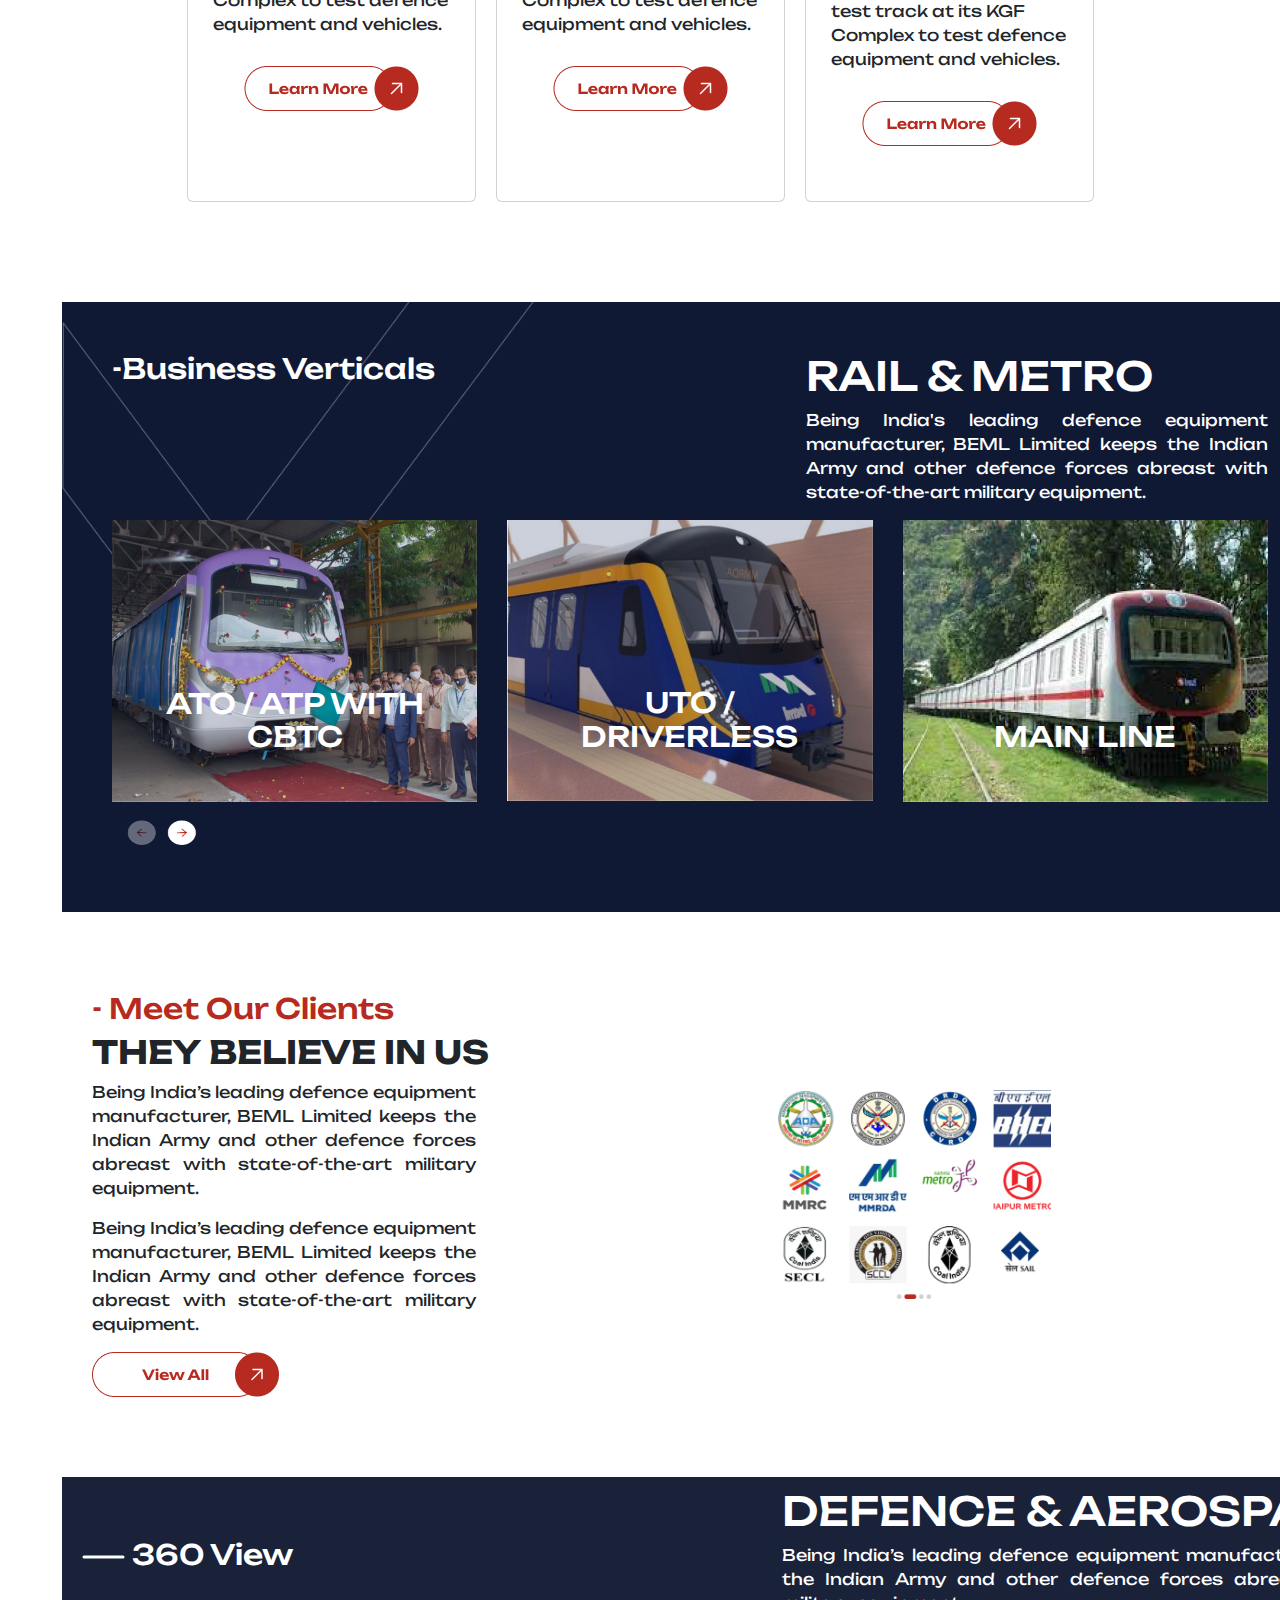
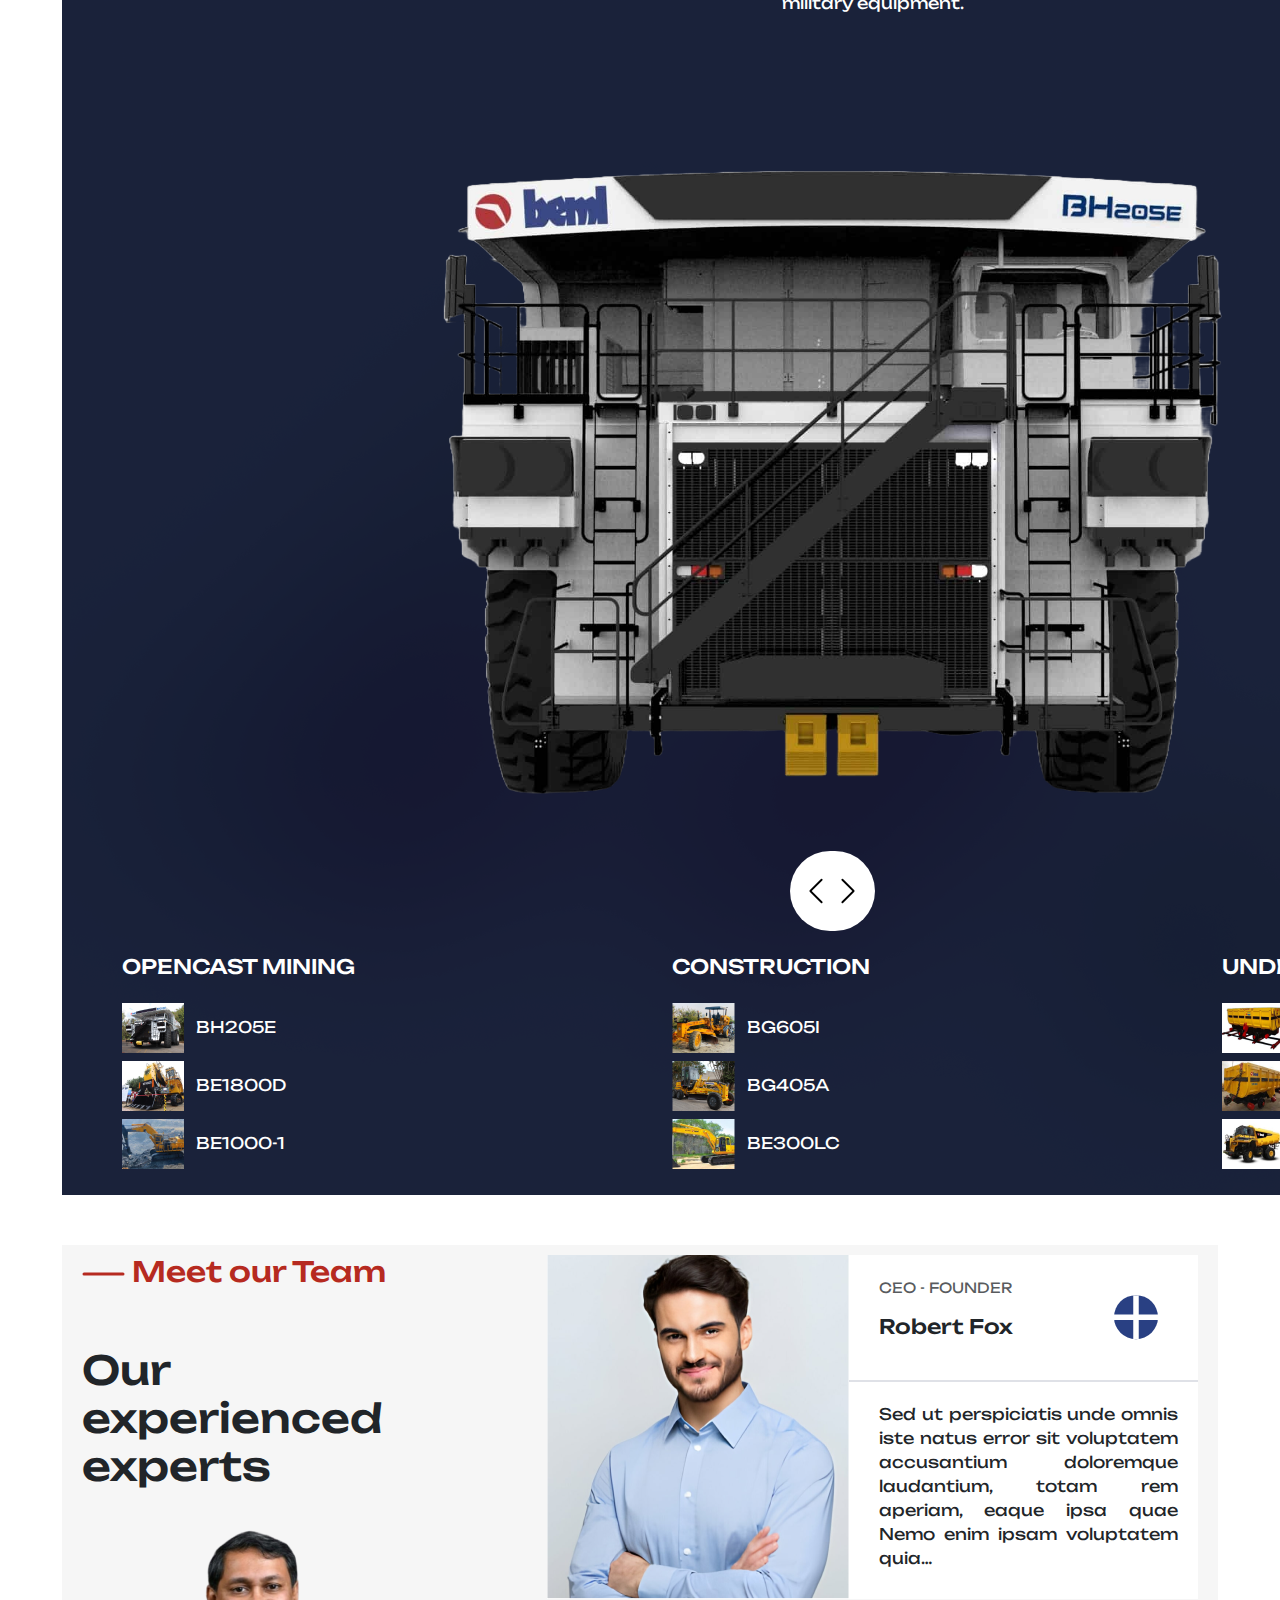
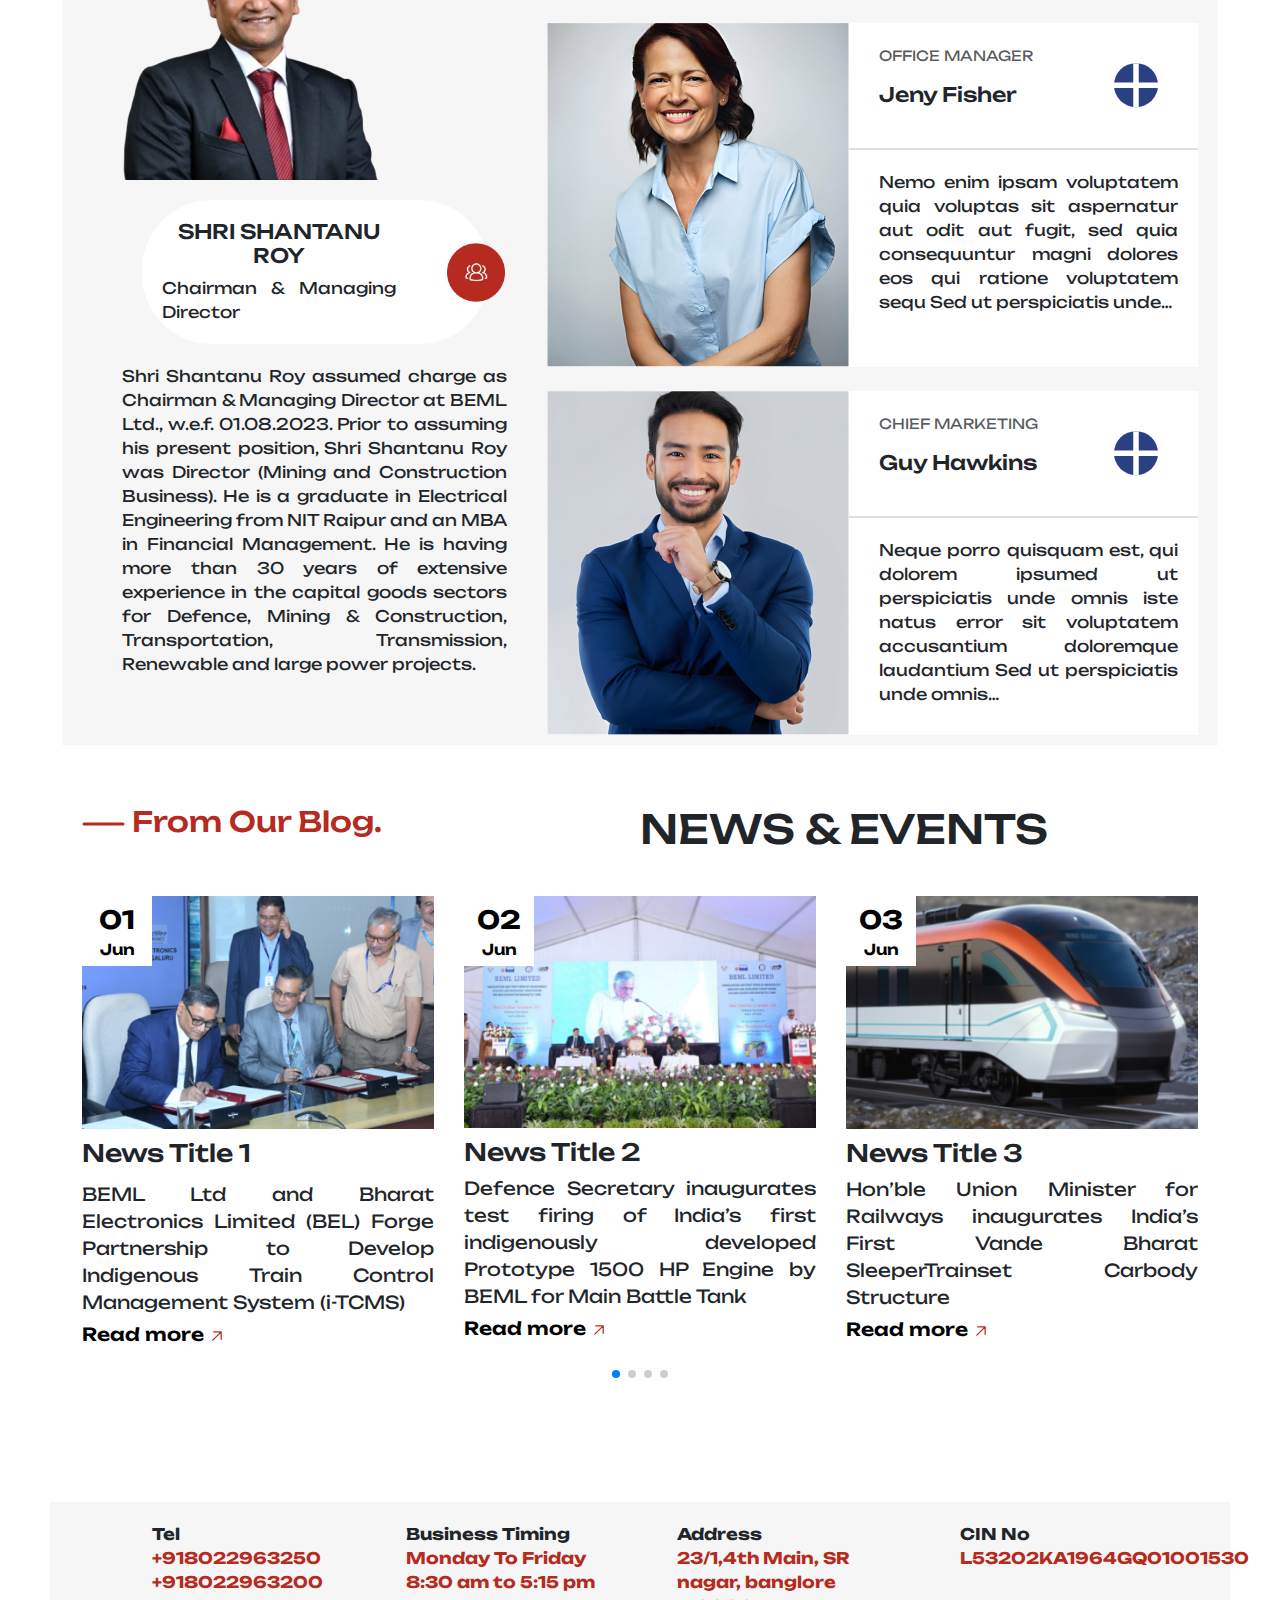
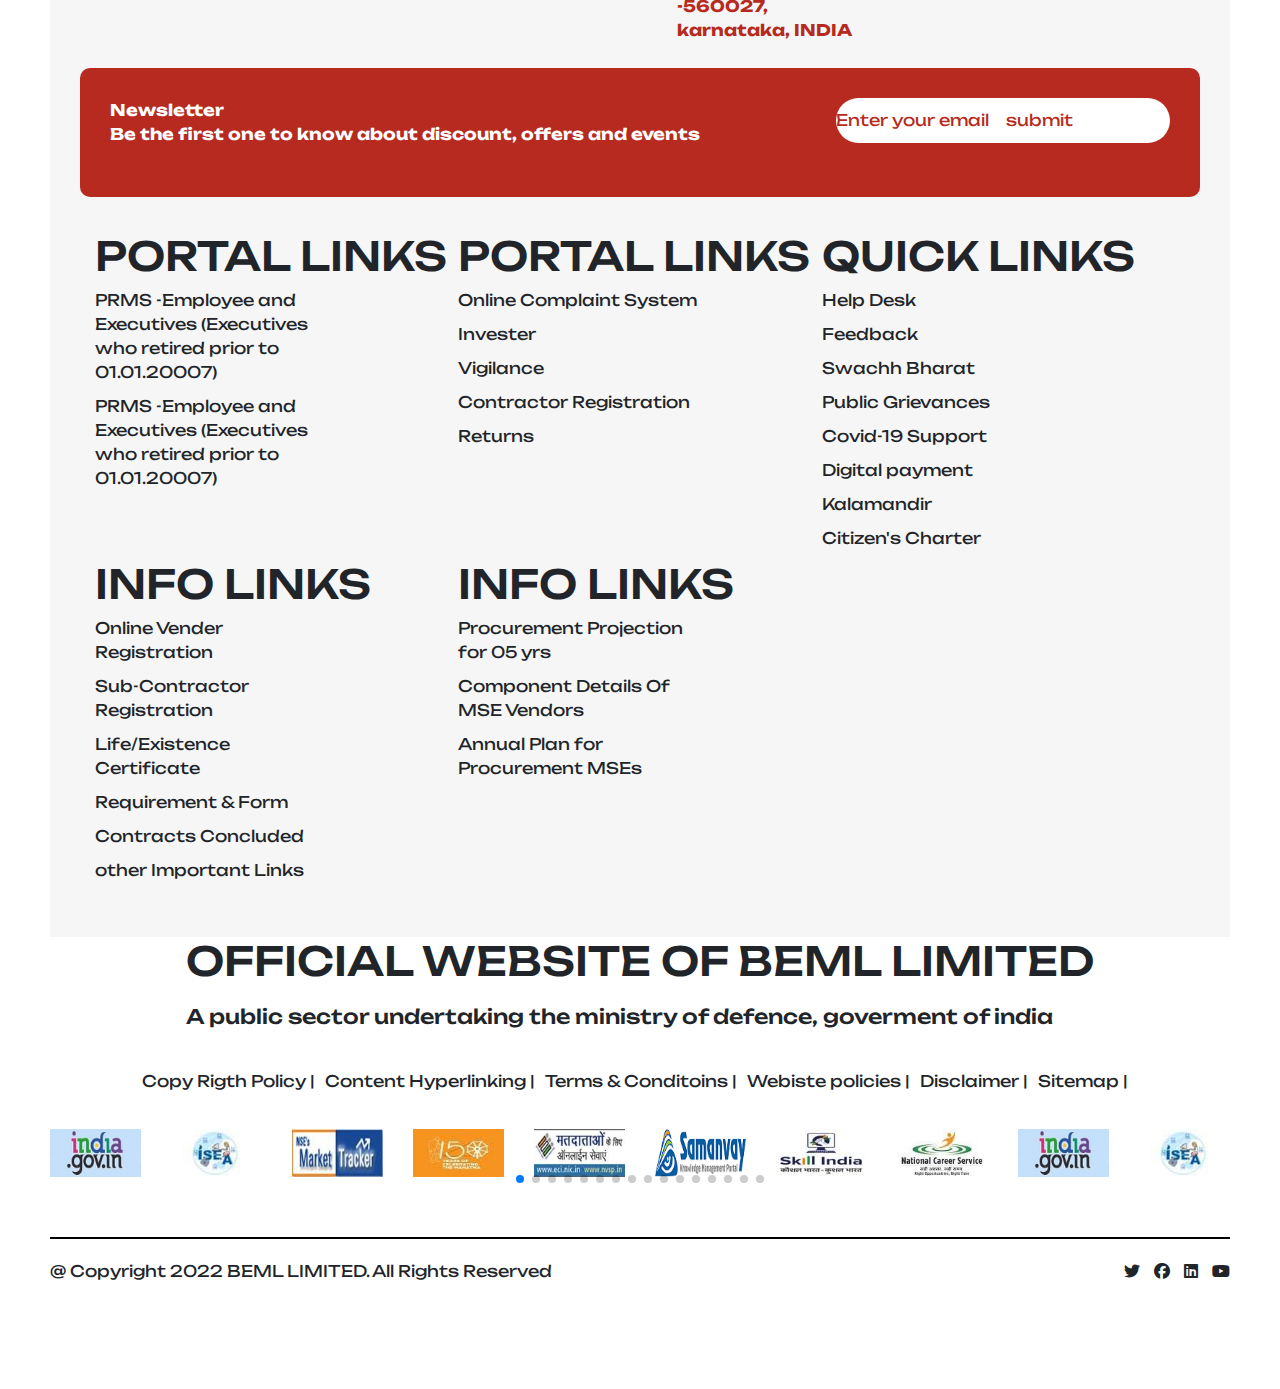
==== commit 3df9bb3d: "final depoloyment." ====
--- a/index.html
+++ b/index.html
@@ -369,10 +369,18 @@
                         <div class="swiper-slide"><img src="public/images/train-3.png" alt="">
                             <h3>MAIN LINE</h3>
                         </div>
-
-                    </div>
-                    <div class="swiper-pagination"></div>
-
+                        <div class="swiper-slide"><img src="public/images/train-1.1.png" alt="">
+                            <h3>ATO / ATP WITH CBTC</h3>
+                        </div>
+                        <div class="swiper-slide"><img src="public/images/train-2.png" alt="">
+                            <h3>UTO / DRIVERLESS</h3>
+                        </div>
+                        <div class="swiper-slide"><img src="public/images/train-3.png" alt="">
+                            <h3>MAIN LINE</h3>
+                        </div>
+                        
+                    </div>
+                    
                     <div class="nav-btn">
                         <img  class="swiper-button-prev" src="public/images/left-arrow.png" alt=""></br>
                         <img class="swiper-button-next" src="public/images/right-arrow.png" alt="">
--- a/public/css/style.css
+++ b/public/css/style.css
@@ -529,9 +529,9 @@
   height: 70% !important;
   width: 40%;
 }
-.nav-btn:nth-child(2) {
-  margin: 100px;
-}
+/* .nav-btn:nth-child(2) {
+  margin: 10px;
+} */
 
 /** items - 6 -slider */
 .itemslider-6 .swiper {
@@ -566,11 +566,6 @@
   width: 100%;
   padding: 50px;
   transition: background-color 0.5s ease-in-out;
-}
-
-
-.itemslider-6 .swiper-pagination {
-  position: inherit;
 }
 
 /** items 6 end*/
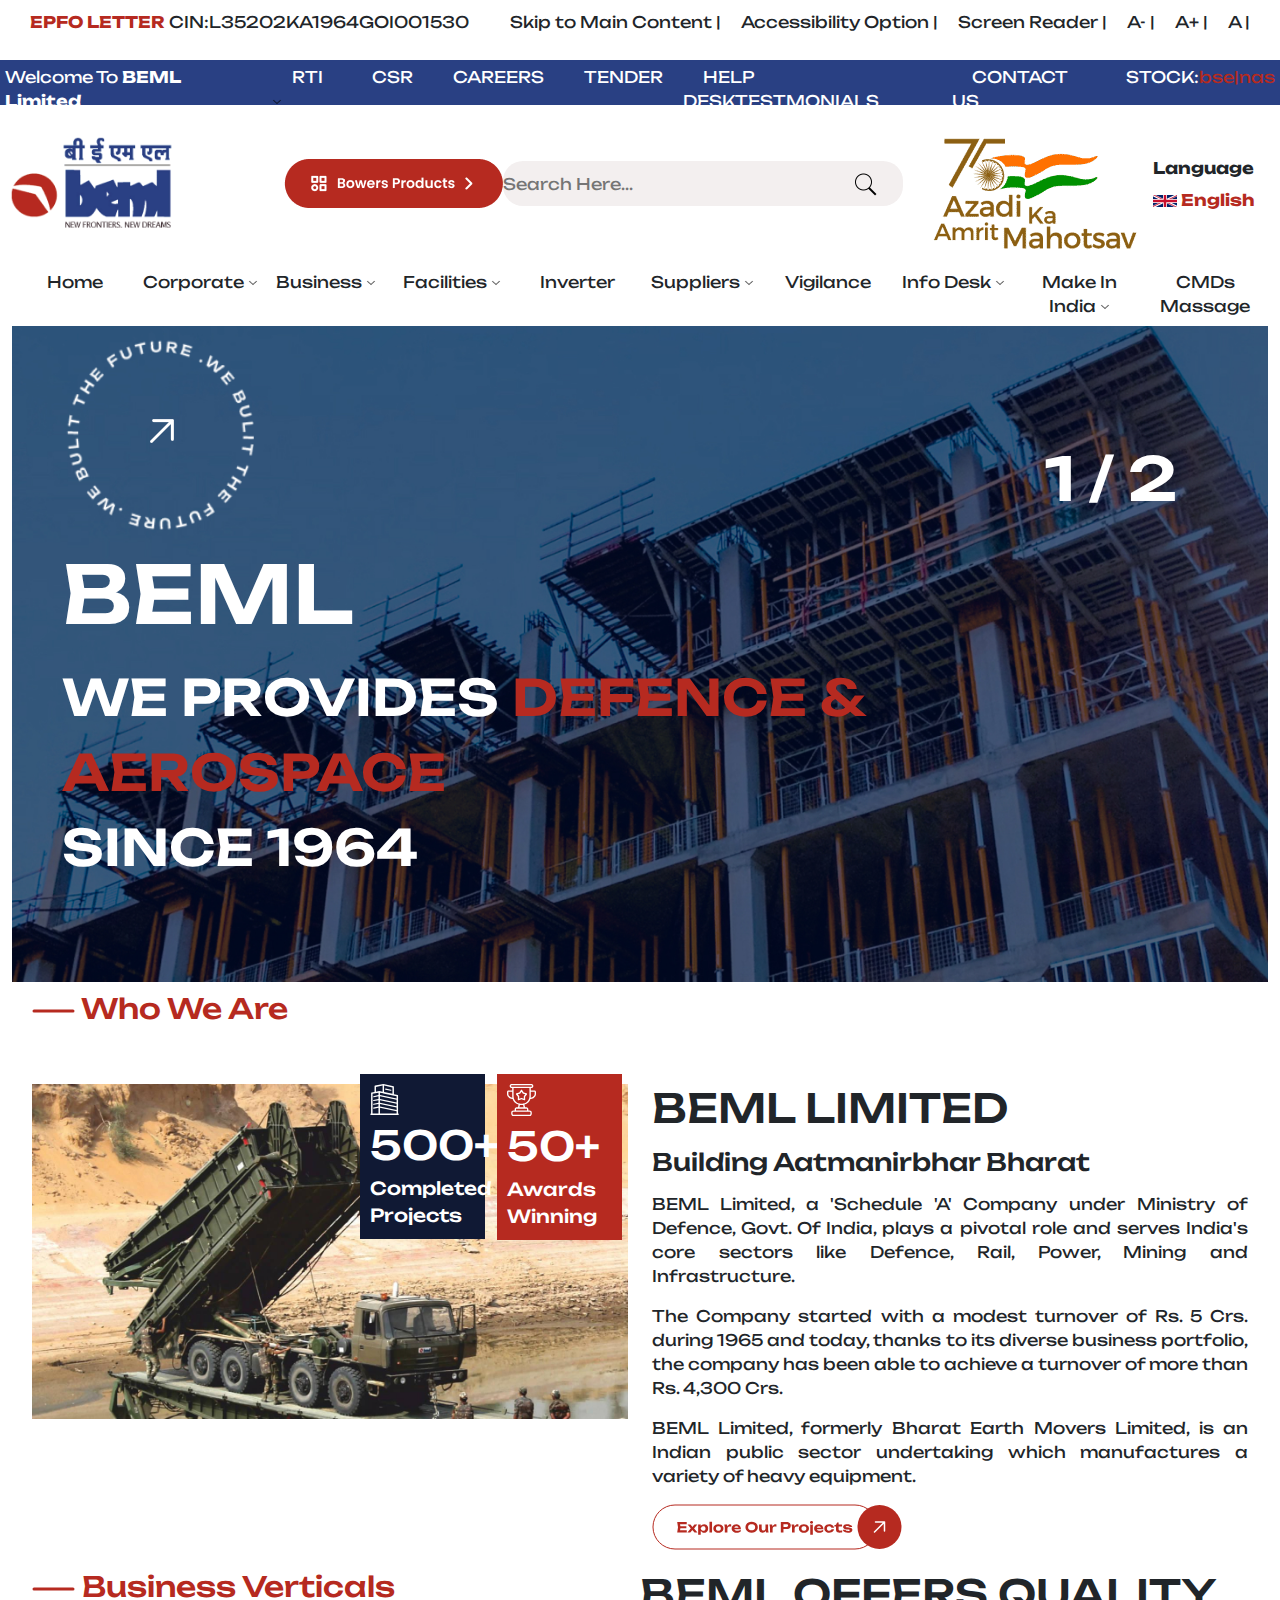
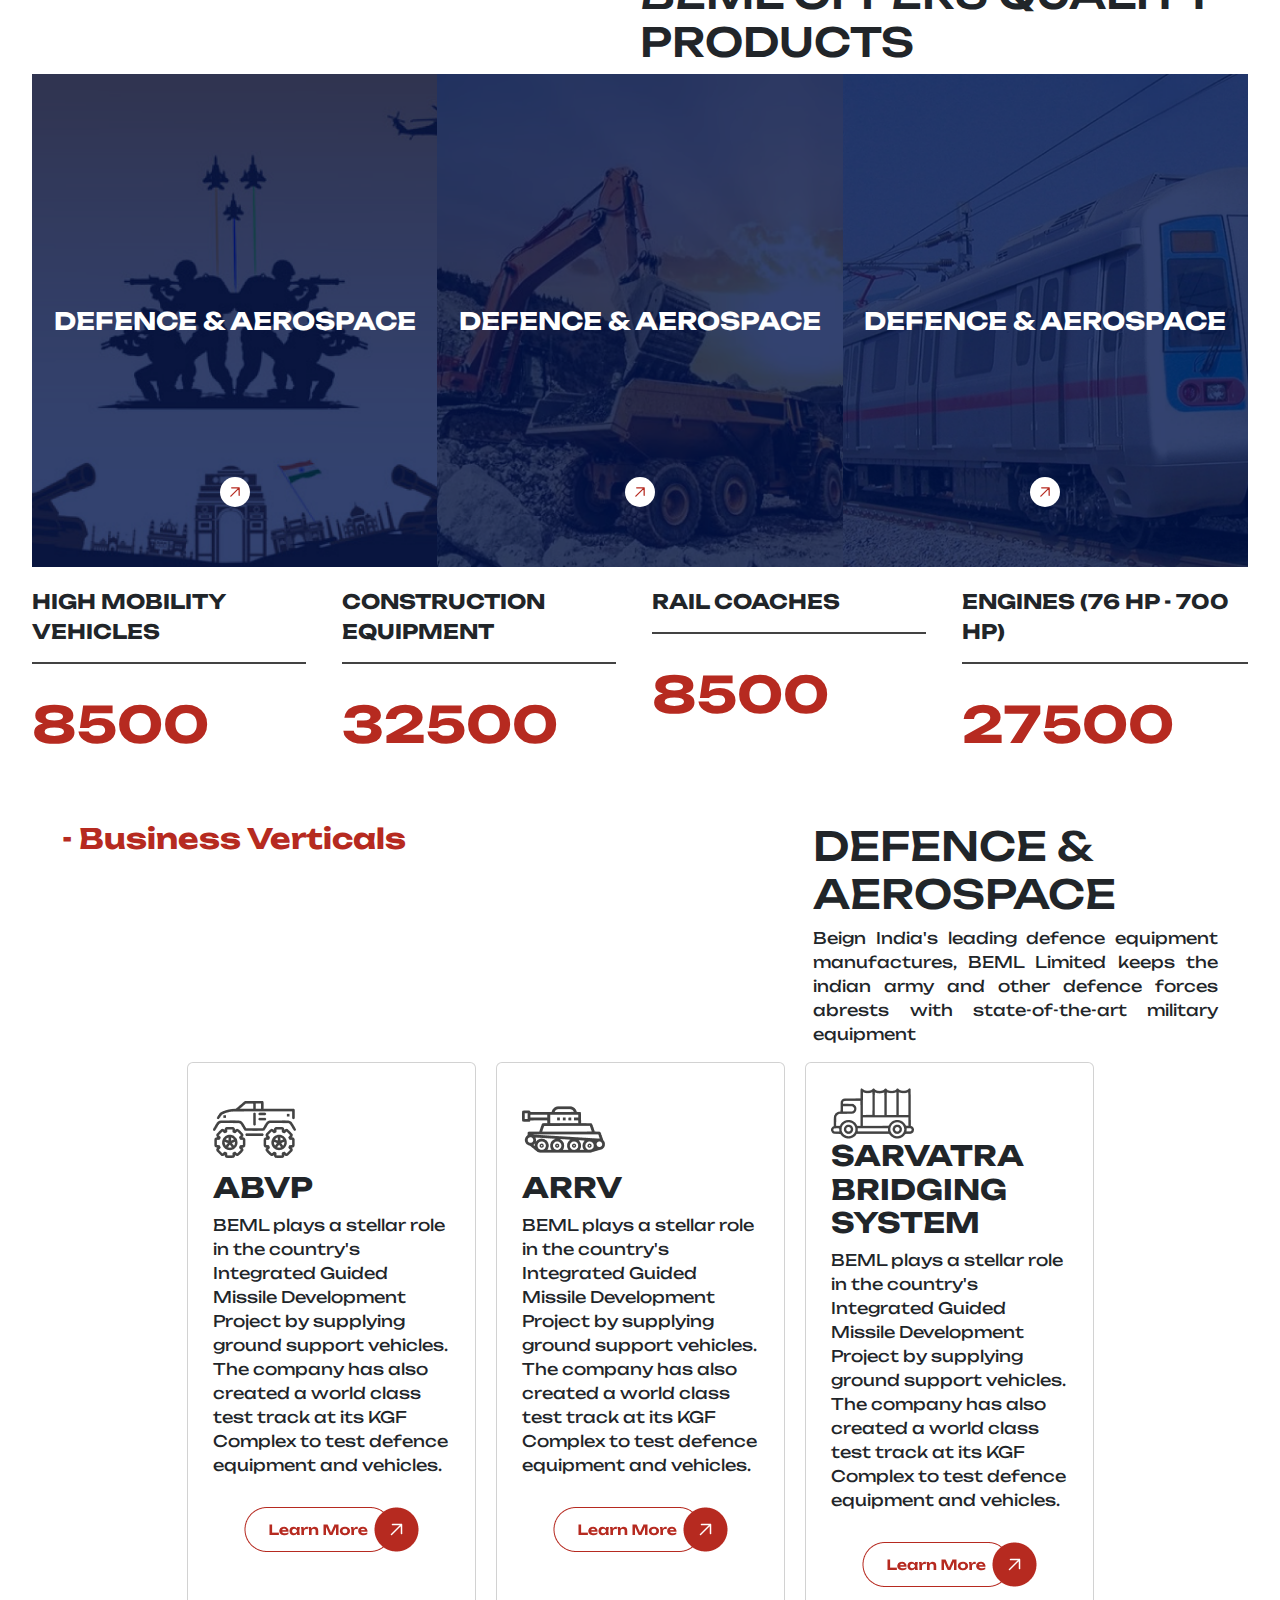
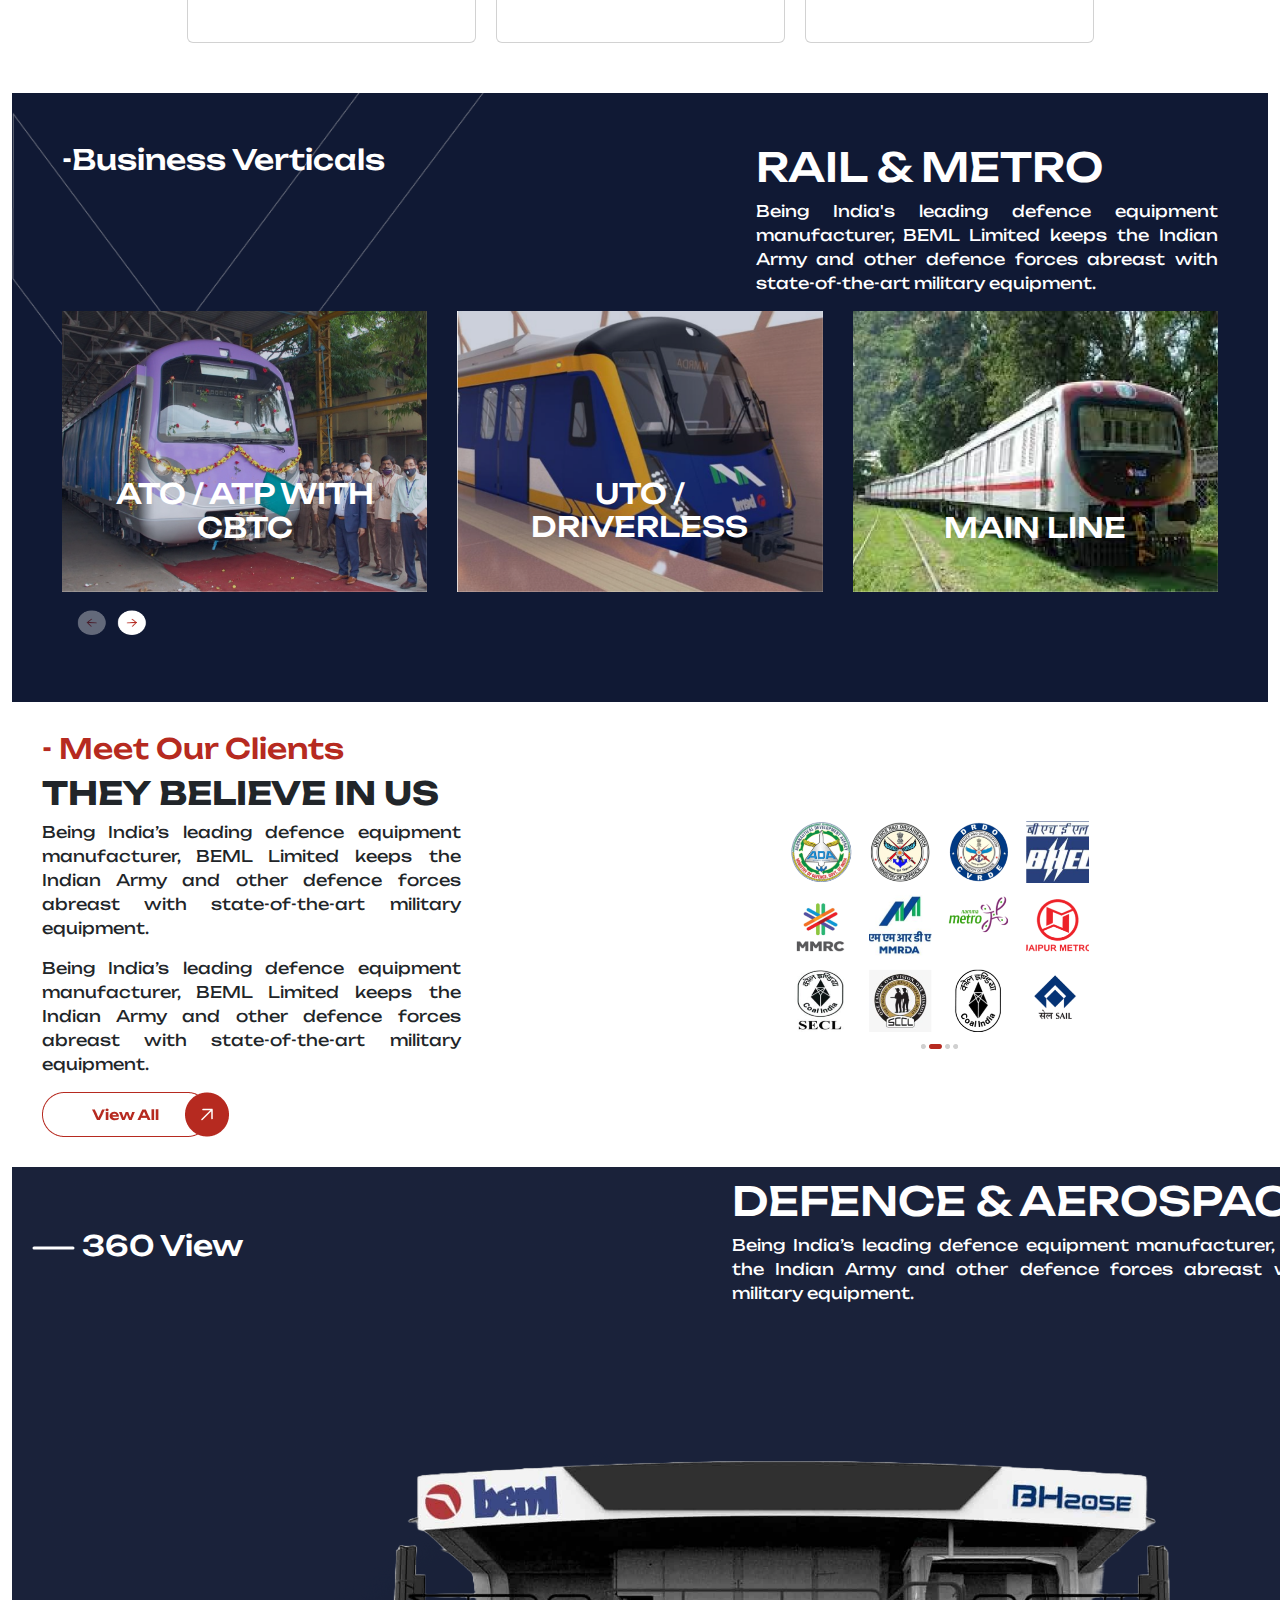
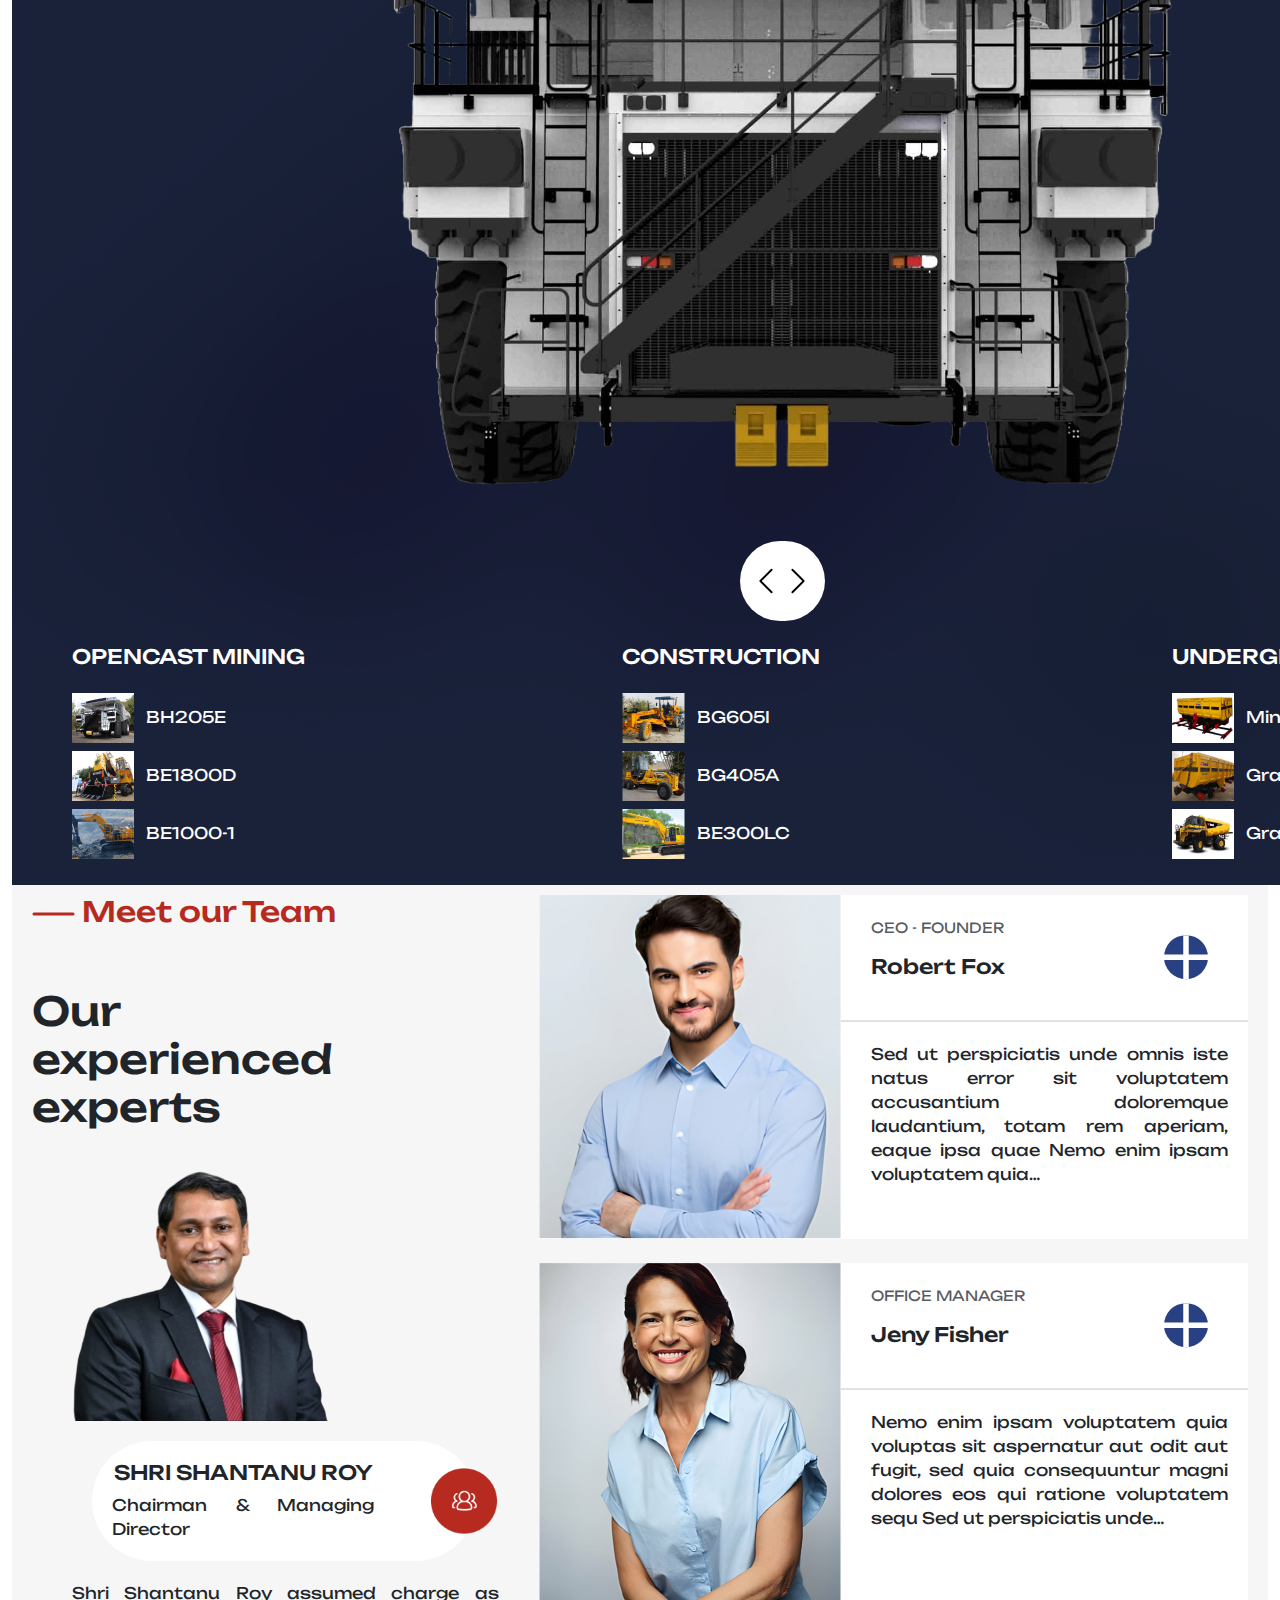
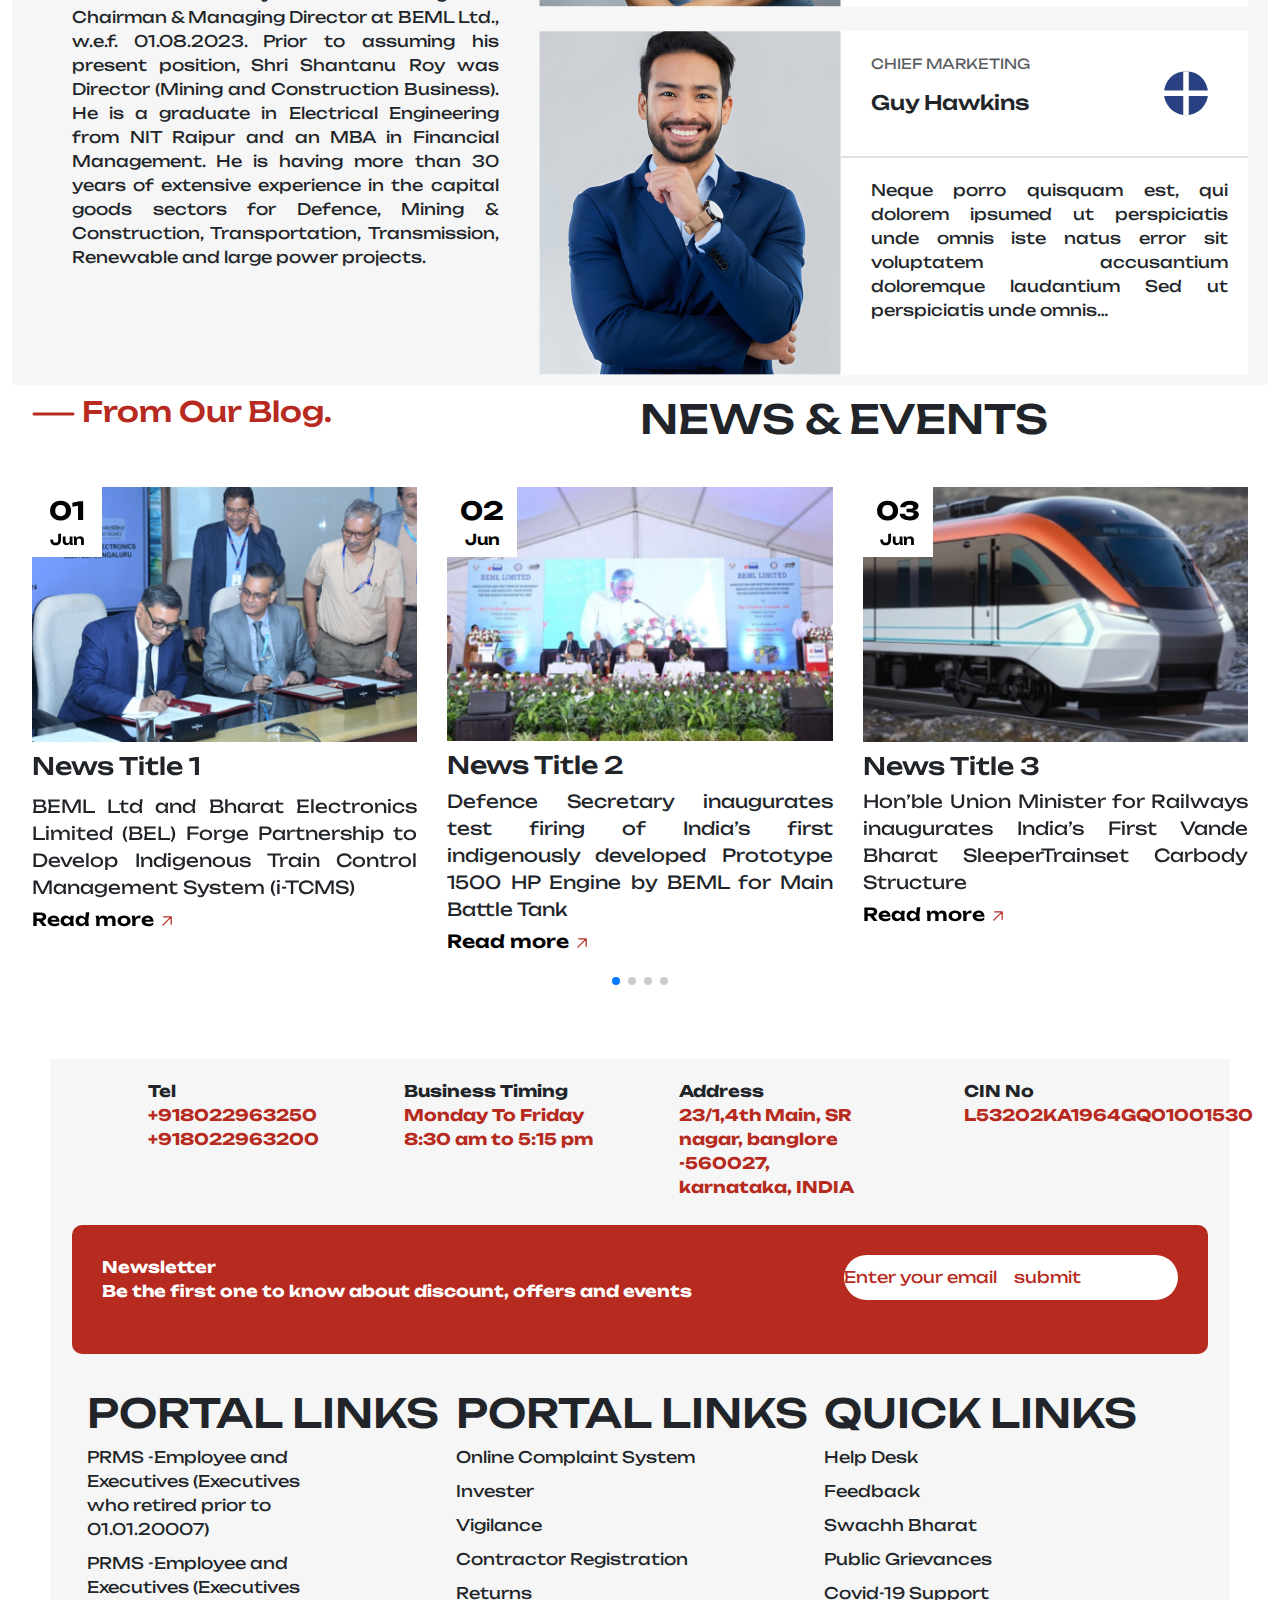
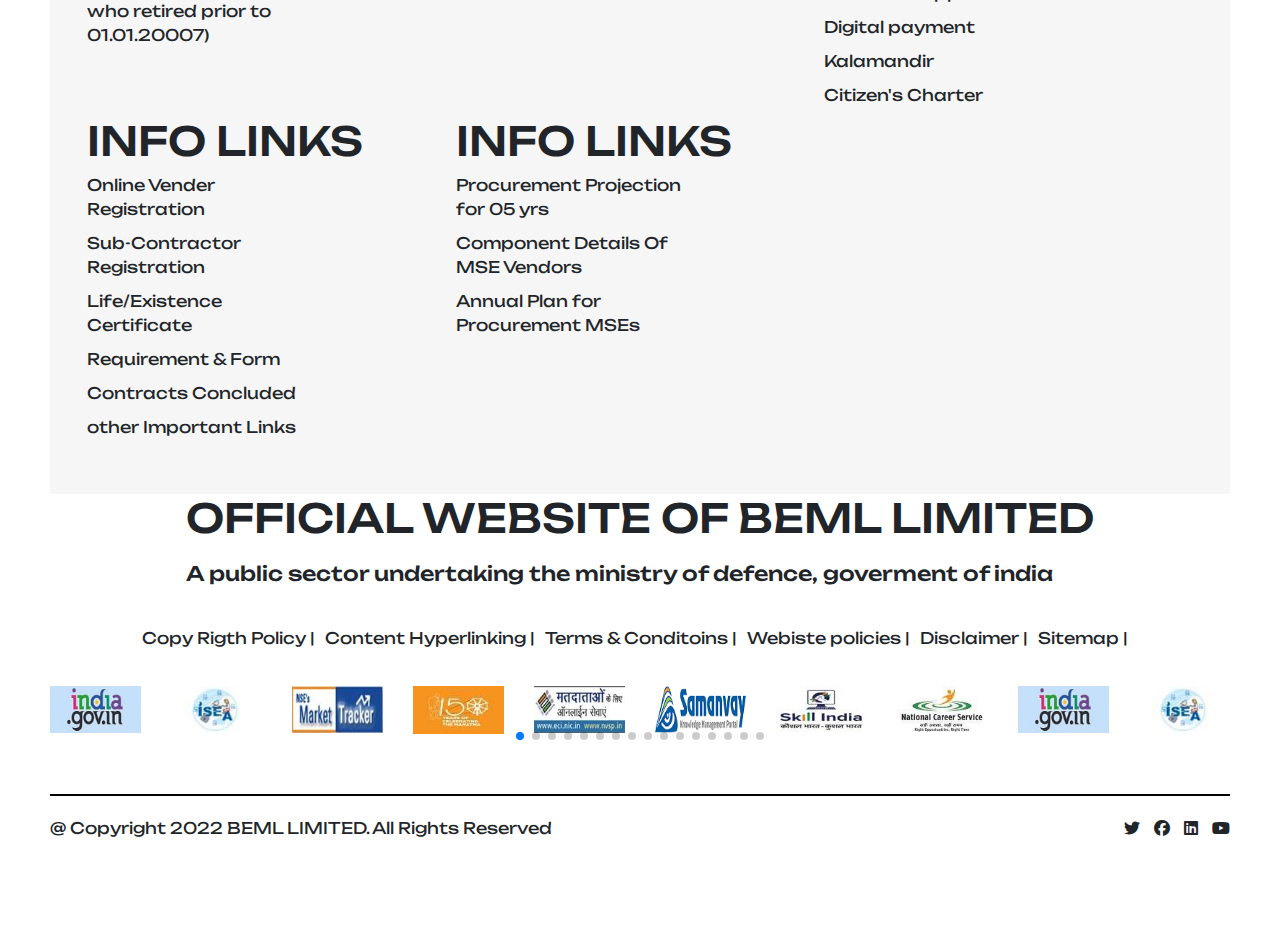
==== commit 4947a093: "index page padding remove." ====
--- a/index.html
+++ b/index.html
@@ -378,7 +378,6 @@
                         <div class="swiper-slide"><img src="public/images/train-3.png" alt="">
                             <h3>MAIN LINE</h3>
                         </div>
-                        
                     </div>
                     
                     <div class="nav-btn">
@@ -663,7 +662,7 @@
     </div>
 
     <footer>
-        <div class="first-footer-items">
+        <div class="first-footer-items container-fluid">
             <div class="bussiness-details">
                 <ul>
                     <li><label for="title">Tel</label></li>
--- a/public/css/style.css
+++ b/public/css/style.css
@@ -322,7 +322,6 @@
 /** main image body */
 .page-2, .page-3, .page-4, .itmes-5, .items-6, .items-7, .items-8, .items-9 ,.page-10{
   padding: 10px 20px;
-  margin: 50px;
 }
 /* page 2 */
 
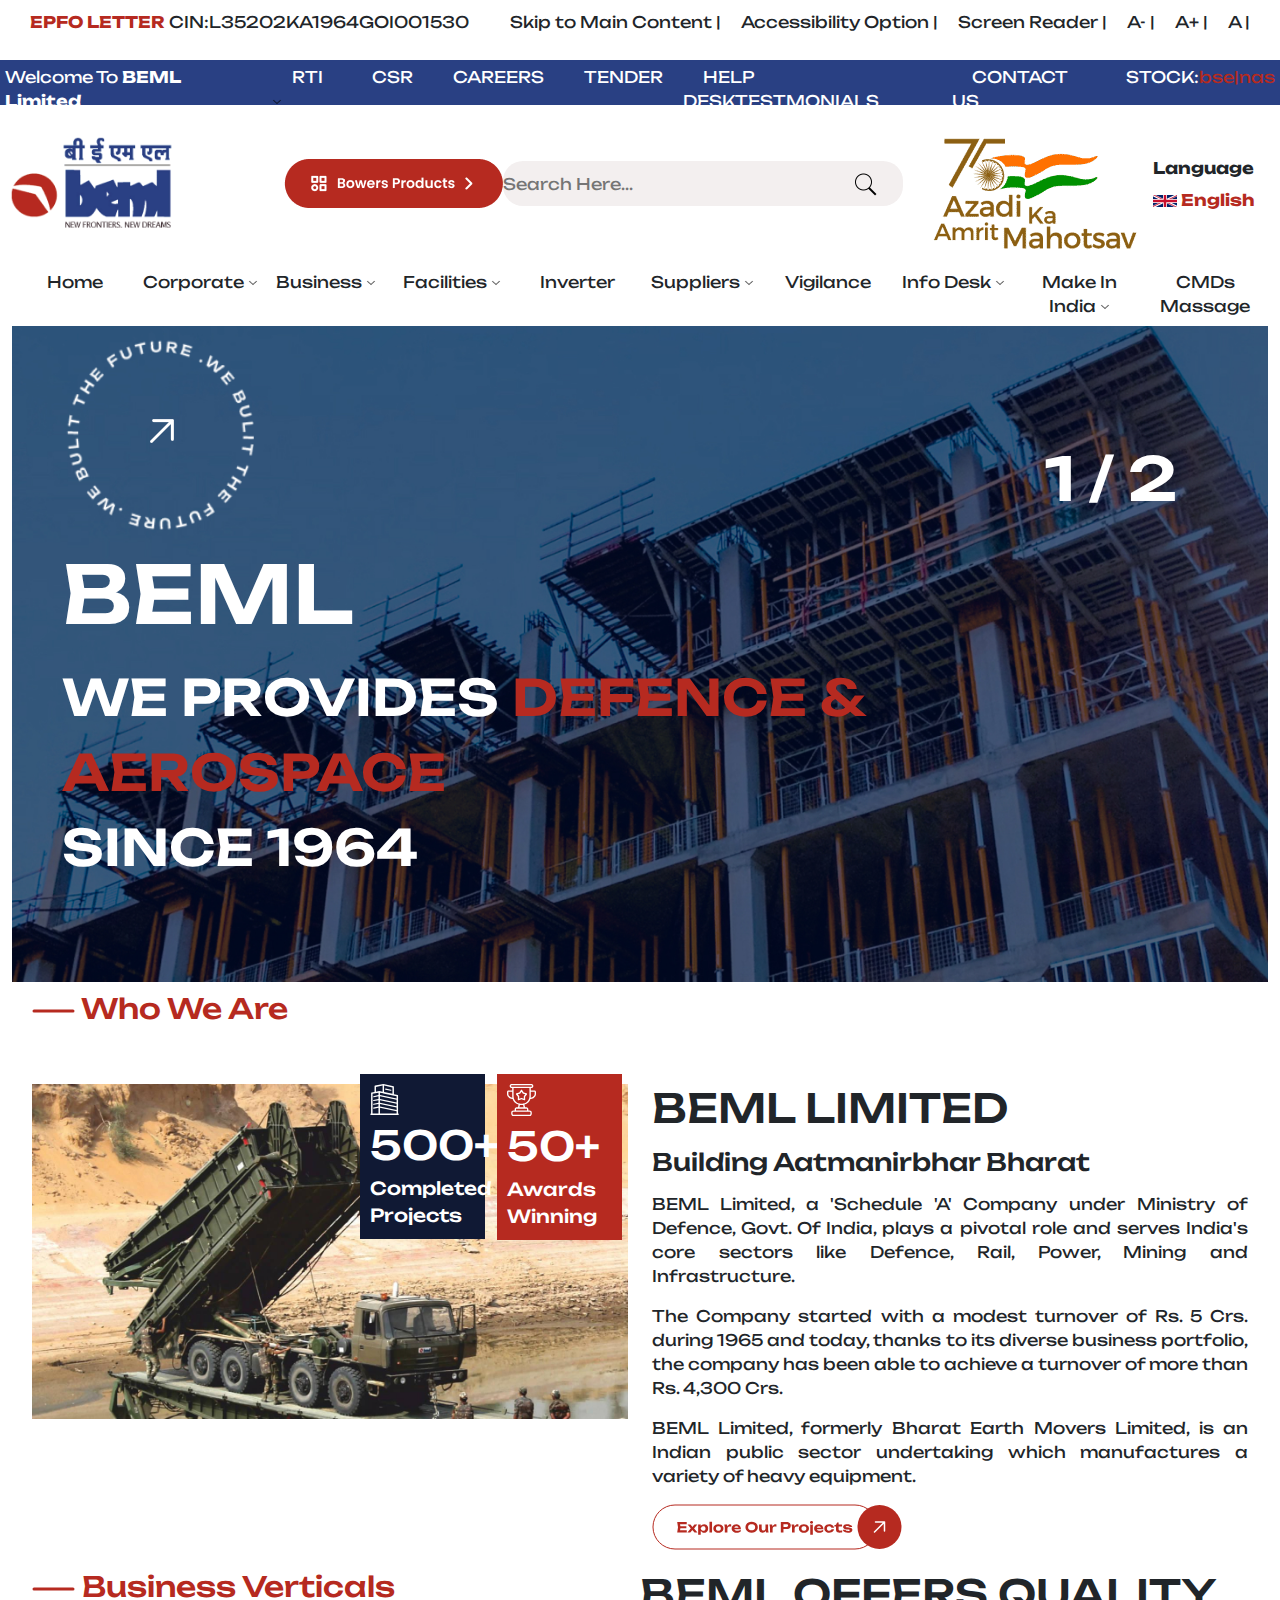
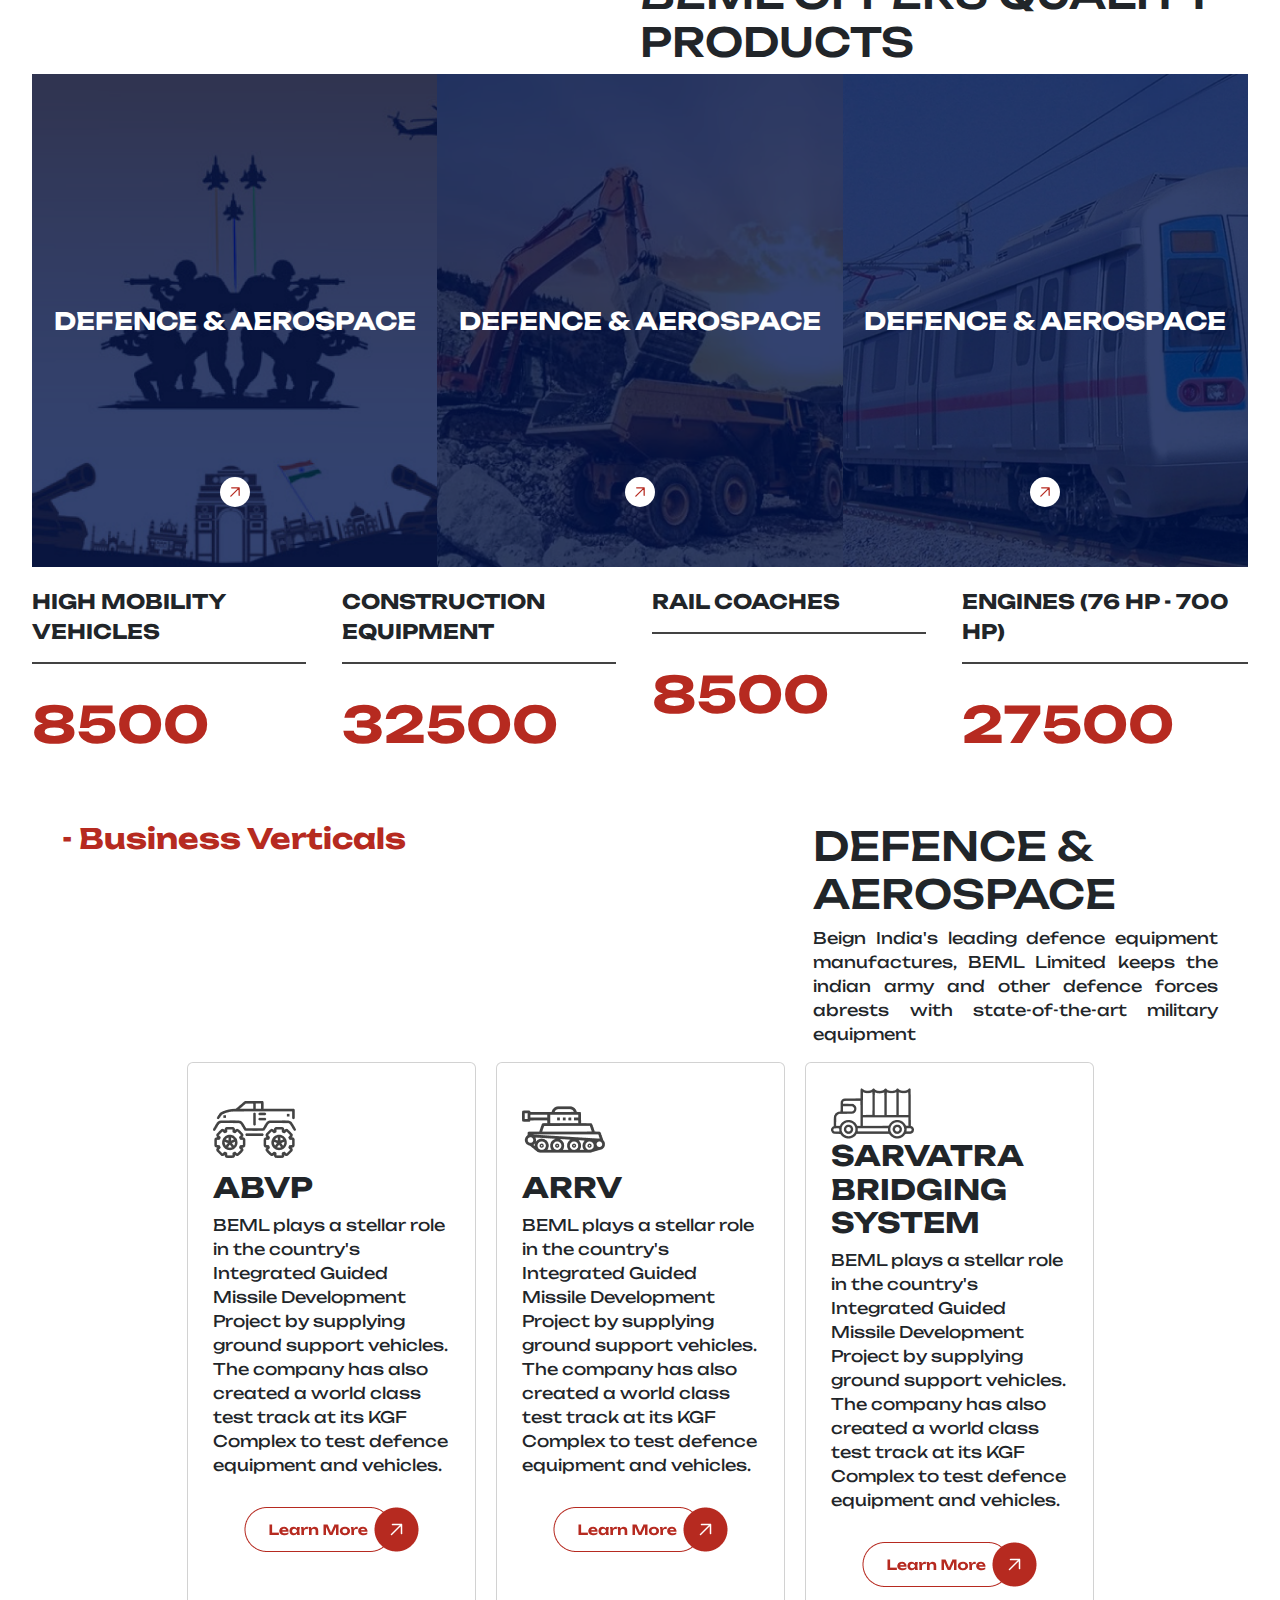
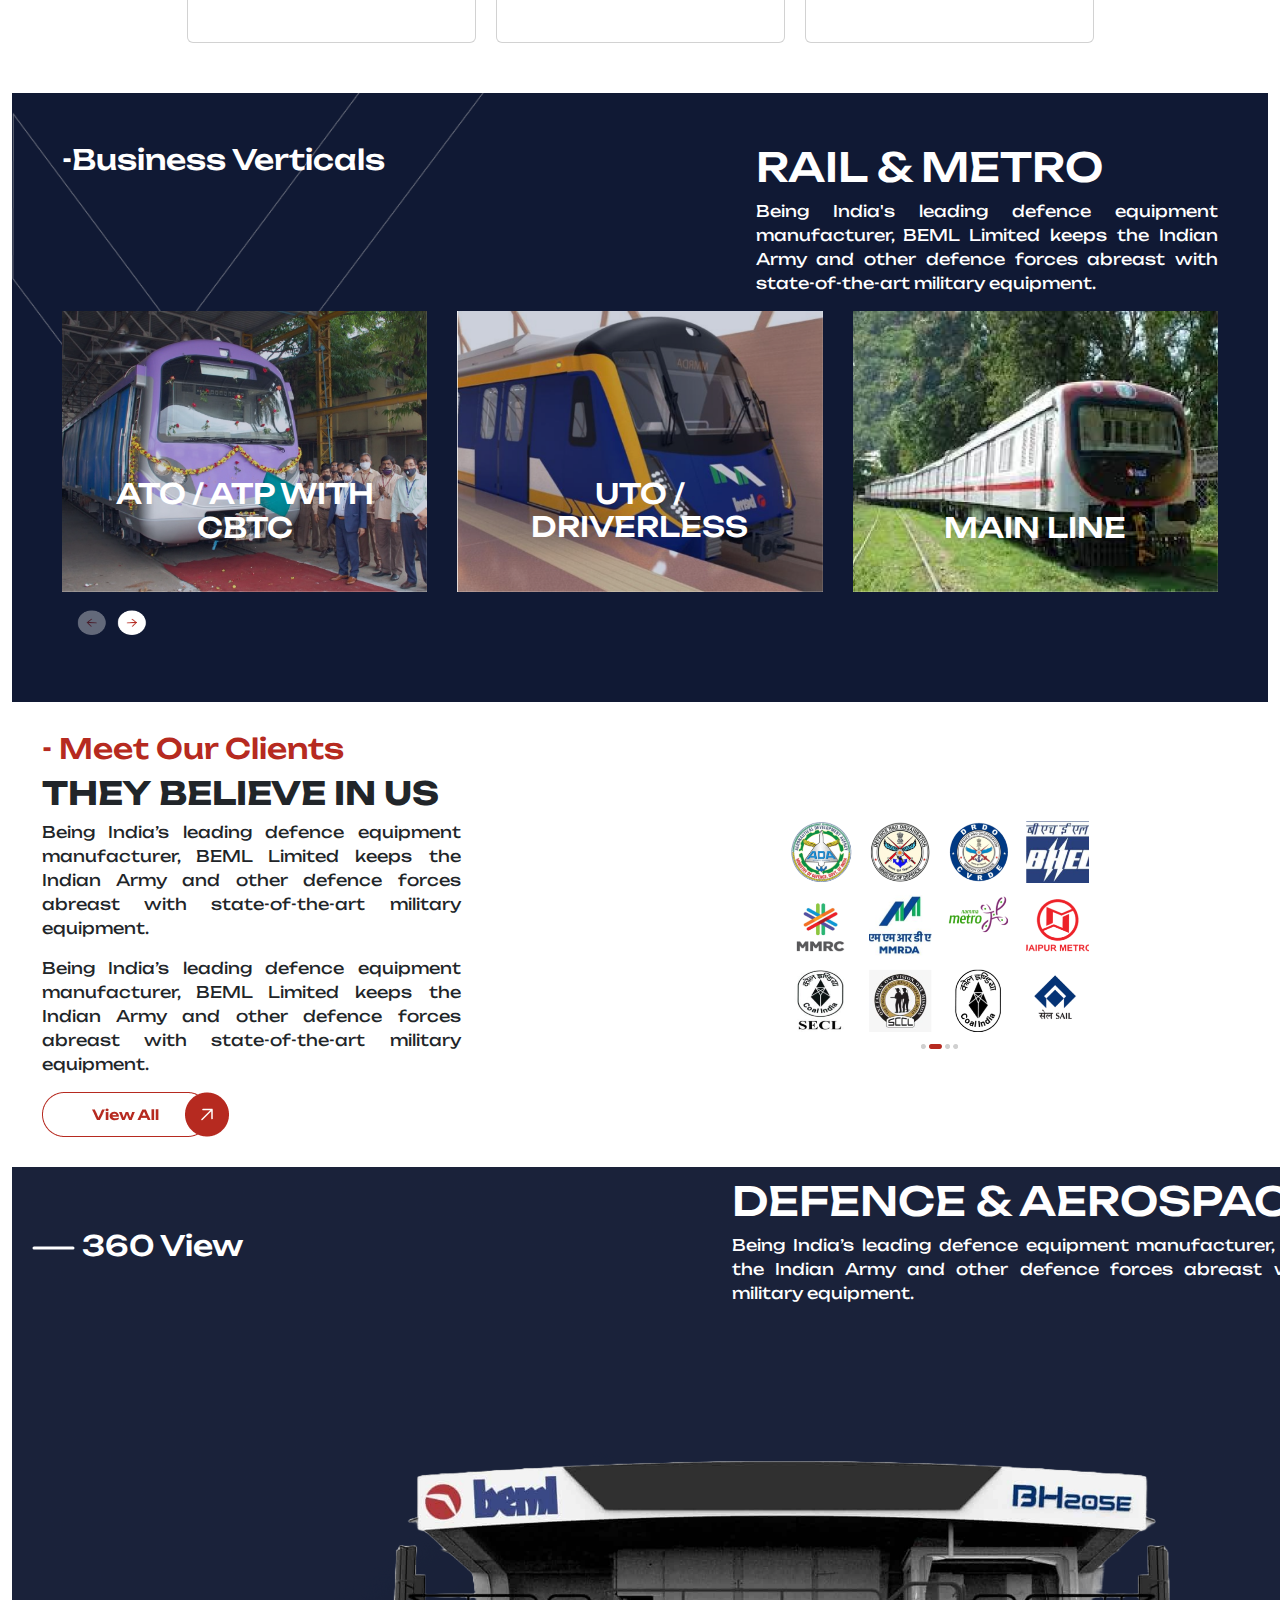
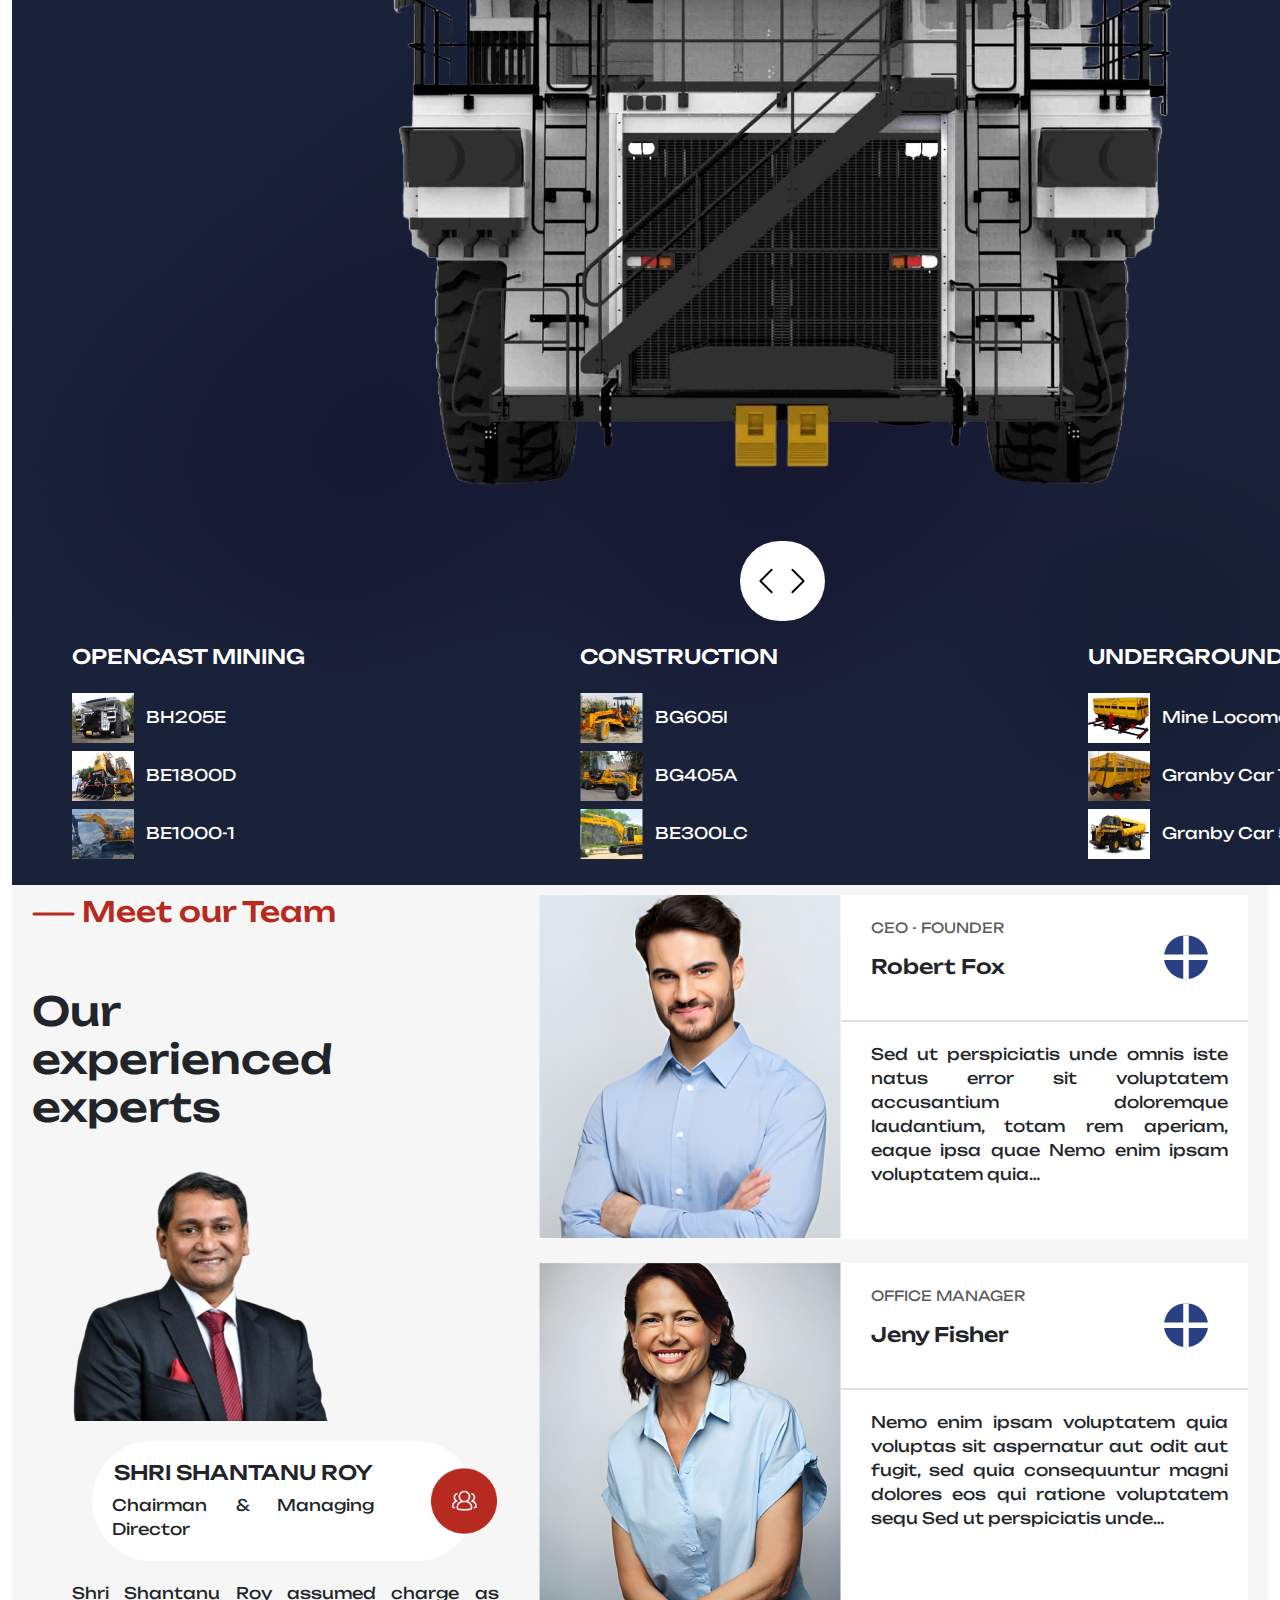
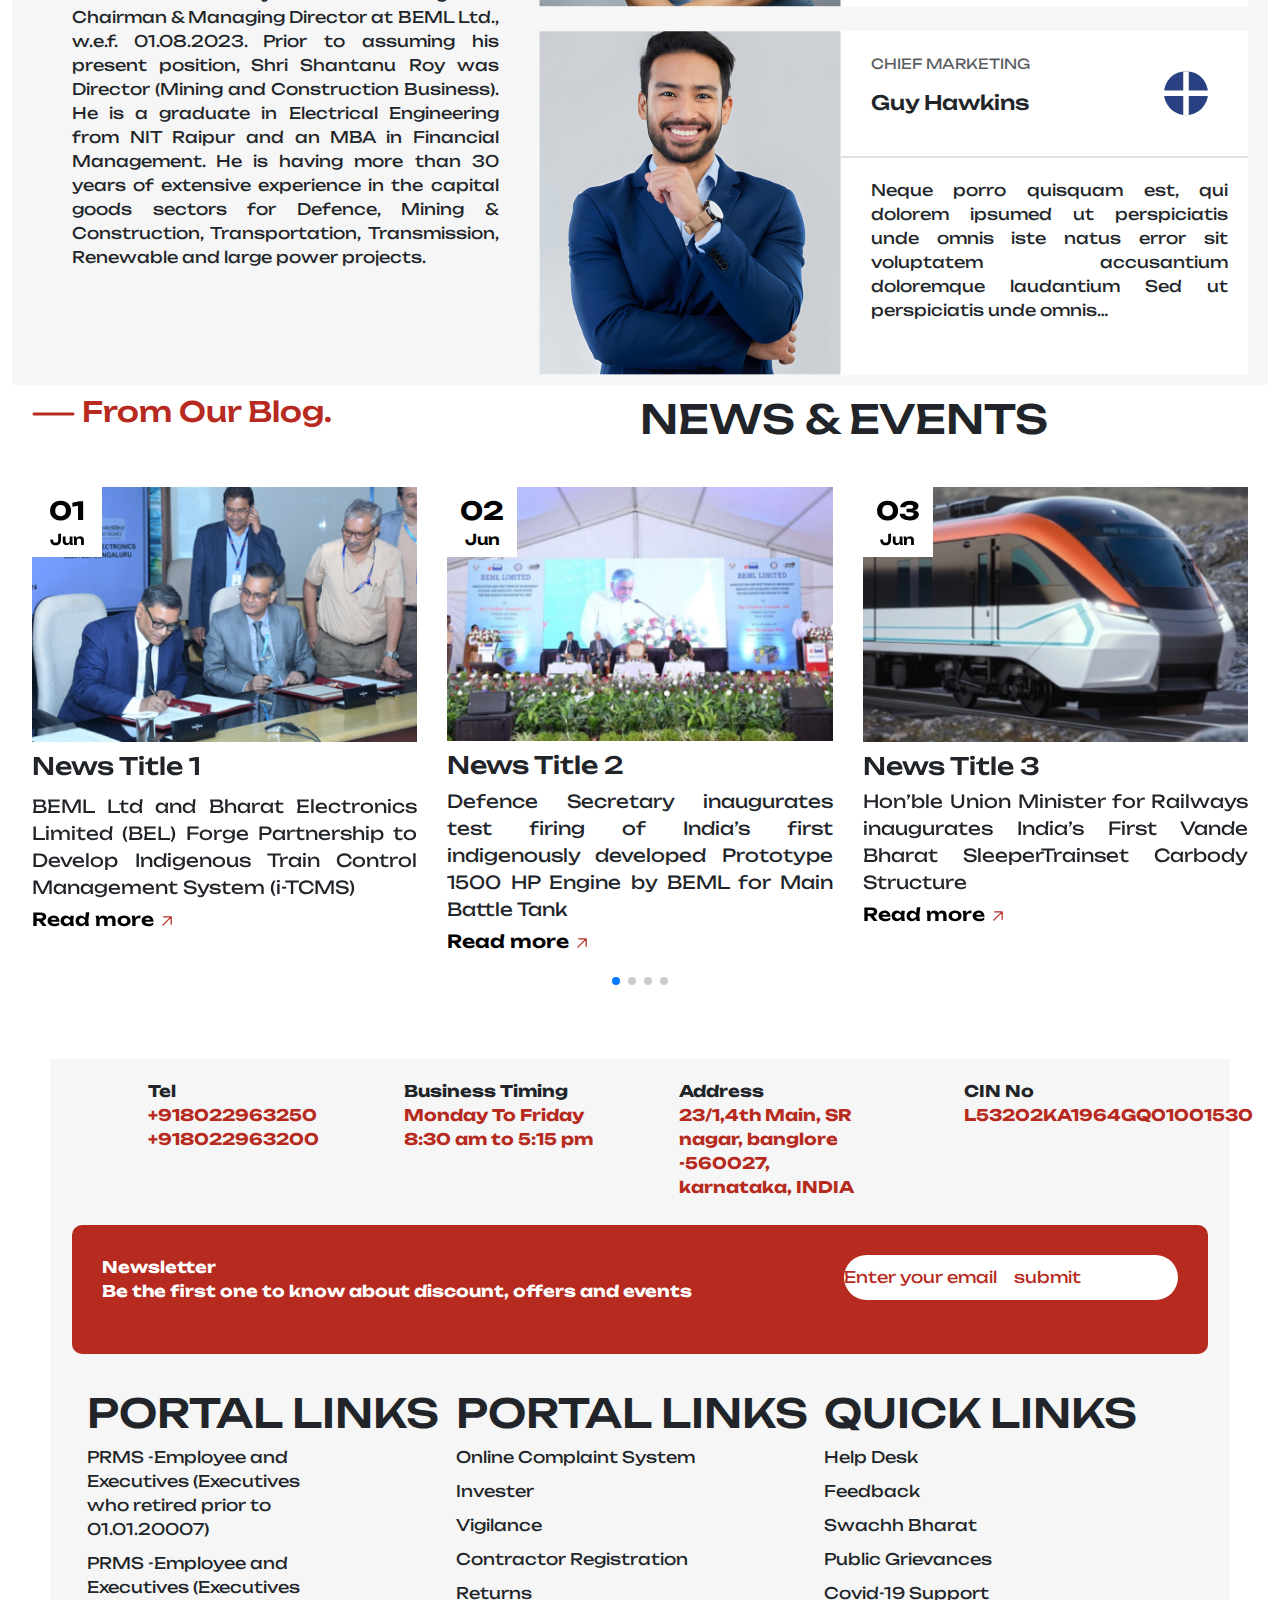
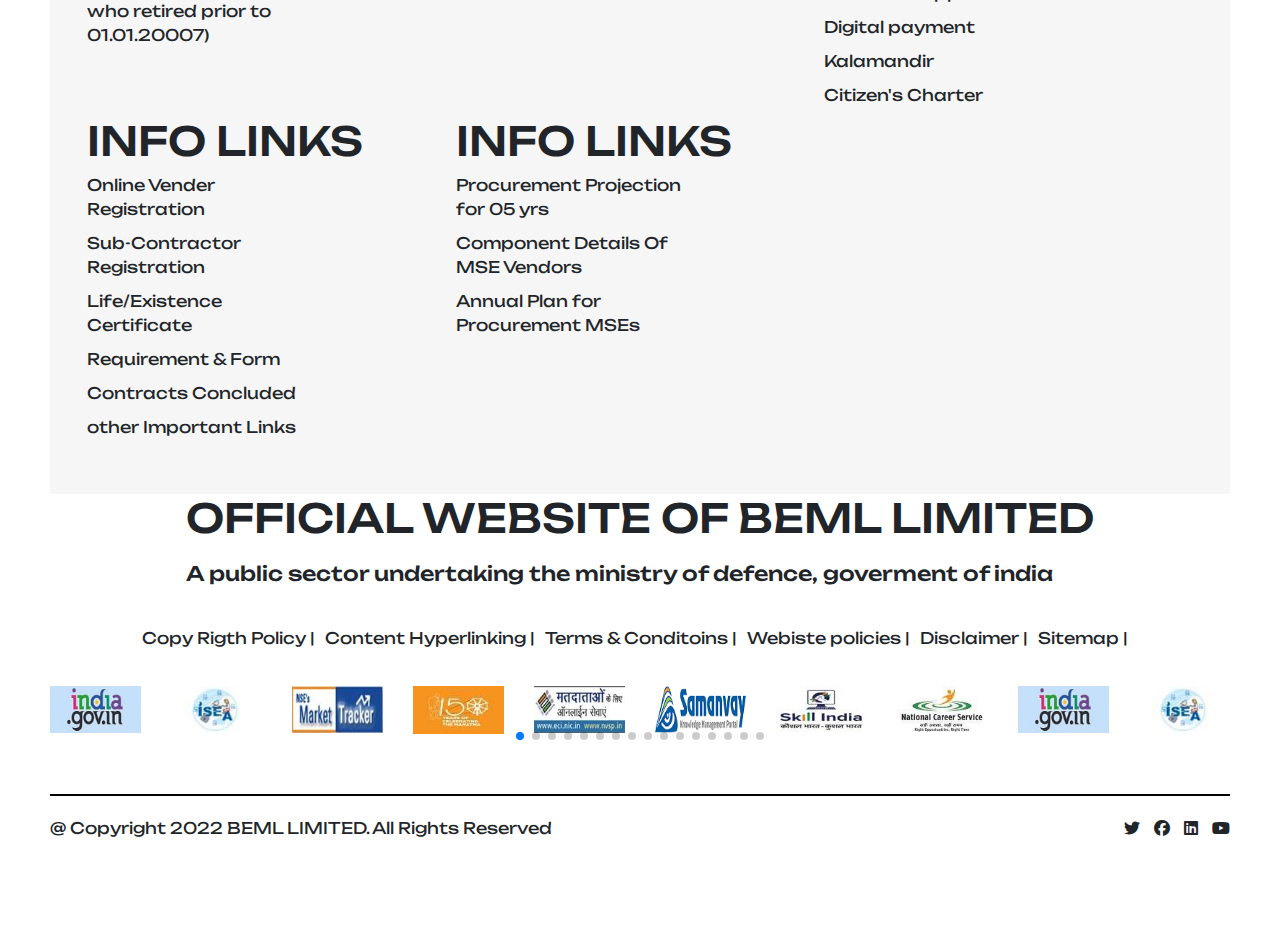
==== commit 17c04363: "new changes add" ====
--- a/index.html
+++ b/index.html
@@ -433,7 +433,7 @@
             <div class="main">
                 <div class="threesixty-image-rotate product"></div>
             </div>
-            <div class="bottom">
+            <div class="bottom row">
                 <div class="col-4">
                     <ul>
                         <li class="m-2 my-4">
--- a/public/css/style.css
+++ b/public/css/style.css
@@ -647,7 +647,6 @@
 }
 .items-8 .bottom{
   display: flex;
-  gap: 50px;
 }
 
 /** items 9*/
